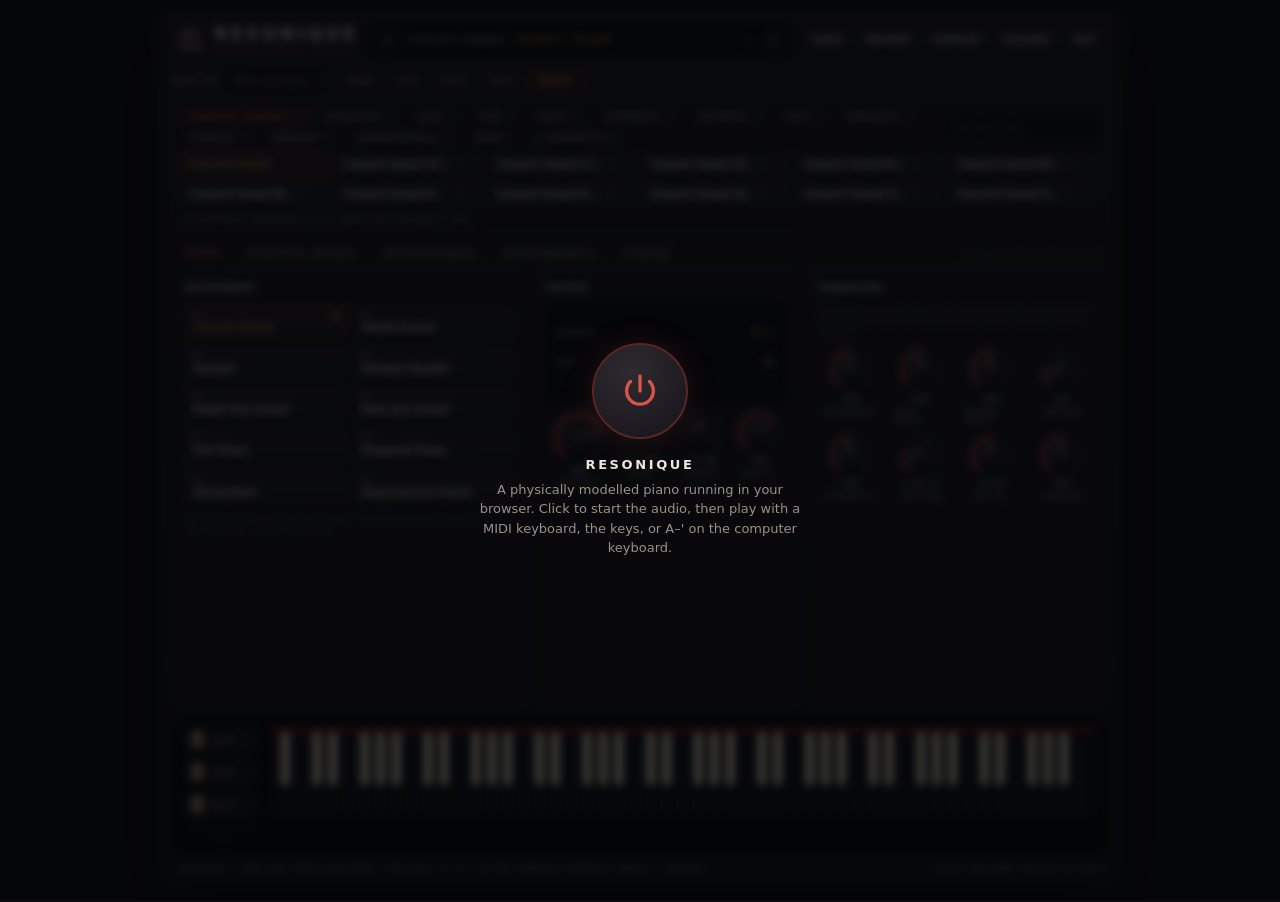
==== docs/index.html @ 9c4cf545 "Phase 13: web build (WebAssembly engine, one-file page), tuning-parameter and panic-tail fixes - vst" ====
<!doctype html>
<html lang="en">
<head>
  <meta charset="utf-8">
  <meta name="viewport" content="width=device-width, initial-scale=1">
  <title>Resonique 0.2.0 - physically modelled piano</title>
  <meta name="description" content="Resonique: a physically modelled acoustic piano that runs in the browser. The same engine as the VST3 plugin, compiled to WebAssembly.">
  <style>
/* ============================================================================
   Resonique: the family console (E-Piano / Eight Ball lineage) in piano
   colours: polished ebony chassis, ivory text, felt-red accent, brass readouts.
   ============================================================================ */
:root {
  --bg: #0b0a0c;
  --chassis-1: #1b181b;
  --chassis-2: #100f12;
  --panel: #17151a;
  --panel-edge: #2c272d;
  --screen: #080709;
  --text: #ece6dc;
  --ivory: #f1e9d8;
  --muted: #9a918a;
  --faint: #534c52;
  --accent: #d9544a;
  --accent-glow: rgba(217, 84, 74, 0.45);
  --accent-dim: #5a2621;
  --brass: #c9a35b;
  --track: #2e292f;
  --sans: "Segoe UI", system-ui, -apple-system, sans-serif;
  --mono: "Cascadia Mono", "Consolas", ui-monospace, monospace;
}

* { box-sizing: border-box; }
html, body { margin: 0; }
body {
  min-height: 100vh;
  background: radial-gradient(1400px 700px at 50% -10%, #1d191d 0%, var(--bg) 60%) var(--bg);
  color: var(--text);
  font-family: var(--sans);
  display: flex;
  justify-content: center;
  padding: 24px 16px;
  -webkit-font-smoothing: antialiased;
}
button { font-family: inherit; color: inherit; }

.synth {
  width: 100%;
  max-width: 1180px;
  background: linear-gradient(180deg, var(--chassis-1), var(--chassis-2));
  border: 1px solid var(--panel-edge);
  border-radius: 16px;
  padding: 16px 18px 14px;
  box-shadow: 0 30px 80px rgba(0, 0, 0, 0.65), inset 0 1px 0 rgba(255, 255, 255, 0.05);
  display: flex;
  flex-direction: column;
  gap: 12px;
  user-select: none;
}

/* ---------------------------------------------------------------- LEDs --- */
.led {
  display: inline-block;
  width: 8px; height: 8px;
  border-radius: 50%;
  background: #2b2220;
  box-shadow: inset 0 1px 1px rgba(0, 0, 0, 0.6);
  flex: none;
  transition: background 60ms, box-shadow 60ms;
}
.led.on, .selected > .led, .power.on .led {
  background: var(--accent);
  box-shadow: 0 0 8px var(--accent-glow), 0 0 2px var(--accent);
}
.led.half { background: #8a3a33; }

.ctl-label, .panel-title, .knob-label, .pd-label, .vs-label {
  font-size: 10px;
  letter-spacing: 0.14em;
  text-transform: uppercase;
  color: var(--muted);
  font-weight: 600;
}

/* -------------------------------------------------------------- top bar --- */
.topbar { display: flex; align-items: center; gap: 16px; flex-wrap: wrap; }
.brand { display: flex; align-items: center; gap: 10px; }
.brand-logo { width: 40px; height: 40px; }
.brand-text { display: flex; flex-direction: column; line-height: 1.1; }
.brand-mark { font-size: 21px; font-weight: 800; letter-spacing: 0.2em; color: var(--ivory); }
.brand-sub { font-size: 9.5px; letter-spacing: 0.22em; color: var(--accent); margin-top: 3px; }

.patch-display {
  flex: 1;
  min-width: 220px;
  display: flex;
  align-items: center;
  gap: 6px;
  background: var(--screen);
  border: 1px solid #000;
  border-radius: 6px;
  padding: 5px 6px;
  box-shadow: inset 0 2px 6px rgba(0, 0, 0, 0.8);
}
.pd-text { flex: 1; min-width: 0; display: flex; align-items: baseline; gap: 10px; padding: 0 4px; }
.pd-name { font-family: var(--mono); color: var(--brass); font-size: 15px; text-shadow: 0 0 8px rgba(201, 163, 91, 0.35); white-space: nowrap; overflow: hidden; text-overflow: ellipsis; }
.pd-step {
  flex: none; width: 26px; height: 26px; padding: 0;
  display: flex; align-items: center; justify-content: center;
  background: #15131a; border: 1px solid var(--panel-edge); border-radius: 5px; cursor: pointer;
}
.pd-step svg { width: 12px; height: 12px; fill: none; stroke: var(--muted); stroke-width: 1.8; stroke-linecap: round; stroke-linejoin: round; }
.pd-step:hover svg { stroke: var(--accent); }
.pd-step:active { transform: translateY(1px); }
.pd-fav { flex: none; width: 26px; height: 26px; padding: 0; background: transparent; border: none; cursor: pointer; font-size: 16px; color: var(--faint); }
.pd-fav.on { color: var(--brass); text-shadow: 0 0 6px rgba(201, 163, 91, 0.6); }

.preset-actions { display: flex; gap: 6px; flex-wrap: wrap; }
.pd-btn {
  background: linear-gradient(180deg, #25222a, #1a181e);
  border: 1px solid var(--panel-edge);
  border-radius: 6px;
  padding: 6px 10px;
  font-size: 11px; font-weight: 700; letter-spacing: 0.12em;
  color: var(--text);
  cursor: pointer;
}
.pd-btn:hover { border-color: #3d3740; }
.pd-btn:active { transform: translateY(1px); }
.pd-btn.primary { background: linear-gradient(180deg, #3a2320, #2a1816); border-color: var(--accent-dim); color: #ff9c8a; }
.pd-btn.primary:hover { border-color: var(--accent); }
.pd-btn.danger { background: #2a1512; border-color: #5b2a22; color: #ff9c8a; }
.pd-btn.small { padding: 4px 8px; font-size: 10px; }
.pd-btn:disabled { opacity: 0.45; cursor: default; }

.top-controls { display: flex; align-items: center; gap: 12px; flex-wrap: wrap; }
.indicator { display: flex; align-items: center; gap: 6px; font-size: 10px; letter-spacing: 0.14em; color: var(--muted); font-weight: 600; }
.panic {
  background: #2a1512; border: 1px solid #5b2a22; color: #ff9c8a;
  border-radius: 6px; padding: 6px 12px;
  font-size: 11px; letter-spacing: 0.14em; font-weight: 700; cursor: pointer;
}
.panic:hover { background: #3a1a15; }
.panic:active { transform: translateY(1px); }

/* ------------------------------------------------------- preset browser --- */
.browser {
  background: var(--panel);
  border: 1px solid var(--panel-edge);
  border-radius: 10px;
  padding: 8px;
  display: flex; flex-direction: column; gap: 8px;
}
.browser-head { display: flex; align-items: center; gap: 6px; }
.cat-tabs { display: flex; flex-wrap: wrap; gap: 4px; flex: 1; }
.cat-tab {
  position: relative;
  background: transparent;
  border: 1px solid transparent;
  border-radius: 5px;
  padding: 4px 9px;
  font-size: 10px; font-weight: 700; letter-spacing: 0.12em; text-transform: uppercase;
  color: var(--muted);
  cursor: pointer;
}
.cat-tab:hover { color: var(--text); }
.cat-tab.active { color: var(--accent); border-color: var(--accent-dim); background: #221615; }
.cat-tab.has-current::after {
  content: ""; position: absolute; top: 3px; right: 3px;
  width: 4px; height: 4px; border-radius: 50%; background: var(--accent);
}
.cat-tab .count { color: var(--faint); margin-left: 4px; font-weight: 600; }
#preset-search {
  width: 190px;
  background: var(--screen); color: var(--text);
  border: 1px solid var(--panel-edge); border-radius: 5px;
  padding: 5px 8px; font: 12px var(--sans); outline: none;
  user-select: text;
}
#preset-search:focus { border-color: var(--accent-dim); }

.preset-grid {
  display: grid;
  grid-template-columns: repeat(6, minmax(0, 1fr));
  grid-auto-rows: 30px;
  gap: 6px;
  height: 66px;
  overflow-y: auto;
  padding-right: 2px;
}
.preset-btn {
  position: relative;
  display: flex; align-items: center;
  padding: 0 40px 0 10px;
  background: linear-gradient(180deg, #24212a, #1a181e);
  border: 1px solid var(--panel-edge);
  border-radius: 6px;
  font-size: 12px; font-weight: 600; text-align: left;
  cursor: pointer;
  min-width: 0;
}
.preset-btn:hover { border-color: #3d3740; }
.preset-btn:active { transform: translateY(1px); }
.preset-btn.selected { border-color: var(--accent); background: linear-gradient(180deg, #2e1f1d, #1f1716); color: var(--brass); }
.pb-name { white-space: nowrap; overflow: hidden; text-overflow: ellipsis; }
.pb-fav, .pb-del {
  position: absolute; top: 50%; transform: translateY(-50%);
  width: 18px; height: 18px; line-height: 17px; text-align: center;
  border-radius: 4px; color: var(--faint); font-size: 14px;
}
.pb-fav { right: 22px; opacity: 0.45; }
.pb-fav.on { color: var(--brass); opacity: 1; }
.preset-btn:hover .pb-fav { opacity: 1; }
.pb-del { right: 4px; opacity: 0; }
.preset-btn:hover .pb-del { opacity: 1; }
.pb-del:hover { background: #3a1a15; color: #ff9c8a; }
.grid-empty { grid-column: 1 / -1; grid-row: 1 / 3; align-self: center; font-size: 12px; color: var(--muted); line-height: 1.6; padding: 0 4px; }
.path { font-family: var(--mono); color: var(--text); font-size: 11px; word-break: break-all; }
.preset-grid::-webkit-scrollbar { width: 6px; }
.preset-grid::-webkit-scrollbar-thumb { background: #33303a; border-radius: 3px; }
.preset-desc { font-size: 11px; color: var(--muted); min-height: 14px; padding: 0 4px; white-space: nowrap; overflow: hidden; text-overflow: ellipsis; }

/* ------------------------------------------------------------ page tabs --- */
.page-tabs {
  display: flex; align-items: center; gap: 4px;
  border-bottom: 1px solid var(--panel-edge);
  padding: 0 2px;
  margin-bottom: -6px;
}
.page-tab {
  display: flex; align-items: center; gap: 7px;
  background: transparent;
  border: 1px solid transparent; border-bottom: none;
  border-radius: 7px 7px 0 0;
  padding: 7px 14px 6px;
  font-size: 11px; font-weight: 700; letter-spacing: 0.16em;
  color: var(--muted);
  cursor: pointer;
  position: relative; top: 1px;
}
.page-tab:hover { color: var(--text); }
.page-tab.active { color: var(--accent); background: var(--panel); border-color: var(--panel-edge); }
.page-hint { margin-left: auto; font-size: 10px; color: var(--faint); letter-spacing: 0.04em; padding-right: 4px; }
.pages { display: grid; }
.page { grid-area: 1 / 1; display: flex; flex-direction: column; gap: 12px; min-width: 0; }
.page:not(.active) { visibility: hidden; pointer-events: none; }

/* --------------------------------------------------------------- panels --- */
.row { display: grid; gap: 12px; flex: 1; align-content: stretch; }
.row-main { grid-template-columns: minmax(0, 1.35fr) minmax(0, 1fr) minmax(0, 1.15fr); }
.row-physics { grid-template-columns: minmax(0, 1.15fr) minmax(0, 1fr) minmax(0, 1fr); }
.col { display: flex; flex-direction: column; gap: 12px; min-width: 0; }
.col > .panel { flex: 1; }
.row-mics { grid-template-columns: minmax(0, 1.1fr) minmax(0, 1fr) minmax(0, 1fr); }
.row-perf { grid-template-columns: minmax(0, 1.2fr) minmax(0, 1fr) minmax(0, 0.9fr); }
.row-tuning { grid-template-columns: minmax(0, 1fr) minmax(0, 1.6fr); }

.panel {
  background: var(--panel);
  border: 1px solid var(--panel-edge);
  border-radius: 10px;
  padding: 10px 12px 12px;
  display: flex; flex-direction: column; gap: 10px;
  box-shadow: inset 0 1px 0 rgba(255, 255, 255, 0.03);
  min-width: 0;
}
.panel-head { display: flex; align-items: center; justify-content: space-between; min-height: 22px; gap: 8px; }
.panel-title { color: var(--ivory); }
.panel-note { font-size: 10px; color: var(--faint); line-height: 1.4; }
.panel.off .knob-row { opacity: 0.4; }

.power {
  display: flex; align-items: center; gap: 6px;
  background: #1f1c22; border: 1px solid var(--panel-edge); border-radius: 5px;
  padding: 3px 8px; font-size: 10px; letter-spacing: 0.14em; font-weight: 700;
  color: var(--muted); cursor: pointer;
}
.power.on { color: var(--text); }

.screen {
  position: relative;
  background: var(--screen);
  border: 1px solid #000;
  border-radius: 6px;
  height: 64px;
  overflow: hidden;
  box-shadow: inset 0 2px 8px rgba(0, 0, 0, 0.9);
}
.screen.tall { height: 120px; }
.screen svg { position: absolute; inset: 4px 0; width: 100%; height: calc(100% - 8px); }
.scr-grid { stroke: #1c1a20; stroke-width: 1; vector-effect: non-scaling-stroke; }
.scr-line { fill: none; stroke: var(--accent); stroke-width: 1.6; vector-effect: non-scaling-stroke; filter: drop-shadow(0 0 3px var(--accent-glow)); stroke-linejoin: round; }
.scr-line2 { fill: none; stroke: var(--brass); stroke-width: 1.2; vector-effect: non-scaling-stroke; opacity: 0.8; }
.scr-bar { fill: var(--accent); opacity: 0.85; }
.scr-bar.dim { fill: var(--faint); }
.scr-text {
  position: absolute; right: 8px; top: 5px;
  font-family: var(--mono); font-size: 10px; color: #cfc8bd;
  background: rgba(7, 8, 10, 0.75); padding: 1px 4px; border-radius: 3px;
}
.scr-text.left { right: auto; left: 8px; }

/* ---------------------------------------------------------------- knobs --- */
.knob-row { display: flex; justify-content: space-around; gap: 4px; flex-wrap: wrap; }
.knob { display: flex; flex-direction: column; align-items: center; gap: 2px; width: 64px; }
.knob-svg { width: 56px; height: 56px; cursor: ns-resize; touch-action: none; outline: none; overflow: visible; }
.knob-svg:focus-visible .k-face { stroke: var(--accent); }
.k-track { fill: none; stroke: var(--track); stroke-width: 4; stroke-linecap: round; }
.k-value { fill: none; stroke: var(--accent); stroke-width: 4; stroke-linecap: round; filter: drop-shadow(0 0 3px var(--accent-glow)); }
.k-tick { fill: var(--faint); }
.k-face { fill: url(#knobFace); stroke: #050607; stroke-width: 1.5; }
.k-pointer { stroke: var(--ivory); stroke-width: 2.6; stroke-linecap: round; }
.knob:hover .k-track { stroke: #3a343b; }
.knob-value { font-family: var(--mono); font-size: 11px; color: var(--text); min-height: 14px; white-space: nowrap; }
.knob.active .knob-value { color: var(--accent); }
.knob-label { font-size: 9px; }
.knob.knob-lg { width: 76px; }
.knob.knob-lg .knob-svg { width: 68px; height: 68px; }

/* ---------------------------------------------------- instrument bank --- */
.instrument-bank { display: grid; grid-template-columns: repeat(2, minmax(0, 1fr)); gap: 6px; }
.inst-btn {
  position: relative;
  display: flex; flex-direction: column; align-items: flex-start; gap: 2px;
  padding: 7px 10px 8px;
  background: linear-gradient(180deg, #24212a, #1a181e);
  border: 1px solid var(--panel-edge);
  border-radius: 7px;
  cursor: pointer; text-align: left;
  box-shadow: 0 2px 0 #0b0c0e;
}
.inst-btn:hover { border-color: #3d3740; }
.inst-btn:active { transform: translateY(1px); box-shadow: 0 1px 0 #0b0c0e; }
.inst-btn .led { position: absolute; top: 9px; right: 9px; }
.inst-num { font-family: var(--mono); font-size: 10px; color: var(--muted); }
.inst-name { font-size: 12px; font-weight: 600; line-height: 1.2; color: var(--ivory); }
.inst-btn.selected { border-color: var(--accent-dim); background: linear-gradient(180deg, #2e2220, #1e1717); }
.inst-btn.selected .inst-name { color: var(--brass); }

/* -------------------------------------------------------------- switches --- */
.switch-row { display: flex; align-items: center; justify-content: space-between; gap: 6px; flex-wrap: wrap; }
.labeled-row { display: grid; grid-template-columns: 74px minmax(0, 1fr); align-items: center; gap: 8px; }
.seg { display: inline-flex; background: #100f13; border: 1px solid var(--panel-edge); border-radius: 6px; padding: 2px; gap: 2px; flex-wrap: wrap; }
.seg button {
  background: transparent; border: none; border-radius: 4px;
  padding: 4px 8px;
  font-size: 10px; font-weight: 700; letter-spacing: 0.1em; text-transform: uppercase;
  color: var(--muted); cursor: pointer;
}
.seg button:hover { color: var(--text); }
.seg button.on { background: #2e1f1d; color: var(--accent); box-shadow: inset 0 0 0 1px var(--accent-dim); }
.seg button:focus-visible { outline: 1px solid var(--accent); }
.param-select {
  min-width: 0; width: 100%;
  background: var(--screen); color: var(--text);
  border: 1px solid var(--panel-edge); border-radius: 5px;
  padding: 4px 2px 4px 4px;
  font: 600 11px var(--sans); cursor: pointer;
}
.param-select:hover { border-color: #3d3740; }
.param-select:focus-visible { outline: 1px solid var(--accent); }

/* ------------------------------------------------------------- stats ------- */
.stat-screen { display: flex; flex-direction: column; justify-content: center; gap: 7px; padding: 0 10px; height: auto; min-height: 118px; }
.vs-row { display: flex; justify-content: space-between; align-items: baseline; }
.vs-value { font-family: var(--mono); color: var(--muted); font-size: 12px; }
.vs-value b { color: var(--brass); font-size: 15px; font-weight: 600; }
.meter { position: relative; height: 6px; background: #15131a; border-radius: 3px; overflow: hidden; }
.meter-fill { height: 100%; width: 0%; background: linear-gradient(90deg, #3d8f5a 0%, #b8b23b 75%, #ff5a3d 100%); transition: width 60ms linear; }
.meter-clip { position: absolute; right: 0; top: 0; width: 6px; height: 100%; background: #3a1512; }
.meter-clip.on { background: #ff3b2f; box-shadow: 0 0 6px #ff3b2f; }
.cpu-fill { background: linear-gradient(90deg, #3a6f8f 0%, #b8b23b 70%, #ff5a3d 100%); }

/* --------------------------------------------------------------- keybed --- */
.keybed {
  display: flex; gap: 12px; align-items: stretch;
  background: #000; border: 1px solid #1d1a1e; border-radius: 12px; padding: 10px 12px;
  box-shadow: inset 0 4px 14px rgba(0, 0, 0, 0.9);
}
.pedals { display: flex; flex-direction: column; justify-content: center; gap: 6px; width: 92px; flex: none; }
.pedal-btn {
  display: flex; align-items: center; gap: 8px;
  background: #16141a; border: 1px solid #2c2730; border-radius: 6px;
  padding: 5px 8px; cursor: pointer;
}
.pedal-btn:hover { border-color: var(--accent-dim); }
.pedal-shoe { width: 14px; height: 22px; border-radius: 3px 3px 6px 6px; background: linear-gradient(180deg, #d8c290, #8c7a4a); box-shadow: 0 1px 0 #000; transition: transform 80ms; }
.pedal-btn.on .pedal-shoe { transform: translateY(2px) scaleY(0.82); background: linear-gradient(180deg, #ffe3a0, #b89a55); box-shadow: 0 0 8px rgba(201, 163, 91, 0.5); }
.pedal-btn.half .pedal-shoe { transform: translateY(1px) scaleY(0.92); }
.pedal-label { font-size: 9px; letter-spacing: 0.14em; color: var(--muted); font-weight: 700; }
.pedal-btn.on .pedal-label { color: var(--brass); }
.piano { flex: 1; min-width: 0; }
.piano-svg { display: block; width: 100%; height: auto; touch-action: none; cursor: pointer; }
.felt { fill: #6a1f1a; }
.wkey { fill: #0d0c0e; stroke: #34303a; stroke-width: 1; transition: fill 40ms; }
.wkey:hover { fill: #18161a; }
.wkey.down { fill: var(--accent); stroke: var(--accent); }
.bkey { fill: #efe6d2; stroke: #8f8678; stroke-width: 1; transition: fill 40ms; }
.bkey:hover { fill: #fff8e8; }
.bkey.down { fill: var(--accent); stroke: #b85a20; }
.klabel { fill: #5b5660; font: 600 9px var(--sans); text-anchor: middle; pointer-events: none; }
.kbd-hint { font-size: 9px; color: var(--faint); line-height: 1.4; text-align: center; }

/* ----------------------------------------------------------- tuning editor --- */
.detune-editor { position: relative; height: 150px; background: var(--screen); border: 1px solid #000; border-radius: 6px; overflow: hidden; box-shadow: inset 0 2px 8px rgba(0,0,0,.9); }
.detune-editor svg { position: absolute; inset: 0; width: 100%; height: 100%; touch-action: none; cursor: ns-resize; }
.dt-key { fill: #141217; stroke: #26232a; stroke-width: 0.5; }
.dt-key.black { fill: #1f1c23; }
.dt-bar { fill: var(--accent); opacity: 0.85; }
.dt-zero { stroke: #3a343b; stroke-width: 1; }
.dt-label { fill: var(--muted); font: 600 9px var(--mono); text-anchor: middle; pointer-events: none; }
.dt-readout { position: absolute; left: 8px; top: 5px; font: 10px var(--mono); color: #cfc8bd; background: rgba(7,8,10,.75); padding: 1px 4px; border-radius: 3px; pointer-events: none; }
.scala-status { font: 11px var(--mono); color: var(--muted); padding: 2px 0; }
.scala-status b { color: var(--brass); font-weight: 600; }

/* ----------------------------------------------------------- velocity editor --- */
.vel-editor svg { cursor: ns-resize; }
.vel-dot { fill: var(--ivory); stroke: var(--accent); stroke-width: 1.5; }

/* ---------------------------------------------------------- mic diagram --- */
.mic-svg .mic-piano { fill: #15131a; stroke: #3a343b; stroke-width: 1.2; }
.mic-svg .mic-board { fill: #2a1f1c; opacity: 0.6; }
.mic-svg .mic-bridge { stroke: var(--brass); stroke-width: 1.4; fill: none; }
.mic-svg .mic-dot { fill: var(--accent); }
.mic-svg .mic-cap { fill: none; stroke: var(--accent); stroke-width: 1; opacity: 0.6; }
.mic-svg .mic-ear { fill: var(--ivory); opacity: 0.8; }
.mic-svg text { fill: var(--muted); font: 600 9px var(--sans); text-anchor: middle; }

/* ------------------------------------------------------------ statusbar --- */
.statusbar { display: flex; justify-content: space-between; align-items: center; gap: 12px; font-family: var(--mono); font-size: 11px; color: var(--muted); padding: 0 4px; }
.monitor { flex: 1; min-width: 0; white-space: pre; overflow: hidden; text-overflow: ellipsis; }
.audio-status { display: flex; align-items: center; gap: 6px; flex: none; }

/* ---------------------------------------------------------------- modal --- */
.modal { position: fixed; inset: 0; z-index: 20; display: flex; align-items: center; justify-content: center; background: rgba(5, 6, 8, 0.7); }
.modal.hidden { display: none; }
.modal-card {
  width: min(440px, calc(100vw - 32px));
  background: linear-gradient(180deg, #1f1b22, #15131a);
  border: 1px solid var(--panel-edge); border-radius: 12px; padding: 18px;
  display: flex; flex-direction: column; gap: 12px;
  box-shadow: 0 20px 60px rgba(0, 0, 0, 0.7);
}
.modal-title { font-size: 12px; font-weight: 700; letter-spacing: 0.16em; text-transform: uppercase; color: var(--ivory); }
.modal-body { font-size: 13px; color: var(--muted); line-height: 1.5; }
.modal-body b { color: var(--text); }
.modal-input {
  background: var(--screen); color: var(--brass);
  border: 1px solid var(--panel-edge); border-radius: 6px;
  padding: 9px 10px; font: 14px var(--mono); outline: none; user-select: text;
}
.modal-input:focus { border-color: var(--accent-dim); }
.modal-label { font-size: 10px; letter-spacing: 0.14em; text-transform: uppercase; color: var(--muted); font-weight: 600; margin-top: 4px; }
.modal-actions { display: flex; justify-content: flex-end; gap: 8px; }

/* ====================================================== plugin overrides === */
body.plugin { display: block; padding: 0; height: 100vh; overflow: hidden; background: var(--bg); }
body.plugin .synth {
  position: absolute; top: 10px; left: 50%;
  width: 1180px; max-width: none;
  transform-origin: top center;
  transform: translateX(-50%);
}

</style>
</head>
<body class="plugin">
  <!-- shared SVG defs: knob face gradient + the logo -->
  <svg width="0" height="0" style="position:absolute" aria-hidden="true" focusable="false">
    <defs>
      <radialGradient id="knobFace" cx="38%" cy="30%" r="80%">
        <stop offset="0%" stop-color="#3d3a40"/>
        <stop offset="60%" stop-color="#1f1c22"/>
        <stop offset="100%" stop-color="#121014"/>
      </radialGradient>
      <symbol id="logo" viewBox="0 0 40 40">
        <rect x="1.5" y="1.5" width="37" height="37" rx="8" fill="#1a171a" stroke="#3a343b"/>
        <path d="M8 19 a12 12 0 0 1 24 0" fill="none" stroke="#efe6d2" stroke-width="1.6" stroke-linecap="round"/>
        <path d="M12 19 a8 8 0 0 1 16 0" fill="none" stroke="#efe6d2" stroke-width="1.6" stroke-linecap="round" opacity="0.7"/>
        <path d="M16 19 a4 4 0 0 1 8 0" fill="none" stroke="#efe6d2" stroke-width="1.6" stroke-linecap="round" opacity="0.45"/>
        <circle cx="20" cy="19" r="2.2" fill="#d9544a"/>
        <rect x="6" y="25" width="28" height="2" fill="#d9544a"/>
        <rect x="6" y="27" width="28" height="8" fill="#0d0c0e"/>
        <rect x="10" y="27" width="3" height="5" fill="#efe6d2"/><rect x="15" y="27" width="3" height="5" fill="#efe6d2"/>
        <rect x="23" y="27" width="3" height="5" fill="#efe6d2"/><rect x="28" y="27" width="3" height="5" fill="#efe6d2"/>
      </symbol>
    </defs>
  </svg>

  <main class="synth">
    <header class="topbar">
      <div class="brand">
        <svg class="brand-logo" aria-hidden="true"><use href="#logo"/></svg>
        <div class="brand-text">
          <span class="brand-mark">RESONIQUE</span>
          <span class="brand-sub" id="brand-sub">PHYSICAL PIANO</span>
        </div>
      </div>
      <div class="patch-display">
        <button id="preset-prev" type="button" class="pd-step" aria-label="Previous preset">
          <svg viewBox="0 0 12 12" aria-hidden="true"><path d="M8 2 4 6l4 4"/></svg>
        </button>
        <div class="pd-text">
          <span id="preset-cat" class="pd-label">PRESET</span>
          <span id="preset-name" class="pd-name"></span>
        </div>
        <button id="preset-fav" type="button" class="pd-fav" title="Favourite">&#9733;</button>
        <button id="preset-next" type="button" class="pd-step" aria-label="Next preset">
          <svg viewBox="0 0 12 12" aria-hidden="true"><path d="m4 2 4 4-4 4"/></svg>
        </button>
      </div>
      <div class="preset-actions">
        <button id="preset-save" type="button" class="pd-btn">SAVE</button>
        <button id="preset-load" type="button" class="pd-btn" title="Load a .rqpreset file">IMPORT</button>
        <button id="preset-export" type="button" class="pd-btn" title="Export the current sound as a .rqpreset file">EXPORT</button>
        <button id="preset-folder" type="button" class="pd-btn" title="Open the preset folder">FOLDER</button>
        <button id="preset-init" type="button" class="pd-btn" title="Every parameter to its default">INIT</button>
      </div>
      <div class="top-controls">
        <span class="indicator"><span class="led" id="midi-led" title="Note activity"></span>MIDI</span>
        <span class="indicator"><span class="led" id="sustain-led"></span>SUS</span>
        <span class="indicator"><span class="led" id="sost-led"></span>SOST</span>
        <span class="indicator"><span class="led" id="soft-led"></span>SOFT</span>
        <button id="panic-btn" type="button" class="panic">PANIC</button>
      </div>
    </header>

    <section class="browser" aria-label="Presets">
      <div class="browser-head">
        <div class="cat-tabs" id="cat-tabs" role="tablist"></div>
        <input id="preset-search" type="search" placeholder="Search presets…" spellcheck="false" autocomplete="off">
      </div>
      <div class="preset-grid" id="preset-grid"></div>
      <div class="preset-desc" id="preset-desc"></div>
    </section>

    <nav class="page-tabs" role="tablist" aria-label="Sections">
      <button type="button" class="page-tab" data-page="main" role="tab">MAIN</button>
      <button type="button" class="page-tab" data-page="physics" role="tab">PHYSICAL MODEL</button>
      <button type="button" class="page-tab" data-page="mics" role="tab">MICROPHONES</button>
      <button type="button" class="page-tab" data-page="perf" role="tab">PERFORMANCE</button>
      <button type="button" class="page-tab" data-page="tuning" role="tab">TUNING</button>
      <span class="page-hint" id="page-hint"></span>
    </nav>
    <div class="pages">
      <div class="page" data-page="main"><section class="row row-main" id="main-row"></section></div>
      <div class="page" data-page="physics"><section class="row row-physics" id="physics-row"></section></div>
      <div class="page" data-page="mics"><section class="row row-mics" id="mics-row"></section></div>
      <div class="page" data-page="perf"><section class="row row-perf" id="perf-row"></section></div>
      <div class="page" data-page="tuning"><section class="row row-tuning" id="tuning-row"></section></div>
    </div>

    <section class="keybed">
      <div class="pedals" id="pedals">
        <span class="kbd-hint">Keys A–' play · Z / X octave</span>
      </div>
      <div id="piano" class="piano"></div>
    </section>

    <footer class="statusbar">
      <span id="midi-monitor" class="monitor">Connecting to plugin…</span>
      <span class="audio-status"><span class="led" id="audio-led"></span><span id="audio-info">—</span></span>
    </footer>
  </main>

  <div id="modal" class="modal hidden" role="dialog" aria-modal="true" aria-labelledby="modal-title">
    <div class="modal-card">
      <div id="modal-title" class="modal-title"></div>
      <div id="modal-body" class="modal-body"></div>
      <input id="modal-input" class="modal-input" type="text" maxlength="60" spellcheck="false" autocomplete="off">
      <div id="modal-label2" class="modal-label"></div>
      <input id="modal-input2" class="modal-input" type="text" maxlength="40" spellcheck="false" autocomplete="off">
      <div class="modal-actions">
        <button id="modal-cancel" type="button" class="pd-btn">CANCEL</button>
        <button id="modal-ok" type="button" class="pd-btn primary">OK</button>
      </div>
    </div>
  </div>

  <script>
// ============================================================================
//  Parameter definitions. Must match vst/Source/dsp/ParamTable.h exactly (IDs,
//  names, kinds, ranges, defaults, units, log skew, choice lists, order).
//  tests/check-params.ps1 compares the two. New parameters are only appended.
// ============================================================================
'use strict';

const INSTRUMENTS = ['Concert Grand', 'Studio Grand', 'Upright', 'Vintage Upright', 'Bright Pop Grand',
                     'Dark Jazz Grand', 'Felt Piano', 'Prepared Piano', 'Honky-Tonk', 'Experimental Grand'];
const REVERB_TYPES = ['Room', 'Chamber', 'Hall', 'Stage', 'Impulse Response'];
const PERSPECTIVES = ['Player', 'Close Stereo', 'Concert Audience', 'Wide Stereo', 'Mono', 'Custom'];
const PEDAL_MODES = ['Continuous', 'Switch'];
const TEMPERAMENTS = ['Equal', 'Pythagorean', 'Just Intonation', 'Meantone 1/4', 'Werckmeister III',
                      'Kirnberger III', 'Vallotti', 'Young', 'Custom / Scala'];
const ROOTS = ['C', 'C#', 'D', 'D#', 'E', 'F', 'F#', 'G', 'G#', 'A', 'A#', 'B'];
const NUM_VOICES = 128;

const choiceParam = (id, name, group, choices, def) =>
  ({ id, name, group, type: 'choice', min: 0, max: choices.length - 1, step: 1, def, choices });
const f = (id, name, group, min, max, def, unit, extra) => Object.assign({ id, name, group, type: 'float', min, max, def, unit }, extra || {});
const intParam = (id, name, group, min, max, def, unit) => ({ id, name, group, type: 'int', min, max, def, unit, step: 1 });

const PARAM_DEFS = [
  // ---- main page
  choiceParam('instrument', 'Instrument', 'main', INSTRUMENTS, 0),
  f('master', 'Master', 'output', 0, 1, 0.8, '%', { noPreset: true }),
  f('toneBass', 'Bass', 'output', -12, 12, 0, 'dB', { bipolar: true }),
  f('toneTreble', 'Treble', 'output', -12, 12, 0, 'dB', { bipolar: true }),
  f('hammerHardness', 'Hardness', 'main', 0, 1, 0.5, '%'),
  f('dynamics', 'Dynamics', 'perf', 0, 1, 0.5, '%'),
  f('velCurve', 'Curve', 'perf', -1, 1, 0, 'bip', { bipolar: true }),
  f('stringResonance', 'Str. Reso', 'main', 0, 1, 0.5, '%'),
  f('soundboardResonance', 'Board Reso', 'main', 0, 1, 0.5, '%'),
  f('stereoWidth', 'Width', 'output', 0, 1, 0.7, '%'),
  f('reverbMix', 'Reverb', 'room', 0, 1, 0.18, '%'),
  f('reverbSize', 'Size', 'room', 0, 1, 0.5, '%'),
  f('reverbDamp', 'Damping', 'room', 0, 1, 0.5, '%'),
  choiceParam('reverbType', 'Type', 'room', REVERB_TYPES, 2),
  f('reverbPredelay', 'Predelay', 'room', 0, 100, 12, 'ms'),
  // ---- physical model page
  f('inharmonicity', 'Inharmonic.', 'strings', 0.25, 4, 1, 'x', { skew: 'log' }),
  f('stringStiffness', 'Stiffness', 'strings', 0.25, 4, 1, 'x', { skew: 'log' }),
  f('stringDecay', 'Decay', 'strings', 0.25, 4, 1, 'x', { skew: 'log' }),
  f('hammerPosition', 'Position', 'hammer', 0.5, 2, 1, 'x', { skew: 'log' }),
  f('hammerMass', 'Mass', 'hammer', 0.5, 2, 1, 'x', { skew: 'log' }),
  f('feltStiffness', 'Felt K', 'hammer', 0.25, 4, 1, 'x', { skew: 'log' }),
  f('feltExponent', 'Felt Exp.', 'hammer', -1, 1, 0, 'exp', { bipolar: true }),
  f('unisonDetune', 'Unison', 'strings', 0, 6, 1.0, 'ct'),
  f('damperEfficiency', 'Dampers', 'board', 0.25, 4, 1, 'x', { skew: 'log' }),
  f('bridgeCoupling', 'Bridge', 'strings', 0, 1, 0.5, '%'),
  f('soundboardSize', 'Board Size', 'board', 0.7, 1.4, 1, 'x', { skew: 'log' }),
  f('soundboardDamping', 'Board Damp', 'board', 0.3, 3, 1, 'x', { skew: 'log' }),
  f('soundboardBrightness', 'Brightness', 'board', -1, 1, 0, 'bip', { bipolar: true }),
  // ---- microphones
  choiceParam('micPerspective', 'Perspective', 'mics', PERSPECTIVES, 0),
  f('micDistance', 'Distance', 'mics', 0.3, 8, 1.2, 'm', { skew: 'log' }),
  f('micSpread', 'Spread', 'mics', 0, 1, 0.6, '%'),
  f('micPosition', 'Position', 'mics', -1, 1, 0, 'bip', { bipolar: true }),
  f('earlyReflections', 'Reflections', 'mics', 0, 1, 0.3, '%'),
  // ---- performance
  intParam('polyphony', 'Polyphony', 'perf', 8, 128, 64, ''),
  choiceParam('pedalMode', 'Pedal Mode', 'perf', PEDAL_MODES, 0),
  f('halfPedalPoint', 'Half Point', 'perf', 0.1, 0.9, 0.5, '%'),
  f('softPedalDepth', 'Soft Depth', 'perf', 0, 1, 0.6, '%'),
  intParam('pitchBendRange', 'Bend Range', 'perf', 0, 12, 2, 'st'),
  // ---- mechanical noises
  f('noiseHammer', 'Hammer', 'noise', 0, 1, 0.5, '%'),
  f('noiseKeyRelease', 'Release', 'noise', 0, 1, 0.4, '%'),
  f('noiseDamper', 'Damper', 'noise', 0, 1, 0.4, '%'),
  f('noisePedal', 'Pedal', 'noise', 0, 1, 0.4, '%'),
  f('noiseMaster', 'Amount', 'noise', 0, 1, 0.5, '%'),
  // ---- tuning
  choiceParam('temperament', 'Temperament', 'tuning', TEMPERAMENTS, 0),
  choiceParam('temperamentRoot', 'Root', 'tuning', ROOTS, 0),
  f('concertPitch', 'A4', 'tuning', 415, 466, 440, 'Hz'),
  f('stretch', 'Stretch', 'tuning', 0, 1, 0.6, '%'),
  // ---- level matching
  f('presetGain', 'Preset Gain', 'output', -24, 12, 0, 'dB', { bipolar: true }),
];

const PARAM_BY_ID = Object.fromEntries(PARAM_DEFS.map(d => [d.id, d]));

function clamp(v, lo, hi) { return v < lo ? lo : (v > hi ? hi : v); }

function paramToNorm(def, v) {
  v = clamp(v, def.min, def.max);
  if (def.skew === 'log') return Math.log(v / def.min) / Math.log(def.max / def.min);
  return (v - def.min) / (def.max - def.min);
}
function paramFromNorm(def, n) {
  n = clamp(n, 0, 1);
  let v = def.skew === 'log' ? def.min * Math.pow(def.max / def.min, n) : def.min + (def.max - def.min) * n;
  if (def.step) v = Math.round(v / def.step) * def.step;
  return clamp(v, def.min, def.max);
}

function formatParam(def, v) {
  if (def.type === 'choice') return def.choices[clamp(Math.round(v), 0, def.choices.length - 1)];
  switch (def.unit) {
    case '%': return `${Math.round(v * 100)}%`;
    case 'bip': return `${v > 0.004 ? '+' : ''}${Math.round(v * 100)}%`;
    case 'dB': return `${v > 0.05 ? '+' : ''}${v.toFixed(1)} dB`;
    case 'Hz': return `${v.toFixed(1)} Hz`;
    case 'ct': return `${v.toFixed(2)} ct`;
    case 'st': return `${Math.round(v)} st`;
    case 'm': return `${v.toFixed(2)} m`;
    case 'ms': return `${Math.round(v)} ms`;
    case 'x': return `x${v.toFixed(2)}`;
    case 'exp': return `${v > 0.004 ? '+' : ''}${v.toFixed(2)}`;
    default: return def.type === 'int' ? String(Math.round(v)) : v.toFixed(2);
  }
}

function defaultParamValues() {
  const v = {};
  for (const d of PARAM_DEFS) v[d.id] = d.def;
  return v;
}

</script>
<script>
// the engine, compiled to WebAssembly from vst/Source (vst/webhost/wasm-engine.cpp)
const RESONIQUE_WASM_B64 = 'AGFzbQEAAAAB/wNAYAF/AX9gAn9/AGACf38Bf2ABfwBgA39/fwF/YAZ/f39/f38Bf2AFf39/f38Bf2AEf39/fwF/YAN/f38AYAR/f39/AGAFf39/f38AYAZ/f39/f38AYAh/f39/f39/fwF/YAd/f39/f39/AX9gAABgAAF/YAV/fn5+fgBgAX8BfWABfAF8YAF9AX1gB39/f39/f38AYAV/f39/fgF/YAR/fn5/AGAFf39+f38AYAR/fX1/AX1gC39/f39/f39/f31/AGAOf39/f39/f39/f31/f38AYAJ/fABgAnx8AXxgAXwBfWACfH8BfGAMf39/f39/f39/f39/AX9gBX9/f398AX9gBn9/f39+fgF/YAt/f39/f39/f39/fwF/YAd/f39/f35+AX9gCn9/f39/f39/f38AYA9/f39/f39/f39/f39/f38AYAh/f39/f39/fwBgBH9+f38Bf2ABfAF/YAR/f3x/AX9gB39/f318fHwAYAN/f3wAYAp/f39/fHx8f39/AGACfH8Bf2ADfHx/AXxgAn1/AX9gAX0Bf2ABfgF/YAJ/fgBgAn9/AX5gAn9/AXxgBH5+fn4Bf2ADfn5+AX9gAn5+AXxgAn5+AX1gA39+fwF+YAJ+fwF/YAd/fH9/f39/AX9gA39/fgBgA39/fwF9YAN/f38BfGAFf39/[base64]/[base64]/Ac0BZHLpAqUDpwOpA6sDrQOvA7EDswO1A7cDuQO7A70DvwPlAuYC6gL3AvgC+QL6AvsC/ALzAv0C/gL/[base64]/gH/[base64]/[base64]/RJqZmZmZmek/QQFBAEEBEDggAUG9DUHGDUEARAAAAAAAACjARAAAAAAAAChARAAAAAAAAAAAQQNBAEEAEDggAUG8FkHHFkEARAAAAAAAACjARAAAAAAAAChARAAAAAAAAAAAQQNBAEEAEDggAUGHDUGWDUEARAAAAAAAAAAARAAAAAAAAPA/RAAAAAAAAOA/QQFBAEEAEDggAUHzDUH8DUEARAAAAAAAAAAARAAAAAAAAPA/RAAAAAAAAOA/QQFBAEEAEDggAUG1FEG+FEEARAAAAAAAAPC/RAAAAAAAAPA/RAAAAAAAAAAAQQJBAEEAEDggAUHwF0GUGEEARAAAAAAAAAAARAAAAAAAAPA/RAAAAAAAAOA/QQFBAEEAEDggAUGAGEGlGEEARAAAAAAAAAAARAAAAAAAAPA/RAAAAAAAAOA/QQFBAEEAEDggAUGZEkGlEkEARAAAAAAAAAAARAAAAAAAAPA/RGZmZmZmZuY/QQFBAEEAEDggAUGVCkGfCkEARAAAAAAAAAAARAAAAAAAAPA/RArXo3A9Csc/QQFBAEEAEDggAUGOFEGpFEEARAAAAAAAAAAARAAAAAAAAPA/RAAAAAAAAOA/QQFBAEEAEDggAUHYD0GeE0EARAAAAAAAAAAARAAAAAAAAPA/RAAAAAAAAOA/[base64]/RAAAAAAAACBARDMzMzMzM/M/QQdBAUEAEDggAUHkGUHuGUEARAAAAAAAAAAARAAAAAAAAPA/RDMzMzMzM+M/QQFBAEEAEDggAUHCEEHeEEEARAAAAAAAAPC/RAAAAAAAAPA/RAAAAAAAAAAAQQJBAEEAEDggAUHQDUHhDUEARAAAAAAAAAAARAAAAAAAAPA/RDMzMzMzM9M/[base64]/RM3MzMzMzOw/RAAAAAAAAOA/QQFBAEEAEDggAUH5EUGIEkEARAAAAAAAAAAARAAAAAAAAPA/RDMzMzMzM+M/QQFBAEEAEDggAUHTFkHiFkEDRAAAAAAAAAAARAAAAAAAAChARAAAAAAAAABAQQZBAEEAEDggAUHcDkGZFUEARAAAAAAAAAAARAAAAAAAAPA/RAAAAAAAAOA/QQFBAEEAEDggAUHVFUHDFUEARAAAAAAAAAAARAAAAAAAAPA/RJqZmZmZmdk/QQFBAEEAEDggAUHQDkGMFUEARAAAAAAAAAAARAAAAAAAAPA/RJqZmZmZmdk/QQFBAEEAEDggAUHWEUGmFUEARAAAAAAAAAAARAAAAAAAAPA/RJqZmZmZmdk/QQFBAEEAEDggAUHEDkGyFUEARAAAAAAAAAAARAAAAAAAAPA/RAAAAAAAAOA/[base64]/[base64]/0LA1AgAv0M/Knx0k1igD8AAAAAZc3tQf0LA0AgAkEAOgAoIAJCADcDICACQQA2AhggAkKAgID8AzcDECACQgA3AwggAkEAOgAGIAJBADsBBCACQX82AgAgAv0MAAAAAAAAAAAAAAAAAAAAAP0LAzAgAkGgCzYCcCACQgQ3A2ggAkKlxbOf/Iz26j43A2AgAkEAOgCYASAC/QwAAAAAAAAAAAAAAAAAAAAA/QsDeCAC/QwAAAAAAAAAAAAAAAAAAAAA/QsDiAEgAv0MAAAAAAAAAAAAAAAAAAAAAP0LA6gBIAJBAToAoAEgAv0MAAAAAAAAAAAAAAAAAAAAAP0LA9CHASACQoCAgIAQNwPIhwEgAkKAgICAgICAwD83A8CHASACQgA3A7iHASACQQA2AvRaIAJCgICAgICAgMA/NwLsWiACQgA3AuRaIAJBADYCoC4gAkKAgICAgICAwD83A5guIAJCADcDkC4gAkEAOgDIASACQoCAgICAgIDwPzcDwAEgAkKas+bMmbPm5D83A7gBIAJBADYCmIgBIAJCgICAgICAgPg/NwOQiAEgAkKlxbOf/Iz2+j43A4iIASACQoCAgICAgNzzwAA3A4CIASAC/QyamZmZmZmpPwAAAAAAUKRA/QsD4IcBIAL9DAAAAAAAAAAA5iybf8Y0OT/9CwPwhwEgBUGgiAFqIgVBgKCIAUcNAAsgBELAADcDgKSIASAEQYCgiAFqQf8BQYAE/AsAIAFBgAI7AfSliAEgAUGAgID8AzYC8KWIASABQoCAgICAgIDwPzcD6KWIASABQoCAgICAgNzzwAA3A+CliAEgAUGAgID8AzYC2KWIASABQfiliAFqIQQDQCAEIAdqIgJCADcDGCACQoCAgICAgIDAPzcDECAC/QwAAMhCAAAgQQAAgD8AAAAA/QsDACAC/QwAAAAAAAAAAAAAAAAAAAAA/QsDICAC/QwAAAAAAAAAAAAAAAAAAAAA/QsDMCACQgA3A1ggAkKAgICAgICAwD83A1AgAv0MAADIQgAAIEEAAIA/AAAAAP0LA0AgAv0MAAAAAAAAAAAAAAAAAAAAAP0LA2AgAv0MAAAAAAAAAAAAAAAAAAAAAP0LA3AgAkKAgICAgICAwD83A5ABIAL9DAAAyEIAACBBAACAPwAAAAD9CwOAASACQgA3A7gBIAL9DAAAAAAAAAAAAAAAAAAAAAD9CwOYASAC/QwAAAAAAAAAAAAAAAAAAAAA/QsDqAEgAkKAgICAgICAwD83A9ABIAL9DAAAyEIAACBBAACAPwAAAAD9CwPAASACQgA3A/gBIAL9DAAAAAAAAAAAAAAAAAAAAAD9CwPoASAC/QwAAAAAAAAAAAAAAAAAAAAA/QsD2AEgB0GAAmoiB0GAMEcNAAsgAf0MAAAAAAAA8D8AAAAAAADwP/0LA4jWiAEgAf0MmpmZmZmZ+T/8qfHSTWJAP/0LA/jViAEgAUKAgICAgIDQv8AANwOY1ogBIAFBoNaIAWpBAEGgxQD8CwAgAUEAOgDSm4kBIAFBgAI7AdCbiQEgAUKlxbOf/Iz2+j43A8ibiQEgAUKAgICAgIDc88AANwPAm4kBIAFB1JuJAWpBAEGElgL8CwAgAUG54AA2AuCxiwEgAUKAgICAgIDc88AANwPYsYsBIAFB2LGLAWohBEEQIQcDQCAEIAdqIgJCs+bM+bPmzJk/NwIMIAJCADcCBCACQQA6AAAgAv0MAAAAAAAAAAAAAAAAAAAAAP0LAhQgAkEANgIkIAJCADcDOCACQoCAgICAgID4PzcDMCACQvf8/[base64]/0LA5DiiwEgAf0MMzMzMzMz4z8AAAAAAAAAAP0LA/jhiwEgAf0MAAAAAABw50AzMzMzMzPzP/0LA+jhiwEgAUECNgLI4osBIAFCgICAgICAgPA/NwPA4osBIAFCgICAgICAgPA/NwO44osBIAFCgICAgICA3PPAADcDsOKLASABQQA6AIjiiwEgAUHM4osBakEAQawC/AsAIAFCADcDiOWLASABQoCAgIAQNwOA5YsBIAFCmrPm9AM3A/jkiwEgAUEAOgCQ5YsBIAFCgICAgICAgPi/fzcDsOWLASABQoCAgICAgID4v383A6jliwEgAUKAgICAgICA+L9/NwOg5YsBIAFBAjYCmOWLASABQbjliwFqQQBBzAD8CwAgAUIANwOQ5osBIAFCgICAgICAgPg/NwOI5osBIAH9DAAAAAAAAAAAAAAAAAAAAAD9CwOY5osBIAH9DAAAAAAAAAAAAAAAAAAAAAD9CwOo5osBIAFCADcDwOaLASABQoCAgICAgID4PzcDuOaLASAB/QwAAAAAAAAAAAAAAAAAAAAA/QsDyOaLASAB/QwAAAAAAAAAAAAAAAAAAAAA/QsD2OaLASABQgA3A/DmiwEgAUKAgICAgICA+D83A+jmiwEgAf0MAAAAAAAAAAAAAAAAAAAAAP0LA/jmiwEgAf0MAAAAAAAAAAAAAAAAAAAAAP0LA4jniwEgAUKAgICAgICA+D83A5jniwEgAf0MAAAAAAAAAAAAAAAAAAAAAP0LA7DniwEgAf0MAAAAAAAAAAAAAAAAAAAAAP0LA6DniwEgAUIANwPA54sBIAFCgICAgICAgPg/NwPI54sBIAH9DAAAAAAAAAAAAAAAAAAAAAD9CwOA6YsBIAFCgICAgICAgPg/NwPY6IsBIAFCADcD0OiLASABQoCAgICAgID4PzcDqOiLASABQgA3A6DoiwEgAUKAgICAgICA+D83A/jniwEgAUIANwPw54sBIAH9DAAAAAAAAAAAAAAAAAAAAAD9CwPw6IsBIAH9DAAAAAAAAAAAAAAAAAAAAAD9CwPg6IsBIAH9DFK4fj8AAAAAAAAAAFK4fj/[base64]/9CwOI64sBIAH9DAAAAAAAAAAAAAAAAAAA8D/9CwP46osBIAH9DAAAAAAAAAAAAAAAAAAA8D/9CwPo6osBIAH9DAAAAAAAAPA/mpmZmZmZ6T/9CwPY6osBIAH9DAAAAAAAAPA/AAAAAAAAAAD9CwPI6osBIAH9DAAAAAAAAPA/AAAAAAAAAAD9CwO46osBIAH9DAAAAAAAAAAAAAAAAAAAAAD9CwO46YsBIAFCmrPmzJmz5uQ/NwOw6YsBIAH9DAAAAAAAAAAAAAAAAAAAAAD9CwPQ6YsBIAFCmrPmzJmz5uQ/NwPI6YsBIAH9DAAAAAAAAAAAAAAAAAAAAAD9CwPo6YsBIAFCmrPmzJmz5uQ/NwPg6YsBIAH9DAAAAAAAAAAAAAAAAAAAAAD9CwOA6osBIAFCmrPmzJmz5uQ/NwP46YsBIAFCmrPmzJmz5uQ/NwOQ6osBIAH9DAAAAAAAAAAAAAAAAAAAAAD9CwOY6osBIAFCmrPmzJmz5uQ/NwOo6osBIAFBADsBsOqLASABQpqz5syZs+b0PzcDmOuLASABQaDriwFqQQBBwgD8CwAgAUKAgICAgICA8D83A+jriwEgAf0MAAAAAAAAAAAAAAAAAAAAAP0LA/DriwEgAf0MAAAAAAAAAAAAAAAAAAAAAP0LA4DsiwEgAUEAOwGs7IsBIAFBADYCqOyLASABQoCAgICAgID4PzcDoOyLASAB/QwAAIA/mpkZPwAAAAAAAEhC/QsDkOyLASABQbDsiwFqQQBBhAz8CwAgA0EMakEAQcAB/AsAQQAhAgNAAkBBzIsCLQAAQQFxDQBBzIsCEN0DRQ0AEAtBzIsCQYECOwAACyADQQxqIgQgAkECdGpBwIsCKAIAIAJBBnRqKwMgtjgCACACQQFqIgJBMEcNAAsgCCAEQcAB/AoAACADQdABaiQAIAFBuPiLAWoiAkEAQcgB/AsAIAFCs+bMmbPmzPE/NwOI+osBIAFCgICAgICA4L3AADcDgPqLASABQZD6iwFqQQBB7AX8CwAgAUF/NgL8/4sBIAFBkKCMAWpBAEHABfwLACABQYiAjAFqQQBBhCD8CwAgASAAOQOAgIwBIAlBDGpBAEHAAfwLAANAAkBBzIsCLQAAQQFxDQBBzIsCEN0DRQ0AEAtBzIsCQYECOwAACyAJQQxqIgMgBkECdGpBwIsCKAIAIAZBBnRqKwMgtjgCACAGQQFqIgZBMEcNAAsgAiADQcAB/AoAAEHghsUAEM0DIgNBAEHghsUA/AsAIAEgAxARNgL0/4sBQeCGxQAQzQMiA0EAQeCGxQD8CwAgASADEBE2Avj/iwEgASABKAKIgIwBQQFqIgM2AoiAjAEgAiABQfj5iwFqIAAgAxASIQMgASgC9P+LASADQdyGxQD8CgAAIAMQciABQQA2Avz/iwEgAUEIaiACQcAB/AoAACABQQE6AMgBQQAhBxBJGiABIAA5A+CliAEgASAAOQMAIAH9DAAAAAAAAAAAAAAAAAAAAAD9CwOgm4kBIAH9DAAAAAAAAAAAAAAAAAAAAAD9CwOwm4kBIAFBoNaIAWpBAEGABvwLACABRAAAAAAAAPA/[base64]/[base64]/ovwDQQhqIAUQRiADKwMAIQAgBEEANgIMIANBiAFqIABE+n5qvHSTiD+i/ANBCGogBRBGIAMrAwAhACAEQQA2AgwgA0GUAWogAET6fmq8dJOIP6L8A0EIaiAFEEYgAysDACEAIARBADYCDCADQaABaiAARPp+arx0k4g/ovwDQQhqIAUQRiADKwMAIQAgBEEANgIMIANBrAFqIABE+n5qvHSTiD+i/ANBCGogBRBGIAMQRyADQQI2AhggAxBIIANCgICAgICAgPA/NwMIIAMQSCADQoCAgICAgIDwPzcDECADQQEgAysDACIARPp+arx0k4g/ovwCIgUgAygCgAFBAmsiBiAFIAZIGyAFQQBMGzYC1AIgA0QAAAAAAADwPyAARM3MzMzMzNw/okQAAAAAADDBQKREGC1EVPshGcCiIACjEFehtjgCyAIgBEEQaiQAIAIrAwAhACAIQQA2AgwgAkHQA2ogAEQK16NwPQq3P6L8AkEIaiIDIAhBDGoQRiAIQQA2AgggAkHcA2ogAyAIQQhqEEYgAkEANgLoAyACRF44VSl6ak/AIAIrAwAiAKMQV7YiFDgCtAcgAiAUOAKoByACRAAAAAAAAPA/IABEXI/C9Shc3z+iIg1EAAAAAABAz0CkRBgtRFT7IRlAoiAAoyIMEF9ESFPeXn6h5j+iIguhIAtEAAAAAAAA8D+gIgujIg45A5AHIAIgDBBSIgxEAAAAAAAAAMCiIAujIg85A4gHIAJEAAAAAAAA8D8gDKEiEEQAAAAAAADgP6IgC6MiDDkDgAcgAiAQIAujIgs5A/[base64]/oCIPRAAAAAAAAOA/oiALoyIMOQPgBCACIA+aIAujIgs5A9gEIAIgDDkD0AQgAiANOQPABCACIA45A7gEIAIgDDkDsAQgAiALOQOoBCACIAw5A6AEIAJEAAAAAAAA8D9EAAAAAAAAmcAgAKMQV6E5A8gHIAJEAAAAAAAAAEBE1j+tqgZR10AgAKMiDBBfREhT3l5+ofY/oiILoSALRAAAAAAAAABAoCINoyILOQOwBiACIAwQUkQAAAAAAAAQwKIgDaMiDDkDqAYgAiALOQOgBiACIAw5A5gGIAJCgICAgICAgPg/NwOQBiACIAs5A4AGIAIgDDkD+AUgAiALOQPwBSACIAw5A+gFIAJCgICAgICAgPg/[base64]/NwPYByACIAs5A/gHIAJCiq6PhdfHwuM/NwPQByACQubMmbPmzJnzPzcD8AcgAiALOQOQCCACQubMmbPmzJnzPzcD6AcgAkKAgICAgICA+D83A4gIIAIgCzkDqAggAkKAgICAgICA+D83A4AIIAJCs+bMmbPmzOk/NwOgCCACRAAAAAAAAPA/RAAAAAAAAHnAIACjEFehOQPACCACQrPmzJmz5szpPzcDmAggAkKz5syZs+bM+T83A7gIIAJCs+bMmbPmzPk/NwOwCCAC/QzNzAw/Zmbmvs3MzD4K16O+/QsChAQgAkK4vZT005mzpr5/NwKUBCACQQA7AcgIIAL9DAEAAAABAAAAAQAAAAEAAAAgAP0UIhH9DE825QrvcoE/9iNFZFjFiz/98gEiEv0hAPwC/REgEv0hAfwC/RwBIBH9DI+DEmba/pU/OcyXF2AfnT/98gEiEv0hAPwC/RwCIBL9IQH8Av0cAyISIAIoAtQDQQJr/REiE/22ASAS/QwBAAAAAQAAAAEAAAABAAAA/Tn9Uv0LAuwDIAL9DAEAAAABAAAAAQAAAAEAAAAgEf0MXTP5Zpsboz+QJ0nXTL6pP/3yASIR/SEA/AL9ESAR/SEB/AL9HAEiESAT/bYBIBH9DAEAAAABAAAAAQAAAAEAAAD9Of1S/VsC/AMAIAhBEGokACABQdChiAFqIQMgAUHQAWohBANAIAQgB2oiAi0ABEEBRgRAIAEgASgC1KWIAUEBazYC1KWIASACQQA6AAYgAkEAOwEEAkAgAigCACIFQf8ASw0AIAMgBUECdGoiBSgCACAHQaCIAW5HDQAgBUF/[base64]/Zg0AIAFB2KWIAWogAkGo1sQAahATIAogASgCzAEQFAsgAUEBEBYgASABKAL0/4sBIgI2AswBIAIEQCABQdiliAFqIAJBqNbEAGoQEyABQcCbiQFqIAIQFAsgCUHQAWokACABC/QLAQN/IABBLzYCHCAAQoGAgIDAAzcCFCAAQcoYNgIQIABBADYCCCAAQoCAgICAgNzzwAA3AwAgAEEgakEAQYQB/AsAIABBqAFqQQBBhAH8CwAgAEGwAmpBAEGEAfwLACAAQbgDakEAQYQB/AsAIABBwARqQQBBhAH8CwAgAEHIBWpBAEGEAfwLACAAQdAGakEAQYQB/AsAIABCgICAgICAgPg/NwPYByAAQfgIakEAQYQB/AsAIABBgApqQQBBhAH8CwAgAEGIC2pBAEGEAfwLACAAQeAHakEAQZQB/AsAIAD9DDMzMzMzM+M/AAAAAAAA4D/9CwOgDCAA/QwAAAAAAADQPwAAAAAAABhA/QsDkAwgAEHYADYCyAwgAEKAgICAgICA6D83A8AMIABCADcDuAwgAEKAgICAgICA+D83A7AMIABB0AxqQQBBhAH8CwAgAEKAgICAgICU0sAANwPoDSAAQpqz5syZs+bUPzcD4A0gAEKAgICAgIDAnMAANwPYDSAAQfANakEAQYQB/AsAIAD9DAAAAAAAAPA/AAAAAAAA8D/9CwPIDyAA/QwAAAAAAADwPwAAAAAAAPA//QsDuA8gAP0MAAAAAABAf0AAAAAAAADwP/0LA6gPIAD9DJqZmZmZmfk//Knx0k1iQD/9CwOYDyAA/QwAAAAAAABAQAAAAAAAADJA/QsDiA8gAP0MAAAAAAAASEAAAAAAAADwP/0LA/gOIABB2A9qQQBBhAH8CwAgAEHgEGpBAEGEAfwLAEHoESECA0AgACACaiIBQpqz5syZs5a4wAA3AxAgAUEANgIIIAFCvICAgBA3AwAgAUEYakEAQcwg/AsAIAH9DDMzMzMzM+M/eekmMQisfD/9CwP4ICAB/QwAAAAAAIB7QAAAAAAA4IVA/QsD6CAgAUGIIWpBAEHMIPwLACAB/QwzMzMzMzPjP3npJjEIrHw//QsD6EEgAf0MAAAAAACAe0AAAAAAAOCFQP0LA9hBIAFB+MEAakEAQcwg/AsAIAH9DAAAAAAAwJJAAAAAAAAAAAD9CwPAYyAB/QwAAAAAAAA5QJqZmZmZmak//QsDsGMgAf0MAAAAAAAAGEAAAAAAAADgP/0LA5hjIAH9DDMzMzMzM+M/AAAAAAAA0D/9CwOIYyAB/QwAAAAAZc3tQQAAAAAAAARA/QsD+GIgAf0MAAAAAAAAAAD8qfHSTWKAP/0LA+hiIAH9DDMzMzMzM+M/eekmMQisfD/9CwPYYiAB/QwAAAAAAIB7QAAAAAAA4IVA/QsDyGIgAUGAgID8AzYC0GMgAUEBOgCoYyACQdjjAGoiAkGo1sQARw0ACyAAQajWxABqIQNBACECA0AgAiADaiIBQgA3AxggAUKAgICAgICAwD83AxAgAf0MAADIQgAAIEEAAIA/AAAAAP0LAwAgAf0MAAAAAAAAAAAAAAAAAAAAAP0LAyAgAf0MAAAAAAAAAAAAAAAAAAAAAP0LAzAgAUIANwNYIAFCgICAgICAgMA/NwNQIAH9DAAAyEIAACBBAACAPwAAAAD9CwNAIAH9DAAAAAAAAAAAAAAAAAAAAAD9CwNgIAH9DAAAAAAAAAAAAAAAAAAAAAD9CwNwIAFCgICAgICAgMA/NwOQASAB/QwAAMhCAAAgQQAAgD8AAAAA/QsDgAEgAUIANwO4ASAB/QwAAAAAAAAAAAAAAAAAAAAA/QsDmAEgAf0MAAAAAAAAAAAAAAAAAAAAAP0LA6gBIAFCgICAgICAgMA/NwPQASAB/QwAAMhCAAAgQQAAgD8AAAAA/QsDwAEgAUIANwP4ASAB/QwAAAAAAAAAAAAAAAAAAAAA/QsD6AEgAf0MAAAAAAAAAAAAAAAAAAAAAP0LA9gBIAJBgAJqIgJBgDBHDQALIAD9DAAAAAAAAPA/AAAAAAAA8D/9CwO4hkUgAP0MmpmZmZmZ+T/8qfHSTWJAP/0LA6iGRSAAQQA2AtiGRSAAQoCAgICAgID4PzcD0IZFIABCgICAgICA0L/AADcDyIZFIAAL9pUBBRp/[base64]/RwB/QwAAAAAAAAAAAAAAAAAAAAA/bgB/QwIAAAACwAAAAAAAAAAAAAA/bYB/VsDAAAgCSAAKgK0AUMAAPpDlrsiHkQAAAAAAMB3QCAeRAAAAAAAwHdAZhs5AwggCSAAKgK4AUMAAIA/[base64]/QsDCCAEQdAe/QADAP0LAxggBEHgHv0AAwD9CwMoIARB8B79AAMA/QsDOCAEQYAf/QADAP0LA0ggBEGQH/0AAwD9CwNYIARBoB/9AAMA/QsDaCAEQbAf/QADAP0LA3ggCUEQaiAEQQhqIgZBgAH8CgAAIAlBCDYCkAEgBP0MAAAAAAAAAAAAAAAAAAAAAP0LA3ggBP0MAAAAAAAAAAAAAAAAAAAAAP0LA2ggBEHAH/0AAwD9CwMIIARB0B/9AAMA/QsDGCAEQeAf/QADAP0LAyggBEHwH/0AAwD9CwM4IARBgCD9AAMA/QsDSCAEQZAg/QADAP0LA1ggCUGYAWogBkGAAfwKAAAgCUEGNgKYAiAEQThqQQBB0AD8CwAgBEGgIP0AAwD9CwMIIARBsCD9AAMA/QsDGCAEQcAg/QADAP0LAyggCUGoA2ogBkGAAfwKAAAgCUEDNgKoBCAJQrPmzJmz5sz5PzcDiA8gCUKAgICAgIDAp8AANwPoDiAJQp6AgIDABTcDCCAJQoCAgICAgICewAA3A/gOIAYgCUHoCGoiCkGIAfwKAAACQCAEKAKIASIGQQBMDQAgBkEDcSEIIAZBBE8EQCAGQfz///8HcSELA0AgBEEIaiAHQQR0aiIGIAYrAwhEuhLf+1VfC0CiOQMIIAYgBisDGES6Et/7VV8LQKI5AxggBiAGKwMoRLoS3/tVXwtAojkDKCAGIAYrAzhEuhLf+1VfC0CiOQM4IAdBBGohByAFQQRqIgUgC0cNAAsgCEUNAQtBACEGA0AgBEEIaiAHQQR0aiIFIAUrAwhEuhLf+1VfC0CiOQMIIAdBAWohByAGQQFqIgYgCEcNAAsLIAogBEEIaiIGQYQB/AoAACAGIAlB8AlqIgtBiAH8CgAAAkAgBCgCiAEiB0EATA0AIAdBA3EhCkEAIQVBACEGIAdBBE8EQCAHQfz///8HcSEMQQAhBwNAIARBCGogBkEEdGoiCCAIKwMIRJqZmZmZmbk/oDkDCCAIIAgrAxhEmpmZmZmZuT+gOQMYIAggCCsDKESamZmZmZm5P6A5AyggCCAIKwM4RJqZmZmZmbk/oDkDOCAGQQRqIQYgB0EEaiIHIAxHDQALIApFDQELA0AgBEEIaiAGQQR0aiIHIAcrAwhEmpmZmZmZuT+gOQMIIAZBAWohBiAFQQFqIgUgCkcNAAsLIAsgBEEIaiIGQYQB/AoAACAGIAlBsARqIgtBiAH8CgAAAkAgBCgCiAEiB0EATA0AIAdBA3EhCkEAIQVBACEGIAdBBE8EQCAHQfz///8HcSEMQQAhBwNAIARBCGogBkEEdGoiCCAIKwMIRGZmZmZmZvY/ojkDCCAIIAgrAxhEZmZmZmZm9j+iOQMYIAggCCsDKERmZmZmZmb2P6I5AyggCCAIKwM4RGZmZmZmZvY/ojkDOCAGQQRqIQYgB0EEaiIHIAxHDQALIApFDQELA0AgBEEIaiAGQQR0aiIHIAcrAwhEZmZmZmZm9j+iOQMIIAZBAWohBiAFQQFqIgUgCkcNAAsLIAsgBEEIaiIGQYQB/AoAACAGIAlBuAVqIgtBiAH8CgAAAkAgBCgCiAEiB0EATA0AIAdBA3EhCkEAIQVBACEGIAdBBE8EQCAHQfz///8HcSEMQQAhBwNAIARBCGogBkEEdGoiCCAIKwMIRGZmZmZmZvI/ojkDCCAIIAgrAxhEZmZmZmZm8j+iOQMYIAggCCsDKERmZmZmZmbyP6I5AyggCCAIKwM4RGZmZmZmZvI/ojkDOCAGQQRqIQYgB0EEaiIHIAxHDQALIApFDQELA0AgBEEIaiAGQQR0aiIHIAcrAwhEZmZmZmZm8j+iOQMIIAZBAWohBiAFQQFqIgUgCkcNAAsLIAsgBEEIaiIGQYQB/AoAACAGIAlBwAxqIgtBiAH8CgAAAkAgBCgCiAEiB0EATA0AIAdBA3EhCkEAIQVBACEGIAdBBE8EQCAHQfz///8HcSEMQQAhBwNAIARBCGogBkEEdGoiCCAIKwMIRGZmZmZmZvI/ojkDCCAIIAgrAxhEZmZmZmZm8j+iOQMYIAggCCsDKERmZmZmZmbyP6I5AyggCCAIKwM4RGZmZmZmZvI/ojkDOCAGQQRqIQYgB0EEaiIHIAxHDQALIApFDQELA0AgBEEIaiAGQQR0aiIHIAcrAwhEZmZmZmZm8j+iOQMIIAZBAWohBiAFQQFqIgUgCkcNAAsLIAsgBEEIaiIGQYQB/AoAACAEQThqQQBB0AD8CwAgBEHQIP0AAwD9CwMIIARB4CD9AAMA/QsDGCAEQfAg/QADAP0LAyggCUHQEGogBkGAAfwKAAAgCUEDNgLQESAEQZABaiQADAkLIAkQRAwICyMAQZABayIGJAAgCRBEIAlBgd+12gI2AgQgCUH7CzYCACAGQQhqIAlB6AhqIgtBiAH8CgAAAkAgBigCiAEiBUEATA0AIAVBA3EhCiAFQQRPBEAgBUH8////B3EhDEEAIQUDQCAGQQhqIARBBHRqIgggCCsDCES+ONvu9SLHP6I5AwggCCAIKwMYRL442+71Isc/ojkDGCAIIAgrAyhEvjjb7vUixz+iOQMoIAggCCsDOES+ONvu9SLHP6I5AzggBEEEaiEEIAVBBGoiBSAMRw0ACyAKRQ0BCwNAIAZBCGogBEEEdGoiBSAFKwMIRL442+71Isc/ojkDCCAEQQFqIQQgB0EBaiIHIApHDQALCyALIAZBCGoiBEGEAfwKAAAgBCAJQfAJaiILQYgB/AoAAAJAIAYoAogBIgVBAEwNACAFQQNxIQpBACEHQQAhBCAFQQRPBEAgBUH8////B3EhDEEAIQUDQCAGQQhqIARBBHRqIgggCCsDCES4HoXrUbi+v6A5AwggCCAIKwMYRLgehetRuL6/oDkDGCAIIAgrAyhEuB6F61G4vr+gOQMoIAggCCsDOES4HoXrUbi+v6A5AzggBEEEaiEEIAVBBGoiBSAMRw0ACyAKRQ0BCwNAIAZBCGogBEEEdGoiBSAFKwMIRLgehetRuL6/oDkDCCAEQQFqIQQgB0EBaiIHIApHDQALCyALIAZBCGoiBEGEAfwKAAAgCUKas+bMmbPm7D83A5AMIAQgCUG4BWoiC0GIAfwKAAACQCAGKAKIASIFQQBMDQAgBUEDcSEKQQAhB0EAIQQgBUEETwRAIAVB/P///wdxIQxBACEFA0AgBkEIaiAEQQR0aiIIIAgrAwhEZmZmZmZm9j+iOQMIIAggCCsDGERmZmZmZmb2P6I5AxggCCAIKwMoRGZmZmZmZvY/[base64]/P///wdxIQxBACEFA0AgBkEIaiAEQQR0aiIIIAgrAwhEmpmZmZmZ+T+iOQMIIAggCCsDGESamZmZmZn5P6I5AxggCCAIKwMoRJqZmZmZmfk/ojkDKCAIIAgrAzhEmpmZmZmZ+T+iOQM4IARBBGohBCAFQQRqIgUgDEcNAAsgCkUNAQsDQCAGQQhqIARBBHRqIgUgBSsDCESamZmZmZn5P6I5AwggBEEBaiEEIAdBAWoiByAKRw0ACwsgCyAGQQhqIgRBhAH8CgAAIAlCs+bMmbPmzPE/NwOwDCAJQpqz5syZs+b8PzcDqAwgCULmzJmz5syZ6z83A9gHIAlC5syZs+bMmes/NwPQByAEIAlBwAxqIgtBiAH8CgAAAkAgBigCiAEiBUEATA0AIAVBA3EhCkEAIQdBACEEIAVBBE8EQCAFQfz///8HcSEMQQAhBQNAIAZBCGogBEEEdGoiCCAIKwMIRAAAAAAAAOg/ojkDCCAIIAgrAxhEAAAAAAAA6D+iOQMYIAggCCsDKEQAAAAAAADoP6I5AyggCCAIKwM4RAAAAAAAAOg/ojkDOCAEQQRqIQQgBUEEaiIFIAxHDQALIApFDQELA0AgBkEIaiAEQQR0aiIFIAUrAwhEAAAAAAAA6D+iOQMIIARBAWohBCAHQQFqIgcgCkcNAAsLIAsgBkEIaiIEQYQB/AoAACAJQs2Zs+bMmbP+PzcDwA8gCUKAgICAgICAlMAANwOADyAJQoCAgICAgICawAA3A/gOIAlCs+bMmbPmzOk/NwOYDCAGQThqQQBB0AD8CwAgBkGQJv0AAwD9CwMIIAZBoCb9AAMA/QsDGCAGQbAm/QADAP0LAyggCUHQEGogBEGAAfwKAAAgCUEDNgLQESAGQZABaiQADAcLIwBBkAFrIgQkACAJEEUgCUGb9fniAzYCBCAJQdgYNgIAIARBCGogCUHoCGoiC0GIAfwKAAACQCAEKAKIASIFQQBMDQAgBUEDcSEKIAVBBE8EQCAFQfz///[base64]/AoAACAGIAlB8AlqIgtBiAH8CgAAAkAgBCgCiAEiBUEATA0AIAVBA3EhCkEAIQdBACEGIAVBBE8EQCAFQfz///8HcSEMQQAhBQNAIARBCGogBkEEdGoiCCAIKwMIRAAAAAAAANA/oDkDCCAIIAgrAxhEAAAAAAAA0D+gOQMYIAggCCsDKEQAAAAAAADQP6A5AyggCCAIKwM4RAAAAAAAANA/oDkDOCAGQQRqIQYgBUEEaiIFIAxHDQALIApFDQELA0AgBEEIaiAGQQR0aiIFIAUrAwhEAAAAAAAA0D+gOQMIIAZBAWohBiAHQQFqIgcgCkcNAAsLIAsgBEEIaiIGQYQB/AoAACAJQs2Zs+bMmbPuPzcDkAwgBiAJQbgFaiILQYgB/AoAAAJAIAQoAogBIgVBAEwNACAFQQNxIQpBACEHQQAhBiAFQQRPBEAgBUH8////B3EhDEEAIQUDQCAEQQhqIAZBBHRqIgggCCsDCEQAAAAAAADoP6I5AwggCCAIKwMYRAAAAAAAAOg/ojkDGCAIIAgrAyhEAAAAAAAA6D+iOQMoIAggCCsDOEQAAAAAAADoP6I5AzggBkEEaiEGIAVBBGoiBSAMRw0ACyAKRQ0BCwNAIARBCGogBkEEdGoiBSAFKwMIRAAAAAAAAOg/ojkDCCAGQQFqIQYgB0EBaiIHIApHDQALCyALIARBCGoiBkGEAfwKAAAgBiAJQcAGaiILQYgB/AoAAAJAIAQoAogBIgVBAEwNACAFQQNxIQpBACEHQQAhBiAFQQRPBEAgBUH8////B3EhDEEAIQUDQCAEQQhqIAZBBHRqIgggCCsDCERmZmZmZmbmP6I5AwggCCAIKwMYRGZmZmZmZuY/ojkDGCAIIAgrAyhEZmZmZmZm5j+iOQMoIAggCCsDOERmZmZmZmbmP6I5AzggBkEEaiEGIAVBBGoiBSAMRw0ACyAKRQ0BCwNAIARBCGogBkEEdGoiBSAFKwMIRGZmZmZmZuY/ojkDCCAGQQFqIQYgB0EBaiIHIApHDQALCyALIARBCGoiBkGEAfwKAAAgBP0MAAAAAAAAAAAAAAAAAAAAAP0LA3ggBP0MAAAAAAAAAAAAAAAAAAAAAP0LA2ggBP0MAAAAAAAAAAAAAAAAAAAAAP0LA1ggBEHAJv0AAwD9CwMIIARB0Cb9AAMA/QsDGCAEQeAm/QADAP0LAyggBEHwJv0AAwD9CwM4IARBgCf9AAMA/QsDSCAJQfgKaiAGQYAB/AoAACAJQQU2AvgLIAlCzZmz5syZs/o/NwOgDyAJQoCAgICAgICvwAA3A5gPIAlCgICAgICAgJvAADcDgA8gCUKAgICAgICAocAANwP4DiAJQpqz5syZs+b0PzcDoAwgCULmzJmz5syZ8z83A5gMIARBOGpBAEHQAPwLACAEQZAn/QADAP0LAwggBEGgJ/0AAwD9CwMYIARBsCf9AAMA/QsDKCAJQdAQaiAGQYAB/AoAACAJQQM2AtARIARBkAFqJAAMBgsjAEGQAWsiBiQAIAkQRSAJQbKVvusENgIEIAlBuhg2AgAgBkEIaiAJQegIaiILQYgB/AoAAAJAIAYoAogBIgVBAEwNACAFQQNxIQogBUEETwRAIAVB/P///wdxIQxBACEFA0AgBkEIaiAEQQR0aiIIIAgrAwhEvjjb7vUixz+iOQMIIAggCCsDGES+ONvu9SLHP6I5AxggCCAIKwMoRL442+71Isc/[base64]/P///wdxIQxBACEFA0AgBkEIaiAEQQR0aiIIIAgrAwhEuB6F61G4vr+gOQMIIAggCCsDGES4HoXrUbi+v6A5AxggCCAIKwMoRLgehetRuL6/[base64]/P///wdxIQxBACEFA0AgBkEIaiAEQQR0aiIIIAgrAwhEZmZmZmZm9j+iOQMIIAggCCsDGERmZmZmZmb2P6I5AxggCCAIKwMoRGZmZmZmZvY/[base64]/P///wdxIQxBACEFA0AgBkEIaiAEQQR0aiIIIAgrAwhEmpmZmZmZ+T+iOQMIIAggCCsDGESamZmZmZn5P6I5AxggCCAIKwMoRJqZmZmZmfk/ojkDKCAIIAgrAzhEmpmZmZmZ+T+iOQM4IARBBGohBCAFQQRqIgUgDEcNAAsgCkUNAQsDQCAGQQhqIARBBHRqIgUgBSsDCESamZmZmZn5P6I5AwggBEEBaiEEIAdBAWoiByAKRw0ACwsgCyAGQQhqIgRBhAH8CgAAIAlC5syZs+bMmfk/NwOwDyAJQoCAgICAgID0PzcDoA8gCUKAgICAgIDQssAANwOYDyAJQoCAgICAgICXwAA3A4APIAlCgICAgICAgJ/AADcD+A4gCUKAgICAgICAo8AANwPoDiAJQpqz5syZs+b4PzcDoAwgCULmzJmz5syZ6z83A5gMIAZBOGpBAEHQAPwLACAGQcAn/QADAP0LAwggBkHQJ/0AAwD9CwMYIAZB4Cf9AAMA/QsDKCAJQdAQaiAEQYAB/AoAACAJQQM2AtARIAZBkAFqJAAMBQsjAEGQAWsiBiQAIAkQRSAJQcO3/vMFNgIEIAlB+A82AgAgBkEIaiAJQegIaiILQYgB/AoAAAJAIAYoAogBIgVBAEwNACAFQQNxIQogBUEETwRAIAVB/P///wdxIQxBACEFA0AgBkEIaiAEQQR0aiIIIAgrAwhEZ80YAfPAgD+iOQMIIAggCCsDGERnzRgB88CAP6I5AxggCCAIKwMoRGfNGAHzwIA/[base64]/P///wdxIQxBACEFA0AgBkEIaiAEQQR0aiIIIAgrAwhEMzMzMzMz07+gOQMIIAggCCsDGEQzMzMzMzPTv6A5AxggCCAIKwMoRDMzMzMzM9O/[base64]/P///[base64]/P///[base64]/NwPADyAJQoCAgICAgIDoPzcDmAwgBCAJQcAMaiILQYgB/AoAAAJAIAYoAogBIgVBAEwNACAFQQNxIQpBACEHQQAhBCAFQQRPBEAgBUH8////B3EhDEEAIQUDQCAGQQhqIARBBHRqIgggCCsDCEQAAAAAAAD0P6I5AwggCCAIKwMYRAAAAAAAAPQ/ojkDGCAIIAgrAyhEAAAAAAAA9D+iOQMoIAggCCsDOEQAAAAAAAD0P6I5AzggBEEEaiEEIAVBBGoiBSAMRw0ACyAKRQ0BCwNAIAZBCGogBEEEdGoiBSAFKwMIRAAAAAAAAPQ/ojkDCCAEQQFqIQQgB0EBaiIHIApHDQALCyALIAZBCGoiBEGEAfwKAAAgBkE4akEAQdAA/AsAIAZB8Cf9AAMA/QsDCCAGQYAo/QADAP0LAxggBkGQKP0AAwD9CwMoIAlB0BBqIARBgAH8CgAAIAlBAzYC0BEgBkGQAWokAAwECyAJEEUgCULmzJmz5syZ8z83A9gHIAlCgICAgICAgJbAADcD0AcgCUHU2ar8BjYCBCAJQYMQNgIAIA1BOGpBAEHQAPwLACANQaAo/QADAP0LAwggDUGwKP0AAwD9CwMYIA1BwCj9AAMA/QsDKCAJQagDaiANQQhqIgVBgAH8CgAAIAlBAzYCqAQgBSAJQbAEaiIKQYgB/AoAAAJAIA0oAogBIgVBAEwNACAFQQNxIQggBUEETwRAIAVB/P///[base64]/AoAAAJAIA0oAogBIgZBAEwNACAGQQNxIQhBACEHQQAhBCAGQQRPBEAgBkH8////B3EhC0EAIQYDQCANQQhqIARBBHRqIgUgBSsDCESamZmZmZn5P6I5AwggBSAFKwMYRJqZmZmZmfk/ojkDGCAFIAUrAyhEmpmZmZmZ+T+iOQMoIAUgBSsDOESamZmZmZn5P6I5AzggBEEEaiEEIAZBBGoiBiALRw0ACyAIRQ0BCwNAIA1BCGogBEEEdGoiBiAGKwMIRJqZmZmZmfk/ojkDCCAEQQFqIQQgB0EBaiIHIAhHDQALCyAKIA1BCGoiBEGEAfwKAAAgCUKAgICAgICA8D83A5AMIAQgCUHADGoiCkGIAfwKAAACQCANKAKIASIGQQBMDQAgBkEDcSEIQQAhB0EAIQQgBkEETwRAIAZB/P///wdxIQtBACEGA0AgDUEIaiAEQQR0aiIFIAUrAwhEzczMzMzM3D+iOQMIIAUgBSsDGETNzMzMzMzcP6I5AxggBSAFKwMoRM3MzMzMzNw/[base64]/AsAIA1B0Cj9AAMA/QsDCCANQeAo/QADAP0LAxggDUHwKP0AAwD9CwMoIAlB0BBqIARBgAH8CgAAIAlBAzYC0BEMAwsgCRBEIAlC5syZs+bMmfM/NwOwDCAJQoCAgICAgICRwAA3A6gMIAlCgICAgICAgPw/NwOgDCAJQeX77tQHNgIEIAlB4RE2AgAgCUKagICAgAU3AwggDUEIaiAJQegIaiIKQYgB/AoAAAJAIA0oAogBIgVBAEwNACAFQQNxIQggBUEETwRAIAVB/P///wdxIQsDQCANQQhqIARBBHRqIgUgBSsDCESX/h0vxBgfQKI5AwggBSAFKwMYRJf+HS/EGB9AojkDGCAFIAUrAyhEl/4dL8QYH0CiOQMoIAUgBSsDOESX/h0vxBgfQKI5AzggBEEEaiEEIAZBBGoiBiALRw0ACyAIRQ0BCwNAIA1BCGogBEEEdGoiBiAGKwMIRJf+HS/EGB9AojkDCCAEQQFqIQQgB0EBaiIHIAhHDQALCyAKIA1BCGoiBEGEAfwKAAAgBCAJQfAJaiIKQYgB/AoAAAJAIA0oAogBIgZBAEwNACAGQQNxIQhBACEHQQAhBCAGQQRPBEAgBkH8////B3EhC0EAIQYDQCANQQhqIARBBHRqIgUgBSsDCESamZmZmZnJP6A5AwggBSAFKwMYRJqZmZmZmck/oDkDGCAFIAUrAyhEmpmZmZmZyT+gOQMoIAUgBSsDOESamZmZmZnJP6A5AzggBEEEaiEEIAZBBGoiBiALRw0ACyAIRQ0BCwNAIA1BCGogBEEEdGoiBiAGKwMIRJqZmZmZmck/oDkDCCAEQQFqIQQgB0EBaiIHIAhHDQALCyAKIA1BCGoiBEGEAfwKAAAgCf0MAAAAAAAANkAAAAAAAAAoQP0LA/gOIAn9DAAAAAAAwFdAmpmZmZmZ9T/9CwPoDiAJQoCAgICAgID8PzcDwA8gCUKas+bMmbPm+D83A6APIAlCzZmz5syZs+4/NwOQDCAJQrPmzJmz5szxPzcDmAwgDUE4akEAQdAA/AsAIA1BgCn9AAMA/QsDCCANQZAp/QADAP0LAxggDUGgKf0AAwD9CwMoIAlB0BBqIARBgAH8CgAAIAlBAzYC0BEMAgtBACEFIwBBkAFrIgQkACAJEEUgCUH2nbPdeDYCBCAJQfYYNgIAIARBsCn9AAMA/QsDCCAEQcAp/QADAP0LAxggBEHQKf0AAwD9CwMoIARB4Cn9AAMA/QsDOCAEQfAp/QADAP0LA0ggBEGAKv0AAwD9CwNYIARBkCr9AAMA/QsDaCAEQaAq/[base64]/QsDGCAEQdAq/QADAP0LAyggBEHgKv0AAwD9CwM4IAlBmAFqIAZBgAH8CgAAIAlBBDYCmAIgBEEoakEAQeAA/AsAIARB8Cr9AAMA/QsDCCAEQYAr/QADAP0LAxggCUGoA2ogBkGAAfwKAAAgCUECNgKoBCAGIAlBsARqIgpBiAH8CgAAAkAgBCgCiAEiBkEATA0AIAZBA3EhCCAGQQRPBEAgBkH8////B3EhCwNAIARBCGogB0EEdGoiBiAGKwMIRDMzMzMzM+M/ojkDCCAGIAYrAxhEMzMzMzMz4z+iOQMYIAYgBisDKEQzMzMzMzPjP6I5AyggBiAGKwM4RDMzMzMzM+M/ojkDOCAHQQRqIQcgBUEEaiIFIAtHDQALIAhFDQELQQAhBgNAIARBCGogB0EEdGoiBSAFKwMIRDMzMzMzM+M/ojkDCCAHQQFqIQcgBkEBaiIGIAhHDQALCyAKIARBCGoiBkGEAfwKAAAgBiAJQbgFaiILQYgB/AoAAAJAIAQoAogBIgdBAEwNACAHQQNxIQhBACEFQQAhBiAHQQRPBEAgB0H8////B3EhDEEAIQoDQCAEQQhqIAZBBHRqIgcgBysDCERmZmZmZmbmP6I5AwggByAHKwMYRGZmZmZmZuY/ojkDGCAHIAcrAyhEZmZmZmZm5j+iOQMoIAcgBysDOERmZmZmZmbmP6I5AzggBkEEaiEGIApBBGoiCiAMRw0ACyAIRQ0BCwNAIARBCGogBkEEdGoiByAHKwMIRGZmZmZmZuY/ojkDCCAGQQFqIQYgBUEBaiIFIAhHDQALCyALIARBCGoiBkGEAfwKAAAgBEE4aiIKQQBB0AD8CwAgBEGQK/0AAwD9CwMIIARBoCv9AAMA/QsDGCAEQbAr/QADAP0LAyggCUH4CmogBkGAAfwKAAAgCUEDNgL4CyAJ/QwAAAAAAABOQAAAAAAAAD5A/QsD+A4gCf0MAAAAAAAAPkCamZmZmZnpP/0LA+gOIAlCzZmz5syZs/o/NwOwDyAJQoCAgICAgICCwAA3A6gPIAlCgICAgICAgITAADcDiA8gCULNmbPmzJmz+j83A6AMIAYgCUHADGoiC0GIAfwKAAACQCAEKAKIASIHQQBMDQAgB0EDcSEIQQAhBiAHQQRPBEAgB0H8////B3EhDEEAIQUDQCAEQQhqIAZBBHRqIgcgBysDCETNzMzMzMzcP6I5AwggByAHKwMYRM3MzMzMzNw/[base64]/QADAP0LAwggBEHQK/0AAwD9CwMYIARB4Cv9AAMA/QsDKCAJQdAQaiAGQYAB/AoAACAJQQM2AtARIARBkAFqJAAMAQsgCRBFCyANQZABaiQAIA9BEGoiBiAJQdgR/[base64]/oiEmRAAAAAAAAPA/IB6jIScgBisDgA8gBisD+A4iKKMhKUQAAAAAAADwPyACoyIjmiEtIAYrA7APIS4gBisD8A4hLyAGKwPoDiEwQQAhAwNAIAggA0EGdGoiCUQAAAAAAAA5QCAvIAMgA2y4RDMzMzMzM9M/oiADQRhsuKCiIDCgIARBDXQgBHMiBEERdiAEcyIEQQV0IARzIgRBCHa4RDMzMzMzM2M+okQzMzMzMzPTv6AgA7giMUQAAAAAAADQP6JEAAAAAAAA0D+gRAAAAAAAAPA/[base64]/wBRDQIaIARB8P8BcUHw/wFHIARB//8BTXFFBEAgHiAeoSIeIB6jDAMLIB5EAAAAAAAAMEOivUKAgICAgICAoAN9IUULIEVCgICAgICAgPM/fSJGQjSHuSIkQfD0ACsDAKIgRkItiKdB/[base64]/okQAAAAAAADwP6REAAAAAAAAAAClEFwgKKKjIh62OAIEIAkgHiAtohBXIh4gIiAjoiIgEF+itjgCDCAJIB4gIBBSorY4AgggMZ9EtoNfkBZW4D+iRFBp6zHHKM4/oCAHQQ10IAdzIgRBEXYgBHMiBEEFdCAEcyIEQQh2uESamZmZmZlZPqJEmpmZmZmZ6T+gov0UIj79DAAAAAAAABJAAAAAAAAAFkD98gEgBEENdCAEcyIEQRF2IARzIgRBBXQgBHMiBEEIdrhEGC1EVPshmT6i/RQiP/3wASJA/SEBEFIhHiBA/SEAEFIhICA+/QwAAAAAAAAaQAAAAAAAAB5A/fIBID/98AEiQf0hARBSISQgCSAEQQ10IARzIgRBEXYgBHMiBEEFdCAEcyIEQQh2uEQK16NwPQpHPqJE4XoUrkfhyj+gRAAAAAAAAPA/IDKjn6IgLqL9FCJAICD9FCAe/SIB/fIBIkL9IQC2/RMgQv0hAbb9IAEgQCBB/SEAEFL9FCAk/SIB/fIBIkH9IQC2/SACIEH9IQG2/SAD/QsDKCA+/QwAAAAAAADgPwAAAAAAAPg//fIBID/98AEiQf0hARBSIR4gQf0hABBSISAgPv0MAAAAAAAABEAAAAAAAAAMQP3yASA//fABIj79IQEQUiEkIAkgQCAg/RQgHv0iAf3yASI//SEAtv0TID/9IQG2/SABIEAgPv0hABBS/RQgJP0iAf3yASI+/SEAtv0gAiA+/SEBtv0gA/[base64]/[base64]/[base64]//////////////////////2uASE+IAdBBGoiByAQRw0ACyA+ID4gPv0NCAkKCwwNDg8AAQIDAAECA/2uASI+ID4gPv0NBAUGBwABAgMAAQIDAAECA/[base64]/okRVVVVVVVX5P6AiICAgokQAAAAAAAA8wKIMAQsgA0HIAE0EQCADQRVrIQQMAgsgA0HIAGu4IiAgIKJEL6G9hPYSmj+iCyAfoiAeoCEeIANBFWsiBEHXAEsNAQsgBSAEQQN0aisDGCAeoCEeCyAeRHsUrkfheoQ/oiADtyIeoERVVVVVVVW1P6JEAAAAAAAAF8CgEFggBSsDCKIhKyAJIB5EHMdxHMdxnD+iRKqqqqqqqvq/oEQAAAAAAADwP6QiH0QAAAAAAADwvyAfRAAAAAAAAPC/[base64]/[base64]/[base64]/[base64]/ojkDAAwCCyANIB85AxAgDSAfmjkDAAwBCyAMQQBMDQELQQEgESADQbHz3fF5bHMiAyADQQFNGyEFRAAAAAAAAPA/IAKjISIgSLshKUQAAAAAAADwPyBHu6MhJyAeRMikeIFMioc/okRGWO5phOXOv6BEAAAAAAAA8D+kRAAAAAAAAAAApSEeICEgSbuiRAAAAAAAAOA/pES4HoXrUbieP6UhISAfRDMzMzMzM9M/oiAGKwOwDCIfoiEoQQAhAwNAIA0gA0EDdGoiByAfIAVBDXQgBXMiBEERdiAEcyIEQQV0IARzIgRBCHa4RAAAAAAAAIA+okQAAAAAAADwv6CiRAAAAAAAAPA/oCAHKwMAoiAoIARBDXQgBHMiBEERdiAEcyIEQQV0IARzIgVBCHa4RAAAAAAAAIA+okQAAAAAAADwv6CioDkDACADQQFqIgMgDEcNAAsgHkSouiJbnyCov6JEboSoPw8mvD+gIh5EAAAAAAAA4D8gIKMiH0QAAAAAAADgv6KiIS8gHiAfoiEwRAAAAAAAAPA/ICCjISggIkSDyMltMF/kP6IhMSAkRBgtRFT7IQlAoiEyICcgJKIhKiApRPyp8dJNYlA/oiEzICNE/[base64]/[base64]/oiAFQQ10IAVzIgVBEXYgBXMiBUEFdCAFcyIFQQh2uEQAAAAAAACAPqJEAAAAAAAA8L+goiApohBYIB6iIR4LIB4gOmYNASAeRBgtRFT7IRlAoiIjICOiIiH9FCFAICEgIaD9FCFBICFEAAAAAAAAEECi/RQhQiAI/QoDgDAhRP0MAAAAAAAAAAAAAAAAAAAAACE+QQAhECAJKAIIQQJ0IRwDQCAIIBBBBnRqIgogHGoiHSoCGLv9FCAdKgJYu/0iASI/ID/98gEgQSAKKgIEu/0UIAoqAkS7/SIBIj/98gH98gEgCioCALv9FCAKKgJAu/0iAf0MGC1EVPshGUAYLURU+yEZQP3yASJDIEP98gEgQP3xASJDIEP98gEgPyA//fIBIEL98gH98AEgRP3yAf3zASA+/fABIT4gEEECaiIQQeAARw0ACyAqIAYrA8gHoiAIKwOIMCAeRC1DHOviNgo/okQAAAAAAADwP6CiID4gPiA//Q0ICQoLDA0ODwABAgMEBQYH/fAB/SEARHsUrkfherQ/oqCiICiiIB4gM6IgHiA0oiAuoKIgJaAgJ6KgISECQCADRQ0AIAYrA9gHIjVEAAAAAAAAAABlDQAgISAfRAAAAAAAANA/okQAAAAAAADwP6REAAAAAAAAcD6iIAVBDXQgBXMiBUERdiAFcyIFQQV0IAVzIgVBCHa4oiA1okQAAAAAAADwP6CiISELIBkgA0ECdCIKaiAetjgCACAKIBhqICFEAAAAAABAn0CkRHsUrkfhepQ/[base64]/okSamZmZmZnZP6AgJqK2OAIAIANBD00EQCAKIBFqIDEgIaIgIyAfoqO2OAIACyAEIgNBgAFHDQALIAdBgAE2AgAMAQsgB0EBIAMgA0EBTRs2AgAgA0H/[base64]/[base64]/pCILRAAAAAAAAAAAIAtEAAAAAAAAAABmGyILOQMQIAAgC0SamZmZmZnpP6JEMzMzMzMz4z+gtjgCGEQAAAAAAADwPyALIAugoRBYIQtEAAAAAAAA8D8gACsDCKMiDP0UIAv9IgH9DBgtRFT7IRlAAAAAAAAAAAAgDJr9IgH98gEhDSAAQcjCAGohBiAAQcg/aiEHIABByDlqIQggAEHINmohCQNAIAkgAkECdCIDaiANIAUgAkEGdGoiBP1dAwD9X/3yASIO/SEBEFciCyAO/[base64]/Knx0k1iUD+iIRZBfyEDA0AgBEEMbCELIAMgDyAEQdjjAGxqIgIoAggiAUcEQCAFIAFBAnRqIAs2AgAgASEDCyAOIARBA3RqRAAAAAAAAPA/RAAAAAAAAEDAIAIrA7BjRAAAAAAAAPA/[base64]/IABBOGpBAEGAwgD8CwAgAP0MAAAAAAAA8D8AAAAAAADwP/0LA+iNAiAA/QwAAAAAAADwPwAAAAAAAPA//QsD2I0CIAD9DAAAAAAAAPA/AAAAAAAA8D/9CwPIjQIgAP0MAAAAAAAA8D8AAAAAAADwP/0LA7iNAiAA/QwAAAAAAADwPwAAAAAAAPA//QsDqI0CIAD9DAAAAAAAAPA/AAAAAAAA8D/9CwOYjQIgAP0MAAAAAAAA8D8AAAAAAADwP/0LA4iNAiAA/QwAAAAAAADwPwAAAAAAAPA//QsD+IwCIAD9DAAAAAAAAPA/AAAAAAAA8D/9CwPojAIgAP0MAAAAAAAA8D8AAAAAAADwP/0LA9iMAiAA/QwAAAAAAADwPwAAAAAAAPA//QsDyIwCIAD9DAAAAAAAAPA/AAAAAAAA8D/9CwO4jAIgAP0MAAAAAAAA8D8AAAAAAADwP/0LA6iMAiAA/QwAAAAAAADwPwAAAAAAAPA//QsDmIwCIAD9DAAAAAAAAPA/AAAAAAAA8D/9CwOIjAIgAP0MAAAAAAAA8D8AAAAAAADwP/0LA/iLAiAA/QwAAAAAAADwPwAAAAAAAPA//QsD6IsCIAD9DAAAAAAAAPA/AAAAAAAA8D/9CwPYiwIgAP0MAAAAAAAA8D8AAAAAAADwP/0LA8iLAiAA/QwAAAAAAADwPwAAAAAAAPA//QsDuIsCIAD9DAAAAAAAAPA/AAAAAAAA8D/9CwOoiwIgAP0MAAAAAAAA8D8AAAAAAADwP/0LA5iLAiAA/QwAAAAAAADwPwAAAAAAAPA//QsDiIsCIAD9DAAAAAAAAPA/AAAAAAAA8D/9CwP4igIgAP0MAAAAAAAA8D8AAAAAAADwP/0LA+iKAiAA/QwAAAAAAADwPwAAAAAAAPA//QsD2IoCIAD9DAAAAAAAAPA/AAAAAAAA8D/9CwPIigIgAP0MAAAAAAAA8D8AAAAAAADwP/0LA7iKAiAA/QwAAAAAAADwPwAAAAAAAPA//QsDqIoCIAD9DAAAAAAAAPA/AAAAAAAA8D/9CwOYigIgAP0MAAAAAAAA8D8AAAAAAADwP/0LA4iKAiAA/QwAAAAAAADwPwAAAAAAAPA//QsD+IkCIAD9DAAAAAAAAPA/AAAAAAAA8D/9CwPoiQIgAP0MAAAAAAAA8D8AAAAAAADwP/0LA9iJAiAA/QwAAAAAAADwPwAAAAAAAPA//QsDyIkCIAD9DAAAAAAAAPA/AAAAAAAA8D/9CwO4iQIgAP0MAAAAAAAA8D8AAAAAAADwP/0LA6iJAiAA/QwAAAAAAADwPwAAAAAAAPA//QsDmIkCIAD9DAAAAAAAAPA/AAAAAAAA8D/9CwOIiQIgAP0MAAAAAAAA8D8AAAAAAADwP/0LA/iIAiAA/QwAAAAAAADwPwAAAAAAAPA//QsD6IgCIAD9DAAAAAAAAPA/AAAAAAAA8D/9CwPYiAIgAP0MAAAAAAAA8D8AAAAAAADwP/0LA8iIAiAA/QwAAAAAAADwPwAAAAAAAPA//QsDuIgCIABBkJQCakEAQYgC/AsAIABBuMYBaiEDA0AgAyACQQJ0aiIB/QwAAIA/AACAPwAAgD8AAIA//QsDUCAB/QwAAIA/AACAPwAAgD8AAIA//QsDQCAB/QwAAIA/AACAPwAAgD8AAIA//QsDMCAB/QwAAIA/AACAPwAAgD8AAIA//QsDICAB/QwAAIA/AACAPwAAgD8AAIA//QsDECAB/QwAAIA/AACAPwAAgD8AAIA//QsDACACQRhqIgJBoAhHDQALIABBAToAEQusGQQPfAl/A3sBfSMAQUBqIhEkAAJAIAFFBEAgAC0AyAFBAXFFDQELIABBADoAyAEgACAAKgKQASIdQwAAAD9gOgDh64sBIAAgACoClAG7IgM5A+jriwEgACAAKwPI64sBRAAAAAAAAPA/[base64]/[base64]/V0DAP1f/fIBIhv9IQEQVyICIBv9IQAiAxBSorY4AgAgFCAXaiACIAMQX6K2OAIAIBQgFmogEyoCFCATKgI4lDgCACAUIBVqIBMqAhQgEyoCPJQ4AgAgEkEBaiISQeAARw0ACwsgACAAKgIMuyICOQOo6YsBIAEEQCAAIAI5A6DpiwELIAD9XQMQ/V/9DFscLqGlQrU/WxwuoaVCtT/98gEiGv0hARBYIQJE1j+tqgZR10AgACsD6OGLASIFoyIDEF8hBEQAAAAAAADwPyEIIAAgAkQAAAAAAADwP6AiCSADEFIiBiACRAAAAAAAAPC/[base64]/SEAEFghAyAAIAUQUiINIANEAAAAAAAA8L+gIgqiIg4gA0QAAAAAAADwP6AiC6AiBSAGIAOfREhT3l5+ofY/[base64]/[base64]/pCIHRAAAAAAAAAAAIAdEAAAAAAAAAABmGzkDUCABQcgAahBIIAH9DM3MDD9mZua+zczMPgrXo779CwKEBCABQri9lPTTmbOmvn83ApQEIAH9DAEAAAABAAAAAQAAAAEAAAAgASsDACACRGEyVTAqqVM/okRhMlUwKqlDP6Ci/RQiGv0MmpmZmZkZP0AzMzMzM/NEQP3yASIb/SEA/AL9ESAb/SEB/AL9HAEiGyABKALUA0ECa/0RIhz9tgEgG/0MAQAAAAEAAAABAAAAAQAAAP05/VL9WwL8AwAgAf0MAQAAAAEAAAABAAAAAQAAACAa/QxmZmZmZmYcQJqZmZmZmSZA/fIBIhv9IQD8Av0RIBv9IQH8Av0cASAa/QxmZmZmZuYxQDMzMzMzszdA/fIBIhr9IQD8Av0cAiAa/SEB/AL9HAMiGiAc/bYBIBr9DAEAAAABAAAAAQAAAAEAAAD9Of1S/QsC7AMLIAMgASsDwAOhmUQtQxzr4jYaP2VFBEAgASADOQPAAyABIANEAAAAAAAA8D+kIgJEAAAAAAAAAAAgAkQAAAAAAAAAAGYbIgI5A1ggAUQAAAAAAADwPyACRAAAAAAAWMvAokQAAAAAANzOQKAgASsDSCICRM3MzMzMzNw/oqREGC1EVPshGcCiIAKjEFehtjgCkAMLIAQgASsDyAOhmUT8qfHSTWJQP2VFBEAgASAEOQPIAyABQQEgBET8qfHSTWJQP6IgASsDSKL8AiISIAEoAsgBQQJrIhMgEiATSBsgEkEATBs2ApwDCyABIAU5A9gHIBFCgICAgICAgPg/[base64]/D83AwBEZmZmZmZm1j8hAkQAAAAAAADwPwwECyAA/V0CfCEaIBFBADoAGCARIBr9X/0LBAAgACoCiAG7IQJEAAAAAAAA8D8MAwsgEUEAOgAYIBFCs+bMmbPmzPE/NwMIIBFCmrPmzJmz5vQ/NwMARAAAAAAAANA/[base64]/QADMP0LAzggASAR/QADIP0LAyggASAR/QADEP0LAxggASAR/QADAP0LAwggASARKwMAIgg5A7gIIAEgESsDMCICOQPwByABIBErAyAiAzkDiAggASARKwMoIgQ5A6AIIAEtAMgIRQRAIAFBAToAyAggASAEOQOYCCABIAM5A4AIIAEgAjkD6AcgASAIOQOwCAsgAUQAAAAAAADwPyABKwMAIgREXI/C9Shc3z+iIgUgESsDOJoQWEQAAAAAADChQKKkRBgtRFT7IRlAoiAEoyIDEF9Eq6qqqqqq6j+iIgKhIAJEAAAAAAAA8D+gIgKjIgc5A/AEIAEgAxBSIgNEAAAAAAAAAMCiIAKjIgY5A+gEIAEgA0QAAAAAAADwP6AiCUQAAAAAAADgP6IgAqMiAzkD4AQgASAJmiACoyICOQPYBCABIAM5A9AEIAEgBzkDwAQgASAGOQO4BCABIAM5A7AEIAEgAjkDqAQgASADOQOgBCABRAAAAAAAAPA/IAVEAAAAAACU0UAgCERmZmZmZmbWP6JEAAAAAAAA8D+go0QAAAAAAJTRQKREAAAAAACIs0ClpEQYLURU+yEZQKIgBKMiAxBfREhT3l5+oeY/oiICoSACRAAAAAAAAPA/oCICoyIIOQOQByABIAMQUiIDRAAAAAAAAADAoiACoyIEOQOIByABRAAAAAAAAPA/IAOhIgVEAAAAAAAA4D+iIAKjIgM5A4AHIAEgBSACoyICOQP4BiABIAM5A/AGIAEgCDkD4AYgASAEOQPYBiABIAM5A9AGIAEgAjkDyAYgASADOQPABiAAIBH9AAMIIhr9IQC2/RMgGv0hAbb9IAH9WwKU7IsBACAAKALMASIBBHwgASsD0IZFBUQAAAAAAADwPwshAiAAIAAqAsQBu0RbHC6hpULFP6IQWCACorZDAABIQpQ4ApzsiwELIBFBQGskAAvNBAECfyAAKAL0/4sBIgEEQCABEHILIAAoAvj/iwEiAQRAIAEQcgsgACwA8/+LAUEASARAIAAoAvD/iwEaIAAoAuj/iwEQcgsgACgC3P+LASIBBEAgAEEANgLg/4sBIAAoAuT/iwEaIAEQcgsgACwA2/+LAUEASARAIAAoAtj/iwEaIAAoAtD/[base64]/IAAgACgCiICMAUEBaiIBNgKIgIwBIAAoAvz/iwEhAiAAQbj4iwFqIABB+PmLAWogACsDgICMASABEBIhASAAQQAgAmtBAnRqQfj/iwFqIgAoAgAgAUHchsUA/AoAACABEHIgACgCAAscACAAQQAgACgC/P+LAWtBAnRqQfj/iwFqKAIAC1UBAX8gAEEBIAAoAvz/iwFrIgE2Avz/iwEgACAAIAFBAnRqQfT/[base64]/AsAIAAgAC0ArOyLAToAreyLAUEAIQVBACEGRAAAAAAAAPA/IAArA9DriwEiVqFEAAAAAAAA8D+kRAAAAAAAAAAApSJVIFWiIFWfoiFYIABBwJuJAWoiAysDCCJbtkMAgDvFlEMAAIA/kiJDQwAAAAAgQ0MAAAAAXhsiQ/[base64]/cyBVRCuHFtnO9+8/Y3EgBnIhBiAEIAVBMGwiE2oiAgJ9IFVEAAAAgLX45D5kRQRAIAJBgICA/AM2AiggAkKAgID8g4CAwD83AyAgAv0MAACAPwAAgD8AAIA/AACAP/0LAxAgAv0MAACAPwAAgD8AAIA/AACAP/0LAwBDAACAPwwBCyAJRQRAIAL9DAAAAAAAAAAAAAAAAAAAAAD9DAAAgD8AAIA/AACAPwAAgD8gEyAVaiIJ/QADACBVIFuitv0TIjT95gH95QH96wH9CwMAIAL9DAAAAAAAAAAAAAAAAAAAAAD9DAAAgD8AAIA/AACAPwAAgD8gCf0AAxAgNP3mAf3lAf3rAf0LAxAgAv0MAACAPwAAgD8AAIA/AACAPyAJ/V0DICA0/eYB/eUBIjb9DAAAAAAAAAAAAAAAAAAAAAD9RCA2/U79WwMgACAC/QwAAIA/AACAPwAAgD8AAIA/IAn9XQMoIDT95gH95QEiNP0MAAAAAAAAAAAAAAAAAAAAAP1EIDT9TiI0/VoCKAAgNP0fAQwBCyACIEM4AiggAiBDOAIkIAIgQzgCICACIDX9CwMQIAIgNf0LAwAgQws4AiwgBUEBaiIFQdgARw0ACyADIAZBAXE6ABIgAEHYsYsBaiEVIABB0AFqIQJB0AEhEQNAAkAgAi0ABEEBRw0AQQAhA0QAAAAAAAAAACFV/[base64]////[base64]/ZQ0AIAIoAsyHASIMQQBMDQAgAkHQAWohBCACKwOIiAEgVaK2IkP9EyE0QQAhBQNAAkAgBCAFQdQsbGoiAygCxCwiCUEATA0AIANBgBBqIQsgA0GAIGohCEEAIQYgCUEETwRAIAlB/P///wdxIQZBACEDA0AgCyADQQJ0Igpq/QwAAAAAAAAAAAAAAAAAAAAA/QwAAIA/AACAPwAAgD8AAIA/[base64]///8HcSEDQQAhDQNAIAsgDUECdCIMaiITIAggDGr9AAIAIDb95gEiNSA1/eYBIjT9DKuqKj2rqio9q6oqPauqKj395gH9DAAAAL8AAAC/AAAAvwAAAL/95AEgNP3mAf0MAACAPwAAgD8AAIA/AACAP/3kASI3IBP9AAIAIjn95gEgNP0MiYgIPImICDyJiAg8iYgIPP3mAf0Mq6oqvquqKr6rqiq+q6oqvv3kASA0/eYB/QwAAIA/AACAPwAAgD8AAIA//eQBIDX95gEiNCAJIAxqIgz9AAIAIjX95gH95QH9CwIAIAwgNCA5/eYBIDcgNf3mAf3kAf0LAgAgDUEEaiINIANHDQALIAMgBUYNAQsDQCALIANBAnQiDGoiDSAIIAxqKgIAIEWUIkQgRJQiQ0Orqio9lEMAAAC/kiBDlEMAAIA/kiJHIA0qAgAiSJQgQ0OJiAg8lEOrqiq+kiBDlEMAAIA/[base64]/pCJVRAAAAAAAAAAAIFVEAAAAAAAAAABmG0QAAAAAAADgPxAhCyAAIBFBoIgBaiIRaiECIBFB0KGIAUcNAAsgAEHo4YsBaiICIAL9AAO4ByI1IAL9AAPYByI2/Q0ICQoLDA0ODxAREhMUFRYXIjQgNCA1IAL9AAPIByI1/Q0AAQIDBAUGBxgZGhscHR4fIjf98QEgNSA2/Q0AAQIDBAUGBxgZGhscHR4f/fIBIDf98AEiNSA0IDX98QH97AH9DJXWJugLLhE+ldYm6AsuET79Sf1SIjT9WwO4BwAgAiAC/QADmAgiNiAC/QADuAgiN/0NCAkKCwwNDg8QERITFBUWFyI1IDUgNiAC/QADqAgiNv0NAAECAwQFBgcYGRobHB0eHyI5/fEBIDYgN/0NAAECAwQFBgcYGRobHB0eH/3yASA5/fABIjYgNSA2/fEB/ewB/QyV1iboCy4RPpXWJugLLhE+/Un9UiI1/VsDsAgBIAIgNf1bA5gIACACIAL9AAPoByI3IAL9AAOICCI5/Q0ICQoLDA0ODxAREhMUFRYXIjYgNiA3IAL9AAP4ByI3/Q0AAQIDBAUGBxgZGhscHR4fIjv98QEgNyA5/Q0AAQIDBAUGBxgZGhscHR4f/fIBIDv98AEiNyA2IDf98QH97AH9DJXWJugLLhE+ldYm6AsuET79Sf1SIjb9WwOACAEgAiA2/VsD6AcAIAIgNP1bA9AHASA1/SEBIlVEMzMzMzMz0z+iRGZmZmZmZtY/oEQAAAAAAAAAQKQiVkQzMzMzMzPTPyBWRDMzMzMzM9M/ZhshViA2/SEBRJX2Bl+YTEU/okQAAAAAAADwPyBVRDMzMzMzM9M/pZ+jRJqZmZmZmfk/pCJVROxRuB6F69E/IFVE7FG4HoXr0T9mGyJVoiFXIDb9IQBEmpmZmZmZ+T+iIVkgNf0hACFYAnwgAi0AyQhBAUYEQCBYRAAAAAAAAOA/oiBWoiFYIAL9AAPgCCE2IAL9AAPQCCE3IAL9AAP4CCE1IAIrA/AIDAELIAIgNP0LA/gIIAIgVjkD8AggAiBZOQPgCCACIFc5A9gIIAIgVTkD0AggAkEBOgDJCCACIFhEAAAAAAAA4D+iIFaiIlg5A+gIIFX9FCBX/SIBITcgWf0UIFj9IgEhNiA0ITUgVgshWyACQQA2AtwJIAIgNP0LA7AJIAIgVjkDqAkgAiBYOQOgCSACIFk5A5gJIAIgVzkDkAkgAiBVOQOICSACIFYgW6G2QwAAAD2UOALQCSACIDQgNf3xASI0/SEAtv0TIDT9IQG2/SAB/QwAAAA9AAAAPQAAAD0AAAA9/eYB/VsC1AkAIAIgVf0UIFf9IgEgN/3xASI0/SEAtv0TIDT9IQG2/SABIFn9FCBY/[base64]/QACECAO/QACkBT95gEgNP3kASI0IARBCEYNABogDv0AAiAgDv0AAqAU/eYBIDT95AEiNCAEQQxGDQAaIA79AAIwIA79AAKwFP3mASA0/eQBCyI0IDQgNP0NBAUGBwABAgMMDQ4PAAECA/3kASI0IDQgNP0NCAkKCwABAgMAAQIDAAECA/3kAf0fACFDIAQgFEYNAQsgDkGAFGohFgNAIA4gBEECdCIYaioCACAWIBhqKgIAlCBDkiFDIARBAWoiBCAURw0ACwsgQ7sLIVkgVSAOKgLILLuiIFmgIFagIVYgEEEBaiIQIBJHDQALCyACIAIrA9iHASJbIAIrA/iHASBWmqIiVqEgAisD8IcBoiBWoCJaOQPYhwEgAiBXIFogW6CiIFWgOQPQhwEgDyoCACFHIApBADYCaCAKQgA3A2ACQCACLQAoRQ0AIApCADcDUCAK/QwAAAAAAAAAAAAAAAAAAAAA/[base64]////B3EhDkEAIQ/9DAAAAAAAAAAAAAAAAAAAAAAiNCE1A0AgBCAPQQJ0IhZq/QACACAWIBtq/QACACI2/eYBIDX95AEhNSAWIBpq/QACACA2/eYBIBYgGGr9AAIA/eYBIDT95AEhNCAPQQRqIg8gDkcNAAsgNSA1IDT9DQQFBgcAAQIDDA0ODwABAgP95AEiNSA1IDT9DQgJCgsAAQIDAAECAwABAgP95AH9HwAhRCA0IDQgNP0NBAUGBwABAgMMDQ4PAAECA/3kASI0IDQgNP0NCAkKCwABAgMAAQIDAAECA/[base64]/[base64]////B3EhBEQAAAAAAADwPyBWo/0UITRBACEOA0AgCkHgAGogDkECdGogCiAOQQN0av0ABAAgNP3yASI1/SEAtv0TIDX9IQG2/SAB/[base64]/[base64]/VYCAAMgBP0ABAD95AEiNP1aAgABIBIgNP1aAgACIBAgNP1aAgADIApBgARqIg0gNSAKQYAHaiIQIApBgAZqIhIgCkGABWoiDiAN/VwCAP1WAgAB/VYCAAL9VgIAA/3kASI1/VoCAAAgDiA1/VoCAAEgEiA1/VoCAAIgECA1/VoCAAMgCiA0/[base64]/[base64]/QwAAAAAAAAAAAAAAAAAAAAA/QsCECAF/QwAAAAAAAAAAAAAAAAAAAAA/[base64]/[base64]/SEAtv0TIDT9IQG2/SABITQgAv0AA9AIIjX9IQC2/RMgNf0hAbb9IAEhNSACKwPwCLYhQyAGQQBKBEAgAigCgAQhFCACKAL8AyEZIAIoAvgDIQ8gAigC9AMhFiACKALwAyEdIAIoAuwDIR4gAigC6AMhCyAIQYADaiEgIAIoAtQDIQMgAigC3AMhBSACKALQAyEMIAIrA/[base64]/AQgWCBJIEggChu7IlaiIFkgAioC+AQgWyBWoraSIki7IlyiobaSOAL4BCACIFcgVqIgVSBcoqG2OAL8BCACKgLQCSFJIAwgC0ECdCIXaiAC/V0DyAkgNP3kASI0/[base64]/R8BIlSUIEiSIkg4AgAgByAgaiBHIEaUIEogT5QgTCBQlCBLIFGUIE0gUpQgTiBTlJKSkpKSIFSUIEWSIkU4AgAgByAVaiBIIEkgQ5IiQ5Q4AgAgByARaiBFIEOUOAIAIAtBAWogA28hCyAEQQFqIgQgBkcNAAsgAiALNgLoAwsgAiBDuzkD8AggAiA0/V/9CwPgCCACIDX9X/0LA9AIAkACQCACKAKwA0EETgRAIAZBAEwEQCAC/QAD+AgiNP0hALb9EyA0/SEBtv0gASE0DAMLIAZBAnQiA0UiBUUEQCAIQYABakEAIAP8CwALIAVFBEAgCEEAIAP8CwALIAL9AAP4CCI0/SEAtv0TIDT9IQG2/SABITQMAQsgCEGAAWohDUEAIQVBACEEIAJByABqIgMCfwJAIAZBAEwNAANAAkAgFSAFQQJ0IgtqKgIAQwAAAABcDQAgCyARaioCAEMAAAAAXA0AIAYgBUEBaiIFRw0BDAILC0EADAELIAMoAtwCIAZqCyIFNgLcAgJAIAMrAwBEAAAAAAAAGECi/AIgBUgEQCADLQDgAkUEQCADEEcgA0EBOgDgAgsgBkEATA0BIAZBAnQiA0UiBUUEQCANQQAgA/wLAAsgBQ0BIAhBACAD/[base64]/[base64]/lJMiREOamRk/[base64]/IAMoAjggB2oFIAcLQQJ0aioCACFHIBkgBSAmayIHQQBIBH8gAygCRCAHagUgBwtBAnRqKgIAIUggFCAFICVrIgdBAEgEfyADKAJQIAdqBSAHC0ECdGoqAgAhSSAOIAUgJGsiB0EASAR/[base64]/QAD+AgiNP0hALb9EyA0/SEBtv0gASE0IAZBAEwNAQsgAv0AA6gGITUgAv0AA5gGITYgAisDkAYhViAC/QADyAUhNyAC/QADuAUhOSACKwOwBSFVIAL9AAOIByE7IAL9AAP4BiE8IAIrA/AGIVcgAv0AA/gFIT0gAv0AA+gFIT4gAisD4AUhWSAC/QADmAUhPyAC/QADiAUhQCACKwOABSFYIAL9AAPYBiFBIAL9AAPIBiFCIAIrA8AGIVsgCEGAAWohCyAIQYADaiEMQQAhBQNAIAwgBUECdCIDaioCACFEIAMgC2oqAgAhRSACKgLsBiFDIAIgQiAC/V0C1AkgNP3kASI0/R8BIkdDMzOzvpRDAACAP5IiSCAIQYACaiADaioCAJQgAyAIaioCACBHQ2ZmZj+UIkeUkrsiWv0U/fIBIEEgAioC6AYgWyBaoraSuyJa/RQiOP3yAf3xASI6/SEBtjgC7AYgAiBDIDr9IQC2kjgC6AYgAioCrAUhQyACIEAgOP3yASA/IAIqAqgFIFggWqK2krsiWv0UIjj98gH98QEiOv0hAbY4AqwFIAIgQyA6/SEAtpI4AqgFIAIqAowGIUkgAiA+IDj98gEgPSACKgKIBiBZIFqitpIiQ7v9FP3yAf3xASI4/SEBtjgCjAYgAiBJIDj9IQC2kjgCiAYgAioC3AUhSSACKgLYBSFKIAIqApwHIUwgAiA8IEUgR5QgRCBIlJK7Ilr9FP3yASA7IAIqApgHIFcgWqK2krsiWv0UIjj98gH98QEiOv0hAbY4ApwHIAIgTCA6/SEAtpI4ApgHIAIqArwGIUUgAioCuAYhRCACIDkgOP3yASA3IEogVSBaoraSuyJa/RQiOP3yAf3xASI6/SEBtjgC3AUgAiBJIDr9IQC2kjgC2AUgAiA2IDj98gEgNSBEIFYgWqK2kiJEu/0U/fIB/[base64]/XwR9IEQFIEVDAQCgQJRDAQCAwJIQcENemEw+lEPNzEw/kiJFjCBFIERDAAAAAF0bCzgCACADICJqIEOLIkRDzcxMP18EfSBDBSBEQwEAoECUQwEAgMCSEHBDXphMPpRDzcxMP5IiRIwgRCBDQwAAAABdGws4AgAgBUEBaiIFIAZHDQALCyACIDT9X/0LA/gIIAIgAigC3AkgBmoiAzYC3AkgA0EfSgRAIAJCADcDwAkgAv0MAAAAAAAAAAAAAAAAAAAAAP0LA8gJIAJBADYC2AkgAiAC/QADmAn9CwPgCCACIAL9AAOICf0LA9AIIAIgAisDqAk5A/AIIAIgAv0AA7AJ/QsD+AgLIAhBgARqJAACQCATDQAgBkEATA0AQQAhAiAGQQRPBEAgBkH8////B3EhAkEAIQ0DQCAJIA1BAnQiA2oiBSADIBFq/QAEACAF/QACAP3kAf0MAAAAPwAAAD8AAAA/AAAAP/3mAf0LAgAgDUEEaiINIAJHDQALIAIgBkYNAQsDQCAJIAJBAnQiA2oiBSADIBFqKgIAIAUqAgCSQwAAAD+UOAIAIAJBAWoiAiAGRw0ACwsCQAJ/AkACQCAGQQBMIgsNACAALQCt7IsBQQFxRQ0AIAAoArDsiwFBAWohBSATRQRAQQAhAgNAIAkgAkECdGoiAyACIAVqskMAAAC9lEMAAIA/kiADKgIAlDgCACACQQFqIgIgBkcNAAsMAQsMAQsgACoCqOyLASFDIABBqOyLAWoiAyALRQ0BGgwCC0EAIQICQAJAIAZBBEkNACATIAZBAnQiA2ogCUsgEyADIAlqSXENACAGQfz///8HcSECIAX9ESE0/QwAAAAAAQAAAAIAAAADAAAAITVBACENA0AgCSANQQJ0IgNqIgsgNSA0/a4B/foB/QwAAAC9AAAAvQAAAL0AAAC9/eYB/QwAAIA/AACAPwAAgD8AAIA//eQBIjYgC/0AAgD95gH9CwIAIAMgE2oiAyAD/QACACA2/eYB/QsCACA1/QwEAAAABAAAAAQAAAAEAAAA/a4BITUgDUEEaiINIAJHDQALIAIgBkYNAQsgAkEBciEDIAZBAXEEQCAJIAJBAnQiC2oiCCACIAVqskMAAAC9lEMAAIA/[base64]///8HcSED/QwAAAAAAAAAAAAAAAAAAAAAITRBACEJA0AgByAJQQJ0IgRq/QACACI2IDb95gEgBCAMav0AAgAiNiA2/eYBIAIgBGr9AAIAIjYgNv3mAf3kAf3mASA0/eQBITQgCUEEaiIJIANHDQALIDQgNCA0/Q0EBQYHAAECAwwNDg8AAQID/eQBIjQgNCA0/Q0ICQoLAAECAwABAgMAAQID/eQB/[base64]/P///wdxIQP9DAAAAAAAAAAAAAAAAAAAAAAhNEEAIQkDQCAHIAlBAnQiBGr9AAIAIjYgNv3mASAEIAxq/QACACI2IDb95gEgBCAGav0AAgAiNiA2/eYB/eQB/[base64]///8HcSED/QwAAAAAAAAAAAAAAAAAAAAAITRBACECA0AgBSACQdQsbGoiBiAGIAYgBv1cAqAu/VYC9FoB/VYCyIcBAv1WApy0AQMgNP3kASE0IAJBBGoiAiADRw0ACyA0IDQgNP0NBAUGBwABAgMMDQ4PAAECA/3kASI0IDQgNP0NCAkKCwABAgMAAQIDAAECA/[base64]/AEsNACAKIAJBAnRqIgIoAgAgCEGgiAFuRw0AIAJBfzYCAAsgBUF/NgIACyAAIAhBoIgBaiIIaiECIAhB0KGIAUcNAAsCQCAALQDRm4kBDQAgAC0A0puJAUEBcQ0AIABB+LyJAWohBSAAQfibiQFqIQJBACEDA0AgNSACIANBAnQiBmr9AAMAIjQgNP3mAf3kASAFIAZq/QADACI0IDT95gH95AEgAiAGQRByIgZq/QADACI0IDT95gH95AEgBSAGav0AAwAiNCA0/eYB/eQBITUgA0EIaiIDQaAIRw0ACyA1IDUgNf0NBAUGBwABAgMMDQ4PAAECA/3kASI0IDQgNP0NCAkKCwABAgMAAQIDAAECA/3kAf0fAEMVvpoXYA0AIAJBAEGAwgD8CwAgAEEBOgDRm4kBCyAAQaDWiAFqIQICQCAAKgKg2YgBi0MAJHRJX0UEQCAA/QwAAAAAAAAAAAAAAAAAAAAA/QsDsJuJASAA/QwAAAAAAAAAAAAAAAAAAAAA/QsDoJuJASACQQBBgAb8CwAgAEEBOgD1pYgBDAELIAAtAPWliAENACAA/QADoNaIASI0IDT95gEgAP0AA6DZiAEiNCA0/eYB/eQBIAD9AAOw1ogBIjQgNP3mAf3kASAA/QADsNmIASI0IDT95gH95AEgAP0AA8DWiAEiNCA0/eYB/eQBIAD9AAPA2YgBIjQgNP3mAf3kASAA/QAD0NaIASI0IDT95gH95AEgAP0AA9DZiAEiNCA0/eYB/eQBIAD9AAPg1ogBIjQgNP3mAf3kASAA/QAD4NmIASI0IDT95gH95AEgAP0AA/DWiAEiNCA0/eYB/eQBIAD9AAPw2YgBIjQgNP3mAf3kASAA/QADgNeIASI0IDT95gH95AEgAP0AA4DaiAEiNCA0/eYB/eQBIAD9AAOQ14gBIjQgNP3mAf3kASAA/QADkNqIASI0IDT95gH95AEgAP0AA6DXiAEiNCA0/eYB/eQBIAD9AAOg2ogBIjQgNP3mAf3kASAA/QADsNeIASI0IDT95gH95AEgAP0AA7DaiAEiNCA0/eYB/eQBIAD9AAPA14gBIjQgNP3mAf3kASAA/QADwNqIASI0IDT95gH95AEgAP0AA9DXiAEiNCA0/eYB/eQBIAD9AAPQ2ogBIjQgNP3mAf3kASAA/QAD4NeIASI0IDT95gH95AEgAP0AA+DaiAEiNCA0/eYB/eQBIAD9AAPw14gBIjQgNP3mAf3kASAA/QAD8NqIASI0IDT95gH95AEgAP0AA4DYiAEiNCA0/eYB/eQBIAD9AAOA24gBIjQgNP3mAf3kASAA/QADkNiIASI0IDT95gH95AEgAP0AA5DbiAEiNCA0/eYB/eQBIAD9AAOg2IgBIjQgNP3mAf3kASAA/QADoNuIASI0IDT95gH95AEgAP0AA7DYiAEiNCA0/eYB/eQBIAD9AAOw24gBIjQgNP3mAf3kASAA/QADwNiIASI0IDT95gH95AEgAP0AA8DbiAEiNCA0/eYB/eQBIAD9AAPQ2IgBIjQgNP3mAf3kASAA/QAD0NuIASI0IDT95gH95AEgAP0AA+DYiAEiNCA0/eYB/eQBIAD9AAPg24gBIjQgNP3mAf3kASAA/QAD8NiIASI0IDT95gH95AEgAP0AA/DbiAEiNCA0/eYB/eQBIAD9AAOA2YgBIjQgNP3mAf3kASAA/QADgNyIASI0IDT95gH95AEgAP0AA5DZiAEiNCA0/eYB/eQBIAD9AAOQ3IgBIjQgNP3mAf3kASI0IDQgNP0NBAUGBwABAgMMDQ4PAAECA/3kASI0IDQgNP0NCAkKCwABAgMAAQIDAAECA/[base64]/AEsNACAFIAlBAnRqIgkoAgAgAkGgiAFuRw0AIAlBfzYCAAsgA0F/NgIACyACQaCIAWoiAkGAoIgBRw0ACyAAQdCviwFqQQBB2AD8CwAgAEGAsYsBakEAQdgA/AsAIABBwJuJAWoQFSAA/QwAAAAAAAAAAAAAAAAAAAAA/QsDsJuJASAA/QwAAAAAAAAAAAAAAAAAAAAA/[base64]/[base64]/IAArA+jriwEiViBWoKFEAAAAAAAA8D+kRAAAAAAAAAAApSJWIFaiRAAAAAAAAAhAIFYgVqChoiFWCyAAQQA6AODriwEgACBWOQPQ64sBIABCADcD2OuLASAA/QwAAAAAAAAAAAAAAAAAAAAA/QsD8OuLASAA/QwAAAAAAAAAAAAAAAAAAAAA/QsDgOyLASAAQQA6AK3siwELIABBADYCsOyLAUEAIQILIAEgJ0gNAAsLC8MdBAx/[base64]/[base64]////[base64]/hiRAAAAAAAAPA/IBFEAAAAAAAA4D+ioaI5A0ggAyAEKwOAYzkDUCADIAQrA4hjOQNYIAQrA5hjIRUgBCsDkGMhDyADQgA3AzAgAyAURLgehetRuJ4/ovwCNgJwIANBADYCbCAD/QwAAAAAAAAAAAAAAAAAAAAA/QsDeCADQQE6ACggA/0MAAAAAAAAAAAAAAAAAAAAAP0LA4gBIANBADoAmAEgA0EANgIYIANBAToABSASRAAAAAAAAPA/pEQIBAKBQCCAP6UgEEQzMzMzMzPzv6IQWBBcIRAgAyAVIA+jIBNEAAAAAAAA4D+gIg8QXCAQRAAAAAAAAPC/[base64]/P///wdxIQH9DAAAAAAAAAAAAAAAAAAAAAAhGEEAIQUDQCALIAVB1CxsaiIDIAMgAyAD/VwCoC79VgL0WgH9VgLIhwEC/VYCnLQBAyAY/eQBIRggBUEEaiIFIAFHDQALIBggGCAY/Q0EBQYHAAECAwwNDg8AAQID/eQBIhggGCAY/Q0ICQoLAAECAwABAgMAAQID/eQB/[base64]/AoAACAFQYAMaiAGQYQMakGABPwKAAAgBUGAFGogBkGEGGpBgAT8CgAAIAVBgBhqIAZBhBBqQYAE/AoAACAFQYAcaiAGQYQUakGABPwKAAAgBUGAIGogBkGEHGpBgAT8CgAAIAVBgCRqIAZBBGoiC0GABPwKAAAgBSAG/QACtCD9CwKwLCAFIAb9AAKkIP0LAqAsIAUgBv0AApQg/QsCkCwgBSAG/QAChCD9CwKALCAFQYAoaiEMQQAhBwJAIAVBgBBqIgggAiAEakGkBGpJIAsgBUGALGpJcUUEQANAIAwgB0ECdCICaiACIAtqIgH9XQIA/V/9DBgtRFT7IRlAGC1EVPshGUD98gEiGP0hALb9EyAY/SEBtv0gASAB/V0CCP1f/QwYLURU+yEZQBgtRFT7IRlA/fIBIhj9IQC2/SACIBj9IQG2/SAD/QsCACACIAhq/QwAAIA/AACAPwAAgD8AAIA//[base64]/oiERIAFBA0cNACAWRHsUrkfheoQ/ZEUNACADIBZEMzMzMzMz67+iRAAAAAAAAPA/oLY4AsSHAQsgAyAELQCoYzoAoAEgBCsDsGMhDyAD/QwAAAAAAAAAAAAAAAAAAAAA/QsDqAEgA/0MAAAAAAAAAAAAAAAAAAAAAP0LA9CHASADRAAAAAAAAPA/RAAAAAAAQK/AIAMrA4CIASIXoxBXoTkDwAEgA0QAAAAAAADwP0QAAAAAAEDfwCAXIA9EAAAAAAAA8D+loqMQV6E5A7gBIAMgBCsDwGMgEEQAAAAAAAAQQKREAAAAAAAA0D+loiATRAAAAAAAAPA/pEQAAAAAAAAAAKVEzczMzMzM/D+iRJqZmZmZmbk/oKMiEDkD6IcBIAQrA7hjIQ8gA0QAAAAAAADwPyAXQQFEAAAAAABwB0EgF6Ob/AIiASABQQFMGyIBuKKjOQNgIAMgATYCaCADRAAAAAAAAPA/IBCjOQP4hwEgAyARIA8gDyARYxsiDzkD4IcBIAMgAysDiIgBIBCaoiAPoxBXOQPwhwEgAyAEKwPwYjkDQCADIAQrA/hiRAAAAAAAAPA/IBZEAAAAAAAA4D+ioaI5A0ggAyAEKwOAYzkDUCADIAQrA4hjOQNYIAQrA5hjIRMgBCsDkGMhDyADQgA3AzAgAyAXRLgehetRuJ4/ovwCNgJwIANBADYCbCAD/QwAAAAAAAAAAAAAAAAAAAAA/QsDeCADQQE6ACggA/0MAAAAAAAAAAAAAAAAAAAAAP0LA4gBIANBADoAmAEgA0GBAjsBBCADQQA6AAYgA0IANwMgIANCgICAgICAgPg/NwOQiAEgA0EANgIYIBJEAAAAAAAA8D+kRAgEAoFAIIA/pSAVRDMzMzMzM/O/ohBYEFwhECADIBMgD6MgFEQAAAAAAADgP6AiDxBcIBBEAAAAAAAA8L+gEFwgE0QAAAAAAADwPyAWRAAAAAAAANA/oqEgD0RmZmZmZmbWPxBcoqKiOQM4IAArA6DsiwEiECADKwOQiAGhIg+ZREivvJry13o+Yw0AIAMgEDkDkIgBIAMoAsyHASIIQQBMDQAgA0HQAWohDSAPRBgtRFT7IRlAoiADKwOIiAGitiIg/RMhGkEAIQUDQAJAIA0gBUHULGxqIgEoAsQsIgZBAEwNACABQYAMaiEHIAFBgAhqIQogAUGAJGohC0EAIQEgBkEETwRAIAZB/P///wdxIQFBACECA0AgCiACQQJ0IgxqIgkgCyAMav0AAgAgGv3mASIYIBj95gEiGf0Mq6oqPauqKj2rqio9q6oqPf3mAf0MAAAAvwAAAL8AAAC/AAAAv/3kASAZ/eYB/QwAAIA/AACAPwAAgD8AAIA//eQBIhsgCf0AAgAiHP3mASAZ/QyJiAg8iYgIPImICDyJiAg8/eYB/Qyrqiq+q6oqvquqKr6rqiq+/eQBIBn95gH9DAAAgD8AAIA/AACAPwAAgD/95AEgGP3mASIZIAcgDGoiCf0AAgAiGP3mAf3lAf0LAgAgCSAZIBz95gEgGyAY/eYB/eQB/[base64]/[base64]/VwCpCn9VgKkKgH9VgKkKwL9VgKkLAMiDSAAIAAgACAA/VwCpCX9VgKkJgH9VgKkJwL9VgKkKAMiDiAAIAAgACAA/VwCpCH9VgKkIgH9VgKkIwL9VgKkJAMiDyAAIAAgACAA/VwCpB39VgKkHgH9VgKkHwL9VgKkIAMiECAAIAAgACAA/VwCpBn9VgKkGgH9VgKkGwL9VgKkHAMiESAAIAAgACAA/VwCpBX9VgKkFgH9VgKkFwL9VgKkGAMiEiAAIAAgACAA/VwCpBH9VgKkEgH9VgKkEwL9VgKkFAMiEyAAIAAgACAA/VwCpA39VgKkDgH9VgKkDwL9VgKkEAMiFCAAIAAgACAA/VwCpAn9VgKkCgH9VgKkCwL9VgKkDAMiFSAAIAAgACAA/VwCpAX9VgKkBgH9VgKkBwL9VgKkCAMiFiAAIAAgACAA/VwCpAH9VgKkAgH9VgKkAwL9VgKkBAMgACgCJCII/RH9uAEiF/24ASIY/bgBIhn9uAEiGv24ASIb/bgBIhz9uAEiHf24ASIe/bgBIh/9uAEiIP24ASIMIAwgDCAM/Q0ICQoLDA0ODwABAgMAAQID/bgBIgwgDCAM/Q0EBQYHAAECAwABAgMAAQID/bgBIgwgDP0NAAECAwABAgMAAQIDAAECA/04/QwoAAAAKQAAACoAAAArAAAA/QwkAAAAJQAAACYAAAAnAAAA/QwgAAAAIQAAACIAAAAjAAAA/QwcAAAAHQAAAB4AAAAfAAAA/QwYAAAAGQAAABoAAAAbAAAA/QwUAAAAFQAAABYAAAAXAAAA/QwQAAAAEQAAABIAAAATAAAA/QwMAAAADQAAAA4AAAAPAAAA/QwIAAAACQAAAAoAAAALAAAA/QwEAAAABQAAAAYAAAAHAAAA/QwAAAAAAQAAAAIAAAADAAAAIBYgF/07/VIgFSAY/Tv9UiAUIBn9O/1SIBMgGv07/VIgEiAb/Tv9UiARIBz9O/1SIBAgHf07/VIgDyAe/Tv9UiAOIB/9O/1SIA0gIP07/VL9UCINIA0gDP0NCAkKCwwNDg8AAQIDAAECA/23ASINIA0gDP0NBAUGBwABAgMAAQIDAAECA/23Af0bAEEBakEAIAggDP0bACIIRxsgACgCpC0iCSAISiIKGyAAKAKkLiILIAkgCCAKGyIISiIJGyAAKAKkLyALIAggCRtKG0EHdGoLIgdBADYCLCAHQQA2AhQgByACNgIIIAcgATYCBCAHQQE6AAAgB0IANwNoIAcgA0MAAIA/lkMAAIC/l7tEGC1EVPsh6T+iRBgtRFT7Iek/oLYiAxBgOAIQIAcgAxBWOAIMIAAgACgCCEHHjKKOBmsiCDYCCCAHQQA2AmQgB0IANwNYIAdBASAIIAhBAU0bNgJ8IAZEAAAAAAAA8D+kRAAAAAAAAAAApSEiIAVEAAAAAAAA8D+kRAAAAAAAAAAApSEhRAAAAAAAAPA/IAArAwAiBaMhBiAHAnwCQAJAAkACQAJAIAEOBQABAgMEBgsgB0GAgID8AzYCbCAHICFEmpmZmZmZ+T8QXCIjRM3MzMzMzNw/orY4AnggByAjIAREzczMzMzM/D+iorY4AiAgByAGmiAhRHsUrkfheoQ/okT6fmq8dJOIP6BELUMc6+I2Gj+loxBXtjgCKCAHIAX9FP0MexSuR+F6tD8tQxzr4jZKP/3yASIM/SEA/AL9ESAM/SEB/AL9HAH9WwMYACAHIAZEJEmSJEmSPMCiEFciJCAGIAK3RDtD1VmMokPAokRG6v+e24+HQKCiIgYQX6K2OAJ0IAcgJCAGEFKitjgCcCAHRAAAAAAAAPA/ICJEAAAAAABAv0CiRAAAAAAAQK9AoCAFRM3MzMzMzNw/oqREGC1EVPshGcCiIAWjEFehtjgCYCAHRAAAAAAAAPA/ICJEAAAAAADgpUCiICFEMzMzMzMz4z+iRJqZmZmZmdk/oKJEAAAAAAAgjECgIAVEXI/C9Shc3z+ipEQYLURU+yEZQKIgBaMiBhBfRAAAAAAAAOQ/oiIFoSAFRAAAAAAAAPA/oCIFozkDUCAHIAYQUiIGRAAAAAAAAADAoiAFozkDSCAHRAAAAAAAAPA/IAahIgZEAAAAAAAA4D+iIAWjIiE5A0AgByAGIAWjOQM4IAcgITkDMCAjIARE+n5qvHSTiD+ioiAiRGZmZmZmZuY/okQzMzMzMzPTP6CiDAQLIAdCADcDOCAHQYCAgPQDNgJ4IAdBgICA/AM2AmwgByAERGZmZmZmZtY/orY4AiAgByAGRHIcx3Ecx1vAohBXtjgCKCAHIAZEAAAAAAAAScCiEFciISAGRMGWavwzmYVAoiIGEF+itjgCdCAHICEgBhBSorY4AnAgByAF/RT9DJqZmZmZmak//Knx0k1iQD/98gEiDP0hAPwC/REgDP0hAfwC/RwB/VsDGAAgB0QAAAAAAADwPyAFRM3MzMzMzNw/okQAAAAAAJTBQKREGC1EVPshGcCiIAWjEFehtjgCYCAHRAAAAAAAAPA/ICJEAAAAAABwl0CiRAAAAAAAIJxAoCAFRFyPwvUoXN8/oqREGC1EVPshGUCiIAWjIiEQX0RyHMdxHMfhP6IiBaEgBUQAAAAAAADwP6AiBqM5A1AgByAhEFJEAAAAAAAAAMCiIAajOQNIIAcgBZogBqM5A0AgByAFIAajOQMwIARE+n5qvHSTeD+iDAMLIAdCADcDOCAHQc2Zs+4DNgJ4IAdBgICA/AM2AmwgByAGRFVVVVVV1VTAohBXIiK2OAIoIAcgBEQAAAAAAADQP6IgIaK2OAIgIAcgIiAGRF44VSl6ao9AoiIGEF+itjgCdCAHICIgBhBSorY4AnAgByAF/RT9DLgehetRuK4//Knx0k1iYD/98gEiDP0hAPwC/REgDP0hAfwC/RwB/VsDGAAgB0QAAAAAAADwPyAFRM3MzMzMzNw/okQAAAAAAFi7QKREGC1EVPshGcCiIAWjEFehtjgCYCAHRAAAAAAAAPA/IAVEXI/C9Shc3z+iRAAAAAAAUKRApEQYLURU+yEZQKIgBaMiIhBfRLdt27Zt2+Y/oiIFoSAFRAAAAAAAAPA/[base64]/fNlyQKIiBhBforY4AnQgByAhIAYQUqK2OAJwIAcgBf0U/QzsUbgehevBP/p+arx0k2g//fIBIgz9IQD8Av0RIAz9IQH8Av0cAf1bAxgAIAdEAAAAAAAA8D8gBUTNzMzMzMzcP6JEAAAAAACIo0CkRBgtRFT7IRnAoiAFoxBXobY4AmAgB0QAAAAAAADwPyAFRFyPwvUoXN8/okQAAAAAAMCCQKREGC1EVPshGUCiIAWjIgYQX0S3bdu2bdvmP6IiBaEgBUQAAAAAAADwP6AiBaM5A1AgByAGEFIiBkQAAAAAAAAAwKIgBaM5A0ggB0QAAAAAAADwPyAGoSIGRAAAAAAAAOA/[base64]/QwK16NwPQq3P/yp8dJNYmA//fIBIgz9IQD8Av0RIAz9IQH8Av0cAf1bAxgAIAdEAAAAAAAA8D8gBUTNzMzMzMzcP6JEAAAAAABwp0CkRBgtRFT7IRnAoiAFoxBXobY4AmAgB0QAAAAAAADwPyAFRFyPwvUoXN8/okQAAAAAACCMQKREGC1EVPshGUCiIAWjIgYQX0S3bdu2bdvmP6IiBaEgBUQAAAAAAADwP6AiBaM5A1AgByAGEFIiBkQAAAAAAAAAwKIgBaM5A0ggB0QAAAAAAADwPyAGoSIGRAAAAAAAAOA/oiAFoyIhOQNAIAcgBiAFozkDOCAHICE5AzAgBET6fmq8dJNoP6ILtjgCJAsLwwECAX8BfAJAIAFB7QBrQah/[base64]/oEQAAAAAAADgPxAhCwu4DAMCfAF7AX8CQEH/ACACQQAgAkEAShsiBiAGQf8AThu4RAgEAoFAIIA/oiEDAkACQAJAAkACQAJAAkAgAUFAag48AAcBAgcHBwcHBwcHBwcHBwcHBwcHBwcHBwcHBwcHBwcHBwcHBwcHBwcHBwcHBwcHBwcHBwcHBwcDBAcFBwsgACADRAAAAAAAAPA/pCIDOQPI64sBIAArA9DriwEhBCAAAnwgAC0A4euLAUEBRgRARAAAAAAAAPA/RAAAAAAAAAAAIANEAAAAAAAA4D9mGwwBCyADRAAAAAAAANA/oCAAKwPo64sBoSIDIAOgRAAAAAAAAPA/pEQAAAAAAAAAAKUiAyADokQAAAAAAAAIQCADIAOgoaILIgM5A9DriwEgBEQAAAAAAADgP2YiASADRAAAAAAAAOA/YyICcw0GIAAoAswBIgZFDQYgAEHYsYsBakEEQQMgASACchtBAEOamRm/[base64]/[base64]/1UAAAB/VQAAAL9VAAAA/1UAAAE/VQAAAX9VAAABv1UAAAH/VQAAAj9VAAACf1UAAAK/VQAAAv9VAAADP1UAAAN/VQAAA79VAAADyEFIAZBAXEEQCAAQQA6AAULIAX9FgFBAXEEQCAAQaWIAWpBADoAAAsgBf0WAkEBcQRAIABBxZACakEAOgAACyAF/RYDQQFxBEAgAEHlmANqQQA6AAALIAX9FgRBAXEEQCAAQYWhBGpBADoAAAsgBf0WBUEBcQRAIABBpakFakEAOgAACyAF/RYGQQFxBEAgAEHFsQZqQQA6AAALIAX9FgdBAXEEQCAAQeW5B2pBADoAAAsgBf0WCEEBcQRAIABBhcIIakEAOgAACyAF/RYJQQFxBEAgAEGlyglqQQA6AAALIAX9FgpBAXEEQCAAQcXSCmpBADoAAAsgBf0WC0EBcQRAIABB5doLakEAOgAACyAF/RYMQQFxBEAgAEGF4wxqQQA6AAALIAX9Fg1BAXEEQCAAQaXrDWpBADoAAAsgBf0WDkEBcQRAIABBxfMOakEAOgAACyAF/[base64]/1UAAAB/VQAAAL9VAAAA/1UAAAE/VQAAAX9VAAABv1UAAAH/VQAAAj9VAAACf1UAAAK/VQAAAv9VAAADP1UAAAN/VQAAA79VAAADyEBIARBAXEEQCAAQQA6AAULIAH9FgFBAXEEQCAAQaWIAWpBADoAAAsgAf0WAkEBcQRAIABBxZACakEAOgAACyAB/RYDQQFxBEAgAEHlmANqQQA6AAALIAH9FgRBAXEEQCAAQYWhBGpBADoAAAsgAf0WBUEBcQRAIABBpakFakEAOgAACyAB/RYGQQFxBEAgAEHFsQZqQQA6AAALIAH9FgdBAXEEQCAAQeW5B2pBADoAAAsgAf0WCEEBcQRAIABBhcIIakEAOgAACyAB/RYJQQFxBEAgAEGlyglqQQA6AAALIAH9FgpBAXEEQCAAQcXSCmpBADoAAAsgAf0WC0EBcQRAIABB5doLakEAOgAACyAB/RYMQQFxBEAgAEGF4wxqQQA6AAALIAH9Fg1BAXEEQCAAQaXrDWpBADoAAAsgAf0WDkEBcQRAIABBxfMOakEAOgAACyAB/RYPQQFxBEAgAEHl+w9qQQA6AAALIAJBEGoiAkGAAUcNAAsLDAAgAEEBOgCs7IsBCwoAIAAoAtSliAELogICBn8Be0HQASEFIABB0AFqIQMDQAJAIAMtAARBAUcNACADKALMhwEiBEEATA0AQQAhAiAEQQRPBED9DAAAAAAAAAAAAAAAAAAAAAAgAf0cACEHIARB/P///wdxIQJBACEBA0AgAyABQdQsbGoiBiAGIAYgBv1cApQu/VYC6FoB/VYCvIcBAv1WApC0AQMgB/2uASEHIAFBBGoiASACRw0ACyAHIAcgB/0NCAkKCwwNDg8AAQIDAAECA/2uASIHIAcgB/0NBAUGBwABAgMAAQIDAAECA/[base64]/QADAP0LAwAgAiABQRByIgRqIAAgBGr9AAMA/QsDACACIAFBIHIiBGogACAEav0AAwD9CwMAIAIgAUEwciIBaiAAIAFq/QADAP0LAwAgA0EIaiIDQdgARw0ACyACC9s3Axp/CXwCfiMAQUBqIgkkACAJQgA3AzggCf0MAAAAAAAAAAAAAAAAAAAAAP0LAyggCUEANgIgIAlCADcDGCABEGIiAkH3////B0kEQAJAIAJBCk0EQCAJIAI6ABcgCUEMaiEGDAELIAJB+P///wdxIgtBCGoQzQMhBiAJIAtB+P///[base64]/////B3FBAWsiDiAIQQBOGyIMSQRAIAQgDCAHaxDRAwwBCwJAIAhBAEgEQCACIA42AiQMAQsgAkEKOgArIAQhBgsgBiAMakEAOgAACyACIAU2AhggAiAFNgIUIAIgBSACKAIkIAIsACsiBiAGQQBIG2o2AhwgAi0AMEEDcUUNAAJAIAdBAEgEQEEBIAdB/////wdrIgYgBkEASCIGGyEHIAVBfkH/////ByAGG2ohBQwBCyAHRQ0BCyACIAUgB2o2AhgLIANBADYCOCADQgA3AzAgA0EANgIsIANCADcCJEF/[base64]/[base64]/Rg0BCyAOQQ9qIQYDQCAHKAIMIgwhBSAHKAIQIgIgDEYEQCAOIAg6AA4gDkEOaiEFIAYhAgsCfwJAQfb///8HIAQoAgQgBCwACyIPIA9BAEgbIghrIg0gBSAaIAIgBWsQWyIWIAIgFhsiFyAFayIbSwRAIwBBEGsiAiQAAkACQAJAIAUgF0YNACAEKAIIIhBB/////wdxQQFrIQ0gBCgCBCIPIAQsAAsiCCAIQQBIIhIbIQwgFyAFayEIIAQoAgAiFCAEIBIbIhggBU0gBSAMIBhqQQFqSXFFBEAgCCAMaiEPAkAgCCANQQogEhsiDSAMa00EQCAUIAQgEEEASBshDQwBCyAPQff///8HTw0DQfj///8HIA8gDUEBdCIQIA8gEEsbQfj///8HcUEIaiANQfP///[base64]/wBxOgALDAELIAhB9////wdPDQECfyAIQQpNBEAgAiAIOgAPIAJBBGohDCAQQRh2DAELIAhB+P///wdxIg1BCGoQzQMhDCACIA1B+P///wdrNgIMIAIgCDYCCCACIAw2AgQgBCgCCEH/////B3FBAWshDSAEKAIEIQ8gBC0ACwshECAIBEAgDCAFIAj8CgAACyAIIAxqQQA6AAAgAigCBCACQQRqIAIsAA8iDEEASCIIGyESAkAgAigCCCAMIAgbIgggDUEKIBDAIhhBAEgiDRsiFCAPIBBB/wFxIA0bIg1rSwRAIAQgFCAIIA1qIBRrIA0gDUEAIAggEhDSAyACLQAPIQwMAQsgCEUNACAEKAIAIAQgGEEASBshDyAIBEAgDSAPaiASIAj8CgAACyAIIA1qIQgCQCAELAALQQBIBEAgBCAINgIEDAELIAQgCEH/[base64]/////B3FBAWsgD0EAThsiAiAIa0sEQCAEIAJB9v///wcgAmsgCCAIQQAgDSAFENIDDAELIAhB9v///wdGDQEgBCgCACAEIA9BAEgbIQIgDQRAIAIgCGogBSAN/AoAAAsCQCAELAALQQBIBEAgBEH2////BzYCBAwBCyAEQfYAOgALCyACQQA6APb///8HCyAFIA5BDmpGDQEgBygCDCEMDAgLIAUgDkEOakcNB0EEIQUMCAtBBCEFIAhB9v///wdGDQcgBygCDCICIAcoAhBGBEAgByAHKAIAKAIoEQAAGgwICyAHIAJBAWo2AgwMBwsgBS0AAAsiCEF/[base64]///8HTw0CAkAgBEEKTQRAIAMgBDoA2wEgA0HQAWohAgwBCyAEQfj///8HcSIHQQhqEM0DIQIgAyAHQfj///[base64]////wdPDQYgAkEKSw0BCyADIAI6ANsBIANB0AFqIQcMAQsgAkH4////B3EiBEEIahDNAyEHIAMgBEH4////B2s2AtgBIAMgAjYC1AEgAyAHNgLQAQsgAgRAIAcgBiAC/[base64]////B08NBSACQQpLDQELIAMgAjoAIyADQRhqIQcMAQsgAkH4////B3EiBEEIahDNAyEHIAMgBEH4////B2s2AiAgAyACNgIcIAMgBzYCGAsgAgRAIAcgBiAC/AoAAAsgAiAHakEAOgAAIANCADcDEAJAAkAgAygCGCADQRhqIgQgAywAIyICQQBIIgUbIgZBLiADKAIcIAIgBRsiAhBbIgVFDQAgBSAGa0F/Rg0AIAJFDQEgA0EANgLQASADIAYgA0HQAWoQbiIcOQMQIAMoAtABIgJFDQEgAi0AAA0BIAIgAygCGCAEIAMsACNBAEgbRg0BDAcLAkAgBkEvIAIQWyIERQ0AIAQgBmtBf0YNACACIAZBLyACEFsiBCAGayIFIAIgBUkbIAIgBBsiBEH3////B08NBAJAIARBCk0EQCADIAQ6ANsBIANB0AFqIQIMAQsgBEH4////B3EiBUEIahDNAyECIAMgBUH4////B2s2AtgBIAMgBDYC1AEgAyACNgLQAQsgBARAIAIgBiAE/[base64]////wdPDQUCQCACQQpNBEAgAyACOgAPDAELIAJB+P///wdxIghBCGoQzQMhByADIAhB+P///[base64]///8HTw0CIAMoAhghBQJAIAJBdU8EQCADIAY6ANsBIANB0AFqIQcMAQsgBkH4////B3EiCEEIahDNAyEHIAMgCEH4////[base64]/UQ0BGkHg4wArAwAiHiAcRAAAAAAAAPC/oCIcvUKAgICAcIO/[base64]/wFrQZ+Afk0EQCAcRAAAAAAAAAAAYQRAIwBBEGsiAkQAAAAAAADwvzkDCCACKwMIRAAAAAAAAAAAowwDCyAcICVCgICAgICAgPj/AFENAhogAkHw/wFxQfD/AUcgAkH//wFNcUUEQCAcIByhIhwgHKMMAwsgHEQAAAAAAAAwQ6K9QoCAgICAgICgA30hJQsgJUKAgICAgICA8z99IiZCLoinQT9xQQR0IgIrA/hkICZCNIe5oCIeQeDjACsDACIfIAIrA/BkICUgJkKAgICAgICAeIN9vyACKwPwbKEgAisD+GyhoiIcvUKAgICAcIO/[base64]/////wEgAigCCCIEQQF0IgUgBiAFIAZLGyAEQf////8ATxsiBAR/[base64]/AIhE0ECIRUMAQsgCiwAC0EASARAIAogAygCMCADQTBqIAIbIAQQ1gNBASEVDAELIAhBAEgEQCAKIAMoAjAgBxDXAwUgCiADKAI4NgIIIAogAykDMDcCAAtBASEVDAALAAshAiAJLAAXQQBIBEAgCSgCFBogCSgCDBByCyACBEAgAEHQ/4sBaiIBIAlBKGoiC0cEQCAJLAAzIQICQCAALADb/4sBQQBIBEAgASAJKAIoIAsgAkEASCIBGyAJKAIsIAIgARsQ1gMMAQsgAkEASARAIAEgCSgCKCAJKAIsENcDDAELIAEgCSgCMDYCCCABIAkpAyg3AgALIABB3P+LAWogCSgCNCIBIAEgCSgCOCICQQN0aiACEDELAkAgAEHo/4sBaiIBIAlBKGoiC0YNACAJLAAzIQIgACwA8/[base64]/[base64]/////ASAEQQF0IgUgAyADIAVJGyAEQf////8ATxsiA0GAgICAAk8NACADQQN0EM0DIQQgACADNgIIIABBADYCBCAAIAQ2AgAgAiABayICBEAgBCABIAL8CgAACyAAIAJBA3U2AgQPCxA6AAsIAEHsEhBDAAt6AQN/IAEQYiICQff///8HSQRAAkAgAkEKTQRAIAAgAjoACyAAIQMMAQsgAkH4////B3EiBEEIahDNAyEDIAAgBEH4////B2s2AgggACACNgIEIAAgAzYCAAsgAgRAIAMgASAC/AoAAAsgAiADakEAOgAAIAAPCxAyAAurAQEBfyAALADb/4sBQQBIBEAgACgC2P+LARogACgC0P+LARByCyAAQQA2Atj/iwEgAEIANwLQ/4sBIAAoAtz/iwEiAQRAIABBADYC4P+LASAAKALk/4sBGiABEHILIABBADYC5P+LASAAQgA3Atz/iwEgACwA8/+LAUEASARAIAAoAuj/iwFBADoAACAAQQA2Auz/iwEPCyAAQQA6APP/iwEgAEEAOgDo/4sBCx4AIAAoAuj/iwEgAEHo/4sBaiAALADz/4sBQQBIGwsKACAAKALg/4sBC8IEAQN/[base64]/QADGP0LAxAgASAF/[base64]/QsDECAAIAr9AAMI/[base64]///8fIAdBAXQiAiAIIAIgCEsbIAdB////D08bIgIEQCACQYCAgCBPDQIgBCACQQZ0EM0DIgE2AgALIAQgAjYCDCAEIAEgBUEGdGoiCTYCBCAJIAMpASY3ASYgCSADKQMgNwMgIAkgA/0AAxD9CwMQIAkgA/[base64]/QADEP0LAxAgAiAD/QADAP0LAwAgAygCMCEBIANBADYCMCACIAE2AjAgAygCNCEBIANBADYCNCACIAE2AjQgAygCOCEBIANBADYCOCACIAE2AjggAkFAayECIANBQGshAQsgAyAIaiEIIAUEQANAIAIgASkBJjcBJiACIAEpAyA3AyAgAiAB/QADEP0LAxAgAiAB/[base64]/QdCLAigCACICBEBB1IsCIAIiAEHUiwIoAgAiAQRAIAAgAUEMbGohAANAIABBDGshASAAQQFrLAAAQQBIBEAgAEEEaygCABogASgCABByCyABIgAgAkcNAAtB0IsCKAIAIQALIABrQQxtNgIAQdiLAigCABogABByCwt9AQJ/QeCLAigCACICBEBB5IsCIAIiAEHkiwIoAgAiAQRAIAAgAUEMbGohAANAIABBDGshASAAQQFrLAAAQQBIBEAgAEEEaygCABogASgCABByCyABIgAgAkcNAAtB4IsCKAIAIQALIABrQQxtNgIAQeiLAigCABogABByCwt9AQJ/QfCLAigCACICBEBB9IsCIAIiAEH0iwIoAgAiAQRAIAAgAUEMbGohAANAIABBDGshASAAQQFrLAAAQQBIBEAgAEEEaygCABogASgCABByCyABIgAgAkcNAAtB8IsCKAIAIQALIABrQQxtNgIAQfiLAigCABogABByCwt9AQJ/QYCMAigCACICBEBBhIwCIAIiAEGEjAIoAgAiAQRAIAAgAUEMbGohAANAIABBDGshASAAQQFrLAAAQQBIBEAgAEEEaygCABogASgCABByCyABIgAgAkcNAAtBgIwCKAIAIQALIABrQQxtNgIAQYiMAigCABogABByCwt9AQJ/QZCMAigCACICBEBBlIwCIAIiAEGUjAIoAgAiAQRAIAAgAUEMbGohAANAIABBDGshASAAQQFrLAAAQQBIBEAgAEEEaygCABogASgCABByCyABIgAgAkcNAAtBkIwCKAIAIQALIABrQQxtNgIAQZiMAigCABogABByCwt9AQJ/QaCMAigCACICBEBBpIwCIAIiAEGkjAIoAgAiAQRAIAAgAUEMbGohAANAIABBDGshASAAQQFrLAAAQQBIBEAgAEEEaygCABogASgCABByCyABIgAgAkcNAAtBoIwCKAIAIQALIABrQQxtNgIAQaiMAigCABogABByCwsLAEH5FkEAENwDAAsdAQF/IwBBEGsiASQAIAEgADYCAEGsHSABENwDAAvjEAEIfyMAQZABayIBJAAgABBFIABBzOeojQE2AgQgAEGDDDYCACABQYAh/QADAP0LAwggAUGQIf0AAwD9CwMYIAFBoCH9AAMA/QsDKCABQbAh/QADAP0LAzggAUHAIf0AAwD9CwNIIAFB0CH9AAMA/QsDWCABQeAh/QADAP0LA2ggAUHwIf0AAwD9CwN4IABBEGogAUEIaiIDQYAB/AoAACAAQQg2ApABIAH9DAAAAAAAAAAAAAAAAAAAAAD9CwN4IAH9DAAAAAAAAAAAAAAAAAAAAAD9CwNoIAFBgCL9AAMA/QsDCCABQZAi/QADAP0LAxggAUGgIv0AAwD9CwMoIAFBsCL9AAMA/QsDOCABQcAi/QADAP0LA0ggAUHQIv0AAwD9CwNYIABBmAFqIANBgAH8CgAAIABBBjYCmAIgAf0MAAAAAAAAAAAAAAAAAAAAAP0LA3ggAf0MAAAAAAAAAAAAAAAAAAAAAP0LA2ggAUHgIv0AAwD9CwMIIAFB8CL9AAMA/QsDGCABQYAj/QADAP0LAyggAUGQI/0AAwD9CwM4IAFBoCP9AAMA/QsDSCABQbAj/QADAP0LA1ggAEGgAmogA0GAAfwKAAAgAEEGNgKgAyAB/QwAAAAAAAAAAAAAAAAAAAAA/QsDeCAB/QwAAAAAAAAAAAAAAAAAAAAA/QsDaCAB/QwAAAAAAAAAAAAAAAAAAAAA/QsDWCAB/QwAAAAAAAAAAAAAAAAAAAAA/QsDSCABQcAj/QADAP0LAwggAUHQI/0AAwD9CwMYIAFB4CP9AAMA/QsDKCABQfAj/QADAP0LAzggAEGoA2ogA0GAAfwKAAAgAEEENgKoBCAAQqCAgIDgBTcDCCADIABBsARqIgZBiAH8CgAAAkAgASgCiAEiA0EATA0AIANBA3EhBSADQQRPBEAgA0H8////B3EhBwNAIAFBCGogAkEEdGoiAyADKwMIRM3MzMzMzPw/ojkDCCADIAMrAxhEzczMzMzM/D+iOQMYIAMgAysDKETNzMzMzMz8P6I5AyggAyADKwM4RM3MzMzMzPw/ojkDOCACQQRqIQIgBEEEaiIEIAdHDQALIAVFDQELQQAhAwNAIAFBCGogAkEEdGoiBCAEKwMIRM3MzMzMzPw/ojkDCCACQQFqIQIgA0EBaiIDIAVHDQALCyAGIAFBCGoiAkGEAfwKAAAgAiAAQbgFaiIHQYgB/AoAAAJAIAEoAogBIgJBAEwNACACQQNxIQVBACEEQQAhAyACQQRPBEAgAkH8////B3EhCEEAIQYDQCABQQhqIANBBHRqIgIgAisDCESamZmZmZn1P6I5AwggAiACKwMYRJqZmZmZmfU/ojkDGCACIAIrAyhEmpmZmZmZ9T+iOQMoIAIgAisDOESamZmZmZn1P6I5AzggA0EEaiEDIAZBBGoiBiAIRw0ACyAFRQ0BCwNAIAFBCGogA0EEdGoiAiACKwMIRJqZmZmZmfU/ojkDCCADQQFqIQMgBEEBaiIEIAVHDQALCyAHIAFBCGoiAkGEAfwKAAAgAf0MAAAAAAAAAAAAAAAAAAAAAP0LA3ggAf0MAAAAAAAAAAAAAAAAAAAAAP0LA2ggAf0MAAAAAAAAAAAAAAAAAAAAAP0LA1ggAUGAJP0AAwD9CwMIIAFBkCT9AAMA/QsDGCABQaAk/QADAP0LAyggAUGwJP0AAwD9CwM4IAFBwCT9AAMA/QsDSCAAQeAHaiACQYAB/AoAACAAQQU2AuAIIAIgAEHoCGoiBkGIAfwKAAACQCABKAKIASICQQBMDQAgAkEDcSEFQQAhAyACQQRPBEAgAkH8////B3EhB0EAIQQDQCABQQhqIANBBHRqIgIgAisDCETNzMzMzMzsP6I5AwggAiACKwMYRM3MzMzMzOw/[base64]/QsDCCABQeAk/QADAP0LAxggAUHwJP0AAwD9CwMoIAFBgCX9AAMA/QsDOCABQZAl/QADAP0LA0ggAEH4CmogAkGAAfwKAAAgAEEFNgL4CyAB/QwAAAAAAAAAAAAAAAAAAAAA/QsDeCAB/QwAAAAAAAAAAAAAAAAAAAAA/QsDaCAB/QwAAAAAAAAAAAAAAAAAAAAA/QsDWCAB/QwAAAAAAAAAAAAAAAAAAAAA/QsDSCABQaAl/QADAP0LAwggAUGwJf0AAwD9CwMYIAFBwCX9AAMA/QsDKCABQdAl/QADAP0LAzggAEHADGogAkGAAfwKAAAgAEEENgLADSAA/QwAAAAAAMBnQDMzMzMzM+s//QsDmA8gAP0MzczMzMzM7D/xaOOItfgkP/0LA4gPIAD9DAAAAAAAADhAAAAAAAAALED9CwP4DiAA/QwAAAAAAIBTQAAAAAAAAPQ//QsD6A4gAEHWADYCuAwgAEKAgICAgIDc48AANwPYDSAAQs2Zs+bMmbP6PzcDwA8gAEKas+bMmbPm7D83A5gMIAFBOGpBAEHQAPwLACABQeAl/QADAP0LAwggAUHwJf0AAwD9CwMYIAFBgCb9AAMA/QsDKCAAQdAQaiACQYAB/AoAACAAQQM2AtARIAFBkAFqJAALqRUBCn8gAEGwBGoiAkEAQYQB/AsAIABBuAVqIgNBAEGEAfwLACAAQcAGaiIEQQBBhAH8CwAgAEKAgICAgICA+D83A8gHIABB6AhqIgVBAEGEAfwLACAAQfAJaiIGQQBBhAH8CwAgAEH4CmoiB0EAQYQB/AsAIABB0AdqQQBBlAH8CwAgAP0MMzMzMzMz4z8AAAAAAADgP/0LA5AMIAD9DAAAAAAAANA/AAAAAAAAGED9CwOADCAAQdgANgK4DCAAQoCAgICAgIDoPzcDsAwgAEIANwOoDCAAQoCAgICAgID4PzcDoAwgAEHADGoiCEEAQYQB/AsAIABCgICAgICAlNLAADcD2A0gAEKas+bMmbPm1D83A9ANIABCgICAgICAwJzAADcDyA0gAEHgDWoiCUEAQYQB/AsAIAD9DAAAAAAAAPA/AAAAAAAA8D/9CwO4DyAA/QwAAAAAAADwPwAAAAAAAPA//QsDqA8gAP0MAAAAAABAf0AAAAAAAADwP/0LA5gPIAD9DJqZmZmZmfk//Knx0k1iQD/9CwOIDyAA/QwAAAAAAABAQAAAAAAAADJA/QsD+A4gAP0MAAAAAAAASEAAAAAAAADwP/0LA+gOIABByA9qIgpBAEGEAfwLACAAQdAQakEAQYQB/AsAIABBLzYCDCAAQt6B39DFAzcCBCAAQcoYNgIAIwBBgAFrIgFB8Cv9AAMA/QsDACABQYAs/QADAP0LAxAgAUGQLP0AAwD9CwMgIAFBoCz9AAMA/QsDMCABQbAs/QADAP0LA0AgAUHALP0AAwD9CwNQIAFB0Cz9AAMA/QsDYCABQeAs/QADAP0LA3AgAEEQaiABQYAB/AoAACAAQQg2ApABIAH9DAAAAAAAAAAAAAAAAAAAAAD9CwNwIAH9DAAAAAAAAAAAAAAAAAAAAAD9CwNgIAFB8Cz9AAMA/QsDACABQYAt/QADAP0LAxAgAUGQLf0AAwD9CwMgIAFBoC39AAMA/QsDMCABQbAt/QADAP0LA0AgAUHALf0AAwD9CwNQIABBmAFqIAFBgAH8CgAAIABBBjYCmAIgAf0MAAAAAAAAAAAAAAAAAAAAAP0LA3AgAf0MAAAAAAAAAAAAAAAAAAAAAP0LA2AgAUHQLf0AAwD9CwMAIAFB4C39AAMA/QsDECABQfAt/QADAP0LAyAgAUGALv0AAwD9CwMwIAFBkC79AAMA/QsDQCABQaAu/QADAP0LA1AgAEGgAmogAUGAAfwKAAAgAEEGNgKgAyABQSBqQQBB4AD8CwAgAUGwLv0AAwD9CwMAIAFBwC79AAMA/QsDECAAQagDaiABQYAB/AoAACAAQQI2AqgEIAH9DAAAAAAAAAAAAAAAAAAAAAD9CwNwIAH9DAAAAAAAAAAAAAAAAAAAAAD9CwNgIAH9DAAAAAAAAAAAAAAAAAAAAAD9CwNQIAH9DAAAAAAAAAAAAAAAAAAAAAD9CwNAIAFB0C79AAMA/QsDACABQeAu/QADAP0LAxAgAUHwLv0AAwD9CwMgIAFBgC/9AAMA/QsDMCACIAFBgAH8CgAAIABBBDYCsAUgAf0MAAAAAAAAAAAAAAAAAAAAAP0LA3AgAf0MAAAAAAAAAAAAAAAAAAAAAP0LA2AgAf0MAAAAAAAAAAAAAAAAAAAAAP0LA1AgAf0MAAAAAAAAAAAAAAAAAAAAAP0LA0AgAUGQL/0AAwD9CwMAIAFBoC/9AAMA/QsDECABQbAv/QADAP0LAyAgAUHAL/0AAwD9CwMwIAMgAUGAAfwKAAAgAEEENgK4BiABQTBqIgJBAEHQAPwLACABQdAv/QADAP0LAwAgAUHgL/0AAwD9CwMQIAFB8C/9AAMA/QsDICAEIAFBgAH8CgAAIABBAzYCwAcgAEKAgICAgICA+D83A8gHIAH9DAAAAAAAAAAAAAAAAAAAAAD9CwNwIAH9DAAAAAAAAAAAAAAAAAAAAAD9CwNgIAH9DAAAAAAAAAAAAAAAAAAAAAD9CwNQIAFBgDD9AAMA/QsDACABQZAw/QADAP0LAxAgAUGgMP0AAwD9CwMgIAFBsDD9AAMA/QsDMCABQcAw/QADAP0LA0AgAEHgB2ogAUGAAfwKAAAgAEEFNgLgCCAB/QwAAAAAAAAAAAAAAAAAAAAA/QsDcCAB/QwAAAAAAAAAAAAAAAAAAAAA/QsDYCAB/QwAAAAAAAAAAAAAAAAAAAAA/QsDUCABQdAw/QADAP0LAwAgAUHgMP0AAwD9CwMQIAFB8DD9AAMA/QsDICABQYAx/QADAP0LAzAgAUGQMf0AAwD9CwNAIAUgAUGAAfwKAAAgAEEFNgLoCSAB/QwAAAAAAAAAAAAAAAAAAAAA/QsDcCAB/QwAAAAAAAAAAAAAAAAAAAAA/QsDYCAB/QwAAAAAAAAAAAAAAAAAAAAA/QsDUCAB/QwAAAAAAAAAAAAAAAAAAAAA/QsDQCABQaAx/QADAP0LAwAgAUGwMf0AAwD9CwMQIAFBwDH9AAMA/QsDICABQdAx/QADAP0LAzAgBiABQYAB/AoAACAAQQQ2AvAKIAH9DAAAAAAAAAAAAAAAAAAAAAD9CwNwIAH9DAAAAAAAAAAAAAAAAAAAAAD9CwNgIAH9DAAAAAAAAAAAAAAAAAAAAAD9CwNQIAFB4DH9AAMA/QsDACABQfAx/QADAP0LAxAgAUGAMv0AAwD9CwMgIAFBkDL9AAMA/QsDMCABQaAy/QADAP0LA0AgByABQYAB/AoAACAAQQU2AvgLIAD9DAAAAAAAANA/AAAAAAAA4D/9CwOQDCAA/QwAAAAAAADQPwAAAAAAABhA/[base64]/QsDACABQcAy/QADAP0LAxAgAUHQMv0AAwD9CwMgIAFB4DL9AAMA/QsDMCAIIAFBgAH8CgAAIABBBDYCwA0gAEKAgICAgIDQ58AANwPYDSAAQpqz5syZs+bUPzcD0A0gAEKAgICAgIDAnMAANwPIDSACQQBB0AD8CwAgAUHwMv0AAwD9CwMAIAFBgDP9AAMA/QsDECABQZAz/QADAP0LAyAgCSABQYAB/AoAACAAQQM2AuAOIAD9DAAAAAAAAPA/AAAAAAAA8D/9CwO4DyAA/QwAAAAAAADwPwAAAAAAAPA//QsDqA8gAP0MAAAAAADAYkAAAAAAAADwP/0LA5gPIAD9DJqZmZmZmfk/LUMc6+I2Gj/9CwOIDyAA/QwAAAAAAABAQAAAAAAAADJA/QsD+A4gAP0MAAAAAAAASEAAAAAAAADwP/0LA+gOIAFBoDP9AAMA/QsDACABQbAz/QADAP0LAxAgAUHAM/0AAwD9CwMgIAFB0DP9AAMA/QsDMCABQeAz/QADAP0LA0AgAUHwM/0AAwD9CwNQIAFBgDT9AAMA/QsDYCABQZA0/QADAP0LA3AgCiABQYAB/AoAACAAQQg2AsgQC90EAwd/[base64]///8HcSIFQQJ0aiEDIAr9EyELQQAhBANAIAIgBEECdGogC/0LAgAgBEEEaiIEIAVHDQALIAUgBkYNAQsgAiABIAdrQQJ0aiECA0AgAyAKOAIAIANBBGoiAyACRw0ACwsgACABQQJ0QQJ1NgIEDwsgACgCACIEBEAgAEEANgIEIAQQciAAQQA2AgggAEIANwIAQQAhAwsgAUGAgICABE8NAUH/////AyADQQF0IgQgASABIARJGyADQf////8BTxsiA0GAgICABE8NASADQQJ0EM0DIQUgACADNgIIIAAgBTYCACACKgIAIQogBSEDIAFBAnQiBkEEayICQQxPBEAgAyACQQJ2QQFqIgdB/P///wdxIgJBAnRqIQMgCv0TIQtBACEEA0AgBSAEQQJ0aiAL/[base64]/AsACwJAIAAoAkQiAUEATA0AIAFBAnQiAUUNACAAKAJAQQAgAfwLAAsCQCAAKAJQIgFBAEwNACABQQJ0IgFFDQAgACgCTEEAIAH8CwALAkAgACgCXCIBQQBMDQAgAUECdCIBRQ0AIAAoAlhBACAB/[base64]/QwzM7M+MzOzPjMzs74zM7M+/QsDmAIgAP0MAgAAAAIAAAACAAAAAgAAACAA/QoDACIB/Qwi/fZ14JxxPwbwFkhQ/Hg//fIBIgL9IQD8Av0RIAL9IQH8Av0cASAB/Qx2cRsN4C2AP+hqK/aX3YM//fIBIgH9IQD8Av0cAiAB/SEB/AL9HAMiASAAKAKMAUECa/0R/bYBIAH9DAIAAAACAAAAAgAAAAIAAAD9Of1S/QsD2AEgAP0MBAAAAAQAAAAEAAAABAAAACAAKwMIIgdEL26jAbwFUj+iRC9uowG8BUI/oCAAKwMAIgii/RQiASAAKAIYIgZBBnQiBUGwOmr9AAQA/fIBIgL9IQD8Av0RIAL9IQH8Av0cASABIAVBwDpq/QAEAP3yASIC/SEA/AL9HAIgAv0hAfwC/RwDIgIgACgCIEECa/0RIgP9tgEgAv0MBAAAAAQAAAAEAAAABAAAAP05/VIiAv0LA7gBIAD9DAQAAAAEAAAABAAAAAQAAAAgASAFQdA6av0ABAD98gEiBP0hAPwC/REgBP0hAfwC/RwBIAEgBUHgOmr9AAQA/fIBIgH9IQD8Av0cAiAB/SEB/AL9HAMiASAD/bYBIAH9DAQAAAAEAAAABAAAAAQAAAD9Of1SIgP9CwPIASAAIAL9/gH9DJU6G0d77iPAlTobR3vuI8D98gEgCCAGQQN0QbA8aisDACAHRJqZmZmZmfk/okSamZmZmZnZP6Ciov0UIgH98wEiBP0hABBYtv0TIAT9IQEQWLb9IAEgAv0MlTobR3vuI8CVOhtHe+4jwP0NCAkKCwwNDg8AAQIDAAECA/3+Af0MlTobR3vuI8CVOhtHe+4jwP3yASAB/fMBIgL9IQAQWLb9IAIgAv0hARBYtv0gA/0LA+gBIAAgA/3+Af0MlTobR3vuI8CVOhtHe+4jwP3yASAB/fMBIgL9IQAQWLb9EyAC/SEBEFi2/SABIAP9DJU6G0d77iPAlTobR3vuI8D9DQgJCgsMDQ4PAAECAwABAgP9/gH9DJU6G0d77iPAlTobR3vuI8D98gEgAf3zASIB/SEAEFi2/[base64]/QACACAEIBBq/QACACAS/eYBIAUgEGr9AAIA/eYB/eUB/[base64]/QACACAEIA5q/QACACAS/eYBIA4gEGr9AAIA/eYB/eUB/[base64]/QACACAEIA5q/QACACAS/eYBIA4gEGr9AAIA/eYB/eUB/[base64]/QACACAEIA5q/QACACAS/eYBIA4gEGr9AAIA/eYB/eUB/[base64]/QACACAEIA5q/QACACAS/eYBIA4gEGr9AAIA/eYB/eUB/[base64]/QACACAEIA5q/QACACAS/eYBIA4gEGr9AAIA/eYB/eUB/[base64]/QACACAEIA5q/QACACAS/eYBIA4gEGr9AAIA/eYB/eUB/[base64]/QACAP3mAf3lAf0LAgAgBUEEaiIFQeAARw0ACwwBCwNAIAEgD0ECdCIFaiIQIBAqAgAgBCAFaioCACAYlCAFIAlqKgIAlJM4AgAgASAFQQRyIgVqIhAgECoCACAEIAVqKgIAIBiUIAUgCWoqAgCUkzgCACAPQQJqIg9B4ABHDQALC0MAAAAAIRhBACEEAkACQCAB/REiEiAC/REgA/0cASAH/RwCIAj9HAMiE/0MgAEAAIABAACAAQAAgAEAAP2uAf06IBMgEiAC/RwBIAP9HAIgB/0cAyIS/QyAAQAAgAEAAIABAACAAQAA/a4BIhMgEv0NAAECAwABAgMAAQIDAAECA/06/U4gAP0RIBP9OiASIABBgANqIgX9Ef06/U79UP1TDQAgACAIQYADakkgBSAIS3ENAP0MAAAAAAAAAAAAAAAAAAAAACISIRMDQCAAIARBAnQiBWoiCSADIAVq/QACACIUIAEgBWoiD/0AAgAiFf3mASACIAVq/QACACIWIAn9AAIAIhf95gH95AH9CwIAIA8gFiAV/eYBIBQgF/3mAf3lASIU/QsCACAFIAhq/QACACAU/eYBIBL95AEhEiAFIAdq/QACACAU/eYBIBP95AEhEyAEQQRqIgRB4ABHDQALIBMgEyAU/Q0EBQYHAAECAwwNDg8AAQID/eQBIhMgEyAT/Q0ICQoLAAECAwABAgMAAQID/eQB/[base64]/QAC8AL95gEgAf0AAuACIAb9AALgAv3mASAB/QAC0AIgBv0AAtAC/eYBIAH9AALAAiAG/QACwAL95gEgAf0AArACIAb9AAKwAv3mASAB/QACoAIgBv0AAqAC/eYBIAH9AAKQAiAG/QACkAL95gEgAf0AAoACIAb9AAKAAv3mASAB/QAC8AEgBv0AAvAB/eYBIAH9AALgASAG/QAC4AH95gEgAf0AAtABIAb9AALQAf3mASAB/QACwAEgBv0AAsAB/eYBIAH9AAKwASAG/QACsAH95gEgAf0AAqABIAb9AAKgAf3mASAB/QACkAEgBv0AApAB/eYBIAH9AAKAASAG/[base64]/QAC8AX95gEgAf0AAuACIAb9AALgBf3mASAB/QAC0AIgBv0AAtAF/eYBIAH9AALAAiAG/QACwAX95gEgAf0AArACIAb9AAKwBf3mASAB/QACoAIgBv0AAqAF/eYBIAH9AAKQAiAG/QACkAX95gEgAf0AAoACIAb9AAKABf3mASAB/QAC8AEgBv0AAvAE/eYBIAH9AALgASAG/QAC4AT95gEgAf0AAtABIAb9AALQBP3mASAB/QACwAEgBv0AAsAE/eYBIAH9AAKwASAG/QACsAT95gEgAf0AAqABIAb9AAKgBP3mASAB/QACkAEgBv0AApAE/eYBIAH9AAKAASAG/QACgAT95gEgAf0AAnAgBv0AAvAD/eYBIAH9AAJgIAb9AALgA/3mASAB/QACUCAG/QAC0AP95gEgAf0AAkAgBv0AAsAD/eYBIAH9AAIwIAb9AAKwA/3mASAB/QACICAG/QACoAP95gEgAf0AAhAgBv0AApAD/eYBIAH9AAIAIAb9AAKAA/3mAf3kAf3kAf3kAf3kAf3kAf3kAf3kAf3kAf3kAf3kAf3kAf3kAf3kAf3kAf3kAf3kAf3kAf3kAf3kAf3kAf3kAf3kAf3kASISIBIgEv0NBAUGBwABAgMMDQ4PAAECA/3kASISIBIgEv0NCAkKCwABAgMAAQIDAAECA/3kAf1aAgQAIA0gAf0AAvACIAb9AALwCP3mASAB/QAC4AIgBv0AAuAI/eYBIAH9AALQAiAG/QAC0Aj95gEgAf0AAsACIAb9AALACP3mASAB/QACsAIgBv0AArAI/eYBIAH9AAKgAiAG/QACoAj95gEgAf0AApACIAb9AAKQCP3mASAB/QACgAIgBv0AAoAI/eYBIAH9AALwASAG/QAC8Af95gEgAf0AAuABIAb9AALgB/3mASAB/QAC0AEgBv0AAtAH/eYBIAH9AALAASAG/QACwAf95gEgAf0AArABIAb9AAKwB/3mASAB/QACoAEgBv0AAqAH/eYBIAH9AAKQASAG/QACkAf95gEgAf0AAoABIAb9AAKAB/3mASAB/QACcCAG/QAC8Ab95gEgAf0AAmAgBv0AAuAG/eYBIAH9AAJQIAb9AALQBv3mASAB/QACQCAG/QACwAb95gEgAf0AAjAgBv0AArAG/eYBIAH9AAIgIAb9AAKgBv3mASAB/QACECAG/QACkAb95gEgAf0AAgAgBv0AAoAG/eYB/eQB/eQB/eQB/eQB/eQB/eQB/eQB/eQB/eQB/eQB/eQB/eQB/eQB/eQB/eQB/eQB/eQB/eQB/eQB/eQB/eQB/eQB/eQBIhIgEiAS/Q0EBQYHAAECAwwNDg8AAQID/eQBIhIgEiAS/Q0ICQoLAAECAwABAgMAAQID/eQB/VoCCAAgDSAB/QAC8AIgBv0AAvAL/eYBIAH9AALgAiAG/QAC4Av95gEgAf0AAtACIAb9AALQC/3mASAB/QACwAIgBv0AAsAL/eYBIAH9AAKwAiAG/QACsAv95gEgAf0AAqACIAb9AAKgC/3mASAB/QACkAIgBv0AApAL/eYBIAH9AAKAAiAG/QACgAv95gEgAf0AAvABIAb9AALwCv3mASAB/QAC4AEgBv0AAuAK/eYBIAH9AALQASAG/QAC0Ar95gEgAf0AAsABIAb9AALACv3mASAB/QACsAEgBv0AArAK/eYBIAH9AAKgASAG/QACoAr95gEgAf0AApABIAb9AAKQCv3mASAB/QACgAEgBv0AAoAK/eYBIAH9AAJwIAb9AALwCf3mASAB/QACYCAG/QAC4An95gEgAf0AAlAgBv0AAtAJ/eYBIAH9AAJAIAb9AALACf3mASAB/QACMCAG/QACsAn95gEgAf0AAiAgBv0AAqAJ/eYBIAH9AAIQIAb9AAKQCf3mASAB/QACACAG/QACgAn95gH95AH95AH95AH95AH95AH95AH95AH95AH95AH95AH95AH95AH95AH95AH95AH95AH95AH95AH95AH95AH95AH95AH95AEiEiASIBL9DQQFBgcAAQIDDA0ODwABAgP95AEiEiASIBL9DQgJCgsAAQIDAAECAwABAgP95AH9WgIMACANIAH9AALwAiAG/QAC8A795gEgAf0AAuACIAb9AALgDv3mASAB/QAC0AIgBv0AAtAO/eYBIAH9AALAAiAG/QACwA795gEgAf0AArACIAb9AAKwDv3mASAB/QACoAIgBv0AAqAO/eYBIAH9AAKQAiAG/QACkA795gEgAf0AAoACIAb9AAKADv3mASAB/QAC8AEgBv0AAvAN/eYBIAH9AALgASAG/QAC4A395gEgAf0AAtABIAb9AALQDf3mASAB/QACwAEgBv0AAsAN/eYBIAH9AAKwASAG/QACsA395gEgAf0AAqABIAb9AAKgDf3mASAB/QACkAEgBv0AApAN/eYBIAH9AAKAASAG/QACgA395gEgAf0AAnAgBv0AAvAM/eYBIAH9AAJgIAb9AALgDP3mASAB/QACUCAG/QAC0Az95gEgAf0AAkAgBv0AAsAM/eYBIAH9AAIwIAb9AAKwDP3mASAB/QACICAG/QACoAz95gEgAf0AAhAgBv0AApAM/eYBIAH9AAIAIAb9AAKADP3mAf3kAf3kAf3kAf3kAf3kAf3kAf3kAf3kAf3kAf3kAf3kAf3kAf3kAf3kAf3kAf3kAf3kAf3kAf3kAf3kAf3kAf3kAf3kASISIBIgEv0NBAUGBwABAgMMDQ4PAAECA/3kASISIBIgEv0NCAkKCwABAgMAAQIDAAECA/3kAf1aAhAAIA0gAf0AAvACIAb9AALwEf3mASAB/QAC4AIgBv0AAuAR/eYBIAH9AALQAiAG/QAC0BH95gEgAf0AAsACIAb9AALAEf3mASAB/QACsAIgBv0AArAR/eYBIAH9AAKgAiAG/QACoBH95gEgAf0AApACIAb9AAKQEf3mASAB/QACgAIgBv0AAoAR/eYBIAH9AALwASAG/QAC8BD95gEgAf0AAuABIAb9AALgEP3mASAB/QAC0AEgBv0AAtAQ/eYBIAH9AALAASAG/QACwBD95gEgAf0AArABIAb9AAKwEP3mASAB/QACoAEgBv0AAqAQ/eYBIAH9AAKQASAG/QACkBD95gEgAf0AAoABIAb9AAKAEP3mASAB/QACcCAG/QAC8A/95gEgAf0AAmAgBv0AAuAP/eYBIAH9AAJQIAb9AALQD/3mASAB/QACQCAG/QACwA/95gEgAf0AAjAgBv0AArAP/eYBIAH9AAIgIAb9AAKgD/3mASAB/QACECAG/QACkA/95gEgAf0AAgAgBv0AAoAP/eYB/eQB/eQB/eQB/eQB/eQB/eQB/eQB/eQB/eQB/eQB/eQB/eQB/eQB/eQB/eQB/eQB/eQB/eQB/eQB/eQB/eQB/eQB/eQBIhIgEiAS/Q0EBQYHAAECAwwNDg8AAQID/eQBIhIgEiAS/Q0ICQoLAAECAwABAgMAAQID/eQB/VoCFAAgDSAB/QAC8AIgBv0AAvAU/eYBIAH9AALgAiAG/QAC4BT95gEgAf0AAtACIAb9AALQFP3mASAB/QACwAIgBv0AAsAU/eYBIAH9AAKwAiAG/QACsBT95gEgAf0AAqACIAb9AAKgFP3mASAB/QACkAIgBv0AApAU/eYBIAH9AAKAAiAG/QACgBT95gEgAf0AAvABIAb9AALwE/3mASAB/QAC4AEgBv0AAuAT/eYBIAH9AALQASAG/QAC0BP95gEgAf0AAsABIAb9AALAE/3mASAB/QACsAEgBv0AArAT/eYBIAH9AAKgASAG/QACoBP95gEgAf0AApABIAb9AAKQE/3mASAB/QACgAEgBv0AAoAT/eYBIAH9AAJwIAb9AALwEv3mASAB/QACYCAG/QAC4BL95gEgAf0AAlAgBv0AAtAS/eYBIAH9AAJAIAb9AALAEv3mASAB/QACMCAG/QACsBL95gEgAf0AAiAgBv0AAqAS/eYBIAH9AAIQIAb9AAKQEv3mASAB/QACACAG/QACgBL95gH95AH95AH95AH95AH95AH95AH95AH95AH95AH95AH95AH95AH95AH95AH95AH95AH95AH95AH95AH95AH95AH95AH95AEiEiASIBL9DQQFBgcAAQIDDA0ODwABAgP95AEiEiASIBL9DQgJCgsAAQIDAAECAwABAgP95AH9WgIYACANIAH9AALwAiAG/QAC8Bf95gEgAf0AAuACIAb9AALgF/3mASAB/QAC0AIgBv0AAtAX/eYBIAH9AALAAiAG/QACwBf95gEgAf0AArACIAb9AAKwF/3mASAB/QACoAIgBv0AAqAX/eYBIAH9AAKQAiAG/QACkBf95gEgAf0AAoACIAb9AAKAF/3mASAB/QAC8AEgBv0AAvAW/eYBIAH9AALgASAG/QAC4Bb95gEgAf0AAtABIAb9AALQFv3mASAB/QACwAEgBv0AAsAW/eYBIAH9AAKwASAG/QACsBb95gEgAf0AAqABIAb9AAKgFv3mASAB/QACkAEgBv0AApAW/eYBIAH9AAKAASAG/QACgBb95gEgAf0AAnAgBv0AAvAV/eYBIAH9AAJgIAb9AALgFf3mASAB/QACUCAG/QAC0BX95gEgAf0AAkAgBv0AAsAV/eYBIAH9AAIwIAb9AAKwFf3mASAB/QACICAG/QACoBX95gEgAf0AAhAgBv0AApAV/eYBIAH9AAIAIAb9AAKAFf3mAf3kAf3kAf3kAf3kAf3kAf3kAf3kAf3kAf3kAf3kAf3kAf3kAf3kAf3kAf3kAf3kAf3kAf3kAf3kAf3kAf3kAf3kAf3kASISIBIgEv0NBAUGBwABAgMMDQ4PAAECA/3kASISIBIgEv0NCAkKCwABAgMAAQIDAAECA/3kAf1aAhwAC8wnAwl/[base64]/RMhFEEAIQ0DQCABIAwgDWpBAnQiEmoiEyAT/QACACAFIBJq/QACACAU/eYB/eQB/[base64]/[base64]/RMhFEEAIQ0DQCABIAwgDWpBAnQiEmoiEyAT/QACACAFIBJq/QACACAU/eYB/eQB/[base64]/[base64]///8HcSEIQQAhCwNAIAAgC0ECdCIFaiIMIAMgBWr9AAIAIhQgASAFaiIN/QACACIV/eYBIAIgBWr9AAIAIhYgDP0AAgAiF/3mAf3kASAEIAVq/QACACIY/eYB/QsCACANIBggFiAV/eYBIBQgF/[base64]/QwAAAAAAAAAAAAAAAAAAAAAIRRBACEBA0AgACABIANqQQJ0Igtq/QACACAGIAtq/QACAP3mASAU/eQBIRQgAUEEaiIBIAhHDQALIBQgFCAU/Q0EBQYHAAECAwwNDg8AAQID/eQBIhQgFCAU/Q0ICQoLAAECAwABAgMAAQID/eQB/[base64]/[base64]/QwAAAAAAAAAAAAAAAAAAAAAIRRBACEBA0AgACABIANqQQJ0Igtq/QACACAGIAtq/QACAP3mASAU/eQBIRQgAUEEaiIBIAhHDQALIBQgFCAU/Q0EBQYHAAECAwwNDg8AAQID/eQBIhQgFCAU/Q0ICQoLAAECAwABAgMAAQID/eQB/[base64]/[base64]/QwAAAAAAAAAAAAAAAAAAAAAIRRBACEBA0AgACABIANqQQJ0Igtq/QACACAGIAtq/QACAP3mASAU/eQBIRQgAUEEaiIBIAhHDQALIBQgFCAU/Q0EBQYHAAECAwwNDg8AAQID/eQBIhQgFCAU/Q0ICQoLAAECAwABAgMAAQID/eQB/[base64]/[base64]/QwAAAAAAAAAAAAAAAAAAAAAIRRBACEBA0AgACABIANqQQJ0Ighq/QACACAGIAhq/QACAP3mASAU/eQBIRQgAUEEaiIBIAdHDQALIBQgFCAU/Q0EBQYHAAECAwwNDg8AAQID/eQBIhQgFCAU/Q0ICQoLAAECAwABAgMAAQID/eQB/R8AIRkgBCAHRg0BCwNAIAAgBUECdCIBaioCACABIAZqKgIAlCAZkiEZIAVBAWoiBSACRw0ACwsgCiAKKgIYIBmSOAIYAkAgAiARTg0AAkAgESACayIDQQRJBEAgAiEFDAELIAIgA0F8cSIEaiEF/QwAAAAAAAAAAAAAAAAAAAAAIRRBACEBA0AgACABIAJqQQJ0Igdq/QACACAGIAdq/QACAP3mASAU/eQBIRQgAUEEaiIBIARHDQALIBQgFCAU/Q0EBQYHAAECAwwNDg8AAQID/eQBIhQgFCAU/Q0ICQoLAAECAwABAgMAAQID/eQB/R8AIQkgAyAERg0BCwNAIAAgBUECdCIBaioCACABIAZqKgIAlCAJkiEJIAVBAWoiBSARRw0ACwsgCiAKKgIcIAmSOAIcC+YJAwp/BnsEfSAAQYAUaiEKIABBgAxqIQsgAEGACGohDCAAQYAEaiEIAkACQAJAAkAgACgCxCwiBkEATA0AQRAgBiAGQRBPGyEFIABBgCxqIQcCQCAGQQRPBEAgCCAI/QACACAH/QACACAB/RMiDv3mAf3kAf0LAgACQCAFQRxxIgRBBEYNACAAIAD9AAKQBCAA/QACkCwgDv3mAf3kAf0LApAEIARBCEYNACAAIAD9AAKgBCAA/QACoCwgDv3mAf3kAf0LAqAEIARBDEYNACAAIAD9AAKwBCAA/QACsCwgDv3mAf3kAf0LArAECyAEIAVGDQELA0AgCCAEQQJ0IglqIg0gDSoCACAHIAlqKgIAIAGUkjgCACAEQQFqIgQgBUcNAAsLIAJDAAAAAF5FDQAgAEGAHGohB0EAIQQCQCAGQQRPBEAgBkH8////B3EhBCAC/RMhDkEAIQUDQCAIIAVBAnQiCWoiDSAN/QACACAHIAlq/QACACAO/eYB/eQB/[base64]/QACACIRIAAgBGoiCf0AAgAiEv3mAf3lASAEIAdq/QACACIT/eYB/QsCACAJIBMgESAQ/eYBIA8gEv3mAf3kAf3mASIP/QsCACAEIApq/QACACAP/[base64]/QwAAAAAAAAAAAAAAAAAAAAAIQ5BACEDA0AgCCADQQJ0IgRqIgcgBCAMav0AAgAiDyAH/QACACIQ/eYBIAQgC2r9AAIAIhEgACAEaiIH/QACACIS/eYB/eUB/QsCACAHIBEgEP3mASAPIBL95gH95AEiD/0LAgAgBCAKav0AAgAgD/3mASAO/eQBIQ4gA0EEaiIDIAVHDQALIA4gDiAO/Q0EBQYHAAECAwwNDg8AAQID/eQBIg4gDiAO/Q0ICQoLAAECAwABAgMAAQID/eQB/[base64]/AkAgFiAMBH9B////BwUgC0UNAUGAgIAICyALazYCAEEBIQxBAAwBC0EAIQxBAQshCyACQQFqIgIgCUcNAAsLAkAgFQ0AQf///wMhAgJAAkAgDUEBaw4CAQACC0H///[base64]/AIiArdEAAAAAAAAcMGiIAWg/AI2AgAgCUEBaiEJIBEhDQwBCyAF/[base64]/////B3EiA0H61L2ABE0EQCACQf//P3FB+8MkRg0BIANB/LKLgARNBEAgDEIAWQRAIAEgAEQAAEBU+yH5v6AiCEQxY2IaYbTQvaAiADkDACABIAggAKFEMWNiGmG00L2gOQMIQQEhAgwFCyABIABEAABAVPsh+T+gIghEMWNiGmG00D2gIgA5AwAgASAIIAChRDFjYhphtNA9oDkDCEF/[base64]/LLLgARGDQIgDEIAWQRAIAEgAEQAADB/[base64]/okQAAAAAAAA4Q6BEAAAAAAAAOMOgIgn8AiECAkAgACAJRAAAQFT7Ifm/oqAiCiAJRDFjYhphtNA9oiILoSIIRBgtRFT7Iem/YwRAIAJBAWshAiAJRAAAAAAAAPC/oCIJRDFjYhphtNA9oiELIAAgCUQAAEBU+yH5v6KgIQoMAQsgCEQYLURU+yHpP2RFDQAgAkEBaiECIAlEAAAAAAAA8D+gIglEMWNiGmG00D2iIQsgACAJRAAAQFT7Ifm/[base64]/wdPBEAgASAAIAChIgA5AwAgASAAOQMIQQAhAgwBCyAEQRBqIgJBCHIhByAMQv////////[base64]/rFX4x3HPqJE1WHBGaABKr+gokSm+BARERGBP6CgIQUgACADoiEEIAJFBEAgBCADIAWiRElVVVVVVcW/oKIgAKAPCyAAIAMgAUQAAAAAAADgP6IgBCAFoqGiIAGhIARESVVVVVVVxT+ioKELwAECAXwCfyMAQRBrIgIkAAJ8IAC9QiCIp0H/////B3EiA0H7w6T/[base64]/oKIgAURCOgXhU1WlP6IgAESBXgz9///fv6JEAAAAAAAA8D+goKC2C0sBAnwgACAAIACiIgGiIgIgASABoqIgAUSnRjuMh83GPqJEdOfK4vkAKr+goiACIAFEsvtuiRARgT+iRHesy1RVVcW/oKIgAKCgtgv2AgIDfwN8IwBBEGsiAyQAAkAgALwiBEH/////B3EiAkHan6TuBE0EQCABIAC7IgYgBkSDyMltMF/kP6JEAAAAAAAAOEOgRAAAAAAAADjDoCIFRAAAAFD7Ifm/[base64]/AdPBEAgASAAIACTuzkDAEEAIQIMAQsgAyACIAJBF3ZBlgFrIgJBF3Rrvrs5AwggA0EIaiADIAJBAUEAEE8hAiADKwMAIQUgBEEASARAIAEgBZo5AwBBACACayECDAELIAEgBTkDAAsgA0EQaiQAIAIL6gICA38BfCMAQRBrIgMkAAJ9IAC8IgJB/////[base64]/[base64]/ogwBCyAHQoCAgICAgIDwP3y/IgIgAaIiASACoCIDRAAAAAAAAPA/YwR8IwBBEGsiBCAEQoCAgICAgIAINwMIIAQrAwhEAAAAAAAAEACiOQMIRAAAAAAAAAAAIANEAAAAAAAA8D+gIgAgASACIAOhoCADRAAAAAAAAPA/IAChoKCgRAAAAAAAAPC/oCIAIABEAAAAAAAAAABhGwUgAwtEAAAAAAAAEACiCw8LIAe/IgAgAaIgAKALC8MEAwJ/A3wCfgJ8IAC9QjSIp0H/D3EiAUHJB2tBP08EQCABQckHSQRAIABEAAAAAAAA8D+gDwsgAL0hBgJAIAFBiQhJDQBEAAAAAAAAAAAgBkKAgICAgICAeFENAhogAUH/D08EQCAARAAAAAAAAPA/oA8LIAZCAFkEQCMAQRBrIgFEAAAAAAAAAHA5AwggASsDCEQAAAAAAAAAcKIPCyAGQoCAgICAgLPIQFQNACMAQRBrIgFEAAAAAAAAABA5AwggASsDCEQAAAAAAAAAEKIPCyABQQAgBkIBhkKAgICAgICAjYF/[base64]/[base64]/[base64]/QBNBH0gAEMAAAAAlAUCfSAAiyIAQwAAAEuSQwAAAMuSIACTIgFDAAAAP14EQCAAIAGSQwAAgL+SDAELIAAgAZIiAEMAAIA/kiAAIAFDAAAAv18bCyIAjCAAIAJBAEgbCwUgAAv8AAvlAQECfyACQQBHIQMCQAJAAkAgAEEDcUUNACACRQ0AIAFB/[base64]/AXEhAQNAIAEgAC0AAEYEQCAADwsgAEEBaiEAIAJBAWsiAg0ACwtBAAuPDAMFfAN+Bn8jAEEQayINJAACQAJAIAG9IghCNIinIgxB/w9xIg5BvghrIg9B/35LIAC9IgdCNIinIgpB/w9rQYJwT3ENACAIQgGGIglCgICAgICAgBB8QoGAgICAgIAQVARARAAAAAAAAPA/IQIgB0KAgICAgICA+D9RDQIgCVANAiAAIAGgIQIgB0IBhiIHQoCAgICAgIBwVg0CIAlCgICAgICAgHBWDQJEAAAAAAAA8D8hAiAHQoCAgICAgIDw/wBRDQJEAAAAAAAAAAAgASABoiAIQgBTIAdCgICAgICAgPD/[base64]////////////AIMhBwsgD0H/fk0EQEQAAAAAAADwPyECIAdCgICAgICAgPg/UQ0CIA5BvQdNBEAgASABmiAHQoCAgICAgID4P1YbRAAAAAAAAPA/oCECDAMLIAxB/w9LIAdCgICAgICAgPg/VkcEQCMAQRBrIgpEAAAAAAAAAHA5AwggCisDCEQAAAAAAAAAcKIhAgwDCyMAQRBrIgpEAAAAAAAAABA5AwggCisDCEQAAAAAAAAAEKIhAgwCCyAKDQAgAEQAAAAAAAAwQ6K9Qv///////////wCDQoCAgICAgICgA30hBwsCfCAIQoCAgECDvyIFIA0gB0KAgICA0Kql8z99IghCNIe5IgNBiJYBKwMAoiAIQi2Ip0H/AHFBBXQiCisD4JYBoCAHIAhCgICAgICAgHiDfSIHQoCAgIAIfEKAgICAcIO/IgAgCisDyJYBIgSiRAAAAAAAAPC/oCICIAe/[base64]/IgOiIQAgASAFoSADoiABIA0rAwggAiADoaCioCEBAkAgAL1CNIinQf8PcSIKQckHa0E/[base64]/fb8iASAAoiABoEQAAAAAAAAAf6IMAQsgB0KAgICAgICA8D98Ige/IgEgAKIiAyABoCIAmUQAAAAAAADwP2MEfCMAQRBrIgogCkQAAAAAAAAQADkDCCAKKwMIRAAAAAAAABAAojkDCCAHQoCAgICAgICAgH+DvyAARAAAAAAAAPC/RAAAAAAAAPA/IABEAAAAAAAAAABjGyICoCIFIAMgASAAoaAgACACIAWhoKCgIAKhIgAgAEQAAAAAAAAAAGEbBSAAC0QAAAAAAAAQAKILDAELIAe/IgEgAKIgAaALIQILIA1BEGokACACC04CAX8BfgJ/QQAgAEI0iKdB/w9xIgFB/wdJDQAaQQIgAUGzCEsNABpBAEIBQbMIIAFrrYYiAkIBfSAAg0IAUg0AGkECQQEgACACg1AbCwuoAQACQCABQYAITgRAIABEAAAAAAAA4H+iIQAgAUH/D0kEQCABQf8HayEBDAILIABEAAAAAAAA4H+iIQBB/RcgASABQf0XTxtB/g9rIQEMAQsgAUGBeEoNACAARAAAAAAAAGADoiEAIAFBuHBLBEAgAUHJB2ohAQwBCyAARAAAAAAAAGADoiEAQfBoIAEgAUHwaE0bQZIPaiEBCyAAIAFB/wdqrUI0hr+iC8QBAgJ/AXwjAEEQayIBJAACQCAAvUIgiKdB/////wdxIgJB+8Ok/wNNBEAgAkGAgMDyA0kNASAARAAAAAAAAAAAQQAQUSEADAELIAJBgIDA/wdPBEAgACAAoSEADAELIAAgARBQIQIgASsDCCEAIAErAwAhAwJAAkACQAJAIAJBA3FBAWsOAwECAwALIAMgAEEBEFEhAAwDCyADIAAQTiEADAILIAMgAEEBEFGaIQAMAQsgAyAAEE6aIQALIAFBEGokACAAC4ADAgF8A38jAEEQayIEJAACQCAAvCIDQf////8HcSICQdqfpPoDTQRAIAJBgICAzANJDQEgALsQVCEADAELIAJB0aftgwRNBEAgALshASACQeOX24AETQRAIANBAEgEQCABRBgtRFT7Ifk/oBBTjCEADAMLIAFEGC1EVPsh+b+gEFMhAAwCC0QYLURU+yEJwEQYLURU+yEJQCADQQBOGyABoJoQVCEADAELIAJB1eOIhwRNBEAgAkHf27+FBE0EQCAAuyEBIANBAEgEQCABRNIhM3982RJAoBBTIQAMAwsgAUTSITN/fNkSwKAQU4whAAwCC0QYLURU+yEZQEQYLURU+yEZwCADQQBIGyAAu6AQVCEADAELIAJBgICA/AdPBEAgACAAkyEADAELIAAgBEEIahBVIQIgBCsDCCEBAkACQAJAAkAgAkEDcUEBaw4DAQIDAAsgARBUIQAMAwsgARBTIQAMAgsgAZoQVCEADAELIAEQU4whAAsgBEEQaiQAIAAL7QEBA38CQAJAAkAgAUH/AXEiAwRAIABBA3EEQANAIAAtAAAiAkUNBSACIAFB/[base64]/wFxRw0ACwsgAAtsAQN/[base64]/IAAgATcDcCAAIAAoAiwgACgCBCIDa6w3A3ggACgCCCECAkAgAVANACABIAIgA2usWQ0AIAMgAadqIQILIAAgAjYCaAuLAgIDfwJ+AkAgACkDcCIEQgBSIAQgACkDeCAAKAIEIgEgACgCLCICa6x8IgVXcUUEQCMAQRBrIgIkAEF/IQECQCAAEGYNACAAIAJBD2pBASAAKAIgEQQAQQFHDQAgAi0ADyEBCyACQRBqJAAgASIDQQBODQEgACgCBCEBIAAoAiwhAgsgAEJ/NwNwIAAgATYCaCAAIAUgAiABa6x8NwN4QX8PCyAFQgF8IQUgACgCBCEBIAAoAgghAgJAIAApA3AiBFANACAEIAV9IgQgAiABa6xZDQAgASAEp2ohAgsgACACNgJoIAAgBSAAKAIsIgAgAWusfDcDeCAAIAFPBEAgAUEBayADOgAACyADC78CAQF/IwBB0ABrIgQkAAJAIANBgIABTgRAIARBIGogASACQgBCgICAgICAgP//ABB/IAQpAyghAiAEKQMgIQEgA0H//wFJBEAgA0H//wBrIQMMAgsgBEEQaiABIAJCAEKAgICAgICA//8AEH9B/f8CIAMgA0H9/wJPG0H+/wFrIQMgBCkDGCECIAQpAxAhAQwBCyADQYGAf0oNACAEQUBrIAEgAkIAQoCAgICAgIA5EH8gBCkDSCECIAQpA0AhASADQfSAfksEQCADQY3/AGohAwwBCyAEQTBqIAEgAkIAQoCAgICAgIA5EH9B6IF9IAMgA0HogX1NG0Ga/gFqIQMgBCkDOCECIAQpAzAhAQsgBCABIAJCACADQf//AGqtQjCGEH8gACAEKQMINwMIIAAgBCkDADcDACAEQdAAaiQAC7wGAgR/A34jAEGAAWsiBSQAAn4CQAJAIAMgBEIAQgAQeEUNAAJ/IARC////////P4MhCgJ/IARCMIinQf//AXEiBkH//wFHBEBBBCAGDQEaQQJBAyADIAqEUBsMAgsgAyAKhFALC0UNACACQjCIpyIIQf//AXEiB0H//wFHDQELIAVBEGogASACIAMgBBB/IAUgBSkDECICIAUpAxgiASACIAEQeiAFKQMAIQQgBSkDCAwBCyABIAJC////////////AIMiCiADIARC////////////AIMiCRB4QQBMBEAgBUHwAGogASACQgBCABB/IAEgCiADIAkQeCEGIAEgBSkDcCAGGyEEIAIgBSkDeCAGGwwBCyAEQjCIp0H//wFxIQYgBwR+IAEFIAVB4ABqIAEgCkIAQoCAgICAgMC7wAAQfyAFKQNoIgpCMIinQfgAayEHIAUpA2ALIQQgBkUEQCAFQdAAaiADIAlCAEKAgICAgIDAu8AAEH8gBSkDWCIJQjCIp0H4AGshBiAFKQNQIQMLIAlC////////P4NCgICAgICAwACEIQsgCkL///////8/[base64]///////8/WARAA0AgBEI/iCEBIAdBAWshByAEQgGGIQQgASAJQgGGhCIJQoCAgICAgMAAVA0ACwsgCEGAgAJxIQYgB0EATARAIAVBQGsgBCAJQv///////z+DIAdB+ABqIAZyrUIwhoRCAEKAgICAgIDAwz8QfyAFKQNAIQQgBSkDSAwBCyAJQv///////z+DIAYgB3KtQjCGhAshASAAIAQ3AwAgACABNwMIIAVBgAFqJAAL1jIDEH8HfgF8IwBBMGsiDiQAAkACQCACQQJLDQAgAkECdCgChLcBIRIgAi0AgLcBIREDQAJ/[base64]/lLwiA0H///8DcSEGAn8gA0EXdiICQf8BcSIBBEAgAUH/AUcEQCAGrUIZhiEUIAJB/wFxQYD/AGoMAgsgBq1CGYYhFEH//wEMAQtBACAGRQ0AGiAIIAatQgAgBmciAUHRAGoQdyAIKQMIQoCAgICAgMAAhSEUIAgpAwAhFUGJ/wAgAWsLIQEgDiAVNwMAIA4gAa1CMIYgA0Efdq1CP4aEIBSENwMIIAhBEGokACAOKQMIIRQgDikDACEVDAILAkACQAJAAkACQAJAIAgNAEEAIQggAkFfcUHOAEcNAANAIAhBAkYNAgJ/IAEoAgQiAiABKAJoRwRAIAEgAkEBajYCBCACLQAADAELIAEQaAshAiAILACiESEHIAhBAWohCCAHIAJBIHJGDQALCyAIDgQDAQEAAQsCQAJ/IAEoAgQiAiABKAJoRwRAIAEgAkEBajYCBCACLQAADAELIAEQaAtBKEYEQEEBIQhBfyEGDAELQoCAgICAgOD//wAhFCABKQNwQgBTDQYgASABKAIEQQFrNgIEDAYLA0ACfyABKAIEIgIgASgCaEcEQCABIAJBAWo2AgQgAi0AAAwBCyABEGgLIgdBwQBrIQICQAJAIAdBMGtBCkkNACACQRpJDQAgB0HfAEYNACAHQeEAa0EaTw0BCyAGQQFrIQYgCEEBaiEIDAELC0KAgICAgIDg//[base64]/IAEoAgQiAiABKAJoRwRAIAEgAkEBajYCBCACLQAADAELIAEQaAshAgJAAn8DQCACQTBHBEACQCACQS5HDQQgASgCBCICIAEoAmhGDQAgASACQQFqNgIEIAItAAAMAwsFIAEoAgQiAiABKAJoRwR/QQEhDSABIAJBAWo2AgQgAi0AAAVBASENIAEQaAshAgwBCwsgARBoCyICQTBHBEBBASEQDAELA0AgF0IBfSEXAn8gASgCBCICIAEoAmhHBEAgASACQQFqNgIEIAItAAAMAQsgARBoCyICQTBGDQALQQEhEEEBIQ0LQoCAgICAgMD/PyEVA0ACQCACIQgCQAJAIAJBMGsiCUEKSQ0AIAJBLkciByACQSByIghB4QBrQQVLcQ0CIAcNACAQDQJBASEQIBQhFwwBCyAIQdcAayAJIAJBOUobIQICQCAUQgdXBEAgAiAKQQR0aiEKDAELIBRCHFgEQCAFQTBqIAIQfCAFQSBqIBkgFUIAQoCAgICAgMD9PxB/IAVBEGogBSkDMCAFKQM4IAUpAyAiGSAFKQMoIhUQfyAFIAUpAxAgBSkDGCAWIBgQdiAFKQMIIRggBSkDACEWDAELIAJFDQAgCw0AIAVB0ABqIBkgFUIAQoCAgICAgID/PxB/[base64]////////v///ABB/IAVBgAFqIAUpA5ABIAUpA5gBQn9C////////v///ABB/IAUpA4ABIRYgBSkDiAEMAQsgEkHiAWusIBRXBEAgCkEATgRAA0AgBUGgA2ogFiAYQgBCgICAgICAwP+/fxB2IBYgGEKAgICAgICA/[base64]///////////8AgyAFKQPYAiIVQoCAgICAgICAgH+DhDcD+AIgBSAXNwPwAiAFKQP4AiEaIAUpA/ACCyEXIAVBwAJqIAogCkEBcUUgFiAYQgBCABB4QQBHIAFBIElxcSIBchB9IAVBsAJqIBkgFSAFKQPAAiAFKQPIAhB/[base64]/[base64]/A9MBEAgDyAVpyAHQTBGGyEPIARBkAZqIApBAnRqIgMgCwR/[base64]/Qv///////7///wAQfyAEQUBrIAQpA1AgBCkDWEJ/Qv///////7///[base64]/QQAFIBQgFEKAlOvcA4AiFUKAlOvcA359IRQgFacLIQwgASAUPgIAIAIgAiACIA0gFEIAUhsgDSACQQFrQf8PcSIGRxsgAyANRhshASANQQFrIQogAyANRw0ACyAPQR1rIQ8gAiEBIAxFDQALIANBAWtB/w9xIgMgAUYEQCAEQZAGaiICIAFB/g9qQf8PcUECdGoiASABKAIAIAZBAnQgAmooAgByNgIAIAYhAQsgC0EJaiELIARBkAZqIANBAnRqIAw2AgAMAQsLAkADQCABQQFqQf8PcSECIARBkAZqIAFBAWtB/w9xQQJ0aiEFA0BBCUEBIAtBLUobIQwCQANAQQAhBgJAA0ACQCADIAZqQf8PcSIHIAFGDQAgBEGQBmogB0ECdGooAgAiCiAGQQJ0KALQtgEiB0kNACAHIApJDQIgBkEBaiIGQQRHDQELCyALQSRHDQBCACEUQQAhBkIAIRUDQCABIAMgBmpB/w9xIgJGBEAgAUEBakH/[base64]/w9xIAMgBxshAyAKIA1xIBBsIQcgBkEBakH/D3EiBiABRw0ACyAHRQ0BIAIgA0cEQCABQQJ0IAlqIAc2AgAgAiEBDAMLIAUgBSgCAEEBcjYCAAwBCwsLIARBkAVqRAAAAAAAAPA/QeEBIAlrEF4QeyAEKQOQBSEUIAQgBCkDmAVC////////////AIMgF0KAgICAgICAgIB/g4Q3A7gFIAQgFDcDsAUgBCkDuAUhGSAEKQOwBSEYIARBgAVqRAAAAAAAAPA/QfEAIAlrEF4QeyAEQaAFaiAWIBcgBCkDgAUgBCkDiAUQaiAEQfAEaiAWIBcgBCkDoAUiFCAEKQOoBSIVEIEBIARB4ARqIBggGSAEKQPwBCAEKQP4BBB2IAQpA+gEIRcgBCkD4AQhFgsCQCADQQRqQf8PcSICIAFGDQACQCAEQZAGaiACQQJ0aigCACICQf/Jte4BTQRAIAJFBEAgA0EFakH/D3EgAUYNAgsgBEHwA2ogCLdEAAAAAAAA0D+iEHsgBEHgA2ogFCAVIAQpA/ADIAQpA/gDEHYgBCkD6AMhFSAEKQPgAyEUDAELIAJBgMq17gFHBEAgBEHQBGogCLdEAAAAAAAA6D+iEHsgBEHABGogFCAVIAQpA9AEIAQpA9gEEHYgBCkDyAQhFSAEKQPABCEUDAELIAi3IRsgASADQQVqQf8PcUYEQCAEQZAEaiAbRAAAAAAAAOA/ohB7IARBgARqIBQgFSAEKQOQBCAEKQOYBBB2IAQpA4gEIRUgBCkDgAQhFAwBCyAEQbAEaiAbRAAAAAAAAOg/ohB7IARBoARqIBQgFSAEKQOwBCAEKQO4BBB2IAQpA6gEIRUgBCkDoAQhFAsgCUHvAEsNACAEQdADaiAUIBVCAEKAgICAgIDA/z8QaiAEQcADaiAUIBVCAEKAgICAgIDA/z8QdiAEKQPQAyAEKQPYA0IAQgAQeCEBIBUgBCkDyAMgARshFSAUIAQpA8ADIAEbIRQLIARBsANqIBYgFyAUIBUQdiAEQaADaiAEKQOwAyAEKQO4AyAYIBkQgQEgBCkDqAMhFyAEKQOgAyEWAkAgE0ECayAHQf////8HcU4NACAEIBdC////////////AIM3A5gDIAQgFjcDkAMgBEGAA2ogFiAXQgBCgICAgICAgP8/[base64]/[base64]/IAAoAgQiASAAKAJoRwRAIAAgAUEBajYCBCABLQAADAELIAAQaAsiA0EwayIBQQlNIAZCMH0iBkKuj4XXx8LrowFTcQ0ACyABQQpPDQADQAJ/[base64]/////B3EiAUHE8NaMBE8EQCABQYCAgPwHSw0FIAJBAEgEQEMAAIC/[base64]/lCIFlCIEIAQgBEMQMM86lENoiAi9kpRDAACAP5IiBkMAAEBAIAYgBZSTIgWTQwAAwEAgACAFlJOVlCEFIAFFBEAgACAAIAWUIASTkw8LIAAgBSADk5QgA5MgBJMhAwJAAkACQCABQQFqDgMAAgECCyAAIAOTQwAAAD+UQwAAAL+SDwsgAEMAAIC+XQRAIAMgAEMAAAA/kpNDAAAAwJQPCyAAIAOTIgAgAJJDAACAP5IPCyABQRd0IgJBgICA/ANqviEEIAFBOU8EQCAAIAOTQwAAgD+SIgAgAJJDAAAAf5QgACAElCABQYABRhtDAACAv5IPC0GAgID8AyACa74hBSABQRZNBH1DAACAPyAFkyAAIAOTkgUgACADIAWSk0MAAIA/kgsgBJQhAAsgAAumAQIBfQF/AkAgAIsiAbwiAkHVvrL4A08EQCACQYGAgIkETwRAQwAAAAAgAZVDAACAP5IhAQwCC0MAAIA/QwAAAEAgASABkhBvQwAAAECSlZMhAQwBCyACQfmKi/[base64]//[base64]/[base64]/[base64]/[base64]/AU0EQCACQfgBcUHsjQJqIQACf0HEjQIoAgAiAUEBIAJBA3Z0IgJxRQRAQcSNAiABIAJyNgIAIAAMAQsgACgCCAshASAAIAM2AgggASADNgIMQQwhAkEIDAELQR8hACACQf///[base64]/QcSNAigCACIBQQEgB0EDdnQiAnFFBEBBxI0CIAEgAnI2AgAgAAwBCyAAKAIICyEBIAAgAzYCCCABIAM2AgwgAyAANgIMIAMgATYCCAwBC0EfIQIgB0H///[base64]/AU0EQCADQfgBcUHsjQJqIQACf0HEjQIoAgAiAUEBIANBA3Z0IgJxRQRAQcSNAiABIAJyNgIAIAAMAQsgACgCCAshASAAIAQ2AgggASAENgIMIAQgADYCDCAEIAE2AggMAQtBHyEAIANB////[base64]/[base64]/wFNBEAgBSgCCCICIAFGBEBBxI0CQcSNAigCAEF+IARBA3Z3cTYCAAwFCyACIAE2AgwgASACNgIIDAQLIAUoAhghCCABIAVHBEAgBSgCCCICIAE2AgwgASACNgIIDAMLIAUoAhQiAgR/[base64]/AU0EQCAAQfgBcUHsjQJqIQICf0HEjQIoAgAiBEEBIABBA3Z0IgBxRQRAQcSNAiAAIARyNgIAIAIMAQsgAigCCAshACACIAM2AgggACADNgIMIAMgAjYCDCADIAA2AggPC0EfIQEgAEH///8HTQRAIABBJiAAQQh2ZyICa3ZBAXEgAkEBdHJBPnMhAQsgAyABNgIcIANCADcCECABQQJ0QfSPAmohBAJ/[base64]/IABFBEAgARBxDwsgAUFATwRAQcCNAkEwNgIAQQAPCwJ/[base64]/AU0EQCAHKAIIIgIgBUYEQEHEjQJBxI0CKAIAQX4gA0EDdndxNgIADAILIAIgBTYCDCAFIAI2AggMAQsgBygCGCEKAkAgBSAHRwRAIAcoAggiAiAFNgIMIAUgAjYCCAwBCwJAIAcoAhQiAgR/[base64]/AU0EQCADIAAoAggiBEcNAkHEjQJBxI0CKAIAQX4gAkEDdndxNgIADAULIAAoAhghBiAAIANHBEAgACgCCCICIAM2AgwgAyACNgIIDAQLIAAoAhQiBAR/[base64]/[base64]/QcSNAigCACIDQQEgAUEDdnQiAXFFBEBBxI0CIAEgA3I2AgAgAgwBCyACKAIICyEBIAIgADYCCCABIAA2AgwgACACNgIMIAAgATYCCA8LQR8hAyABQf///[base64]/AX4CQEGEigIoAgAiAq0gAK1CB3xC+P///x+DfCIDQv////8PWARAPwBBEHQiASADpyIATw0BIAAgAWtB//8DakEQdkAAIgFBf0cEQEEAEAILIAFBf0cNAQtBwI0CQTA2AgBBfw8LQYSKAiAANgIAIAIL0gkCBH8EfiMAQfAAayIGJAAgBEL///////////8AgyEJAkACQCABUCIFIAJC////////////AIMiCkKAgICAgIDA//8AfUKAgICAgIDAgIB/VCAKUBtFBEAgA0IAUiAJQoCAgICAgMD//wB9IgtCgICAgICAwICAf1YgC0KAgICAgIDAgIB/URsNAQsgBSAKQoCAgICAgMD//wBUIApCgICAgICAwP//AFEbRQRAIAJCgICAgICAIIQhBCABIQMMAgsgA1AgCUKAgICAgIDA//8AVCAJQoCAgICAgMD//wBRG0UEQCAEQoCAgICAgCCEIQQMAgsgASAKQoCAgICAgMD//wCFhFAEQEKAgICAgIDg//8AIAIgASADhSACIASFQoCAgICAgICAgH+FhFAiBRshBEIAIAEgBRshAwwCCyADIAlCgICAgICAwP//AIWEUA0BIAEgCoRQBEAgAyAJhEIAUg0CIAEgA4MhAyACIASDIQQMAgsgAyAJhEIAUg0AIAEhAyACIQQMAQsgAyABIAEgA1QgCSAKViAJIApRGyIIGyEKIAQgAiAIGyIMQv///////z+DIQkgAiAEIAgbIgtCMIinQf//AXEhByAMQjCIp0H//wFxIgVFBEAgBkHgAGogCiAJIAogCSAJUCIFG3lCwABCACAFG3ynIgVBD2sQdyAGKQNoIQkgBikDYCEKQRAgBWshBQsgASADIAgbIQMgC0L///////8/gyEBIAcEfiABBSAGQdAAaiADIAEgAyABIAFQIgcbeULAAEIAIAcbfKciB0EPaxB3QRAgB2shByAGKQNQIQMgBikDWAtCA4YgA0I9iIRCgICAgICAgASEIQEgCUIDhiAKQj2IhCELIAIgBIUhBAJ+IANCA4YiAiAFIAdGDQAaIAUgB2siB0H/AEsEQEIAIQFCAQwBCyAGQUBrIAIgAUGAASAHaxB3IAZBMGogAiABIAcQfiAGKQM4IQEgBikDMCAGKQNAIAYpA0iEQgBSrYQLIQkgC0KAgICAgICABIQhCyAKQgOGIQoCQCAEQgBTBEBCACEDQgAhBCAJIAqFIAEgC4WEUA0CIAogCX0hAiALIAF9IAkgClatfSIEQv////////8DVg0BIAZBIGogAiAEIAIgBCAEUCIHG3lCwABCACAHG4SnQQxrIgcQdyAFIAdrIQUgBikDKCEEIAYpAyAhAgwBCyAJIAp8IgIgCVStIAEgC3x8IgRCgICAgICAgAiDUA0AIAlCAYMgBEI/hiACQgGIhIQhAiAFQQFqIQUgBEIBiCEECyAMQoCAgICAgICAgH+DIQMgBUH//wFOBEAgA0KAgICAgIDA//8AhCEEQgAhAwwBC0EAIQcCQCAFQQBKBEAgBSEHDAELIAZBEGogAiAEIAVB/wBqEHcgBiACIARBASAFaxB+IAYpAwAgBikDECAGKQMYhEIAUq2EIQIgBikDCCEECyAEQj2GIAJCA4iEIQEgBEIDiEL///////8/[base64]////////////AIMiBUKAgICAgIDA//8AViAFQoCAgICAgMD//wBRGw0AIAJCAFIgA0L///////////8AgyIGQoCAgICAgMD//wBWIAZCgICAgICAwP//AFEbDQAgACAChCAFIAaEhFAEQEEADwsgASADg0IAWQRAIAAgAlQgASADUyABIANRGwRAQX8PCyAAIAKFIAEgA4WEQgBSDwsgACACViABIANVIAEgA1EbBEBBfw8LIAAgAoUgASADhYRCAFIhBAsgBAvAAQIBfwJ+QX8hAwJAIABCAFIgAUL///////////8AgyIEQoCAgICAgMD//wBWIARCgICAgICAwP//AFEbDQAgAkL///////////8AgyIFQoCAgICAgMD//wBWIAVCgICAgICAwP//AFJxDQAgACAEIAWEhFAEQEEADwsgASACg0IAWQRAIAEgAlIgASACU3ENASAAIAEgAoWEQgBSDwsgAEIAUiABIAJVIAEgAlEbDQAgACABIAKFhEIAUiEDCyADC5gQAgV/D34jAEHQAmsiBSQAIARC////////P4MhCyACQv///////z+DIQogAiAEhUKAgICAgICAgIB/gyEMIARCMIinQf//AXEhBwJAAkAgAkIwiKdB//8BcSIIQf//AWtBgoB+TwRAIAdB//8Ba0GBgH5LDQELIAFQIAJC////////////AIMiDkKAgICAgIDA//8AVCAOQoCAgICAgMD//wBRG0UEQCACQoCAgICAgCCEIQwMAgsgA1AgBEL///////////8AgyICQoCAgICAgMD//wBUIAJCgICAgICAwP//AFEbRQRAIARCgICAgICAIIQhDCADIQEMAgsgASAOQoCAgICAgMD//wCFhFAEQCADIAJCgICAgICAwP//AIWEUARAQgAhAUKAgICAgIDg//8AIQwMAwsgDEKAgICAgIDA//8AhCEMQgAhAQwCCyADIAJCgICAgICAwP//AIWEUARAQgAhAQwCCyABIA6EUARAQoCAgICAgOD//wAgDCACIAOEUBshDEIAIQEMAgsgAiADhFAEQCAMQoCAgICAgMD//wCEIQxCACEBDAILIA5C////////P1gEQCAFQcACaiABIAogASAKIApQIgYbeULAAEIAIAYbfKciBkEPaxB3QRAgBmshBiAFKQPIAiEKIAUpA8ACIQELIAJC////////[base64]/gBQgGGIAUpA/ABQj+IhCIEQgAgAkIAEIABIAVB0AFqQgAgBSkD6AF9QgAgBEIAEIABIAVBwAFqIAUpA9gBQgGGIAUpA9ABQj+IhCIEQgAgAkIAEIABIAVBsAFqQgAgBSkDyAF9QgAgBEIAEIABIAVBoAFqIAJCACAFKQO4AUIBhiAFKQOwAUI/iIRCAX0iAkIAEIABIAVBkAFqIANCD4ZCACACQgAQgAEgBUHwAGogAkIAQgAgBSkDqAEgBSkDoAEiDiAFKQOYAXwiBCAOVK18IARCAVatfH1CABCAASAFQYABakIBIAR9QgAgAkIAEIABIAYgCCAHa2oiCEH//[base64]/////w+DIhMgAUI/iCIXIApCAYaEQv////8PgyIKfnwiDVatfCAEIBB+fCAEIBN+IhEgCiAQfnwiDyARVK1CIIYgD0IgiIR8IA0gD0IghnwiDyANVK18IA8gDyAUQv////8PgyIUIAp+Ig0gAiALfnwiESANVK0gESARIBMgDkL+////[base64]/////////wBYBEAgFiAXhCEVIAVB0ABqIAQgAkKAgICAgIDAAFQiB60iC4YiCiACIAuGIARCAYggB0E/c62IhCIEIAMgEhCAASAIQf7/AGogBiAHG0EBayEGIAFCMYYgBSkDWH0gBSkDUCIBQgBSrX0hC0IAIAF9DAELIAVB4ABqIAJCP4YgBEIBiIQiCiACQgGIIgQgAyASEIABIAFCMIYgBSkDaH0gBSkDYCICQgBSrX0hCyABIQ5CACACfQshAiAGQf//AU4EQCAMQoCAgICAgMD//wCEIQxCACEBDAELAn4gBkEASgRAIAtCAYYgAkI/iIQhASAEQv///////[base64]//wBUIAIgBSkDEFYgASAFKQMYIgRWIAEgBFEbca18IgNWrXwiBCADIARCgICAgICAwP//AFQgAiAFKQMAViABIAUpAwgiAlYgASACURtxrXwiASADVK18IAyEIQwLIAAgATcDACAAIAw3AwggBUHQAmokAAvPAQIEfgJ/IwBBEGsiBiQAIAG9IgVC/////////weDIQIgAAJ+IAVCNIhC/w+DIgNCAFIEQCADQv8PUgRAIAJCBIghBCADQoD4AHwhAyACQjyGDAILIAJCBIghBEL//wEhAyACQjyGDAELIAJQBEBCACEDQgAMAQsgBiACQgAgAnmnIgdBMWoQdyAGKQMIQoCAgICAgMAAhSEEQYz4ACAHa60hAyAGKQMACzcDACAAIAVCgICAgICAgICAf4MgA0IwhoQgBIQ3AwggBkEQaiQAC4QBAgJ/[base64]/CX4jAEHgAGsiBSQAIARC////////P4MhCiACIASFQoCAgICAgICAgH+DIQsgAkL///////8/gyIMQiCIIQ8gBEIwiKdB//8BcSEHAkACQCACQjCIp0H//wFxIglB//8Ba0GCgH5PBEAgB0H//wFrQYGAfksNAQsgAVAgAkL///////////8AgyINQoCAgICAgMD//wBUIA1CgICAgICAwP//AFEbRQRAIAJCgICAgICAIIQhCwwCCyADUCAEQv///////////wCDIgJCgICAgICAwP//AFQgAkKAgICAgIDA//8AURtFBEAgBEKAgICAgIAghCELIAMhAQwCCyABIA1CgICAgICAwP//AIWEUARAIAIgA4RQBEBCgICAgICA4P//ACELQgAhAQwDCyALQoCAgICAgMD//wCEIQtCACEBDAILIAMgAkKAgICAgIDA//8AhYRQBEAgASANhCECQgAhASACUARAQoCAgICAgOD//wAhCwwDCyALQoCAgICAgMD//wCEIQsMAgsgASANhFAEQEIAIQEMAgsgAiADhFAEQEIAIQEMAgsgDUL///////8/WARAIAVB0ABqIAEgDCABIAwgDFAiBht5QsAAQgAgBht8pyIGQQ9rEHdBECAGayEGIAUpA1giDEIgiCEPIAUpA1AhAQsgAkL///////8/Vg0AIAVBQGsgAyAKIAMgCiAKUCIIG3lCwABCACAIG3ynIghBD2sQdyAGIAhrQRBqIQYgBSkDSCEKIAUpA0AhAwsgByAJaiAGakH//wBrIQYCQCAKQg+GIg5CIIhCgICAgAiEIgIgAUIgiCIEfiIQIANCD4YiEUIgiCIKIA9CgIAEhCINfnwiDyAQVK0gDyADQjGIIA6EQv////8PgyIDIAxC/////w+DIgx+fCIOIA9UrXwgAiANfnwgDiAOIBFCgID+/w+DIg8gDH4iESAEIAp+fCIQIBFUrSAQIBAgAyABQv////[base64]//8BTgRAIAtCgICAgICAwP//AIQhC0IAIQEMAQsCfiAGQQBMBEBBASAGayIHQf8ATQRAIAVBMGogASACIAZB/wBqIgYQdyAFQSBqIAQgAyAGEHcgBUEQaiABIAIgBxB+IAUgBCADIAcQfiAFKQMwIAUpAziEQgBSrSAFKQMgIAUpAxCEhCEBIAUpAyggBSkDGIQhAiAFKQMAIQQgBSkDCAwCC0IAIQEMAgsgA0L///////8/gyAGrUIwhoQLIAuEIQsgAVAgAkIAWSACQoCAgICAgICAgH9RG0UEQCALIARCAXwiAVCtfCELDAELIAEgAkKAgICAgICAgIB/hYRCAFIEQCAEIQEMAQsgCyAEIARCAYN8IgEgBFStfCELCyAAIAE3AwAgACALNwMIIAVB4ABqJAALdQEBfiAAIAEgBH4gAiADfnwgA0IgiCICIAFCIIgiBH58IANC/////w+DIgMgAUL/////D4MiAX4iBUIgiCADIAR+fCIDQiCIfCABIAJ+IANC/////w+DfCIBQiCIfDcDCCAAIAVC/////w+DIAFCIIaENwMAC0QBAX8jAEEQayIFJAAgBSABIAIgAyAEQoCAgICAgICAgH+FEHYgBSkDACEBIAAgBSkDCDcDCCAAIAE3AwAgBUEQaiQAC/8DAgJ+BX8jAEEgayIFJAAgAUL///////8/gyECAn4gAUIwiEL//wGDIgOnIgRBgfgAa0H9D00EQCACQgSGIABCPIiEIQIgBEGA+ABrrSEDAkAgAEL//////////w+DIgBCgYCAgICAgIAIWgRAIAJCAXwhAgwBCyAAQoCAgICAgICACFINACACQgGDIAJ8IQILQgAgAiACQv////////8HViIEGyEAIAStIAN8DAELAkAgACAChFANACADQv//AVINACACQgSGIABCPIiEQoCAgICAgIAEhCEAQv8PDAELIARB/ocBSwRAQgAhAEL/DwwBC0GA+ABBgfgAIANQIgYbIgggBGsiB0HwAEoEQEIAIQBCAAwBCyACIAJCgICAgICAwACEIAYbIQJBACEGIAQgCEcEQCAFQRBqIAAgAkGAASAHaxB3IAUpAxAgBSkDGIRCAFIhBgsgBSAAIAIgBxB+IAUpAwhCBIYgBSkDACICQjyIhCEAAkAgBq0gAkL//////////w+DhCICQoGAgICAgICACFoEQCAAQgF8IQAMAQsgAkKAgICAgICAgAhSDQAgAEIBgyAAfCEACyAAQoCAgICAgIAIhSAAIABC/////////wdWIgQbIQAgBK0LIQIgBUEgaiQAIAFCgICAgICAgICAf4MgAkI0hoQgAIS/C+YDAgV/An4jAEEgayIEJAAgAUL///////8/gyEHAkAgAUIwiEL//wGDIginIgNBgf8Aa0H9AU0EQCAHQhmIpyECAkAgAFAgAUL///8PgyIHQoCAgAhUIAdCgICACFEbRQRAIAJBAWohAgwBCyAAIAdCgICACIWEQgBSDQAgAkEBcSACaiECC0EAIAIgAkH///8DSyIFGyECQYGBf0GAgX8gBRsgA2ohAwwBCwJAIAAgB4RQDQAgCEL//wFSDQAgB0IZiKdBgICAAnIhAkH/ASEDDAELIANB/oABSwRAQf8BIQMMAQtBgP8AQYH/ACAIUCIFGyIGIANrIgJB8ABKBEBBACEDQQAhAgwBCyAHIAdCgICAgICAwACEIAUbIQdBACEFIAMgBkcEQCAEQRBqIAAgB0GAASACaxB3IAQpAxAgBCkDGIRCAFIhBQsgBCAAIAcgAhB+IAQpAwgiAEIZiKchAgJAIAQpAwAgBa2EIgdQIABC////D4MiAEKAgIAIVCAAQoCAgAhRG0UEQCACQQFqIQIMAQsgByAAQoCAgAiFhEIAUg0AIAJBAXEgAmohAgsgAkGAgIAEcyACIAJB////A0siAxshAgsgBEEgaiQAIAFCIIinQYCAgIB4cSADQRd0ciACcr4LTwEBfyAAKAI8IQMjAEEQayIAJAAgAyABIAJB/[base64]/[base64]/[base64]/NwMIIABCADcDAAsQACAAQn83AwggAEIANwMAC4kBAQR/A0ACQCACIARMDQACQCAAKAIMIgUgACgCECIDSQRAIAIgBGsiBiADIAVrIgMgAyAGShsiAwRAIAEgBSAD/AoAAAsgACAAKAIMIANqNgIMDAELIAAgACgCACgCKBEAACIDQX9GDQEgASADOgAAQQEhAwsgASADaiEBIAMgBGohBAwBCwsgBAsEAEF/CzMBAn9BfyEBIAAgACgCACgCJBEAAEF/RwRAIAAoAgwiAi0AACEBIAAgAkEBajYCDAsgAQsEAEF/C4wBAQR/A0ACQCACIARMDQAgACgCGCIFIAAoAhwiA08EQCAAIAEtAAAgACgCACgCNBECAEF/[base64]/[base64]/wBxOgALCyAAIAFqQQA6AAALC18BA38gACgCLCIBIAAoAhgiAkkEQCAAIAI2AiwgAiEBC0F/IQMCQCAALQAwQQhxRQ0AIAEgACgCECICSwR/IAAgATYCECABBSACCyAAKAIMIgBNDQAgAC0AACEDCyADC44BAQJ/IAAoAiwiAyAAKAIYIgJJBEAgACACNgIsIAIhAwsCf0F/IAAoAgwiAiAAKAIITQ0AGiABQX9GBEAgACADNgIQIAAgAkEBazYCDEEADwsgAC0AMEEQcUUEQEF/IAJBAWstAAAgAUH/AXFHDQEaCyAAIAM2AhAgACACQQFrIgA2AgwgACABOgAAIAELC9kCAQh/IAFBf0YEQEEADwsgACgCCCEFIAAoAgwhBiAAAn8gACgCGCICIAAoAhxHBEAgACgCLAwBCyAALQAwQRBxRQRAQX8PCyAAKAIsIQcgACgCFCEEIABBIGoiA0EAENMDIANBCiAAKAIoQf////[base64]/[base64]/[base64]////B0kEQAJAIAFBCk0EQCAAIAE6AAsMAQsgAUF4cUEIaiIDEM0DIQQgAiADQYCAgIB4cjYCDCACIAE2AgggAiAENgIEIAAgAigCDDYCCCAAIAIpAgQ3AgAgACgCACEACyACQRBqJAAgAA8LEDIACykBAX8gACgCACIBBEAgARCZAUF/RwRAIAAoAgBFDwsgAEEANgIAC0EBCykBAX8gACgCACIBBEAgARCcAUF/[base64]/A0YNAwwBCyABQf8PTQRAIAAgAUE/cUGAAXI6AAEgACABQQZ2QcABcjoAAEECDwsgAUGAQHFBgMADRyABQYCwA09xRQRAIAAgAUE/cUGAAXI6AAIgACABQQx2QeABcjoAACAAIAFBBnZBP3FBgAFyOgABQQMPCyABQYCABGtB//8/TQRAIAAgAUE/cUGAAXI6AAMgACABQRJ2QfABcjoAACAAIAFBBnZBP3FBgAFyOgACIAAgAUEMdkE/cUGAAXI6AAFBBA8LC0HAjQJBGTYCAEF/BUEBCw8LIAAgAToAAEEBCxIAIABFBEBBAA8LIAAgARCyAQt/AgF/AX4gAL0iA0I0iKdB/w9xIgJB/w9HBHwgAkUEQCABIABEAAAAAAAAAABhBH9BAAUgAEQAAAAAAADwQ6IgARC0ASEAIAEoAgBBQGoLNgIAIAAPCyABIAJB/gdrNgIAIANC/////////4eAf4NCgICAgICAgPA/hL8FIAALC4UTAhJ/An4jAEFAaiIGJAAgBiABNgI8IAZBKWohFCAGQSdqIRUgBkEoaiEQAkACQAJAAkADQEEAIQEDQCABIAtB/////wdzSg0CIAEgC2ohCyAGKAI8IgohAQJAAkACQAJAIAotAAAiCQRAA0ACQAJAIAlB/wFxIgVFBEAgASEHDAELIAVBJUcNASABIQkDQCAJLQABQSVHBEAgCSEHDAILIAFBAWohASAJLQACIQUgCUECaiIHIQkgBUElRg0ACwsgBiAHNgI8IAEgCmsiASALQf////8HcyIWSg0JIAAEQCAAIAogARC2AQsgAQ0HIAdBAWohAUF/[base64]/[base64]/AXFBCEkNAAsgBiABNgI8AkAgBUEbRwRAIAVFDQwgDkEATgRAIABFBEAgBCAOQQJ0aiAFNgIADAwLIAYgAyAOQQN0aikDADcDMAwCCyAARQ0IIAZBMGogBSACELgBDAELIA5BAE4NC0EAIQEgAEUNCAsgAC0AAEEgcQ0LIAxB//97cSIJIAwgDEGAwABxGyEFQQAhDEGqCiEOIBAhBwJAAkACfwJAAkACQAJAAkACQAJ/[base64]//e3EgBSATGyEFAkAgF0IAUg0AIAgNACAQIQpBACEIDA4LIAggF1AgECAKa2oiASABIAhIGyEIDA0LIAYtADAhAQwLCyAGKAIwIgFBlB0gARsiCiIHQQBB/////wcgCCAIQf////8HTxsiBRBbIgEgB2sgBSABGyIBIApqIQcgCEEATgRAIAkhBSABIQgMDAsgCSEFIAEhCCAHLQAADQ8MCwsgBikDMCIYQgBSDQFBACEBDAkLIAgEQCAGKAIwDAILQQAhASAAQSAgDUEAIAUQugEMAgsgBkEANgIMIAYgGD4CCCAGIAZBCGoiATYCMEF/[base64]/////wdzSg0DQT0hByANIAkgDGoiCCAIIA1IGyIBIBZLDQQgAEEgIAEgCCAFELoBIAAgDiAMELYBIABBMCABIAggBUGAgARzELoBIABBMCAJIA9BABC6ASAAIAogDxC2ASAAQSAgASAIIAVBgMAAcxC6AQwBCwsLQQAhCwwDC0E9IQcLQcCNAiAHNgIAC0F/IQsLIAZBQGskACALC8gBAQN/[base64]/IAAoAgAiAywAAEEwayIBQQlLBEBBAA8LA0BBfyEEIAJBzJmz5gBNBEBBfyABIAJBCmwiBWogASAFQf////[base64]/////58BVg0ACwsgAKchAiAAQgpaBEADQCABQQFrIgEgAiIDIAJBCm4iAkEKbGtBMHI6AAAgA0HjAEsNAAsLIAIEQCABQQFrIgEgAkEwcjoAAAsgAQt0AQF/IwBBgAJrIgUkAAJAIAIgA0wNACAEQYDABHENACACIANrIgNBgAIgA0GAAkkiAhsiBARAIAUgASAE/AsACyACRQRAA0AgACAFQYACELYBIANBgAJrIgNB/wFLDQALCyAAIAUgAxC2AQsgBUGAAmokAAuqAgECfyMAQdABayIDJAAgAyACNgLMASADQaABaiICQQBBKPwLACADIAMoAswBNgLIAUEAIAEgA0HIAWogA0HQAGogAhC1AUEASAR/QX8FIAAgACgCACICQV9xNgIAAn8CQAJAIAAoAjBFBEAgAEHQADYCMCAAQQA2AhwgAEIANwMQIAAoAiwhBCAAIAM2AiwMAQsgACgCEA0BC0F/[base64]/AINCgICAgICAgPj/AFEEQCAAQSAgAiAPQQNqIgMgBEH//[base64]/[base64]/RAAAAAAAAPA/RAAAAAAAAPg/IAMgBkYbRAAAAAAAAPg/IBIgB0EBdiIDRhsgAyASSxshGAJAIBcNACATLQAAQS1HDQAgGJohGCABmiEBCyAKIA4gEmsiAzYCACABIBigIAFhDQAgCiADIAdqIgM2AgAgA0GAlOvcA08EQANAIApBADYCACAIIApBBGsiCksEQCAIQQRrIghBADYCAAsgCiAKKAIAQQFqIgM2AgAgA0H/k+vcA0sNAAsLIA0gCGtBAnVBCWwhCUEKIQcgCCgCACIDQQpJDQADQCAJQQFqIQkgAyAHQQpsIgdPDQALCyAKQQRqIgMgBiADIAZJGyEGCwNAIAYiDiAITSIHRQRAIAZBBGsiBigCAEUNAQsLAkAgFEHnAEcEQCAEQQhxIQMMAQsgCUF/c0F/IAtBASALGyIGIAlKIAlBe0pxIgMbIAZqIQtBf0F+IAMbIAVqIQUgBEEIcSIDDQBBdyEGAkAgBw0AIA5BBGsoAgAiCkUNAEEKIQNBACEGIApBCnANAANAIAYiB0EBaiEGIAogA0EKbCIDcEUNAAsgB0F/cyEGCyAOIA1rQQJ1QQlsIQcgBUFfcUHGAEYEQEEAIQMgCyAGIAdqQQlrIgZBACAGQQBKGyIGIAYgC0obIQsMAQtBACEDIAsgByAJaiAGakEJayIGQQAgBkEAShsiBiAGIAtKGyELC0F/IQogC0H9////B0H+////ByADIAtyIhIbSg0BIAsgEkEAR2pBAWohFQJAIAVBX3EiB0HGAEYEQCAJIBVB/////wdzSg0DIAlBACAJQQBKGyEGDAELIBAgCSAJQR91IgZzIAZrrSAQELkBIgZrQQFMBEADQCAGQQFrIgZBMDoAACAQIAZrQQJIDQALCyAGQQJrIhEgBToAACAGQQFrQS1BKyAJQQBIGzoAACAQIBFrIgYgFUH/////B3NKDQILIAYgFWoiBSAPQf////[base64]///[base64]/IwBBoAFrIgQkACAEIAAgBEGeAWogARsiADYClAEgBCABIAFBAEdrNgKYASAEQQBBkAH8CwAgBEF/[base64]/[base64]/[base64]//A3EiAkH//wNHDQAgA0EFSg0AIAEgA0ECdGooAgAiAEEIakGQGyAAGw8LQb8eIQACQAJ/[base64]/IAIgCGogByITQStGaiIILAAAQTBrQQlNBEAgCkEMaiEPQgAhFkEAIQlBACEOQv////8PIRcjAEEQayILJAACQCAILQAAIgxFBEAgCCEGDAELIAghBgJAA0AgDMAiAkEgRiACQQlrQQVJckUNASAGLQABIQwgBkEBaiEGIAwNAAsMAQsCQCAMQf8BcSICQStrDgMAAQABC0F/QQAgAkEtRhshCSAGQQFqIQYLQQAhAgNAAkACQCAGLQAAIgdBMGsiDEH/AXFBCkkNACAHQeEAa0H/AXFBGU0EQCAHQdcAayEMDAELIAdBwQBrQf8BcUEZSw0BIAdBN2shDAsgDEH/AXFBCk8NACALQgpCACAWQgAQgAFBASEHAkAgCykDCEIAUg0AIBZCCn4iGCAMrUL/AYMiGUJ/hVYNACAYIBl8IRZBASEOIAIhBwsgBkEBaiEGIAchAgwBCwsgDwRAIA8gBiAIIA4bNgIACwJAAkACQCACBEBBwI0CQcQANgIAQQAhCUL/////DyEWDAELIBZC/////w9UDQELAkAgCQ0ACyAWQv////[base64]/IAtBA3FFBEAgBUEBayEFIAZFDQJBAQwBCyAGRQ0BQQALNgIACyALQYDnhA9sIAVBgKMFbGpBgNav4wdqrAwBCyAWQuQAfSIWIBZCkAN/IhhCkAN+fSIXQj+HpyAYp2ohEgJAAkACQCAXpyIFQZADaiAFIBdCAFMbIgUEfwJ/[base64]/[base64]/AUsNASAGQS4QYSIIQQAgCC0AAEEuRhsNASAFQQFqIggEQCAOIAYgCPwKAAALIAUgDmpBADoAAEGgwAEhBQNAIAUtAABFDQIgDiAFEGIiBmshCCAGBEAgCCAFIAb8CgAACyAFIAZqQQFqIQUgCBDCASIIRQ0ACwsgCEHckgIoAgAiBUEsTwR/[base64]/[base64]/[base64]/[base64]/AkACQCAFLQAAIgZBK2sOAwEAAQALIAooAnwMAQsgBS0AASEGIAVBAWohBSAKKAJ8QQFrCyEIAkAgBkH/[base64]/AoAAAsgCigCfCANagshDSACQQFqIQIgASANSw0BCwsgAUEBayANIAEgDUYbIQ1BAAshBiAAIA1qQQA6AAALIApBgAFqJAAgBgs4ACAAQdAPayAAIABBk/H//wdKGyIAQQNxBEBBAA8LIABB7A5qIgBB5ABvBEBBAQ8LIABBkANvRQu7AgEEfyADQdCTAiADGyIFKAIAIQMCQAJ/AkAgAUUEQCADDQFBAA8LQX4gAkUNARoCQCADBEAgAiEEDAELIAEtAAAiA8AiBEEATgRAIAAEQCAAIAM2AgALIARBAEcPC0GIigIoAgAoAgBFBEBBASAARQ0DGiAAIARB/78DcTYCAEEBDwsgA0HCAWsiA0EySw0BIANBAnQoAtDFASEDIAJBAWsiBEUNAyABQQFqIQELIAEtAAAiBkEDdiIHQRBrIANBGnUgB2pyQQdLDQADQCAEQQFrIQQgBkH/AXFBgAFrIANBBnRyIgNBAE4EQCAFQQA2AgAgAARAIAAgAzYCAAsgAiAEaw8LIARFDQMgAUEBaiIBLAAAIgZBQEgNAAsLIAVBADYCAEHAjQJBGTYCAEF/[base64]/[base64]/[base64]/wFxQQlNBEADQCAFQQpsIARB/wFxakEwayEFIAEtAAEhBCABQQFqIQEgBEEwa0H/AXFBCkkNAAsLIARB/wFxQe0ARwR/IAEFQQAhCSAIQQBHIQogAS0AASEEQQAhACABQQFqCyIHQQFqIQFBAyEDAkACQAJAAkACQAJAIARB/[base64]/[base64]/[base64]/IAIoAgQiBSACKAJoRwRAIAIgBUEBajYCBCAFLQAADAELIAIQaAtBMGsiBUEJTXENAAsgA60hFgsgBUEJSw0CIBZCCn4hFyAFrSEZA0ACQAJ/[base64]/wGDIBYgF4aEIRYgBAJ/IAIoAgQiAyACKAJoRwRAIAIgA0EBajYCBCADLQAADAELIAIQaAsiA0HBwwFqLQAAIgVNDQMgFiAZWA0ACwwCCwNAIAcgBCAFbGohBSAEAn8gAigCBCIDIAIoAmhHBEAgAiADQQFqNgIEIAMtAAAMAQsgAhBoCyIDQcHDAWotAAAiB00iEUUgBUHH4/E4SXENAAsgBa0hFiARDQEgBK0hFwNAIBYgF34iGSAHrUL/AYMiGkJ/hVYNAiAZIBp8IRYgBAJ/[base64]/[base64]/[base64]/IAAhAQNAIAEiAkEEaiEBIAIoAgANAAsgAiAAa0ECdQuJCAEFfyABKAIAIQQCQAJAAkACQAJAAkACQAJ/AkACQAJAAkAgA0UNACADKAIAIgVFDQAgAEUEQCACIQMMAwsgA0EANgIAIAIhAwwBCwJAQYiKAigCACgCAEUEQCAARQ0BIAJFDQwgAiEFA0AgBCwAACIDBEAgACADQf+/[base64]/[base64]/Sw0BIAYgB0EGdCIIciEHIARBAmoiBiAIQQBODQAaIAYtAABBgAFrIgZBP0sNASAGIAdBBnRyIQcgBEEDagshBCAAIAc2AgAgA0EBayEDIABBBGohAAwBC0HAjQJBGTYCACAEQQFrIQQMBQtBACEHDAALAAsgBEEBayEEIAUNASAELQAAIQULIAVB/[base64]/cSIDQRh2IANyIABzIQAgAUEBaiEBDAELCwtUAQJ/[base64]/[base64]/[base64]/[base64]/[base64]/AXFBMEcEQEEKIQIMAwsgACgCvAEQmgEaIABBvAFqIABBuAFqEJgBRQRAIAAoArwBEJkBQSByQf8BcUH4AEYNAkEBIQhBCCECDAMLIAQgBCgCAEECcjYCACAFQQA2AgAMBAsgACgCvAEQmQFB/wFxQTBHDQEgACgCvAEQmgEaIABBvAFqIABBuAFqEJgBBEAgBCAEKAIAQQJyNgIAIAVBADYCAAwECyAAKAK8ARCZAUEgckH/AXFB+ABGDQBBASEIDAELIAAoArwBEJoBGgsgAkEQRiEMQQAhAwNAAkAgAEG8AWogAEG4AWoQmAENAAJAAkAgCUH/AXEgACgCvAEQmQEiBkH/[base64]////8HIAobIQMMAQsgCkUEQCADQQBODQEgBCAEKAIAQQRyNgIAQf////[base64]/[base64]/wFxQf0ATQRAIAEoAgAgAkcNAwsgAUEEaiEBIAQgBiAEa0EBSmohBAwBCwsgBUH/AXFB/QBLDQEgACgCAEEBayACSQ0BCyADQQQ2AgALC6AJAgd/[base64]/AXEgBigCzAEQmQFB/wFxRw0BIAYoAswBEJoBGiAADQALIAJBADYCACACQQRqIQIMAQsLAkACQCAGKALMARCZAUH/AXEiAEEraw4DAAEAAQsgBigCzAEQmgEaIABBLUYhCQsgBkHMAWogBkHIAWoQmAEEQCAEIAQoAgBBBnI2AgAgBUIANwMADAILQRAhAAJAAkAgAUEQRwRAIAEEQCABIQAMAwsgBigCzAEQmQFB/wFxQTBHBEBBCiEADAMLIAYoAswBEJoBGiAGQcwBaiAGQcgBahCYAUUEQCAGKALMARCZAUEgckH/AXFB+ABGDQJBASEHQQghAAwDCyAEIAQoAgBBAnI2AgAgBUIANwMADAQLIAYoAswBEJkBQf8BcUEwRw0BIAYoAswBEJoBGiAGQcwBaiAGQcgBahCYAQRAIAQgBCgCAEECcjYCACAFQgA3AwAMBAsgBigCzAEQmQFBIHJB/wFxQfgARg0AQQEhBwwBCyAGKALMARCaARoLIACtIQ8gAEEQRiELQQAhAQNAAkAgBkHMAWogBkHIAWoQmAENAAJAAkAgCEH/AXEgBigCzAEQmQEiA0H/[base64]/h3wiDkIBg30iECAOhUIAUiAQQgBTcgsgCkEBcXIhCgsgBigCzAEQmgEaDAELCwJAIAdFBEAgBCAEKAIAQQRyNgIAQgAhDQwBCyAKQQFxBEAgBCAEKAIAQQRyNgIAQoCAgICAgICAgH9C////////////ACAJGyENDAELIAlFBEAgDUIAWQ0BIAQgBCgCAEEEcjYCAEL///////////8AIQ0MAQsgDUKBgICAgICAgIB/WgRAIAQgBCgCAEEEcjYCAEKAgICAgICAgIB/[base64]/wFxIAAoArwBEJkBQf8BcUcNASAAKAK8ARCaARogAg0ACyABQQA2AgAgAUEEaiEBDAELCwJAAkAgACgCvAEQmQFB/[base64]/wFxQfgARg0CQQEhB0EIIQIMAwsgBCAEKAIAQQJyNgIAIAVBADsBAAwECyAAKAK8ARCZAUH/[base64]//8DcWwiBiAGIAhqIgcgBkH//wNLGyEJIAsgBiAHckH//[base64]/wFxIAUoArwBEJkBQf8BcUcNASAFKAK8ARCaARogAg0ACyAGQQA2AgAgBkEEaiEGDAELCwJAAkAgBSgCvAEQmQFB/[base64]/wFxQfgARg0CQQEhB0EIIQEMAwsgAyADKAIAQQJyNgIAIARBADYCAAwECyAFKAK8ARCZAUH/[base64]/cyAKckEBcQR/[base64]/[base64]/AXFBMEcEQEEKIQAMAwsgBigCzAEQmgEaIAZBzAFqIAZByAFqEJgBRQRAIAYoAswBEJkBQSByQf8BcUH4AEYNAkEBIQdBCCEADAMLIAQgBCgCAEECcjYCACAFQgA3AwAMBAsgBigCzAEQmQFB/wFxQTBHDQEgBigCzAEQmgEaIAZBzAFqIAZByAFqEJgBBEAgBCAEKAIAQQJyNgIAIAVCADcDAAwECyAGKALMARCZAUEgckH/[base64]/QQEFQgAgDSANIAOsIg58Ig1WrSAOQj+HfCIOQgGDfSIQIA6FQgBSIBBCAFNyCyAJQQFxciEJCyAGKALMARCaARoMAQsLIAUgB0F/[base64]/[base64]/////[base64]/AXFBCkkNAwwBCyAGQQFGDQICQCAHDgMAAwADCyABLQABIgNBLkYNAUEBIQIgA0Ewa0H/[base64]/[base64]/////[base64]/[base64]/////[base64]/[base64]/[base64]/[base64]/[base64]/////wcgCBshBwwBCyAIRQRAIAdBAE4NASAEIAQoAgBBBHI2AgBB/////[base64]/[base64]/h3wiD0IBg30iESAPhUIAUiARQgBTcgsgC0EBcXIhCwsgBigCrAIQnQEaDAELCwJAIAhFBEAgBCAEKAIAQQRyNgIAQgAhDgwBCyALQQFxBEAgBCAEKAIAQQRyNgIAQoCAgICAgICAgH9C////////////ACAKGyEODAELIApFBEAgDkIAWQ0BIAQgBCgCAEEEcjYCAEL///////////8AIQ4MAQsgDkKBgICAgICAgIB/WgRAIAQgBCgCAEEEcjYCAEKAgICAgICAgIB/[base64]//wNxbCIGIAYgC2oiCCAGQf//A0sbIQwgDiAGIAhyQf//[base64]/cyAMckEBcQR/[base64]/[base64]/////[base64]/wFxQQpJDQMMAQsgBkEBRg0CAkAgBw4DAAMAAwsgAS0AASIDQS5GDQFBASECIANBMGtB/[base64]/[base64]/[base64]////[base64]/AXFBCkkNAwwBCyAGQQFGDQICQCAHDgMAAwADCyABLQABIgNBLkYNAUEBIQIgA0Ewa0H/[base64]/[base64]////[base64]/AXFBCkkNAwwBCyAGQQFGDQICQCAHDgMAAwADCyABLQABIgNBLkYNAUEBIQIgA0Ewa0H/[base64]/[base64]/[base64]/[base64]/gFJa0EBakgNARoLIAEgAxDJAyECQQALNgIEDAQLIABBICADQQFyZ2siBCACIAFrSgR/QT0FIAEgBGoiAiEBA38gA0ERSQR/A0AgAUEBayIBIANBAXEtAI0dOgAAIANBAXYiAw0AC0EABSABQQRrIgEgA0ECdEE8cSgCoIACNgAAIANBBHYhAwwBCwsLNgIEDAMLIABBIiADQQFyZ2tBA24iBCACIAFrSgR/QT0FIAEgBGoiAiEBA38gA0HBAEkEfwNAIAFBAWsiASADQQdxLQDgHDoAACADQQN2IgMNAAtBAAUgAUECayIBIANBAXRB/gBxLwHggAI7AAAgA0EGdiEDDAELCws2AgQMAgsgAEEjIANBAXJna0ECdiIEIAIgAWtKBH9BPQUgASAEaiICIQEDfyADQYECSQR/A0AgAUEBayIBIANBD3EtAOQTOgAAIANBBHYiAw0AC0EABSABQQJrIgEgA0EBdEH+A3EvAeCBAjsAACADQQh2IQMMAQsLCzYCBAwBCwJ/[base64]/[base64]/[base64]/IAIgAWsiBEETTARAQT0gBEHAACADQgGEeadrQdEJbEEMdiIFIAMgBUEDdCkD4IUCVGtBAWpIDQEaCwJ/IANC/////[base64]/QT0FIAEgBGoiAiEBA38gA0LBAFQEfwNAIAFBAWsiASADp0EHcS0A4Bw6AAAgA0IDiCIDQgBSDQALQQAFIAFBAmsiASADp0EBdEH+AHEvAeCAAjsAACADQgaIIQMMAQsLCzYCBAwCCyAAQcMAIANCAYR5p2tBAnYiBCACIAFrSgR/QT0FIAEgBGoiAiEBA38gA0KBAlQEfwNAIAFBAWsiASADp0EPcS0A5BM6AAAgA0IEiCIDQgBSDQALQQAFIAFBAmsiASADp0EBdEH+A3EvAeCBAjsAACADQgiIIQMMAQsLCzYCBAwBCwJ/IAMhBiAEIARsIgUgBGytIQggBK0hCSAFrSEKIAUgBWytIQdBACEFA38gBUEBciAGIAlUDQEaIAVBAnIgBiAKVA0BGiAFQQNyIAYgCFQNARogBiAHVAR/[base64]/[base64]/[base64]/IwBBwAFrIgAkACAAQiU3A7gBIABBuAFqIgZBAXJBvx4gAigCBBCUAiEHIAAgAEGQAWoiCDYCjAEQlQIhBQJAAn8CQAJ/[base64]/HkEBIAB0Qf////[base64]/Rhs2AgALIARBfyADIANB1JECRhs2AgggAEEeIAIgBCgCDBC+ASEBIAQoAggiAARAQYiKAigCABogAARAQYiKAkHUkQIgACAAQX9GGzYCAAsLIARBEGokACABC9wBAQJ/[base64]/[base64]/AXFBCk8EQCAHQSByQeEAa0H/AXFBBUsNAwsgBkEBaiEGDAALAAsDQCACIAZNDQEgBi0AAEEwa0H/[base64]/[base64]/[base64]/[base64]/[base64]/[base64]/IwBB8AJrIgAkACAAQiU3A+gCIABB6AJqIgZBAXJBvx4gAigCBBCUAiEHIAAgAEHAAmoiCDYCvAIQlQIhBQJAAn8CQAJ/[base64]/AXFBCk8EQCAHQSByQeEAa0H/AXFBBUsNAwsgBkEBaiEGDAALAAsDQCACIAZNDQEgBi0AAEEwa0H/[base64]/[base64]/IAIgAigCBCIFQbX7fnFBiARyNgIEIAEgAiADIAQQogIhACACIAU2AgQgAAs/AQF/AkAgACABRg0AA0AgACABQQFrIgFPDQEgAC0AACECIAAgAS0AADoAACABIAI6AAAgAEEBaiEADAALAAsLPwEBfwJAIAAgAUYNAANAIAAgAUEEayIBTw0BIAAoAgAhAiAAIAEoAgA2AgAgASACNgIAIABBBGohAAwACwALC9UEAQN/[base64]/[base64]/[base64]/[base64]/[base64]/0BAQN/[base64]/[base64]/[base64]/[base64]/[base64]/AiEBIAMtAABBBHFFBEAgACABQdAPaiABQewOaiABIAFB5ABJGyABQcUASBtB7A5rNgIACwviAQECfyMAQRBrIgUkACAFIAE2AgxBACEBAkAgAgJ/[base64]/[base64]/[base64]/[base64]////[base64]/[base64]/AXEgCygCKCALQShqIgQgCywAMyIBQQBIGy0AAEcNACAAEOABGiAGQQA6AAAgBCACIAsoAiwgCywAMyIBIAFBAEgbQQFLGyEKDA4LIAsoAhwgCywAIyIKIApBAEgbBEAgABDfAUH/AXEgCygCGCALQRhqIAssACMiCkEASBstAABGDQMgCy0AMyEBCyALKAIcIAogCkEASBshBAJAIAsoAiwgAUH/[base64]/[base64]/[base64]/[base64]/////wdPGyIIEHMiAwRAAkAgBEUEQCAAIAM2AgAMAQsgACgCACEEIAUEQCADIAQgBfwKAAALIAAgAzYCACAERQ0AIAQgACgCBBEDACAAKAIAIQMLIABBMDYCBCABIAMgByAGa2o2AgAgAiAAKAIAIAhqNgIADwsAC7YBAQZ/IAEoAgAhB0EAIAAoAgAiBSAAKAIEQS9GIgQbQX9BBCACKAIAIgMgBWsiBkEBdCADIAVGGyAGQf////[base64]/AXEhAgNAAkAgASADTw0AIAEtAAAgAkcNACABQQFqIQEMAQsLIwBBEGsiAiQAAkAgASAERg0AIAYsAAsiCSEDIAYoAgghCCAGKAIEIQcgASAGKAIAIAYgCUEASCIKGyILTyABIAsgByAJIAobakEBaklxRQRAIAcgAyADQQBIIgkbIgMgBCABayIEaiEHIAQgCEH/////B3FBAWtBCiAJGyIIIANrSwRAIAYgCCAHIAhrIAMgAxDQAgsgBigCACAGIAYsAAtBAEgbIANqIQMgBARAIAMgASAE/AoAAAsgAyAEakEAOgAAIAYsAAtBAEgEQCAGIAc2AgQMAgsgBiAHQf8AcToACwwBCyACQQRqIgcgASAEEJ8BIAIoAgQgByACLAAPIgFBAEgiChshBAJAIAIoAgggASAKGyIBIAYoAghB/////wdxQQFrQQogBiwACyIIQQBIIgMbIgkgBigCBCAIIAMbIgNrSwRAIAYgCSABIANqIAlrIAMgA0EAIAEgBBDSAwwBCyABBEAgBigCACAGIAhBAEgbIQggAQRAIAMgCGogBCAB/AoAAAsgASADaiEBAkAgBiwAC0EASARAIAYgATYCBAwBCyAGIAFB/wBxOgALCyABIAhqQQA6AAALCyAHENADGgsgAkEQaiQACyAAQYwBaiAAQYgBahCYAQRAIAUgBSgCAEECcjYCAAsgACgCjAEhAiAAKAIQENwBIAAoAhghASAAQQA2AhggAQRAIAEgACgCHBEDAAsgAEGQAWokACACC7ABAQN/IwBBIGsiBSQAIAAgASACahDFA0F4cUEIaiIGEM0DIQEgACgCACAAIAAsAAtBAEgbIQIgBARAIAEgAiAE/AoAAAsCQCADIARGDQAgAyAEayIHRQ0AIAEgBGogAiAEaiAH/AoAAAsgBUF/[base64]/AWogACAHQcgBaiAHQcQBaiAHQeAEahDSAkUNACAHQdQcKAAANgC3ASAHQc0cKQAANwOwASAAIAdBsAFqIAdBugFqIAdBgAFqIAAoAgAoAjARBwAaIAdBEGohAAJAIAcoAsQBIgEgBygCyAEiAmsiA0GJA04EQCADQQJ2QQJqEHEiACEIIABFDQELIAAhBCAHLQC/[base64]/[base64]/[base64]////8HcUEBa0EBIAkbIgggA2tLBEAgBiAIIAcgCGsgAyADENQCCyADQQJ0IAYoAgAgBiAGLAALQQBIG2ohAyAEBEAgAyABIAT8CgAACyADIARqQQA2AgAgBiwAC0EASARAIAYgBzYCBAwCCyAGIAdB/wBxOgALDAELIAJBBGoiByABIAQQ2QEgAigCBCAHIAIsAA8iA0EASCIKGyEEAkAgAigCCCADIAobIgMgBigCCEH/////[base64]/[base64]/[base64]/[base64]/IAsoAgAgCyAPGywAAAVBfwshEEEAIQ9BACEVA0AgBCASRg0BAkAgDyAQRwRAIA8hEQwBCyACIAIoAgAiEEEBajYCACAQIAo6AABBACERIBVBAWoiFSALKAIEIAssAAsiEyATQQBIG08EQCAPIRAMAQtBfyEQIAsoAgAiDyALIBNBAEgiExsgFWotAABB/[base64]/[base64]/IwBBoAhrIgAkACAAIAU3AxAgACAGNwMYIAAgAEGwB2oiBzYCrAcgAEGQBGohCQJAIAdB9RMgAEEQahDAASIHQeQATwRAEJUCIQcgACAFNwMAIAAgBjcDCCAAQawHaiAHQfUTIAAQlwIiB0F/[base64]/[base64]/[base64]/[base64]/[base64]/RwRAIAEgAUEEajYCDCABIAFBDGo2AgggAUEIaiECA0AgACgCACIDQQFGDQALIANFBEAgAEEBNgIAIAIQ6QIgAEF/NgIACwsgACgCBCEAIAFBEGokACAAQQFrC70FAQd/IwBBEGsiBiQAIAAgACgCBEEBajYCBEGUlgIoAgAiBCABTQRAIwBBkAFrIggkAAJAIAQgAUEBaiIDSQRAQZiWAigCACADTwRAIAMgBGsQ4gIMAgsgA0GAgICABE8EQAALQf////8DQZiWAigCACICQQF0IgUgAyADIAVJGyACQf////[base64]/[base64]/[base64]/IAJBAnQoAqDLASABcUEARwVBAAsLRgEBfwNAIAEgAkZFBEBBACEAIAMgASgCACIEQf8ATQR/IARBAnQoAqDLAQVBAAs2AgAgA0EEaiEDIAFBBGohAQwBCwsgAQs3AANAAkAgAiADRg0AIAIoAgAiAEH/[base64]/wFxQeYBSRsLOgADQCABIAJGRQRAIAEgAS0AACIAIABB3wBxIABB+wBrQf8BcUHmAUkbOgAAIAFBAWohAQwBCwsgAQsYACABIAFBIHIgAUHbAGtB/wFxQeYBSRsLOQADQCABIAJGRQRAIAEgAS0AACIAIABBIHIgAEHbAGtB/[base64]/Rhs2AgALIBBBfyAKIApB1JECRhs2AgwgCCACa0ECdSERIAYgBSIJayELQQAhDSMAQRBrIhIkAAJAIAQoAgAiCkUNACARRQ0AIAtBACAJGyEMA0AgEkEMaiAJIAxBBEkbIAooAgAQsgEiC0F/[base64]/[base64]/IwBBEGsiAyQAQYiKAigCACEEIAIEQEGIigJB1JECIAIgAkF/[base64]/AkAgAiADRg0AIAUgBkYNACAQIAEpAgA3AwggACgCCCEJIwBBEGsiESQAQYiKAigCACEIIAkEQEGIigJB1JECIAkgCUF/[base64]/[base64]/Rhs2AgALCyAFQRBqJAAgAQuNAQECfyMAQRBrIgYkACAEIAI2AgACf0ECIAZBDGoiBUEAIAAoAggQhgMiAEEBakECSQ0AGkEBIABBAWsiAiADIAQoAgBrSw0AGgN/IAIEfyAFLQAAIQAgBCAEKAIAIgFBAWo2AgAgASAAOgAAIAJBAWshAiAFQQFqIQUMAQVBAAsLCyEFIAZBEGokACAFC40BAQN/[base64]/Rhs2AgALIAhBfyAGIAZB1JECRhs2AgxBACACIAMgAmsgAUHclAIgARsQywEhBSAIKAIMIgYEQEGIigIoAgAaIAYEQEGIigJB1JECIAYgBkF/Rhs2AgALCyAIQRBqJAACQAJAIAVBAmoOAwICAQALIAUhBwsgCUEBaiEJIAcgCmohCiACIAdqIQIMAQsLIAoLFQAgACgCCCIARQRAQQEPCyAAEIsDC88FAQJ/IwBBEGsiACQAAn8gACACNgIMIAAgBTYCCAJAAkADQCACIANPBEBBACEFDAILQQIhBQJAAkAgAi8BACIBQf8ATQRAQQEhBSAGIAAoAggiAmtBAEwNBCAAIAJBAWo2AgggAiABOgAADAELIAFB/[base64]/cUGAAXI6AAAMAQsgAUH/twNNBEBBASEFIAMgAmtBA0gNBCACLwECIghBgPgDcUGAuANHDQIgBiAAKAIIIglrQQRIDQQgCEH/B3EgAUEKdEGA+ANxIAFBwAdxIgVBCnRyckH//z9LDQIgACACQQJqNgIMIAAgCUEBajYCCCAJIAVBBnZBAWoiAkECdkHwAXI6AAAgACAAKAIIIgVBAWo2AgggBSACQQR0QTBxIAFBAnZBD3FyQYABcjoAACAAIAAoAggiAkEBajYCCCACIAhBBnZBD3EgAUEEdEEwcXJBgAFyOgAAIAAgACgCCCIBQQFqNgIIIAEgCEE/[base64]/IAAgAjYCDCAAIAU2AggCQCADIAJrQQNIDQALAkACQANAAkAgAiADTw0AIAUgBk8NAEECIQkgAAJ/[base64]/Sg0GCyAKQQJGDQQgAi0AAiIJQcABcUGAAUcNBSAFIAlBP3EgCEE/cUEGdCABQQx0cnI7AQBBAwwBCyABQfQBSw0EQQEhCSADIAJrIgpBAkgNAyACLQABIgvAIQgCQAJAAkACQCABQfABaw4FAAICAgECCyAIQfAAakH/AXFBME8NBwwCCyAIQZB/Tg0GDAELIAhBv39KDQULIApBAkYNAyACLQACIghBwAFxQYABRw0EIApBA0YNAyACLQADIgpBwAFxQYABRw0EIAYgBWtBA0gNA0ECIQkgCkE/cSIKIAhBBnQiDEHAH3EgC0EMdEGA4A9xIAFBB3EiAUESdHJyckH//[base64]/[base64]/Tg0EDAELIAVBv39KDQMLIAdBwAFxQYABRw0CIABBA2oMAQsgAUH0AUsNASADIABrQQRIDQEgBCAGa0ECSQ0BIAAtAAMhByAALQACIQggACwAASEFAkACQAJAAkAgAUHwAWsOBQACAgIBAgsgBUHwAGpB/wFxQTBPDQQMAgsgBUGQf04NAwwBCyAFQb9/Sg0CCyAIQcABcUGAAUcNASAHQcABcUGAAUcNASAHQT9xIAhBBnRBwB9xIAFBEnRBgIDwAHEgBUE/cUEMdHJyckH//8MASw0BIAZBAWohBiAAQQRqCyEAIAZBAWohBgwBCwsgACACawsEAEEEC/oDACMAQRBrIgAkAAJ/IAAgAjYCDCAAIAU2AggCQANAAkAgAiADTwRAQQAhBQwBC0ECIQUgAigCACIBQf//wwBLDQAgAUGAcHFBgLADRg0AAkAgAUH/AE0EQEEBIQUgBiAAKAIIIgJrQQBMDQIgACACQQFqNgIIIAIgAToAAAwBCyABQf8PTQRAIAYgACgCCCICa0ECSA0EIAAgAkEBajYCCCACIAFBBnZBwAFyOgAAIAAgACgCCCICQQFqNgIIIAIgAUE/cUGAAXI6AAAMAQsgBiAAKAIIIgJrIQUgAUH//wNNBEAgBUEDSA0EIAAgAkEBajYCCCACIAFBDHZB4AFyOgAAIAAgACgCCCICQQFqNgIIIAIgAUEGdkE/[base64]/cUGAAXI6AAALIAAgACgCDEEEaiICNgIMDAELCyAFDAELQQELIQEgBCAAKAIMNgIAIAcgACgCCDYCACAAQRBqJAAgAQvLBAEEfyMAQRBrIgAkAAJ/IAAgAjYCDCAAIAU2AggCQCADIAJrQQNIDQALAkACQANAAkAgAiADTw0AIAUgBk8NACACLAAAIghB/wFxIQECfyAIQQBOBEAgAUH//8MASw0FQQEMAQsgCEFCSQ0EIAhBX00EQEEBIAMgAmtBAkgNBhpBAiEIIAItAAEiCUHAAXFBgAFHDQQgCUE/cSABQQZ0QcAPcXIhAUECDAELIAhBb00EQEEBIQggAyACayIKQQJIDQQgAiwAASEJAkACQCABQe0BRwRAIAFB4AFHDQEgCUFgcUGgf0YNAgwICyAJQaB/SA0BDAcLIAlBv39KDQYLIApBAkYNBCACLQACIghBwAFxQYABRw0FIAhBP3EgAUEMdEGA4ANxIAlBP3FBBnRyciEBQQMMAQsgCEF0Sw0EQQEhCCADIAJrIgpBAkgNAyACLAABIQkCQAJAAkACQCABQfABaw4FAAICAgECCyAJQfAAakH/AXFBME8NBwwCCyAJQZB/Tg0GDAELIAlBv39KDQULIApBAkYNAyACLQACIgtBwAFxQYABRw0EIApBA0YNAyACLQADIgpBwAFxQYABRw0EQQIhCCAKQT9xIAtBBnRBwB9xIAFBEnRBgIDwAHEgCUE/cUEMdHJyciIBQf//[base64]/Tg0EDAELIAFBv39KDQMLIAZBwAFxQYABRw0CQQMMAQsgAUF0Sw0BIAMgAGtBBEgNASAALQADIQYgAC0AAiEIIAAsAAEhAQJAAkACQAJAIAVB8AFrDgUAAgICAQILIAFB8ABqQf8BcUEwTw0EDAILIAFBkH9ODQMMAQsgAUG/f0oNAgsgCEHAAXFBgAFHDQEgBkHAAXFBgAFHDQEgBkE/cSAIQQZ0QcAfcSAFQRJ0QYCA8ABxIAFBP3FBDHRycnJB///[base64]/[base64]/AEQ2wNBzJ8CQej8ARDbA0HYnwJB+PwBENsDQeSfAkGI/QEQ2wNB8J8CQfT6ARDbA0H8nwJBmP0BENsDQYigAkGo/QEQ2wNBlKACQbj9ARDbA0GgoAJByP0BENsDQaygAkHY/[base64]/[base64]///[base64]/IAFB9////wdPBEAQMgALQfb///8HIAFBCiAAKAIIQf////8HcUEBayAALAALQQBOGyIAQQF0IgIgASACSxsgAEHz////A0sbC0oBAX8gAUH3////A08EQAALQfb///8DIAFBASAAKAIIQf////8HcUEBayAALAALQQBOGyIAQQF0IgIgASACSxsgAEHz////AUsbCz0BAX8jAEEQayICJAACQAJAIAFBHksNACAALQB4QQFxDQAgAEEBOgB4DAELIAEQxAMhAAsgAkEQaiQAIAALFgAgACABRgRAIABBADoAeA8LIAEQcgvpAgEBfyABQb+EPU0EQCABQY/OAE0EQCABQeMATQRAIAFBCU0EQCAAIAFBMHI6AAAgAEEBag8LIAAgAUEBdC8B0P4BOwAAIABBAmoPCyABQecHTQRAIAAgAUH//wNxQeQAbiICQTByOgAAIAAgASACQeQAbGtB//8DcUEBdC8B0P4BOwABIABBA2oPCyAAIAEQygMPCyABQZ+NBk0EQCAAIAFBkM4AbiICQTBqOgAAIABBAWogASACQZDOAGxrEMoDDwsgACABEMsDDwsgAUH/wdcvTQRAIAFB/6ziBE0EQCAAIAFBwIQ9biICQTBqOgAAIABBAWogASACQcCEPWxrEMsDDwsgACABEMwDDwsgAUH/k+vcA00EQCAAIAFBgMLXL24iAkEwajoAACAAQQFqIAEgAkGAwtcvbGsQzAMPCyAAIAFBgMLXL24iAkEBdC8B0P4BOwAAIABBAmogASACQYDC1y9saxDMAws0AQF/[base64]/[base64]/////[base64]/AHE6AAsLIAEgBWpBADoAAAsL5AEBA38jAEEgayIIJAAgACABIAJqEMUDQXhxQQhqIgoQzQMhASAAKAIAIAAgACwAC0EASBshCQJAIARFIgINACABIAkgBPwKAAALAkAgBkUiAg0AIAEgBGogByAG/[base64]/AHE6AAsMAwsgACgCBCICIAAoAghB/////wdxQQFrIgNHDQELIAAgA0EBIAMgAxDQAiADIQILIAAgAkEBajYCBCAAKAIAIQALIAAgAmoiAEEAOgABIAAgAToAAAsfACAAIAIQrQEhACACQQFqIgIEQCAAIAEgAvwKAAALC5oBAQR/AkAgARBiIgIgACgCCEH/////B3FBAWtBCiAALAALIgVBAEgiAxsiBE0EQCAAKAIAIAAgAxshAyACBEAgAyABIAL8CgAACwJAIAAsAAtBAEgEQCAAIAI2AgQMAQsgACACQf8AcToACwsgAiADakEAOgAADAELIAAgBCACIARrIAAoAgQgBSADGyIAQQAgACACIAEQ0gMLC2EBAX8gACgCCEH/////B3EiAyACTQRAIAAgA0EBayACIANrQQFqIAAoAgQiAEEAIAAgAiABENIDDwsgACACNgIEIAAoAgAhACACBEAgACABIAL8CgAACyAAIAJqQQA6AAALSgAgAkELTwRAIABBCiACQQprIAAtAAtB/wBxIgBBACAAIAIgARDSAw8LIAAgAjoACyACBEAgACABIAL8CgAACyAAIAJqQQA6AAALPwECfyABIQMgACABEMIDIgQhAANAIAMEQCAAIAI2AgAgA0EBayEDIABBBGohAAwBCwsgBCABQQJ0akEANgIAC/8BAQF/[base64]/wKAAALIAggBCAGaiACaiIBNgIYIAgoAhQgAUECdGpBADYCACAIIAgoAhw2AhAgCCAIKQIUNwMIIAAgCEEIahCsASAIQSBqJAALiAEBAn8CQAJAAkAgACwACyICQQBOBEBBASEDIAJBAUYNASAAIAJBAWpB/wBxOgALDAMLIAAoAgQiAiAAKAIIQf////8HcUEBayIDRw0BCyAAIANBASADIAMQ1AIgAyECCyAAIAJBAWo2AgQgACgCACEACyAAIAJBAnRqIgBBADYCBCAAIAE2AgALowEBBH8CQCABENEBIgIgACgCCEH/////B3FBAWtBASAALAALIgVBAEgiAxsiBE0EQCAAKAIAIAAgAxshAyACQQJ0IgQEQCADIAEgBPwKAAALAkAgACwAC0EASARAIAAgAjYCBAwBCyAAIAJB/wBxOgALCyADIAJBAnRqQQA2AgAMAQsgACAEIAIgBGsgACgCBCAFIAMbIgBBACAAIAIgARDZAwsL8wEBAX8jAEEQayICJAAgAiABNgIMQaSHAigCACICIAAgARC7ARogABBiIABqQQFrLQAAQQpHBEACQAJAIAIoAkwiAEEATgRAIABFDQFB4IwCKAIAIABB/////wNxRw0BCwJAIAIoAlBBCkYNACACKAIUIgAgAigCEEYNACACIABBAWo2AhQgAEEKOgAADAILIAIQzgMMAQsgAiACKAJMIgBB/////wMgABs2AkwCQAJAIAIoAlBBCkYNACACKAIUIgAgAigCEEYNACACIABBAWo2AhQgAEEKOgAADAELIAIQzgMLIAIoAkwaIAJBADYCTAsLAAs0AQF/AkAgAC0AAAR/QQAFIAAtAAEiAUEBRwRAIAFBAnENAiAAQQI6AAELIAFBAUcLDwsACywAIAJFBEAgACgCBCABKAIERg8LIAAgAUYEQEEBDwsgACgCBCABKAIEEGNFC9QEAQV/[base64]/[base64]/[base64]/[base64]/[base64]/AAAAAAAAQkDNzMzMzMzwPwAAAAAAAEhAMzMzMzMz6z8AAAAAAABOQDMzMzMzM+M/AAAAAAAAUkB7FK5H4XrUPwAAAAAAAFVAexSuR+F6xD8AAAAAAABYQLpJDAIrh7Y/AAAAAAAAW0DpJjEIrByqPwAAAAAAADVAAAAAAABAj0AAAAAAAABCQAAAAAAAIIxAAAAAAAAASEAAAAAAAKCJQAAAAAAAAE5AAAAAAAAgh0AAAAAAAABVQAAAAAAAgIZAAAAAAAAAW0AAAAAAAJCFQAAAAAAAADVAmpmZmZmZ9T8AAAAAAABOQJqZmZmZmfE/AAAAAAAAW0AAAAAAAADwPwAAAAAAAEJAAAAAAAAA8D8AAAAAAABOQAAAAAAAABzAAAAAAAAAVUAAAAAAAAAQwAAAAAAAADVAZmZmZmZm8j8AAAAAAABCQHE9CtejcO0/AAAAAAAASECuR+F6FK7nPwAAAAAAAE5AmpmZmZmZ4T8AAAAAAABSQDMzMzMzM9M/AAAAAAAAVUAzMzMzMzPDPwAAAAAAAFhAy6FFtvP9tD8AAAAAAABbQEoMAiuHFqk/AAAAAAAANUAAAAAAAKCJQAAAAAAAAEJAAAAAAADAh0AAAAAAAABIQAAAAAAAgIZAAAAAAAAATkAAAAAAAECFQAAAAAAAAFVAAAAAAACghEAAAAAAAABbQAAAAAAAAIRAAAAAAAAANUDNzMzMzMz4PwAAAAAAgEBAmpmZmZmZ9T8AAAAAAIBGQGZmZmZmZvI/AAAAAAAATkBI4XoUrkfxPwAAAAAAAFVAzczMzMzM7D8AAAAAAABbQAAAAAAAAOg/AAAAAAAANUDNzMzMzMz8PwAAAAAAAEhAZmZmZmZm9j8AAAAAAABSQGZmZmZmZvI/AAAAAAAAW0DNzMzMzMzwPwAAAAAAADVAAAAAAAAAI0AAAAAAAABIQAAAAAAAACBAAAAAAAAATkDNzMzMzMwcQAAAAAAAAFVAzczMzMzMFEAAAAAAAABbQM3MzMzMzAxAAAAAAAAANUCkcD0K16PAPwAAAAAAAEhApHA9CtejwD8AAAAAAABSQLgehetRuL4/AAAAAAAAWECamZmZmZm5PwAAAAAAAFtAw/UoXI/[base64]/C9Si8PwAAAAAAAEhAeekmMQisvD8AAAAAAABSQOF6FK5H4bo/AAAAAAAAWEAK16NwPQq3PwAAAAAAAFtAK4cW2c73sz8AAAAAAABCQAAAAAAAAPA/[base64]/D8AAAAAAABOQJqZmZmZmfE/AAAAAAAAUkCamZmZmZnhPwAAAAAAAFVA7FG4HoXr0T8AAAAAAABYQDMzMzMzM8M/AAAAAAAAW0B7FK5H4Xq0PwAAAAAAADVAAAAAAABwl0AAAAAAAABIQAAAAAAAMJFAAAAAAAAAVUAAAAAAACCMQAAAAAAAAFtAAAAAAAAAiUAAAAAAAAA1QGZmZmZmZtY/AAAAAAAAW0BmZmZmZmbWPwAAAAAAADVAMzMzMzMz0z8AAAAAAABOQGZmZmZmZtY/AAAAAAAAW0DhehSuR+HaPwAAAAAAAEJAAAAAAAAAGEAAAAAAAABOQAAAAAAAAPC/AAAAAAAAVUAAAAAAAADwPwAAAAAAADVArkfhehSu/z8AAAAAAABCQM3MzMzMzPQ/AAAAAAAASEBcj8L1KFzvPwAAAAAAAE5AKVyPwvUo5D8AAAAAAABSQB+F61G4HtU/AAAAAAAAVUAfhetRuB7FPwAAAAAAAFhACtejcD0Ktz8AAAAAAABbQDm0yHa+n6o/AAAAAAAANUAAAAAAAIiTQAAAAAAAAEJAAAAAAABokEAAAAAAAABIQAAAAAAAIIxAAAAAAAAATkAAAAAAAMCHQAAAAAAAAFVAAAAAAAAgh0AAAAAAAABbQAAAAAAA4IVAAAAAAAAANUAzMzMzMzP3PwAAAAAAgEBAAAAAAAAA9D8AAAAAAIBGQJqZmZmZmfE/AAAAAAAATkDNzMzMzMzwPwAAAAAAAFVAMzMzMzMz6z8AAAAAAABbQArXo3A9Cuc/AAAAAAAANUAAAAAAAADwPwAAAAAAAFtAAAAAAAAA8D8AAAAAAAA1QHsUrkfheqQ/AAAAAAAATkCamZmZmZmpPwAAAAAAAFhAmpmZmZmZuT8AAAAAAABbQJqZmZmZmck/AAAAAAAANUCamZmZmZnZPwAAAAAAAE5AzczMzMzM3D8AAAAAAABYQGZmZmZmZtY/AAAAAAAAW0AzMzMzMzPTPwAAAAAAADVAuB6F61G4rj8AAAAAAABOQHsUrkfherQ/[base64]/AAAAAAAAWEBSuB6F61G4PwAAAAAAAFtAexSuR+F6tD8AAAAAAAA1QAAAAAAAACxAAAAAAAAAREAAAAAAAAA4QAAAAAAAAE5AAAAAAAAAREAAAAAAAABWQAAAAAAAgEtAAAAAAAAANUCamZmZmZnpPwAAAAAAAE5AAAAAAAAA8D8AAAAAAABbQM3MzMzMzPQ/[base64]/AmpmZmZmZMUBmZmZmZmYnwABB3jYLyRs4wDMzMzMzMxvAmpmZmZmZJEBmZmZmZmYrwDMzMzMzMwtAAAAAAACANMAzMzMzMzMLwGZmZmZmZjvAmpmZmZmZJMAzMzMzMzMbQJqZmZmZGTHAAAAAAAAAAACamZmZmZkjwDMzMzMzMx/AmpmZmZmZF8CamZmZmZkjwAAAAAAAAADAZmZmZmZmJ8AzMzMzMzMPwDMzMzMzMx/AZmZmZmZmJ8AzMzMzMzMPwDMzMzMzMx/AAAAAAAAAAACamZmZmZkjwDMzMzMzMxvAmpmZmZmZF8BmZmZmZmYrwAAAAAAAAADAZmZmZmZmJ8AzMzMzMzMLwDMzMzMzMx/AmpmZmZmZJMAzMzMzMzMPwGZmZmZmZifAAAAAAAAAAACamZmZmZkXwDMzMzMzMw/AAAAAAAAAAMAzMzMzMzMfwAAAAAAAAABAMzMzMzMzH8AAAAAAAAAAwDMzMzMzMw/AmpmZmZmZF8AAAAAAAAAAAJqZmZmZmSPAAAAAAAAAAABmZmZmZmYYwDMzMzMzMw/[base64]/QGZmZmZmpkRAMzMzMzPzR0BmZmZmZqZNQGZmZmZmxlBAzczMzMzsU0CamZmZmXlWQM3MzMzMzOw/mpmZmZmZ+T9mZmZmZmYGQM3MzMzMzABAAwAAAAQAAAAEAAAABgAAAIP5ogBETm4A/CkVANFXJwDdNPUAYtvAADyZlQBBkEMAY1H+ALveqwC3YcUAOm4kANJNQgBJBuAACeouAByS0QDrHf4AKbEcAOg+pwD1NYIARLsuAJzphAC0JnAAQX5fANaROQBTgzkAnPQ5AItfhAAo+b0A+B87AN7/lwAPmAUAES/vAApaiwBtH20Az342AAnLJwBGT7cAnmY/AC3qXwC6J3UA5evHAD178QD3OQcAklKKAPtr6gAfsV8ACF2NADADVgB7/EYA8KtrACC8zwA29JoA46kdAF5hkQAIG+YAhZllAKAUXwCNQGgAgNj/ACdzTQAGBjEAylYVAMmocwB74mAAa4zAABnERwDNZ8MACejcAFmDKgCLdsQAphyWAESv3QAZV9EApT4FAAUH/wAzfj8AwjLoAJhP3gC7fTIAJj3DAB5r7wCf+F4ANR86AH/yygDxhx0AfJAhAGokfADVbvoAMC13ABU7QwC1FMYAwxmdAK3EwgAsTUEADABdAIZ9RgDjcS0Am8aaADNiAAC00nwAtKeXADdV1QDXPvYAoxAYAE12/ABknSoAcNerAGN8+AB6sFcAFxXnAMBJVgA71tkAp4Q4ACQjywDWincAWlQjAAAfuQDxChsAGc7fAJ8x/[base64]/XvQAtpmMA9L/[base64]/[base64]/QANhowAMUHeAJI5nQDdcIwAF7fnAAjfOwAVNysAXICgAFqAkwAQEZIAD+jYAGyArwDb/0sAOJAPAFkYdgBipRUAYcu7AMeJuQAQQL0A0vIEAEl1JwDrtvYA2yK7AAoUqgCJJi8AZIN2AAk7MwAOlBoAUTqqAB2jwgCv7a4AXCYSAG3CTQAtepwAwFaXAAM/gwAJ8PYAK0CMAG0xmQA5tAcADCAVANjDWwD1ksQAxq1LAE7KpQCnN80A5qk2AKuSlADdQmgAGWPeAHaM7wBoi1IA/Ns3AK6hqwDfFTEAAK6hAAz72gBkTWYA7QW3ACllMABXVr8AR/86AGr5uQB1vvMAKJPfAKuAMABmjPYABMsVAPoiBgDZ5B0APbOkAFcbjwA2zQkATkLpABO+pAAzI7UA8KoaAE9lqADSwaUACz8PAFt4zQAj+XYAe4sEAIkXcgDGplMAb27iAO/rAACbSlgAxNq3AKpmugB2z88A0QIdALHxLQCMmcEAw613AIZI2gD3XaAAxoD0AKzwLwDd7JoAP1y8ANDebQCQxx8AKtu2AKMlOgAAr5oArVOTALZXBAApLbQAS4B+ANoHpwB2qg4Ae1mhABYSKgDcty0A+uX9AInb/gCJvv0A5HZsAAap/AA+gHAAhW4VAP2H/wAoPgcAYWczACoYhgBNveoAs+evAI9tbgCVZzkAMb9bAITXSAAw3xYAxy1DACVhNQDJcM4AMMu4AL9s/QCkAKIABWzkAFrdoAAhb0cAYhLSALlchABwYUkAa1bgAJlSAQBQVTcAHtW3ADPxxAATbl8AXTDkAIUuqQAdssMAoTI2AAi3pADqsdQAFvchAI9p5AAn/3cADAOAAI1ALQBPzaAAIKWZALOi0wAvXQoAtPlCABHaywB9vtAAm9vBAKsXvQDKooEACGpcAC5VFwAnAFUAfxTwAOEHhgAUC2QAlkGNAIe+3gDa/SoAayW2AHuJNAAF8/4Aub+eAGhqTwBKKqgAT8RaAC34vADXWpgA9MeVAA1NjQAgOqYApFdfABQ/[base64]/9eNAG5q4gCw/[base64]/QtKAOH0+wCOO20A4oYsAOnUhAD8tKkA7+7RAC41yQAvOWEAOCFEABvZyACB/AoA+0pqAC8c2ABTtIQATpmMAFQizAAqVdwAwMbWAAsZlgAacLgAaZVkACZaYAA/Uu4AfxEPAPS1EQD8y/UANLwtADS87gDoXcwA3V5gAGeOmwCSM+8AyRe4AGFYmwDhV7wAUYPGANg+EADdcUgALRzdAK8YoQAhLEYAWfPXANl6mACeVMAAT4b6AFYG/ADlea4AiSI2ADitIgBnk9wAVeiqAIImOADK55sAUQ2kAJkzsQCp1w4AaQVIAGWy8AB/iKcAiEyXAPnRNgAhkrMAe4JKAJjPIQBAn9wA3EdVAOF0OgBn60IA/[base64]/WOABRW5wAh8QgAtZ0qAG9+TQClGVEAtfmrAILf1gCW3WEAFjYCAMQ6nwCDoqEAcu1tADmNegCCuKkAazJcAEYnWwAANO0A0gB3APz0VQABWU0A4HGAAEGz0gALrQFA+yH5PwAAAAAtRHQ+AAAAgJhG+DwAAABgUcx4OwAAAICDG/A5AAAAQCAlejgAAACAIoLjNgAAAAAd82k1/oIrZUcVZ0AAAAAAAAA4QwAA+v5CLna/OjuevJr3DL29/f/////fPzxUVVVVVcU/kSsXz1VVpT8X0KRnERGBPwAAAAAAAMhC7zn6/kIu5j8kxIL/vb/OP7X0DNcIa6w/zFBG0quygz+EOk6b4NdVPwBB7tMAC+JC8D9uv4gaTzubPDUz+6k99u8/XdzYnBNgcbxhgHc+muzvP9FmhxB6XpC8hX9u6BXj7z8T9mc1UtKMPHSFFdOw2e8/+o75I4DOi7ze9t0pa9DvP2HI5mFO92A8yJt1GEXH7z+Z0zNb5KOQPIPzxso+vu8/bXuDXaaalzwPiflsWLXvP/zv/ZIatY4890dyK5Ks7z/RnC9wPb4+PKLR0zLso+8/C26QiTQDarwb0/6vZpvvPw69LypSVpW8UVsS0AGT7z9V6k6M74BQvMwxbMC9iu8/FvTVuSPJkbzgLamumoLvP69VXOnj04A8UY6lyJh67z9Ik6XqFRuAvHtRfTy4cu8/PTLeVfAfj7zqjYw4+WrvP79TEz+MiYs8dctv61tj7z8m6xF2nNmWvNRcBITgW+8/YC86PvfsmjyquWgxh1TvP504hsuC54+8Hdn8IlBN7z+Nw6ZEQW+KPNaMYog7Ru8/fQTksAV6gDyW3H2RST/vP5SoqOP9jpY8OGJ1bno47z99SHTyGF6HPD+msk/OMe8/8ucfmCtHgDzdfOJlRSvvP14IcT97uJa8gWP14d8k7z8xqwlt4feCPOHeH/WdHu8/+r9vGpshPbyQ2drQfxjvP7QKDHKCN4s8CwPkpoUS7z+Py86JkhRuPFYvPqmvDO8/tquwTXVNgzwVtzEK/gbvP0x0rOIBQoY8MdhM/HAB7z9K+NNdOd2PPP8WZLII/O4/BFuOO4Cjhrzxn5JfxfbuP2hQS8ztSpK8y6k6N6fx7j+OLVEb+AeZvGbYBW2u7O4/0jaUPujRcbz3n+U02+fuPxUbzrMZGZm85agTwy3j7j9tTCqnSJ+FPCI0Ekym3u4/imkoemASk7wcgKwERdruP1uJF0iPp1i8Ki73IQrW7j8bmklnmyx8vJeoUNn10e4/EazCYO1jQzwtiWFgCM7uP+9kBjsJZpY8VwAd7UHK7j95A6Ha4cxuPNA8wbWixu4/MBIPP47/kzze09fwKsPuP7CvervOkHY8Jyo21dq/7j934FTrvR2TPA3d/ZmyvO4/jqNxADSUj7ynLJ12srnuP0mjk9zM3oe8QmbPotq27j9fOA+9xt54vIJPnVYrtO4/9lx77EYShrwPkl3KpLHuP47X/RgFNZM82ie1Nkev7j8Fm4ovt5h7PP3Hl9QSre4/CVQc4uFjkDwpVEjdB6vuP+rGGVCFxzQ8t0ZZiiap7j81wGQr5jKUPEghrRVvp+4/n3aZYUrkjLwJ3Ha54aXuP6hN7zvFM4y8hVU6sH6k7j+u6SuJeFOEvCDDzDRGo+4/WFhWeN3Ok7wlIlWCOKLuP2QZfoCqEFc8c6lM1FWh7j8oIl6/77OTvM07f2aeoO4/grk0h60Sary/2gt1EqDuP+6pbbjvZ2O8LxplPLKf7j9RiOBUPdyAvISUUfl9n+4/zz5afmQfeLx0X+zodZ/uP7B9i8BK7oa8dIGlSJqf7j+K5lUeMhmGvMlnQlbrn+4/09QJXsuckDw/Xd5PaaDuPx2lTbncMnu8hwHrcxSh7j9rwGdU/eyUPDLBMAHtoe4/VWzWq+HrZTxiTs8286LuP0LPsy/FoYi8Eho+VCek7j80NzvxtmmTvBPOTJmJpe4/Hv8ZOoRegLytxyNGGqfuP25XcthQ1JS87ZJEm9mo7j8Aig5bZ62QPJlmitnHqu4/tOrwwS+3jTzboCpC5azuP//nxZxgtmW8jES1FjKv7j9EX/NZg/Z7PDZ3FZmuse4/gz0epx8Jk7zG/5ELW7TuPykebIu4qV285cXNsDe37j9ZuZB8+SNsvA9SyMtEuu4/qvn0IkNDkrxQTt6fgr3uP0uOZtdsyoW8ugfKcPHA7j8nzpEr/K9xPJDwo4KRxO4/u3MK4TXSbTwjI+MZY8juP2MiYiIExYe8ZeVde2bM7j/VMeLjhhyLPDMtSuyb0O4/Fbu809G7kbxdJT6yA9XuP9Ix7pwxzJA8WLMwE57Z7j+zWnNuhGmEPL/9eVVr3u4/tJ2Ol83fgrx689O/a+PuP4czy5J3Gow8rdNamZ/o7j/62dFKj3uQvGa2jSkH7u4/uq7cVtnDVbz7FU+4ovPuP0D2pj0OpJC8OlnljXL57j80k6049NZovEde+/J2/+4/NYpYa+LukbxKBqEwsAXvP83dXwrX/3Q80sFLkB4M7z+smJL6+72RvAke11vCEu8/swyvMK5uczycUoXdmxnvP5T9n1wy4448etD/X6sg7z+sWQnRj+CEPEvRVy7xJ+8/ZxpOOK/NYzy15waUbS/vP2gZkmwsa2c8aZDv3CA37z/StcyDGIqAvPrDXVULP+8/b/r/P12tj7x8iQdKLUfvP0mpdTiuDZC88okNCIdP7z+nBz2mhaN0PIek+9wYWO8/DyJAIJ6RgryYg8kW42DvP6ySwdVQWo48hTLbA+Zp7z9LawGsWTqEPGC0AfMhc+8/Hz60ByHVgrxfm3szl3zvP8kNRzu5Kom8KaH1FEaG7z/TiDpgBLZ0PPY/i+cukO8/cXKdUezFgzyDTMf7UZrvP/CR048S94+82pCkoq+k7z99dCPimK6NvPFnji1Ir+8/CCCqQbzDjjwnWmHuG7rvPzLrqcOUK4Q8l7prNyvF7z/uhdExqWSKPEBFblt20O8/7eM75Lo3jrwUvpyt/dvvP53NkU07iXc82JCegcHn7z+JzGBBwQVTPPFxjyvC8+8/AAAgZUcV9z8Aou8u/AXnPTmDK2VHFee/vgQ63AnH3j/7L3BkRxXXv0hMA1Bsd9I/vJLqKLPHzr8u+RfhJWLKP/6CK2VHFee/9wM63AnH3j8/fCtlRxXXv+Rb8FBsd9I/5Y923QnHzr8258QedmHKP5unZLw/Fce/ShvwVNGExD88OCyn5InCv2buWigvs8A/+Kyxaygk9z8AsM3uXwnhv6HM0mb34fY/ANB2vZSE4L+K1DAOPaH2PwD46K5DAeC/hWzQMuxh9j8AQAs2xf7ev/iYEZX6I/Y/AOC3Gtn93b9sAs+kW+f1PwCQxwyu/9y/uE8hWgWs9T8AoP0ROATcvx5uFg/tcfU/AOA6MmcL2781+AtZCTn1PwCwLVovFdq/3a1h7U8B9T8AYPhafyHZv9B7SI64yvQ/AJBxsE0w2L/uTzO0OZX0PwDgqfmJQde/adWv38tg9D8AkBm1K1XWv1O55E5mLfQ/ABCboiNr1b+m2B0RAfvzPwCgXw9lg9S/NlgMt5XJ8z8AoPY36Z3Tv0r9tkocmfM/AGCNU6G60r+1meAMjmnzPwBAykCD2dG/sucTguQ68z8A4EA6hfrQv7G9hRkZDfM/ADDnMpwd0L/XcbLKJeDyPwBg+qJ9hc6/gs0TzwS08j8AgD1jyNPMv1DLfCywiPI/AKAUTAMmy7/lTZRjIl7yPwDgTy8cfMm/sRWGPVY08j8AAIA/AtbHvzivPuNGC/I/AOAFGqczxr/do8397uLxPwAAV+n1lMS/MDkLWEq78T8AoOAk5PnCvwAif4RTlPE/AMD9Wlliwb8819XABm7xPwCAvXWanL+/wuS3R19I8T8AwPlbV3u8v9GFAK1YI/E/AID0D8Zgub8nIlMP8P7wPwAAtkfiTLa/jzrQdyDb8D8AQAGyeD+zv9mAWdbmt/A/AMBCGn04sL+NQHv+PpXwPwAAtQiSb6q/gzvFyiVz8D8AAHdPlXqkv1wbDeSXUfA/AAAMxagjnb+ijiDBkTDwPwAAeCkmapG/IX6zJRAQ8D8AAOjY+CB3v2unyvl+wO8/AABQsVP+hj+E8fbTZUTvPwCAD+HMHKE/fxCEnwfM7j8AgIuM/E2sP+hal5k6V+4/AEBXHjKqsz/mPb3w1uXtPwCAi9CgGLk/szj/gbZ37T8AQATa6XK+P0PpTXK1DO0/AGB/UNLcwT9jdQ7csqTsPwCg3gOrdsQ/UcvW6I4/7D8AIOJ3QwfHP0wMAk8r3es/AECpi96OyT/KFWAAbH3rPwDg0mq4Dcw/jzMubjYg6z8A4M6vCoTOPzlQKSZwxeo/AIBntAp50D/dMSe8AW3qPwDAAWgFrNE/i/E/vNMW6j8A4P7UEdvSP63+Z0nRwuk/AIDFTkYG1D8CmXz05HDpPwDwOgm+LdU/8ryCOfsg6T8A0FAgkFHWP/FZ94cB0+g/APDqzdJx1z9t9rnr5YboPwCQfYWcjtg/lLlYtpc86D8AYOFVAajZPyIQxv8F9Oc/ANDTbhi+2j/KFRQYIq3nPwDgoK7y0Ns/jP+e+dxn5z8AQL89pODcP44KuRIAIOY/BbZEBqsEiTymNFcEAGDmP6n3Yuqb/2E8xfIlw/+f5j+6kDzLz36CPARauTgA4OY/JpNzVoj/iDzjlJng/x/nP7GCXydA/Yo8EA5ZFQBg5z9BgyO0df1yvNVbZRIAoOc/diskfOYIeDym6VkyAODnP7ci9ibkCGK80rK07f8f6D8vyaUeRgKEvMP8+i0AYOg/H5ryovT3bTxQa4z3/5/oP/2VSQlTBI68ZhVnOQDg6D9Fe8e+8wSKvEUXv+L/H+k/PCAOQDT6d7zRn1zM/1/pP11poAWA/3a8Z0e6OwCg6T8DfuzExPhwPKUtuef/3+k/AkaMR9l/jjyv/S7X/x/qP36uzU1VDGq8lf8E3v9f6j9rsumMqX2GPCuNXsr/n+o/3hNMtcmEgrzqA63d/9/qPzwuYOrIElg8TT0N8f8f6z+ceCet3fqOvFoWIc7/X+s/NxLGGRfLUzx05lDZ/5/rPwDOlEHZ93M8r6icEwDg6z/Am10hxAp1PJnfRlsAIOw/ycHpU6buazyu97lAAGDsP9ZwSiefB3y8iv1VYgCg7D8fTOh2QAt6vF0JTNn/3+w/17Wa+TP5iDzP1nX5/x/tP77hX2YILFi8kxxWov9f7T/zldKbKAR7vAyLIp3/n+0/NqIPNFEChzwWfrxlAODtPwzYpBYeAXW8kUf2AgAg7j/gYu8JL4CJPNim11cAYO4/+vcMWHULfrwMwO0nAKDuPxGYRQmDhIy8fMv1bADg7j/0dhWVJ4CPvMx9K3gAIO8/j1N0ctmBj7wKRQwmAGDvP9z/JycAcUC8M9WM6P+f7z+wqP3h3BtYvImGD9X/3+8/bo6Ryxr5hzxnIykEACDwP4FGMmXzf5s8aNbj4/9f8D97la7dCPqGPFenhQoAoPA/kfvTgN7iV7zMP18aAODwPxTwxQUzgpG89bqv+P8f8T/CuoBmu/qLvK2RTeX/X/E/7+c3FxJ/nbzhNqwRAKDxP//1FgUKAJw8SELIGQDg8T+gXdrk+4KQvG5e/g8AIPI/Q/ucTND9iLyR2J8mAGDyP4LRlHkq/ow82uamKQCg8j/Fi15xcwJwvDk+KeD/3/I/+aay2jl8mzyC8Nz3/x/zP1RS3G4z8X08YIta8P9f8z/rMc1MVgOevMyuDi4AoPM/d6TTS+fwdTw2sjsEAODzPzOInRTLfZw8/4fRAgAg9D8oPS3Prwh+PLF8OA0AYPQ/ppllhTcIgjyJn1YEAKD0P9K8T5Bc+om880M1BADg9D8pUxftJRF4vA9/Asz/H/U/3FR3hNiDmDxvs4f9/1/1Pwco0DHnCYe8uvcd8v+f9T8Ce3Jon/eHPIE0/Ov/3/U/PukwLpCAkbwAOPr+Qi7mPzBnx5NX8y49AQAAAAAA4L9bMFFVVVXVP5BF6////8+/EQHxJLOZyT+fyAbldVXFvwAAAAAAAOC/d1VVVVVV1T/L/f/////PvwzdlZmZmck/p0VnVVVVxb8w3kSjJEnCP2U9QqT//7+/ytYqKIRxvD//aLBD65m5v4XQr/eCgbc/zUXRdRNStb+f3uDD8DT3PwCQ5nl/zNe/H+ksangT9z8AAA3C7m/Xv6C1+ghg8vY/AOBRE+MT1799jBMfptH2PwB4KDhbuNa/0bTFC0mx9j8AeICQVV3Wv7oMLzNHkfY/AAAYdtAC1r8jQiIYn3H2PwCQkIbKqNW/2R6lmU9S9j8AUANWQ0/Vv8Qkj6pWM/Y/AEBrwzf21L8U3J1rsxT2PwBQqP2nndS/TFzGUmT29T8AqIk5kkXUv08skbVn2PU/ALiwOfTt07/ekFvLvLr1PwBwj0TOltO/eBrZ8mGd9T8AoL0XHkDTv4dWRhJWgPU/AIBG7+Lp0r/Ta+fOl2P1PwDgMDgblNK/k3+n4iVH9T8AiNqMxT7Sv4NFBkL/KvU/AJAnKeHp0b/fvbLbIg/1PwD4SCttldG/1940R4/z9D8A+LmaZ0HRv0Ao3s9D2PQ/AJjvlNDt0L/Io3jAPr30PwAQ2xilmtC/iiXgw3+i9D8AuGNS5kfQvzSE1CQFiPQ/APCGRSLrz78LLRkbzm30PwCwF3VKR8+/VBg509lT9D8AMBA9RKTOv1qEtEQnOvQ/ALDpRA0Czr/7+BVBtSD0PwDwdymiYM2/sfQ+2oIH9D8AkJUEAcDMv4/+V12P7vM/ABCJVikgzL/pTAug2dXzPwAQgY0Xgcu/K8EQwGC98z8A0NPMyeLKv7jadSskpfM/AJASLkBFyr8C0J/NIo3zPwDwHWh3qMm/HHqExVt18z8AMEhpbQzJv+I2rUnOXfM/AMBFpiBxyL9A1E2YeUbzPwAwFLSP1se/JMv/zlwv8z8AcGI8uDzHv0kNoXV3GPM/AGA3m5qjxr+QOT43yAHzPwCgt1QxC8a/QfiVu07r8j8AMCR2fXPFv9GpGQIK1fI/ADDCj3vcxL8q/beo+b7yPwAA0lEsRsS/qxsMehyp8j8AAIO8irDDvzC1FGByk/I/AABJa5kbw7/1oVdX+n3yPwBApJBUh8K/vzsdm7No8j8AoHn4ufPBv731j4OdU/I/AKAsJchgwb87CMmqtz7yPwAg91d/zsC/tkCpKwEq8j8AoP5J3DzAvzJBzJZ5FfI/AIBLvL1Xv7+b/NIdIAHyPwBAQJYIN76/C0hNSfTs8T8AQPk+mBe9v2llj1L12PE/AKDYTmf5u798flcRI8XxPwBgLyB53Lq/6SbLdHyx8T8AgCjnw8C5v7YaLAwBnvE/AMBys0amuL+9cLZ7sIrxPwAArLMBjbe/trzvJYp38T8AADhF8XS2v9oxTDWNZPE/AICHbQ5etb/dXyeQuVHxPwDgod5cSLS/TNIypA4/8T8AoGpN2TOzv9r5EHKLLPE/AGDF+Hkgsr8xtewoMBrxPwAgYphGDrG/rzSE2vsH8T8AANJqbPqvv7NrTg/u9fA/AEB3So3arb/OnypdBuTwPwAAheTsvKu/IaUsY0TS8D8AwBJAiaGpvxqY4nynwPA/AMACM1iIp7/RNsaDL6/wPwCA1mdecaW/OROgmNud8D8AgGVJilyjv9/nUq+rjPA/AEAVZONJob/7KE4vn3vwPwCA64LAcp6/GY81jLVq8D8AgFJS8VWavyz57KXuWfA/AICBz2I9lr+QLNHNSUnwPwAAqoz7KJK/qa3wxsY48D8AAPkgezGMv6kyeRNlKPA/AACqXTUZhL9Ic+onJBjwPwAA7MIDEni/lbEUBgQI8D8AACR5CQRgvxr6Jvcf4O8/AACQhPPvbz906mHCHKHvPwAAPTVB3Ic/LpmBsBBj7z8AgMLEo86TP82t7jz2Je8/AACJFMGfmz/nE5EDyOnuPwAAEc7YsKE/q7HLeICu7j8AwAHQW4qlP5sMnaIadO4/AIDYQINcqT+1mQqDkTruPwCAV+9qJ60/VppgCeAB7j8AwJjlmHWwP5i7d+UByu0/ACAN4/VTsj8DkXwL8pLtPwAAOIvdLrQ/zlz7Zqxc7T8AwFeHWQa2P53eXqosJ+0/AABqNXbatz/NLGs+bvLsPwBgHE5Dq7k/Anmnom2+7D8AYA27x3i7P20IN20mi+w/ACDnMhNDvT8EWF29lFjsPwBg3nExCr8/jJ+7M7Um7D8AQJErFWfAPz/n7O6D9es/ALCSgoVHwT/Bltt1/cTrPwAwys1uJsI/KEqGDB6V6z8AUMWm1wPDPyw+78XiZes/ABAzPMPfwz+LiMlnSDfrPwCAems2usQ/SjAdIUsJ6z8A8NEoOZPFP37v8oXo2+o/APAYJM1qxj+iPWAxHa/qPwCQZuz4QMc/p1jTP+aC6j8A8Br1wBXIP4tzCe9AV+o/AID2VCnpyD8nS6uQKizqPwBA+AI2u8k/0fKTE6AB6j8AACwc7YvKPxs82ySf1+k/ANABXFFbyz+QsccFJa7pPwDAvMxnKcw/L86X8i6F6T8AYEjVNfbMP3VLpO66XOk/AMBGNL3BzT84SOedxjTpPwDgz7gBjM4/5lJnL08N6T8AkBfACVXPP53X/45S5ug/ALgfEmwO0D98AMyfzr/oPwDQkw64cdA/DsO+2sCZ6D8AcIaea9TQP/sXI6ondOg/ANBLM4c20T8ImrOsAE/oPwBII2cNmNE/VT5l6Ekq6D8AgMzg//jRP2AC9JUBBug/AGhj119Z0j8po+BjJeLnPwCoFAkwudI/rbXcd7O+5z8AYEMQchjTP8Ill2eqm+c/ABjsbSZ30z9XBhfyB3nnPwAwr/tP1dM/DBPW28pW5z8A4C/j7jLUP2u2TwEAEOY/PFtCkWwCfjyVtE0DADDmP0FdAEjqv408eNSUDQBQ5j+3pdaGp3+OPK1vTgcAcOY/TCVUa+r8YTyuD9/+/4/mP/0OWUwnfny8vMVjBwCw5j8B2txIaMGKvPbBXB4A0OY/EZNJnRw/gzw+9gXr/+/mP1Mt4hoEgH68gJeGDgAQ5z9SeQlxZv97PBLpZ/z/L+c/JIe9JuIAjDxqEYHf/0/nP9IB8W6RAm68kJxnDwBw5z90nFTNcfxnvDXIfvr/j+c/gwT1nsG+gTzmwiD+/6/nP2VkzCkXfnC8AMk/7f/P5z8ci3sIcoCAvHYaJun/7+c/rvmdbSjAjTzoo5wEABDoPzNM5VHSf4k8jyyTFwAw6D+B8zC26f6KvJxzMwYAUOg/vDVla7+/iTzGiUIgAHDoP3V7EfNlv4u8BHn16/+P6D9Xyz2ibgCJvN8EvCIAsOg/CkvgON8AfbyKGwzl/8/oPwWf/0ZxAIi8Q46R/P/v6D84cHrQe4GDPMdf+h4AEOk/A7TfdpE+iTy5e0YTADDpP3YCmEtOgH88bwfu5v9P6T8uYv/Z8H6PvNESPN7/b+k/ujgmlqqCcLwNikX0/4/pP++oZJEbgIe8Pi6Y3f+v6T83k1qK4ECHvGb7Se3/z+k/AOCbwQjOPzxRnPEgAPDpPwpbiCeqP4q8BrBFEQAQ6j9W2liZSP90PPr2uwcAMOo/GG0riqu+jDx5HZcQAFDqPzB5eN3K/og8SC71HQBw6j/bq9g9dkGPvFIzWRwAkOo/EnbChAK/jrxLPk8qALDqP18//zwE/Wm80R6u1//P6j+0cJAS5z6CvHgEUe7/7+o/o94O4D4GajxbDWXb/w/rP7kKHzjIBlo8V8qq/v8v6z8dPCN0HgF5vNy6ldn/T+s/nyqGaBD/ebycZZ4kAHDrPz5PhtBF/4o8QBaH+f+P6z/5w8KWd/58PE/LBNL/r+s/xCvy7if/Y7xFXEHS/8/rPyHqO+63/2y83wlj+P/v6z9cCy6XA0GBvFN2teH/D+w/GWq3lGTBizzjV/rx/y/sP+3GMI3v/mS8JOS/3P9P7D91R+y8aD+EvPe5VO3/b+w/7OBT8KN+hDzVj5nr/4/sP/GS+Y0Gg3M8miElIQCw7D8EDhhkjv1ovJxGlN3/z+w/curHHL5+jjx2xP3q/+/sP/6In605vo48K/iaFgAQ7T9xWrmokX11PB33Dw0AMO0/2sdwaZDBiTzED3nq/0/tPwz+WMU3Dli85YfcLgBw7T9ED8FN1oB/vKqC3CEAkO0/XFz9lI98dLyDAmvY/6/tP35hIcUdf4w8OUdsKQDQ7T9Tsf+yngGIPPWQROX/7+0/icxSxtIAbjyU9qvN/w/uP9JpLSBAg3+83chS2/8v7j9kCBvKwQB7PO8WQvL/T+4/UauUsKj/cjwRXoro/2/uP1m+77Fz9le8Df+eEQCQ7j8ByAtejYCEvEQXpd//r+4/tSBD1QYAeDyhfxIaANDuP5JcVmD4AlC8xLy6BwDw7j8R5jVdRECFvAKNevX/D+8/BZHvOTH7T7zHiuUeADDvP1URc/KsgYo8lDSC9f9P7z9Dx9fUQT+KPGtMqfz/b+8/dXiYHPQCYrxBxPnh/4/vP0vnd/TRfXc8fuPg0v+v7z8xo3yaGQFvvJ7kdxwA0O8/sazOS+6BcTwxw+D3/+/vP1qHcAE3BW68bmBl9P8P8D/aChxJrX6KvFh6hvP/L/A/4LL8w2l/l7wXDfz9/0/wP1uUyzT+v5c8gk3NAwBw8D/LVuTAgwCCPOjL8vn/j/A/GnU3vt//bbxl2gwBALDwP+sm5q5/P5G8ONOkAQDQ8D/3n0h5+n2APP392vr/7/A/wGvWcAUEd7yW/boLABDxP2ILbYTUgI48XfTl+v8v8T/vNv1k+r+dPNma1Q0AUPE/rlAScHcAmjyaVSEPAHDxP+7e4+L5/Y08JlQn/P+P8T9zcjvcMACRPFk8PRIAsPE/iAEDgHl/mTy3nin4/8/xP2eMn6sy+WW8ANSK9P/v8T/rW6edv3+TPKSGiwwAEPI/Ilv9kWuAnzwDQ4UDADDyPzO/n+vC/5M8hPa8//9P8j9yLi5+5wF2PNkhKfX/b/I/YQx/drv8fzw8OpMUAJDyPytBAjzKAnK8E2NVFACw8j8CH/IzgoCSvDtS/uv/z/I/8txPOH7/iLyWrbgLAPDyP8VBMFBR/4W8r+J6+/8P8z+dKF6IcQCBvH9frP7/L/M/Fbe3P13/kbxWZ6YMAFDzP72CiyKCf5U8Iff7EQBw8z/M1Q3EugCAPLkvWfn/j/M/UaeyLZ0/lLxC0t0EALDzP+E4dnBrf4U8V8my9f/P8z8xEr8QOgJ6PBi0sOr/7/M/sFKxZm1/mDz0rzIVABD0PySFGV83+Gc8KYtHFwAw9D9DUdxy5gGDPGO0lef/T/Q/WomyuGn/iTzgdQTo/2/0P1TywpuxwJW858Fv7/+P9D9yKjryCUCbPASnvuX/r/Q/RX0Nv7f/lLzeJxAXAND0Pz1q3HFkwJm84j7wDwDw9D8cU4ULiX+XPNFL3BIAEPU/NqRmcWUEYDx6JwUWADD1PwkyI87Ov5a8THDb7P9P9T/XoQUFcgKJvKlUX+//b/U/EmTJDua/mzwSEOYXAJD1P5Dvr4HFfog8kj7JAwCw9T/ADL8KCEGfvLwZSR0A0PU/KUcl+yqBmLyJerjn/+/1PwRp7YC3fpS8ADj6/kIu5j8wZ8eTV/MuPQAAAAAAAOC/YFVVVVVV5b8GAAAAAADgP05VWZmZmek/eqQpVVVV5b/pRUibW0nyv8M/JosrAPA/AAAAAACg9j8AQdmWAQsXyLnygizWv4BWNygktPo8AAAAAACA9j8AQfmWAQsXCFi/[base64]/7QSnSv3baUygkWha9AAAAAAAg9T8AQfmZAQsXmGnBmMjRvwRU52i8rx+9AAAAAAAA9T8AQZmaAQsXqKurXGfRv/[base64]/P1RPLxe9AAAAAAAg9D8AQZmcAQsXwE9rIVzNvxtoyruRuiE9AAAAAAAA9D8AQbmcAQsXoJrH94/MvzSEn2hPeSc9AAAAAAAA9D8AQdmcAQsXoJrH94/[base64]/Ivwn623+/vSs9AAAAAABA8z8AQbmeAQsX4BACiavHv1hKU3KQ2ys9AAAAAABA8z8AQdmeAQsX4BACiavHv1hKU3KQ2ys9AAAAAAAg8z8AQfmeAQsX0BnnD9bGv2bisqNq5BC9AAAAAAAA8z8AQZmfAQsXkKdwMP/FvzlQEJ9Dnh69AAAAAAAA8z8AQbmfAQsXkKdwMP/FvzlQEJ9Dnh69AAAAAADg8j8AQdmfAQsXsKHj5SbFv49bB5CL3iC9AAAAAADA8j8AQfmfAQsXgMtsK03Evzx4NWHBDBc9AAAAAADA8j8AQZmgAQsXgMtsK03Evzx4NWHBDBc9AAAAAACg8j8AQbmgAQsXkB4g/HHDvzpUJ02GePE8AAAAAACA8j8AQdmgAQsX8B/4UpXCvwjEcRcwjSS9AAAAAABg8j8AQfmgAQsXYC/VKrfBv5ajERikgC69AAAAAABg8j8AQZmhAQsXYC/VKrfBv5ajERikgC69AAAAAABA8j8AQbmhAQsXkNB8ftfAv/Rb6IiWaQo9AAAAAABA8j8AQdmhAQsXkNB8ftfAv/Rb6IiWaQo9AAAAAAAg8j8AQfmhAQsX4Nsxkey/v/Izo1xUdSW9AAAAAAAA8j8AQZqiAQsWK24HJ76/PADwKiw0Kj0AAAAAAADyPwBBuqIBCxYrbgcnvr88APAqLDQqPQAAAAAA4PE/AEHZogELF8Bbj1RevL8Gvl9YVwwdvQAAAAAAwPE/AEH5ogELF+BKOm2Sur/IqlvoNTklPQAAAAAAwPE/AEGZowELF+BKOm2Sur/IqlvoNTklPQAAAAAAoPE/AEG5owELF6Ax1kXDuL9oVi9NKXwTPQAAAAAAoPE/AEHZowELF6Ax1kXDuL9oVi9NKXwTPQAAAAAAgPE/AEH5owELF2DlitLwtr/aczPJN5cmvQAAAAAAYPE/AEGZpAELFyAGPwcbtb9XXsZhWwIfPQAAAAAAYPE/AEG5pAELFyAGPwcbtb9XXsZhWwIfPQAAAAAAQPE/AEHZpAELF+AbltdBs7/fE/nM2l4sPQAAAAAAQPE/AEH5pAELF+AbltdBs7/fE/nM2l4sPQAAAAAAIPE/AEGZpQELF4Cj7jZlsb8Jo492XnwUPQAAAAAAAPE/AEG5pQELF4ARwDAKr7+RjjaDnlktPQAAAAAAAPE/AEHZpQELF4ARwDAKr7+RjjaDnlktPQAAAAAA4PA/AEH5pQELF4AZcd1Cq79McNbleoIcPQAAAAAA4PA/AEGZpgELF4AZcd1Cq79McNbleoIcPQAAAAAAwPA/AEG5pgELF8Ay9lh0p7/uofI0RvwsvQAAAAAAwPA/AEHZpgELF8Ay9lh0p7/uofI0RvwsvQAAAAAAoPA/AEH5pgELF8D+uYeeo7+q/ib1twL1PAAAAAAAoPA/AEGZpwELF8D+uYeeo7+q/ib1twL1PAAAAAAAgPA/AEG6pwELFngOm4Kfv+QJfnwmgCm9AAAAAACA8D8AQdqnAQsWeA6bgp+/5Al+fCaAKb0AAAAAAGDwPwBB+acBCxeA1QcbuZe/Oab6k1SNKL0AAAAAAEDwPwBBmqgBCxb8sKjAj7+cptP2fB7fvAAAAAAAQPA/AEG6qAELFvywqMCPv5ym0/Z8Ht+8AAAAAAAg8D8AQdqoAQsWEGsq4H+/5EDaDT/iGb0AAAAAACDwPwBB+qgBCxYQayrgf7/kQNoNP+IZvQAAAAAAAPA/AEGuqQELAvA/AEHNqQELA8DvPwBB2qkBCxaJdRUQgD/oK52Za8cQvQAAAAAAgO8/AEH5qQELF4CTWFYgkD/S9+IGW9wjvQAAAAAAQO8/AEGaqgELFskoJUmYPzQMWjK6oCq9AAAAAAAA7z8AQbmqAQsXQOeJXUGgP1PX8VzAEQE9AAAAAADA7j8AQdqqAQsWLtSuZqQ/KP29dXMWLL0AAAAAAIDuPwBB+aoBCxfAnxSqlKg/fSZa0JV5Gb0AAAAAAEDuPwBBmasBCxfA3c1zy6w/ByjYR/JoGr0AAAAAACDuPwBBuasBCxfABsAx6q4/ezvJTz4RDr0AAAAAAODtPwBB2asBCxdgRtE7l7E/m54NVl0yJb0AAAAAAKDtPwBB+asBCxfg0af1vbM/107bpV7ILD0AAAAAAGDtPwBBmawBCxegl01a6bU/Hh1dPAZpLL0AAAAAAEDtPwBBuawBCxfA6grTALc/Mu2dqY0e7DwAAAAAAADtPwBB2awBCxdAWV1eM7k/2ke9OlwRIz0AAAAAAMDsPwBB+awBCxdgrY3Iars/5Wj3K4CQE70AAAAAAKDsPwBBma0BCxdAvAFYiLw/06xaxtFGJj0AAAAAAGDsPwBBua0BCxcgCoM5x74/4EXmr2jALb0AAAAAAEDsPwBB2a0BCxfg2zmR6L8//QqhT9Y0Jb0AAAAAAADsPwBB+a0BCxfgJ4KOF8E/8gctznjvIT0AAAAAAODrPwBBma4BCxfwI34rqsE/NJk4RI6nLD0AAAAAAKDrPwBBua4BCxeAhgxh0cI/obSBy2ydAz0AAAAAAIDrPwBB2a4BCxeQFbD8ZcM/iXJLI6gvxjwAAAAAAEDrPwBB+a4BCxewM4M9kcQ/eLb9VHmDJT0AAAAAACDrPwBBma8BCxewoeTlJ8U/x31p5egzJj0AAAAAAODqPwBBua8BCxcQjL5OV8Y/eC48LIvPGT0AAAAAAMDqPwBB2a8BCxdwdYsS8MY/4SGc5Y0RJb0AAAAAAKDqPwBB+a8BCxdQRIWNicc/BUORcBBmHL0AAAAAAGDqPwBBmrABCxY566++yD/RLOmqVD0HvQAAAAAAQOo/AEG6sAELFvfcWlrJP2//oFgo8gc9AAAAAAAA6j8AQdmwAQsX4Io87ZPKP2khVlBDcii9AAAAAADg6T8AQfmwAQsX0FtX2DHLP6rhrE6NNQy9AAAAAADA6T8AQZmxAQsX4Ds4h9DLP7YSVFnESy29AAAAAACg6T8AQbmxAQsXEPDG+2/MP9IrlsVy7PG8AAAAAABg6T8AQdmxAQsXkNSwPbHNPzWwFfcq/yq9AAAAAABA6T8AQfmxAQsXEOf/DlPOPzD0QWAnEsI8AAAAAAAg6T8AQZqyAQsW3eSt9c4/EY67ZRUhyrwAAAAAAADpPwBBubIBCxews2wcmc8/MN8MyuzLGz0AAAAAAMDoPwBB2bIBCxdYTWA4cdA/kU7tFtuc+DwAAAAAAKDoPwBB+bIBCxdgYWctxNA/6eo8FosYJz0AAAAAAIDoPwBBmbMBCxfoJ4KOF9E/HPClYw4hLL0AAAAAAGDoPwBBubMBCxf4rMtca9E/gRal982aKz0AAAAAAEDoPwBB2bMBCxdoWmOZv9E/t71HUe2mLD0AAAAAACDoPwBB+bMBCxe4Dm1FFNI/6rpGut6HCj0AAAAAAODnPwBBmbQBCxeQ3HzwvtI/9ARQSvqcKj0AAAAAAMDnPwBBubQBCxdg0+HxFNM/uDwh03riKL0AAAAAAKDnPwBB2bQBCxcQvnZna9M/yHfxsM1uET0AAAAAAIDnPwBB+bQBCxcwM3dSwtM/XL0GtlQ7GD0AAAAAAGDnPwBBmbUBCxfo1SO0GdQ/neCQ7DbkCD0AAAAAAEDnPwBBubUBCxfIccKNcdQ/ddZnCc4nL70AAAAAACDnPwBB2bUBCxcwF57gydQ/pNgKG4kgLr0AAAAAAADnPwBB+bUBCxegOAeuItU/WcdkgXC+Lj0AAAAAAODmPwBBmbYBCxfQyFP3e9U/70Bd7u2tHz0AAAAAAMDmPwBBubYBC8AFYFnfvdXVP9xlpAgqCwq9AAAAAAAAAADRdJ4AV529KoBwUg///z4nCgAAAGQAAADoAwAAECcAAKCGAQBAQg8AgJaYAADh9QUYNXEAa////877//+Sv///[base64]/T//05TdDNfXzIxM2Jhc2ljX2lzdHJlYW1JY05TXzExY2hhcl90cmFpdHNJY0VFRUUAADiEAADYXAAASFwAAE5TdDNfXzIxNWJhc2ljX3N0cmluZ2J1ZkljTlNfMTFjaGFyX3RyYWl0c0ljRUVOU185YWxsb2NhdG9ySWNFRUVFAAAAPAAAAAAAAAB8XQAAIQAAACIAAADE////xP///3xdAAAjAAAAJAAAAChdAABgXQAAdF0AADxdAAA8AAAAAAAAAIRcAAAlAAAAJgAAAMT////E////[base64]/AQsBFABBr78BCxUXAAAAABcAAAAACRQAAAAAABQAABQAQd2/[base64]////////////////////////////////////////////////////////////////8AAQIDBAUGBwgJ/////////woLDA0ODxAREhMUFRYXGBkaGxwdHh8gISIj////////CgsMDQ4PEBESExQVFhcYGRobHB0eHyAhIiP/////////////////////////////////////////////////////////////////////////////////////////////////////////////////////////////////////////////////////////////////////////////////[base64]////////////////[base64]/[base64]/[base64]/[base64]///[base64]///[base64]/AAAAP0AAAD+AAAAlIQAAKR2AAAAAAAAAgAAACxrAAACAAAAwHYAAAIAAABOU3QzX18yMTBtb25leXB1bmN0SWNMYjBFRUUAEIQAAMh2AABOU3QzX18yMTBtb25leV9iYXNlRQAAAAAAAAAAGHcAAGQAAAD/[base64]/[base64]/[base64]//////////';
const RESONIQUE_VERSION = '0.2.0';
</script>
<script>
// the factory presets (vst/presets/factory_presets.json, generated by make_presets.py)
const FACTORY_JSON = {
 "format": "Resonique Factory Presets",
 "version": 1,
 "categories": [
  {
   "name": "Concert Grands",
   "presets": [
    {
     "name": "Concert Grand",
     "description": "The reference instrument: a 2.7 m grand from the player's seat",
     "params": {
      "instrument": 0,
      "micPerspective": 0,
      "reverbMix": 0.16,
      "reverbSize": 0.55,
      "reverbType": 2,
      "presetGain": -5.59
     }
    },
    {
     "name": "Concert Grand Stage",
     "description": "The same grand from the first rows of a hall, lid fully up",
     "params": {
      "bridgeCoupling": 0.6,
      "instrument": 0,
      "micPerspective": 2,
      "reverbDamp": 0.45,
      "reverbMix": 0.3,
      "reverbPredelay": 20,
      "reverbSize": 0.7,
      "reverbType": 2,
      "soundboardResonance": 0.55,
      "stringDecay": 1.1,
      "presetGain": 1.19
     }
    },
    {
     "name": "Concert Grand Close",
     "description": "Spot mics under the lid: more hammer, less hall",
     "params": {
      "instrument": 0,
      "micPerspective": 1,
      "noiseHammer": 0.7,
      "noiseMaster": 0.6,
      "reverbMix": 0.1,
      "reverbSize": 0.4,
      "reverbType": 0,
      "soundboardBrightness": 0.2,
      "presetGain": -8.21
     }
    },
    {
     "name": "Concert Grand Wide",
     "description": "A wide pair across the full keyboard, a little more unison shimmer",
     "params": {
      "instrument": 0,
      "micPerspective": 3,
      "reverbMix": 0.2,
      "reverbSize": 0.6,
      "reverbType": 2,
      "soundboardResonance": 0.55,
      "stereoWidth": 0.95,
      "stringResonance": 0.65,
      "unisonDetune": 1.3,
      "presetGain": -2.91
     }
    },
    {
     "name": "Concert Grand Dark",
     "description": "Needled hammers, the lid on the short stick",
     "params": {
      "feltStiffness": 0.7,
      "hammerHardness": 0.32,
      "instrument": 0,
      "micPerspective": 0,
      "reverbMix": 0.18,
      "reverbSize": 0.5,
      "reverbType": 2,
      "soundboardBrightness": -0.35,
      "toneTreble": -2,
      "presetGain": -5.27
     }
    },
    {
     "name": "Concert Grand Brilliant",
     "description": "Voiced bright for a big hall",
     "params": {
      "feltExponent": 0.2,
      "feltStiffness": 1.5,
      "hammerHardness": 0.7,
      "instrument": 0,
      "micPerspective": 0,
      "reverbMix": 0.22,
      "reverbSize": 0.65,
      "reverbType": 2,
      "soundboardBrightness": 0.3,
      "soundboardResonance": 0.55,
      "stringStiffness": 0.8,
      "presetGain": -6.07
     }
    },
    {
     "name": "Concert Grand Warm Hall",
     "description": "Softer felt and a large, damped hall",
     "params": {
      "hammerHardness": 0.42,
      "instrument": 0,
      "micPerspective": 2,
      "reverbDamp": 0.6,
      "reverbMix": 0.32,
      "reverbPredelay": 24,
      "reverbSize": 0.8,
      "reverbType": 2,
      "soundboardDamping": 0.85,
      "soundboardResonance": 0.6,
      "stereoWidth": 0.8,
      "presetGain": 0.38
     }
    },
    {
     "name": "Concert Grand Pure",
     "description": "Equal temperament, no stretch, dry: for sampling and tuning work",
     "params": {
      "instrument": 0,
      "micPerspective": 4,
      "noiseMaster": 0.3,
      "reverbMix": 0.04,
      "reverbSize": 0.3,
      "reverbType": 0,
      "stretch": 0,
      "presetGain": -4.09
     }
    },
    {
     "name": "Concert Grand Recital",
     "description": "A recital hall with a close, present image; slightly heavier hammers",
     "params": {
      "earlyReflections": 0.4,
      "hammerHardness": 0.47,
      "hammerMass": 1.1,
      "instrument": 0,
      "micDistance": 1.6,
      "micPerspective": 5,
      "micSpread": 0.75,
      "reverbDamp": 0.45,
      "reverbMix": 0.24,
      "reverbPredelay": 15,
      "reverbSize": 0.6,
      "reverbType": 1,
      "soundboardResonance": 0.58,
      "stringDecay": 0.95,
      "presetGain": -3.68
     }
    },
    {
     "name": "Concert Grand Stretch 442",
     "description": "Orchestral pitch and a strong stretch, as a concert tuner leaves it",
     "params": {
      "concertPitch": 442,
      "instrument": 0,
      "micPerspective": 0,
      "reverbMix": 0.18,
      "reverbSize": 0.6,
      "reverbType": 2,
      "stretch": 0.85,
      "unisonDetune": 0.7,
      "presetGain": -5.25
     }
    },
    {
     "name": "Concert Grand Open Lid",
     "description": "Full lid, lively board, lots of sympathetic bloom",
     "params": {
      "bridgeCoupling": 0.65,
      "instrument": 0,
      "micPerspective": 0,
      "reverbMix": 0.2,
      "reverbSize": 0.6,
      "reverbType": 2,
      "soundboardResonance": 0.72,
      "stringResonance": 0.8,
      "presetGain": -7.33
     }
    },
    {
     "name": "Concert Grand Soft Felt",
     "description": "A pianissimo-friendly voicing with a wide dynamic range",
     "params": {
      "dynamics": 0.7,
      "feltExponent": -0.2,
      "feltStiffness": 0.6,
      "hammerHardness": 0.38,
      "instrument": 0,
      "micPerspective": 0,
      "reverbMix": 0.2,
      "reverbSize": 0.6,
      "reverbType": 2,
      "presetGain": -4.14
     }
    },
    {
     "name": "Concert Grand Heavy Hammers",
     "description": "Heavier hammers: slower contact, fatter attack",
     "params": {
      "hammerHardness": 0.5,
      "hammerMass": 1.5,
      "instrument": 0,
      "micPerspective": 0,
      "reverbMix": 0.18,
      "reverbSize": 0.55,
      "reverbType": 2,
      "stringDecay": 1.15,
      "presetGain": -7.59
     }
    },
    {
     "name": "Concert Grand Bass Bloom",
     "description": "More bridge coupling and a bigger board for the low end",
     "params": {
      "bridgeCoupling": 0.75,
      "instrument": 0,
      "micPerspective": 0,
      "reverbMix": 0.2,
      "reverbSize": 0.65,
      "reverbType": 2,
      "soundboardResonance": 0.6,
      "soundboardSize": 1.2,
      "stringDecay": 1.2,
      "toneBass": 1.5,
      "presetGain": -4.52
     }
    },
    {
     "name": "Concert Grand Crisp",
     "description": "Strike point nearer the end of the string, cleaner partials",
     "params": {
      "hammerHardness": 0.58,
      "hammerPosition": 0.85,
      "inharmonicity": 0.9,
      "instrument": 0,
      "micPerspective": 0,
      "reverbMix": 0.16,
      "reverbSize": 0.5,
      "reverbType": 2,
      "presetGain": -5.1
     }
    },
    {
     "name": "Concert Grand Mono Broadcast",
     "description": "A single distant mono microphone, as on an old broadcast",
     "params": {
      "instrument": 0,
      "micPerspective": 4,
      "noiseMaster": 0.4,
      "reverbDamp": 0.6,
      "reverbMix": 0.2,
      "reverbSize": 0.5,
      "reverbType": 1,
      "toneBass": -1,
      "toneTreble": -1.5,
      "presetGain": -3.6
     }
    }
   ]
  },
  {
   "name": "Classical",
   "presets": [
    {
     "name": "Classical Hall",
     "description": "Audience perspective, long hall, moderate stretch",
     "params": {
      "instrument": 0,
      "micPerspective": 2,
      "reverbDamp": 0.5,
      "reverbMix": 0.34,
      "reverbPredelay": 26,
      "reverbSize": 0.85,
      "reverbType": 2,
      "stretch": 0.7,
      "presetGain": 3.16
     }
    },
    {
     "name": "Chamber Music",
     "description": "A small hall, close enough to hear the dampers",
     "params": {
      "instrument": 0,
      "micPerspective": 0,
      "noiseDamper": 0.6,
      "noiseMaster": 0.6,
      "reverbDamp": 0.45,
      "reverbMix": 0.24,
      "reverbPredelay": 14,
      "reverbSize": 0.55,
      "reverbType": 1,
      "soundboardResonance": 0.55,
      "stretch": 0.7,
      "presetGain": -6.0
     }
    },
    {
     "name": "Lieder Accompanist",
     "description": "Lid on the short stick, singer in front",
     "params": {
      "earlyReflections": 0.35,
      "hammerHardness": 0.4,
      "instrument": 0,
      "micDistance": 2.2,
      "micPerspective": 5,
      "micSpread": 0.5,
      "reverbDamp": 0.5,
      "reverbMix": 0.26,
      "reverbPredelay": 26,
      "reverbSize": 0.6,
      "reverbType": 1,
      "soundboardBrightness": -0.25,
      "stretch": 0.7,
      "presetGain": -0.52
     }
    },
    {
     "name": "Baroque Werckmeister",
     "description": "Werckmeister III at 415 Hz on a lighter, clearer instrument",
     "params": {
      "concertPitch": 415,
      "hammerHardness": 0.55,
      "hammerMass": 0.8,
      "instrument": 1,
      "reverbDamp": 0.5,
      "reverbMix": 0.22,
      "reverbSize": 0.5,
      "reverbType": 1,
      "stretch": 0.3,
      "stringDecay": 0.8,
      "temperament": 4,
      "temperamentRoot": 0,
      "unisonDetune": 0.5,
      "presetGain": 3.9
     }
    },
    {
     "name": "Meantone Fortepiano",
     "description": "Quarter-comma meantone, light hammers, fast decay: a fortepiano flavour",
     "params": {
      "concertPitch": 430,
      "damperEfficiency": 1.6,
      "feltExponent": 0.3,
      "feltStiffness": 1.6,
      "hammerHardness": 0.6,
      "hammerMass": 0.6,
      "inharmonicity": 1.4,
      "instrument": 1,
      "reverbMix": 0.16,
      "reverbSize": 0.4,
      "reverbType": 0,
      "soundboardDamping": 1.5,
      "soundboardResonance": 0.4,
      "soundboardSize": 0.85,
      "stretch": 0.2,
      "stringDecay": 0.55,
      "temperament": 3,
      "temperamentRoot": 0,
      "unisonDetune": 0.6,
      "presetGain": 5.66
     }
    },
    {
     "name": "Kirnberger Chapel",
     "description": "Kirnberger III in a stone chapel",
     "params": {
      "concertPitch": 440,
      "instrument": 0,
      "micPerspective": 2,
      "reverbDamp": 0.35,
      "reverbMix": 0.42,
      "reverbPredelay": 35,
      "reverbSize": 0.95,
      "reverbType": 2,
      "soundboardResonance": 0.6,
      "stretch": 0.5,
      "temperament": 5,
      "temperamentRoot": 0,
      "presetGain": -0.84
     }
    },
    {
     "name": "Vallotti Salon",
     "description": "Vallotti well temperament, warm salon piano",
     "params": {
      "concertPitch": 440,
      "hammerHardness": 0.45,
      "instrument": 5,
      "micPerspective": 0,
      "reverbDamp": 0.5,
      "reverbMix": 0.26,
      "reverbSize": 0.55,
      "reverbType": 1,
      "stereoWidth": 0.6,
      "stretch": 0.5,
      "temperament": 6,
      "temperamentRoot": 0,
      "presetGain": -0.22
     }
    },
    {
     "name": "Young Temperament Study",
     "description": "Young's temperament, dry practice room",
     "params": {
      "concertPitch": 440,
      "instrument": 1,
      "noiseMaster": 0.6,
      "reverbMix": 0.1,
      "reverbSize": 0.35,
      "reverbType": 0,
      "stretch": 0.6,
      "temperament": 7,
      "temperamentRoot": 0,
      "presetGain": 2.65
     }
    },
    {
     "name": "Pythagorean Early",
     "description": "Pythagorean tuning for early music lines, light touch",
     "params": {
      "concertPitch": 440,
      "hammerHardness": 0.52,
      "hammerMass": 0.75,
      "instrument": 1,
      "reverbDamp": 0.5,
      "reverbMix": 0.3,
      "reverbSize": 0.6,
      "reverbType": 1,
      "stretch": 0.2,
      "stringDecay": 0.75,
      "temperament": 1,
      "temperamentRoot": 0,
      "presetGain": 4.39
     }
    },
    {
     "name": "Just Intonation Drone",
     "description": "Just intonation on the long-string grand: pure fifths that bloom",
     "params": {
      "bridgeCoupling": 0.7,
      "concertPitch": 440,
      "instrument": 9,
      "reverbDamp": 0.4,
      "reverbMix": 0.35,
      "reverbPredelay": 30,
      "reverbSize": 0.9,
      "reverbType": 2,
      "soundboardResonance": 0.7,
      "stretch": 0,
      "stringDecay": 1.6,
      "stringResonance": 0.9,
      "temperament": 2,
      "temperamentRoot": 0,
      "presetGain": 1.96
     }
    },
    {
     "name": "Romantic Concert",
     "description": "Big, singing tone for the late-Romantic repertoire",
     "params": {
      "bridgeCoupling": 0.6,
      "hammerHardness": 0.5,
      "hammerMass": 1.2,
      "instrument": 0,
      "micPerspective": 2,
      "reverbDamp": 0.5,
      "reverbMix": 0.36,
      "reverbPredelay": 30,
      "reverbSize": 0.9,
      "reverbType": 2,
      "soundboardResonance": 0.65,
      "soundboardSize": 1.1,
      "stringDecay": 1.3,
      "presetGain": 0.02
     }
    },
    {
     "name": "Impressionist Haze",
     "description": "Soft hammers, lots of pedal resonance and a wash of hall",
     "params": {
      "damperEfficiency": 0.7,
      "feltStiffness": 0.6,
      "halfPedalPoint": 0.6,
      "hammerHardness": 0.33,
      "instrument": 0,
      "micPerspective": 3,
      "reverbDamp": 0.55,
      "reverbMix": 0.45,
      "reverbPredelay": 40,
      "reverbSize": 1,
      "reverbType": 2,
      "soundboardBrightness": -0.2,
      "soundboardResonance": 0.7,
      "stringResonance": 0.9,
      "presetGain": -3.43
     }
    },
    {
     "name": "\u00c9tudes Dry",
     "description": "A practice room: dry, clear, honest",
     "params": {
      "hammerHardness": 0.55,
      "instrument": 1,
      "micPerspective": 0,
      "noiseMaster": 0.55,
      "reverbMix": 0.07,
      "reverbSize": 0.3,
      "reverbType": 0,
      "presetGain": 0.51
     }
    },
    {
     "name": "Period Studio Grand",
     "description": "A 19th-century parlour grand: thinner strings, quicker decay",
     "params": {
      "hammerHardness": 0.45,
      "hammerMass": 0.8,
      "inharmonicity": 1.3,
      "instrument": 1,
      "reverbMix": 0.24,
      "reverbSize": 0.5,
      "reverbType": 1,
      "soundboardDamping": 1.3,
      "soundboardSize": 0.9,
      "stretch": 0.4,
      "stringDecay": 0.7,
      "unisonDetune": 1.4,
      "presetGain": 0.71
     }
    },
    {
     "name": "Cathedral Organ-Piano",
     "description": "A huge reverberant space and a board that will not stop",
     "params": {
      "instrument": 9,
      "micPerspective": 2,
      "reverbDamp": 0.3,
      "reverbMix": 0.55,
      "reverbPredelay": 60,
      "reverbSize": 1,
      "reverbType": 2,
      "soundboardResonance": 0.8,
      "soundboardSize": 1.35,
      "stereoWidth": 0.9,
      "stringDecay": 1.8,
      "stringResonance": 0.9,
      "presetGain": 6.66
     }
    },
    {
     "name": "Competition Hall",
     "description": "Bright, projecting, from the jury's seats",
     "params": {
      "feltStiffness": 1.3,
      "hammerHardness": 0.62,
      "instrument": 0,
      "micPerspective": 2,
      "reverbDamp": 0.5,
      "reverbMix": 0.3,
      "reverbPredelay": 22,
      "reverbSize": 0.75,
      "reverbType": 2,
      "soundboardBrightness": 0.2,
      "soundboardResonance": 0.55,
      "presetGain": 1.07
     }
    },
    {
     "name": "Soft Pedal Nocturne",
     "description": "Una corda flavour baked in: a brushed, intimate tone",
     "params": {
      "bridgeCoupling": 0.6,
      "feltExponent": -0.3,
      "feltStiffness": 0.5,
      "hammerHardness": 0.3,
      "instrument": 5,
      "micPerspective": 0,
      "reverbDamp": 0.6,
      "reverbMix": 0.3,
      "reverbSize": 0.6,
      "reverbType": 1,
      "softPedalDepth": 0.9,
      "soundboardBrightness": -0.3,
      "unisonDetune": 1.6,
      "presetGain": 2.21
     }
    }
   ]
  },
  {
   "name": "Jazz",
   "presets": [
    {
     "name": "Jazz Club Grand",
     "description": "A warm grand on a small stage",
     "params": {
      "instrument": 5,
      "micPerspective": 0,
      "noiseMaster": 0.6,
      "reverbDamp": 0.5,
      "reverbMix": 0.14,
      "reverbSize": 0.45,
      "reverbType": 0,
      "presetGain": -0.56
     }
    },
    {
     "name": "Jazz Trio Studio",
     "description": "Close mics, dry, present, tight unisons",
     "params": {
      "hammerHardness": 0.5,
      "instrument": 5,
      "micPerspective": 1,
      "noiseMaster": 0.6,
      "reverbDamp": 0.5,
      "reverbMix": 0.08,
      "reverbSize": 0.35,
      "reverbType": 0,
      "soundboardBrightness": 0.1,
      "stereoWidth": 0.75,
      "stringDecay": 0.85,
      "unisonDetune": 0.7,
      "presetGain": -3.75
     }
    },
    {
     "name": "Ballad Grand",
     "description": "Softer felt, longer decay, a little hall",
     "params": {
      "feltStiffness": 0.7,
      "hammerHardness": 0.36,
      "instrument": 5,
      "micPerspective": 0,
      "noiseMaster": 0.6,
      "reverbDamp": 0.5,
      "reverbMix": 0.26,
      "reverbPredelay": 18,
      "reverbSize": 0.6,
      "reverbType": 2,
      "stringDecay": 1.3,
      "stringResonance": 0.7,
      "presetGain": 0.68
     }
    },
    {
     "name": "Bebop Bright",
     "description": "Harder hammers for fast lines",
     "params": {
      "feltExponent": 0.2,
      "feltStiffness": 1.4,
      "hammerHardness": 0.66,
      "instrument": 5,
      "micPerspective": 0,
      "noiseMaster": 0.6,
      "reverbDamp": 0.5,
      "reverbMix": 0.1,
      "reverbSize": 0.4,
      "reverbType": 0,
      "soundboardBrightness": 0.25,
      "stringDecay": 0.9,
      "presetGain": -1.31
     }
    },
    {
     "name": "Late Night Felt Jazz",
     "description": "Felted hammers in a smoky room",
     "params": {
      "hammerHardness": 0.45,
      "instrument": 6,
      "micPerspective": 1,
      "noiseHammer": 0.8,
      "noiseMaster": 0.7,
      "reverbDamp": 0.6,
      "reverbMix": 0.2,
      "reverbSize": 0.5,
      "reverbType": 0,
      "presetGain": -9.67
     }
    },
    {
     "name": "Stride Upright",
     "description": "A bar upright with a bit of swing in the unisons",
     "params": {
      "hammerHardness": 0.6,
      "instrument": 2,
      "micPerspective": 0,
      "noiseMaster": 0.7,
      "reverbDamp": 0.5,
      "reverbMix": 0.12,
      "reverbSize": 0.4,
      "reverbType": 0,
      "unisonDetune": 2.2,
      "presetGain": -2.02
     }
    },
    {
     "name": "Modal Dark",
     "description": "Very dark, lid closed, heavy sustain",
     "params": {
      "feltStiffness": 0.45,
      "hammerHardness": 0.25,
      "hammerMass": 1.3,
      "instrument": 5,
      "micPerspective": 0,
      "noiseMaster": 0.6,
      "reverbDamp": 0.65,
      "reverbMix": 0.22,
      "reverbSize": 0.6,
      "reverbType": 1,
      "soundboardBrightness": -0.5,
      "soundboardResonance": 0.6,
      "stringDecay": 1.25,
      "toneTreble": -3,
      "presetGain": 0.19
     }
    },
    {
     "name": "Cocktail Piano",
     "description": "A bright, slightly detuned lounge grand",
     "params": {
      "hammerHardness": 0.6,
      "instrument": 5,
      "micPerspective": 0,
      "noiseMaster": 0.6,
      "reverbDamp": 0.5,
      "reverbMix": 0.2,
      "reverbSize": 0.5,
      "reverbType": 1,
      "soundboardSize": 0.9,
      "stringDecay": 0.85,
      "toneTreble": 1.5,
      "unisonDetune": 1.8,
      "presetGain": -3.31
     }
    },
    {
     "name": "Rhythm Section Grand",
     "description": "Punchy and controlled, sits in a band",
     "params": {
      "damperEfficiency": 1.4,
      "hammerHardness": 0.58,
      "hammerMass": 1.1,
      "instrument": 5,
      "micPerspective": 1,
      "noiseMaster": 0.6,
      "reverbDamp": 0.5,
      "reverbMix": 0.08,
      "reverbSize": 0.3,
      "reverbType": 0,
      "soundboardResonance": 0.4,
      "stringDecay": 0.8,
      "presetGain": -2.96
     }
    },
    {
     "name": "Vinyl Jazz",
     "description": "Rolled-off, older recording feel",
     "params": {
      "hammerHardness": 0.4,
      "instrument": 3,
      "micPerspective": 4,
      "noiseMaster": 0.8,
      "reverbDamp": 0.7,
      "reverbMix": 0.15,
      "reverbSize": 0.45,
      "reverbType": 0,
      "toneBass": 1,
      "toneTreble": -4,
      "presetGain": -0.33
     }
    },
    {
     "name": "Solo Piano Hall",
     "description": "A solo recital in a mid-size hall",
     "params": {
      "hammerHardness": 0.45,
      "instrument": 0,
      "micPerspective": 2,
      "noiseMaster": 0.6,
      "reverbDamp": 0.5,
      "reverbMix": 0.3,
      "reverbPredelay": 20,
      "reverbSize": 0.7,
      "reverbType": 2,
      "soundboardResonance": 0.6,
      "presetGain": 0.59
     }
    },
    {
     "name": "Brushed Ballad",
     "description": "A tiny unison shimmer and a close pair",
     "params": {
      "bridgeCoupling": 0.6,
      "hammerHardness": 0.4,
      "instrument": 5,
      "micPerspective": 1,
      "noiseMaster": 0.6,
      "reverbDamp": 0.55,
      "reverbMix": 0.2,
      "reverbSize": 0.5,
      "reverbType": 1,
      "stereoWidth": 0.6,
      "unisonDetune": 1.4,
      "presetGain": -2.93
     }
    },
    {
     "name": "Latin Bright Grand",
     "description": "Bright, percussive, tight",
     "params": {
      "damperEfficiency": 1.6,
      "hammerHardness": 0.6,
      "instrument": 4,
      "micPerspective": 1,
      "noiseMaster": 0.6,
      "reverbDamp": 0.5,
      "reverbMix": 0.1,
      "reverbSize": 0.35,
      "reverbType": 0,
      "stringDecay": 0.75,
      "presetGain": -5.21
     }
    },
    {
     "name": "Gospel Grand",
     "description": "Big, warm, rolling bass",
     "params": {
      "bridgeCoupling": 0.6,
      "hammerHardness": 0.55,
      "hammerMass": 1.2,
      "instrument": 5,
      "micPerspective": 0,
      "noiseMaster": 0.6,
      "reverbDamp": 0.5,
      "reverbMix": 0.2,
      "reverbSize": 0.55,
      "reverbType": 1,
      "soundboardResonance": 0.6,
      "soundboardSize": 1.15,
      "toneBass": 2,
      "presetGain": -5.73
     }
    },
    {
     "name": "Quiet Standards",
     "description": "For pp playing: wide dynamics, soft curve",
     "params": {
      "dynamics": 0.75,
      "hammerHardness": 0.4,
      "instrument": 5,
      "micPerspective": 0,
      "noiseMaster": 0.6,
      "reverbDamp": 0.55,
      "reverbMix": 0.24,
      "reverbSize": 0.55,
      "reverbType": 1,
      "velCurve": -0.35,
      "presetGain": 3.62
     }
    },
    {
     "name": "Fusion Studio Grand",
     "description": "Tight, bright, modern",
     "params": {
      "feltStiffness": 1.2,
      "hammerHardness": 0.6,
      "instrument": 1,
      "micPerspective": 1,
      "noiseMaster": 0.6,
      "reverbDamp": 0.5,
      "reverbMix": 0.09,
      "reverbSize": 0.35,
      "reverbType": 0,
      "soundboardBrightness": 0.2,
      "presetGain": -2.69
     }
    }
   ]
  },
  {
   "name": "Pop",
   "presets": [
    {
     "name": "Pop Grand",
     "description": "The bright studio grand that cuts through a mix",
     "params": {
      "instrument": 4,
      "micPerspective": 1,
      "reverbMix": 0.1,
      "reverbSize": 0.4,
      "reverbType": 0,
      "presetGain": -5.14
     }
    },
    {
     "name": "Pop Ballad",
     "description": "A touch softer with a plate-like chamber and longer decay",
     "params": {
      "dynamics": 0.6,
      "hammerHardness": 0.5,
      "instrument": 4,
      "micPerspective": 1,
      "reverbDamp": 0.45,
      "reverbMix": 0.24,
      "reverbPredelay": 18,
      "reverbSize": 0.6,
      "reverbType": 1,
      "soundboardResonance": 0.55,
      "stringDecay": 1.2,
      "presetGain": -4.96
     }
    },
    {
     "name": "Radio Piano",
     "description": "Compressed-feeling: narrow dynamics, bright",
     "params": {
      "dynamics": 0.3,
      "hammerHardness": 0.65,
      "instrument": 4,
      "micPerspective": 1,
      "reverbMix": 0.12,
      "reverbSize": 0.4,
      "reverbType": 0,
      "toneTreble": 2,
      "velCurve": 0.3,
      "presetGain": -6.97
     }
    },
    {
     "name": "Singer-Songwriter Upright",
     "description": "An upright in a living room",
     "params": {
      "instrument": 2,
      "micPerspective": 0,
      "noiseMaster": 0.7,
      "reverbDamp": 0.55,
      "reverbMix": 0.14,
      "reverbSize": 0.4,
      "reverbType": 0,
      "presetGain": -2.14
     }
    },
    {
     "name": "Stadium Grand",
     "description": "Huge and bright with a long hall",
     "params": {
      "feltStiffness": 1.6,
      "hammerHardness": 0.7,
      "instrument": 4,
      "micPerspective": 3,
      "reverbDamp": 0.4,
      "reverbMix": 0.35,
      "reverbPredelay": 28,
      "reverbSize": 0.85,
      "reverbType": 2,
      "soundboardResonance": 0.6,
      "soundboardSize": 1.15,
      "presetGain": -2.14
     }
    },
    {
     "name": "Lo-Fi Bedroom",
     "description": "A tired upright, dull and close",
     "params": {
      "hammerHardness": 0.3,
      "instrument": 3,
      "micPerspective": 4,
      "noiseMaster": 0.9,
      "reverbDamp": 0.8,
      "reverbMix": 0.08,
      "reverbSize": 0.3,
      "reverbType": 0,
      "toneBass": 1,
      "toneTreble": -5,
      "presetGain": 0.24
     }
    },
    {
     "name": "Pop Chords Dry",
     "description": "Fast dampers, dry, for stabs",
     "params": {
      "damperEfficiency": 1.8,
      "hammerHardness": 0.62,
      "instrument": 4,
      "micPerspective": 1,
      "reverbMix": 0.05,
      "reverbSize": 0.3,
      "reverbType": 0,
      "stringDecay": 0.7,
      "presetGain": -5.16
     }
    },
    {
     "name": "Glossy Pop Grand",
     "description": "Wide, shiny, modern",
     "params": {
      "hammerHardness": 0.7,
      "instrument": 4,
      "micPerspective": 3,
      "reverbDamp": 0.35,
      "reverbMix": 0.2,
      "reverbPredelay": 15,
      "reverbSize": 0.55,
      "reverbType": 1,
      "soundboardBrightness": 0.4,
      "soundboardResonance": 0.5,
      "stereoWidth": 1,
      "toneTreble": 1,
      "presetGain": -0.1
     }
    },
    {
     "name": "Indie Felt",
     "description": "The felt piano on an indie record: thinner felt, quicker, a little unison chorus",
     "params": {
      "hammerHardness": 0.58,
      "instrument": 6,
      "micPerspective": 1,
      "noiseMaster": 0.8,
      "reverbDamp": 0.6,
      "reverbMix": 0.2,
      "reverbSize": 0.5,
      "reverbType": 0,
      "stringDecay": 0.85,
      "unisonDetune": 1.5,
      "presetGain": -10.02
     }
    },
    {
     "name": "Piano Pop Anthem",
     "description": "Big hammers, long decay, hall",
     "params": {
      "hammerHardness": 0.6,
      "hammerMass": 1.4,
      "instrument": 4,
      "micPerspective": 3,
      "reverbDamp": 0.45,
      "reverbMix": 0.3,
      "reverbPredelay": 22,
      "reverbSize": 0.75,
      "reverbType": 2,
      "stringDecay": 1.3,
      "presetGain": -0.23
     }
    },
    {
     "name": "Soft Verse Grand",
     "description": "For the quiet verse before the chorus",
     "params": {
      "dynamics": 0.6,
      "feltStiffness": 0.7,
      "hammerHardness": 0.4,
      "instrument": 4,
      "micPerspective": 1,
      "reverbDamp": 0.5,
      "reverbMix": 0.22,
      "reverbSize": 0.55,
      "reverbType": 1,
      "soundboardBrightness": -0.15,
      "presetGain": -4.12
     }
    },
    {
     "name": "Motown Upright",
     "description": "A punchy upright with quick dampers",
     "params": {
      "damperEfficiency": 1.5,
      "hammerHardness": 0.62,
      "instrument": 2,
      "micPerspective": 4,
      "reverbMix": 0.1,
      "reverbSize": 0.35,
      "reverbType": 0,
      "stringDecay": 0.75,
      "toneBass": 1.5,
      "presetGain": -0.97
     }
    },
    {
     "name": "Dream Pop Wash",
     "description": "Soft felt and a long shimmering hall",
     "params": {
      "hammerHardness": 0.4,
      "instrument": 6,
      "micPerspective": 3,
      "reverbDamp": 0.5,
      "reverbMix": 0.5,
      "reverbPredelay": 45,
      "reverbSize": 1,
      "reverbType": 2,
      "soundboardResonance": 0.7,
      "stringResonance": 0.8,
      "presetGain": -4.51
     }
    },
    {
     "name": "Synth-Pop Clean",
     "description": "Very clean and even: low inharmonicity, tight unisons",
     "params": {
      "bridgeCoupling": 0.3,
      "hammerHardness": 0.6,
      "inharmonicity": 0.6,
      "instrument": 4,
      "micPerspective": 1,
      "noiseMaster": 0.2,
      "reverbMix": 0.1,
      "reverbSize": 0.4,
      "reverbType": 0,
      "unisonDetune": 0.4,
      "presetGain": -5.3
     }
    },
    {
     "name": "Country Upright",
     "description": "A bright honky upright, lightly detuned",
     "params": {
      "hammerHardness": 0.65,
      "instrument": 2,
      "micPerspective": 1,
      "noiseMaster": 0.7,
      "reverbMix": 0.12,
      "reverbSize": 0.4,
      "reverbType": 0,
      "unisonDetune": 2.5,
      "presetGain": -5.11
     }
    },
    {
     "name": "Piano and Strings Bed",
     "description": "Soft, wide, with early reflections for a lush bed",
     "params": {
      "earlyReflections": 0.6,
      "hammerHardness": 0.42,
      "instrument": 4,
      "micDistance": 2.5,
      "micPerspective": 5,
      "micSpread": 0.9,
      "reverbDamp": 0.5,
      "reverbMix": 0.4,
      "reverbPredelay": 30,
      "reverbSize": 0.9,
      "reverbType": 2,
      "soundboardResonance": 0.6,
      "presetGain": 1.93
     }
    }
   ]
  },
  {
   "name": "Rock",
   "presets": [
    {
     "name": "Rock Grand",
     "description": "Hard hammers, tight dampers, close mics",
     "params": {
      "damperEfficiency": 1.5,
      "feltExponent": 0.3,
      "feltStiffness": 1.8,
      "hammerHardness": 0.75,
      "instrument": 4,
      "micPerspective": 1,
      "reverbMix": 0.08,
      "reverbSize": 0.35,
      "reverbType": 0,
      "presetGain": -5.53
     }
    },
    {
     "name": "Honky-Tonk Saloon",
     "description": "The classic saloon piano with wide, uneven unisons",
     "params": {
      "damperEfficiency": 1.5,
      "feltExponent": 0.3,
      "feltStiffness": 1.8,
      "hammerHardness": 0.6,
      "instrument": 8,
      "micPerspective": 1,
      "noiseMaster": 0.8,
      "reverbMix": 0.15,
      "reverbSize": 0.45,
      "reverbType": 0,
      "presetGain": -2.44
     }
    },
    {
     "name": "Rock Upright",
     "description": "An upright miked for a band",
     "params": {
      "damperEfficiency": 1.5,
      "feltExponent": 0.3,
      "feltStiffness": 1.8,
      "hammerHardness": 0.7,
      "instrument": 2,
      "micPerspective": 1,
      "noiseMaster": 0.7,
      "reverbMix": 0.1,
      "reverbSize": 0.4,
      "reverbType": 0,
      "toneBass": 2,
      "presetGain": -5.69
     }
    },
    {
     "name": "Pub Piano",
     "description": "Tired, out of tune, loud",
     "params": {
      "damperEfficiency": 1.5,
      "feltExponent": 0.3,
      "feltStiffness": 1.8,
      "hammerHardness": 0.6,
      "instrument": 3,
      "micPerspective": 4,
      "noiseMaster": 1,
      "reverbMix": 0.14,
      "reverbSize": 0.4,
      "reverbType": 0,
      "unisonDetune": 4.0,
      "presetGain": -0.13
     }
    },
    {
     "name": "Arena Rock Grand",
     "description": "Bright grand, stadium reverb",
     "params": {
      "damperEfficiency": 1.5,
      "feltExponent": 0.3,
      "feltStiffness": 1.8,
      "hammerHardness": 0.75,
      "instrument": 4,
      "micPerspective": 3,
      "reverbDamp": 0.4,
      "reverbMix": 0.3,
      "reverbPredelay": 25,
      "reverbSize": 0.8,
      "reverbType": 2,
      "soundboardBrightness": 0.3,
      "soundboardSize": 1.1,
      "presetGain": -3.17
     }
    },
    {
     "name": "Garage Upright",
     "description": "Rough, short decay, lots of mechanics",
     "params": {
      "damperEfficiency": 1.5,
      "feltExponent": 0.3,
      "feltStiffness": 1.4,
      "hammerHardness": 0.7,
      "instrument": 2,
      "micPerspective": 1,
      "noiseHammer": 1,
      "noiseMaster": 1,
      "reverbDamp": 0.7,
      "reverbMix": 0.1,
      "reverbSize": 0.3,
      "reverbType": 0,
      "stringDecay": 0.65,
      "unisonDetune": 2.8,
      "presetGain": -4.96
     }
    },
    {
     "name": "Boogie Piano",
     "description": "Bright and bouncy with fast dampers",
     "params": {
      "damperEfficiency": 2.0,
      "feltExponent": 0.3,
      "feltStiffness": 1.8,
      "hammerHardness": 0.7,
      "instrument": 4,
      "micPerspective": 1,
      "reverbMix": 0.12,
      "reverbSize": 0.4,
      "reverbType": 0,
      "stringDecay": 0.75,
      "unisonDetune": 1.8,
      "presetGain": -5.14
     }
    },
    {
     "name": "Glam Grand",
     "description": "Over-the-top bright with a plate-ish chamber",
     "params": {
      "damperEfficiency": 1.5,
      "feltExponent": 0.4,
      "feltStiffness": 2.2,
      "hammerHardness": 0.8,
      "instrument": 4,
      "micPerspective": 3,
      "reverbDamp": 0.3,
      "reverbMix": 0.25,
      "reverbPredelay": 10,
      "reverbSize": 0.6,
      "reverbType": 1,
      "toneTreble": 3,
      "presetGain": 0.88
     }
    },
    {
     "name": "Power Ballad",
     "description": "Big hammers, big hall",
     "params": {
      "damperEfficiency": 1.5,
      "feltExponent": 0.3,
      "feltStiffness": 1.8,
      "hammerHardness": 0.65,
      "hammerMass": 1.5,
      "instrument": 4,
      "micPerspective": 3,
      "reverbDamp": 0.45,
      "reverbMix": 0.35,
      "reverbPredelay": 30,
      "reverbSize": 0.85,
      "reverbType": 2,
      "stringDecay": 1.2,
      "presetGain": -0.15
     }
    },
    {
     "name": "Punk Upright",
     "description": "Harsh, short, dry",
     "params": {
      "damperEfficiency": 1.5,
      "feltExponent": 0.5,
      "feltStiffness": 2.5,
      "hammerHardness": 0.85,
      "instrument": 2,
      "micPerspective": 4,
      "reverbMix": 0.05,
      "reverbSize": 0.3,
      "reverbType": 0,
      "stringDecay": 0.6,
      "presetGain": -0.47
     }
    },
    {
     "name": "Blues Barrelhouse",
     "description": "Detuned, worn, dark room",
     "params": {
      "damperEfficiency": 1.5,
      "feltExponent": 0.3,
      "feltStiffness": 1.8,
      "hammerHardness": 0.5,
      "instrument": 8,
      "micPerspective": 1,
      "noiseMaster": 0.9,
      "reverbDamp": 0.7,
      "reverbMix": 0.18,
      "reverbSize": 0.5,
      "reverbType": 0,
      "toneTreble": -2,
      "unisonDetune": 3.5,
      "presetGain": -1.53
     }
    },
    {
     "name": "Prog Grand",
     "description": "Clean, wide, articulate",
     "params": {
      "damperEfficiency": 1.5,
      "feltExponent": 0.3,
      "feltStiffness": 1.8,
      "hammerHardness": 0.62,
      "inharmonicity": 0.85,
      "instrument": 1,
      "micPerspective": 3,
      "reverbMix": 0.2,
      "reverbSize": 0.55,
      "reverbType": 1,
      "unisonDetune": 0.6,
      "presetGain": 2.93
     }
    },
    {
     "name": "Tack Piano",
     "description": "Tacks in the hammers: hard, metallic strike",
     "params": {
      "damperEfficiency": 1.5,
      "feltExponent": 0.8,
      "feltStiffness": 3.5,
      "hammerHardness": 0.95,
      "hammerMass": 0.8,
      "instrument": 8,
      "micPerspective": 1,
      "noiseHammer": 1,
      "noiseMaster": 0.8,
      "reverbMix": 0.12,
      "reverbSize": 0.4,
      "reverbType": 0,
      "stringDecay": 0.7,
      "presetGain": -1.04
     }
    },
    {
     "name": "Grunge Felt",
     "description": "A dark felted upright played hard",
     "params": {
      "damperEfficiency": 1.5,
      "feltExponent": 0.3,
      "feltStiffness": 1.5,
      "hammerHardness": 0.6,
      "instrument": 6,
      "micPerspective": 1,
      "noiseMaster": 0.9,
      "reverbDamp": 0.7,
      "reverbMix": 0.12,
      "reverbSize": 0.4,
      "reverbType": 0,
      "velCurve": 0.3,
      "presetGain": -11.3
     }
    },
    {
     "name": "Live Rock Grand",
     "description": "From the FOH position: distant and loud, lid up",
     "params": {
      "bridgeCoupling": 0.65,
      "damperEfficiency": 1.5,
      "feltExponent": 0.3,
      "feltStiffness": 1.8,
      "hammerHardness": 0.7,
      "instrument": 4,
      "micPerspective": 2,
      "reverbDamp": 0.4,
      "reverbMix": 0.3,
      "reverbPredelay": 18,
      "reverbSize": 0.7,
      "reverbType": 3,
      "soundboardResonance": 0.6,
      "stringDecay": 1.1,
      "presetGain": 3.59
     }
    }
   ]
  },
  {
   "name": "Cinematic",
   "presets": [
    {
     "name": "Cinematic Grand",
     "description": "Soft felt, lots of sympathetic bloom, a scoring-stage hall",
     "params": {
      "feltStiffness": 0.65,
      "hammerHardness": 0.38,
      "instrument": 0,
      "micPerspective": 3,
      "reverbDamp": 0.45,
      "reverbMix": 0.4,
      "reverbPredelay": 35,
      "reverbSize": 0.95,
      "reverbType": 2,
      "soundboardResonance": 0.7,
      "stringResonance": 0.85,
      "presetGain": -4.78
     }
    },
    {
     "name": "Scoring Stage",
     "description": "A big stage, mics far back, heavier hammers",
     "params": {
      "feltStiffness": 0.65,
      "hammerHardness": 0.45,
      "hammerMass": 1.15,
      "instrument": 0,
      "micPerspective": 2,
      "reverbDamp": 0.5,
      "reverbMix": 0.45,
      "reverbPredelay": 45,
      "reverbSize": 1,
      "reverbType": 2,
      "soundboardResonance": 0.65,
      "stereoWidth": 0.9,
      "stringResonance": 0.85,
      "presetGain": 0.63
     }
    },
    {
     "name": "Trailer Piano",
     "description": "Hard, dark, low, with a huge tail",
     "params": {
      "feltStiffness": 0.65,
      "hammerHardness": 0.6,
      "hammerMass": 1.6,
      "instrument": 0,
      "micPerspective": 3,
      "reverbDamp": 0.35,
      "reverbMix": 0.5,
      "reverbPredelay": 50,
      "reverbSize": 1,
      "reverbType": 2,
      "soundboardResonance": 0.75,
      "soundboardSize": 1.3,
      "stringDecay": 1.5,
      "stringResonance": 0.85,
      "toneBass": 4,
      "toneTreble": -2,
      "presetGain": -5.19
     }
    },
    {
     "name": "Intimate Score Felt",
     "description": "Felt piano very close, a little hall",
     "params": {
      "feltStiffness": 0.65,
      "hammerHardness": 0.38,
      "instrument": 6,
      "micPerspective": 1,
      "noiseMaster": 0.9,
      "reverbDamp": 0.6,
      "reverbMix": 0.3,
      "reverbPredelay": 30,
      "reverbSize": 0.8,
      "reverbType": 2,
      "soundboardResonance": 0.7,
      "stringResonance": 0.85,
      "presetGain": -9.18
     }
    },
    {
     "name": "Dark Drone Grand",
     "description": "Experimental grand with endless decay and resonance",
     "params": {
      "feltStiffness": 0.65,
      "hammerHardness": 0.38,
      "instrument": 9,
      "micPerspective": 3,
      "reverbDamp": 0.3,
      "reverbMix": 0.55,
      "reverbPredelay": 60,
      "reverbSize": 1,
      "reverbType": 2,
      "soundboardResonance": 0.85,
      "stringDecay": 2.5,
      "stringResonance": 1,
      "presetGain": 2.98
     }
    },
    {
     "name": "Thriller Prepared",
     "description": "Prepared piano in a cold hall",
     "params": {
      "feltStiffness": 0.65,
      "hammerHardness": 0.6,
      "instrument": 7,
      "micPerspective": 3,
      "noiseMaster": 1,
      "reverbDamp": 0.3,
      "reverbMix": 0.4,
      "reverbPredelay": 40,
      "reverbSize": 0.9,
      "reverbType": 2,
      "soundboardResonance": 0.7,
      "stringResonance": 0.85,
      "presetGain": 1.71
     }
    },
    {
     "name": "Emotional Close Grand",
     "description": "Close, warm, with soft early reflections",
     "params": {
      "earlyReflections": 0.5,
      "feltStiffness": 0.65,
      "hammerHardness": 0.35,
      "instrument": 0,
      "micDistance": 0.9,
      "micPerspective": 5,
      "micSpread": 0.7,
      "reverbDamp": 0.6,
      "reverbMix": 0.3,
      "reverbPredelay": 20,
      "reverbSize": 0.7,
      "reverbType": 1,
      "soundboardBrightness": -0.2,
      "soundboardResonance": 0.7,
      "stringResonance": 0.85,
      "presetGain": -6.3
     }
    },
    {
     "name": "Ice Palace",
     "description": "Bright hammers, long bright hall",
     "params": {
      "feltStiffness": 0.65,
      "hammerHardness": 0.68,
      "instrument": 0,
      "micPerspective": 3,
      "reverbDamp": 0.15,
      "reverbMix": 0.5,
      "reverbPredelay": 55,
      "reverbSize": 1,
      "reverbType": 2,
      "soundboardBrightness": 0.35,
      "soundboardResonance": 0.7,
      "stringDecay": 1.4,
      "stringResonance": 0.85,
      "presetGain": -3.97
     }
    },
    {
     "name": "Underwater Grand",
     "description": "Soft, dull, slow: like a piano heard through water",
     "params": {
      "feltStiffness": 0.35,
      "hammerHardness": 0.2,
      "hammerMass": 1.5,
      "instrument": 0,
      "micPerspective": 3,
      "reverbDamp": 0.9,
      "reverbMix": 0.5,
      "reverbPredelay": 40,
      "reverbSize": 0.95,
      "reverbType": 2,
      "soundboardBrightness": -0.8,
      "soundboardResonance": 0.7,
      "stringDecay": 1.3,
      "stringResonance": 0.85,
      "toneTreble": -8,
      "presetGain": -5.8
     }
    },
    {
     "name": "Heartbeat Upright",
     "description": "An upright with heavy pedal and hammer noise, for tension",
     "params": {
      "feltStiffness": 0.65,
      "hammerHardness": 0.4,
      "instrument": 3,
      "micPerspective": 1,
      "noiseHammer": 1,
      "noiseMaster": 1,
      "noisePedal": 1,
      "reverbDamp": 0.6,
      "reverbMix": 0.3,
      "reverbPredelay": 35,
      "reverbSize": 0.6,
      "reverbType": 0,
      "soundboardResonance": 0.7,
      "stringResonance": 0.85,
      "presetGain": -6.17
     }
    },
    {
     "name": "Epic Low Octaves",
     "description": "Very large board and strong bass coupling",
     "params": {
      "bridgeCoupling": 0.9,
      "feltStiffness": 0.65,
      "hammerHardness": 0.38,
      "hammerMass": 1.4,
      "instrument": 0,
      "micPerspective": 3,
      "reverbDamp": 0.4,
      "reverbMix": 0.45,
      "reverbPredelay": 45,
      "reverbSize": 1,
      "reverbType": 2,
      "soundboardResonance": 0.75,
      "soundboardSize": 1.4,
      "stringDecay": 1.6,
      "stringResonance": 0.85,
      "toneBass": 3,
      "presetGain": -5.3
     }
    },
    {
     "name": "Glass Harmonics",
     "description": "Strike point near the middle for hollow, odd-harmonic tones",
     "params": {
      "feltStiffness": 0.65,
      "hammerHardness": 0.55,
      "hammerPosition": 1.4,
      "inharmonicity": 0.5,
      "instrument": 9,
      "micPerspective": 3,
      "reverbDamp": 0.3,
      "reverbMix": 0.45,
      "reverbPredelay": 40,
      "reverbSize": 0.95,
      "reverbType": 2,
      "soundboardResonance": 0.7,
      "stringResonance": 0.85,
      "presetGain": -0.4
     }
    },
    {
     "name": "Faraway Upright",
     "description": "A distant upright at the end of a corridor",
     "params": {
      "earlyReflections": 0.7,
      "feltStiffness": 0.65,
      "hammerHardness": 0.38,
      "instrument": 2,
      "micDistance": 7.0,
      "micPerspective": 5,
      "micSpread": 0.4,
      "reverbDamp": 0.6,
      "reverbMix": 0.5,
      "reverbPredelay": 60,
      "reverbSize": 0.9,
      "reverbType": 2,
      "soundboardResonance": 0.7,
      "stringResonance": 0.85,
      "toneTreble": -3,
      "presetGain": 3.21
     }
    },
    {
     "name": "Suspense Mutes",
     "description": "Heavily damped strings, dry, nervous",
     "params": {
      "damperEfficiency": 3.0,
      "feltStiffness": 0.65,
      "hammerHardness": 0.55,
      "instrument": 0,
      "micPerspective": 3,
      "noiseMaster": 0.8,
      "reverbDamp": 0.7,
      "reverbMix": 0.15,
      "reverbPredelay": 35,
      "reverbSize": 0.4,
      "reverbType": 0,
      "soundboardResonance": 0.7,
      "stringDecay": 0.4,
      "stringResonance": 0.85,
      "presetGain": -3.66
     }
    },
    {
     "name": "Nostalgia Vintage",
     "description": "Vintage upright with a warm long hall",
     "params": {
      "feltStiffness": 0.65,
      "hammerHardness": 0.35,
      "instrument": 3,
      "micPerspective": 3,
      "reverbDamp": 0.65,
      "reverbMix": 0.4,
      "reverbPredelay": 30,
      "reverbSize": 0.85,
      "reverbType": 2,
      "soundboardResonance": 0.7,
      "stringResonance": 0.85,
      "toneTreble": -2,
      "presetGain": 0.5
     }
    },
    {
     "name": "Minimalist Pulse",
     "description": "Even, clear, fast dampers for repeated figures",
     "params": {
      "damperEfficiency": 1.5,
      "feltStiffness": 0.65,
      "hammerHardness": 0.5,
      "instrument": 1,
      "micPerspective": 3,
      "reverbDamp": 0.5,
      "reverbMix": 0.3,
      "reverbPredelay": 20,
      "reverbSize": 0.7,
      "reverbType": 1,
      "soundboardResonance": 0.7,
      "stringDecay": 0.8,
      "stringResonance": 0.85,
      "unisonDetune": 0.5,
      "presetGain": 2.25
     }
    }
   ]
  },
  {
   "name": "Intimate",
   "presets": [
    {
     "name": "Intimate Grand",
     "description": "Close, soft, every mechanical detail audible",
     "params": {
      "hammerHardness": 0.38,
      "instrument": 5,
      "micPerspective": 1,
      "noiseDamper": 0.8,
      "noiseHammer": 0.9,
      "noiseKeyRelease": 0.8,
      "noiseMaster": 0.9,
      "noisePedal": 0.8,
      "reverbDamp": 0.6,
      "reverbMix": 0.12,
      "reverbSize": 0.4,
      "reverbType": 0,
      "presetGain": -3.26
     }
    },
    {
     "name": "Bedroom Upright",
     "description": "A small upright, lid closed, very close",
     "params": {
      "hammerHardness": 0.35,
      "instrument": 2,
      "micPerspective": 1,
      "noiseDamper": 0.8,
      "noiseHammer": 0.9,
      "noiseKeyRelease": 0.8,
      "noiseMaster": 0.9,
      "noisePedal": 0.8,
      "reverbDamp": 0.7,
      "reverbMix": 0.08,
      "reverbSize": 0.3,
      "reverbType": 0,
      "toneTreble": -2,
      "presetGain": -5.46
     }
    },
    {
     "name": "Whisper Felt",
     "description": "Felt piano at a whisper",
     "params": {
      "dynamics": 0.4,
      "hammerHardness": 0.38,
      "instrument": 6,
      "micPerspective": 1,
      "noiseDamper": 0.8,
      "noiseHammer": 0.9,
      "noiseKeyRelease": 0.8,
      "noiseMaster": 1,
      "noisePedal": 0.8,
      "reverbDamp": 0.7,
      "reverbMix": 0.15,
      "reverbSize": 0.45,
      "reverbType": 0,
      "velCurve": -0.4,
      "presetGain": -7.81
     }
    },
    {
     "name": "Night Practice",
     "description": "Soft pedal engaged, dampers lazy",
     "params": {
      "damperEfficiency": 0.6,
      "hammerHardness": 0.3,
      "instrument": 5,
      "micPerspective": 1,
      "noiseDamper": 0.8,
      "noiseHammer": 0.9,
      "noiseKeyRelease": 0.8,
      "noiseMaster": 0.9,
      "noisePedal": 0.8,
      "reverbDamp": 0.7,
      "reverbMix": 0.1,
      "reverbSize": 0.35,
      "reverbType": 0,
      "softPedalDepth": 1,
      "presetGain": -3.06
     }
    },
    {
     "name": "Living Room Grand",
     "description": "A home grand with the lid down",
     "params": {
      "hammerHardness": 0.42,
      "instrument": 5,
      "micPerspective": 0,
      "noiseDamper": 0.8,
      "noiseHammer": 0.9,
      "noiseKeyRelease": 0.8,
      "noiseMaster": 0.7,
      "noisePedal": 0.8,
      "reverbDamp": 0.55,
      "reverbMix": 0.14,
      "reverbSize": 0.45,
      "reverbType": 0,
      "soundboardBrightness": -0.3,
      "presetGain": -0.33
     }
    },
    {
     "name": "Candlelight",
     "description": "Warm, slow, a little hall",
     "params": {
      "feltStiffness": 0.55,
      "hammerHardness": 0.32,
      "instrument": 5,
      "micPerspective": 1,
      "noiseDamper": 0.8,
      "noiseHammer": 0.9,
      "noiseKeyRelease": 0.8,
      "noiseMaster": 0.9,
      "noisePedal": 0.8,
      "reverbDamp": 0.65,
      "reverbMix": 0.3,
      "reverbPredelay": 18,
      "reverbSize": 0.65,
      "reverbType": 1,
      "stringDecay": 1.2,
      "stringResonance": 0.7,
      "presetGain": -1.85
     }
    },
    {
     "name": "Soft Stretch Study",
     "description": "Light stretch, equal, honest for study",
     "params": {
      "hammerHardness": 0.38,
      "instrument": 5,
      "micPerspective": 0,
      "noiseDamper": 0.8,
      "noiseHammer": 0.9,
      "noiseKeyRelease": 0.8,
      "noiseMaster": 0.6,
      "noisePedal": 0.8,
      "reverbDamp": 0.6,
      "reverbMix": 0.08,
      "reverbSize": 0.3,
      "reverbType": 0,
      "stretch": 0.3,
      "presetGain": 0.02
     }
    },
    {
     "name": "Close Mono Upright",
     "description": "One mic inside an upright, medium hammers",
     "params": {
      "hammerHardness": 0.5,
      "instrument": 2,
      "micPerspective": 4,
      "noiseDamper": 0.8,
      "noiseHammer": 0.9,
      "noiseKeyRelease": 0.8,
      "noiseMaster": 0.9,
      "noisePedal": 0.8,
      "reverbDamp": 0.6,
      "reverbMix": 0.06,
      "reverbSize": 0.3,
      "reverbType": 0,
      "stringDecay": 0.9,
      "toneBass": 1,
      "presetGain": -0.84
     }
    },
    {
     "name": "Rainy Window",
     "description": "Felt, slow decay, soft reflections",
     "params": {
      "earlyReflections": 0.5,
      "hammerHardness": 0.38,
      "instrument": 6,
      "micDistance": 0.6,
      "micPerspective": 5,
      "micSpread": 0.6,
      "noiseDamper": 0.8,
      "noiseHammer": 0.9,
      "noiseKeyRelease": 0.8,
      "noiseMaster": 0.9,
      "noisePedal": 0.8,
      "reverbDamp": 0.7,
      "reverbMix": 0.3,
      "reverbPredelay": 25,
      "reverbSize": 0.6,
      "reverbType": 1,
      "stringDecay": 1.3,
      "presetGain": -7.55
     }
    },
    {
     "name": "Lullaby Grand",
     "description": "Narrow dynamics, soft curve, warm",
     "params": {
      "dynamics": 0.35,
      "hammerHardness": 0.33,
      "instrument": 5,
      "micPerspective": 1,
      "noiseDamper": 0.8,
      "noiseHammer": 0.9,
      "noiseKeyRelease": 0.8,
      "noiseMaster": 0.9,
      "noisePedal": 0.8,
      "reverbDamp": 0.6,
      "reverbMix": 0.24,
      "reverbSize": 0.55,
      "reverbType": 1,
      "soundboardBrightness": -0.2,
      "velCurve": -0.5,
      "presetGain": -0.78
     }
    },
    {
     "name": "Hushed Hall",
     "description": "Soft playing in an empty hall",
     "params": {
      "hammerHardness": 0.36,
      "instrument": 5,
      "micPerspective": 2,
      "noiseDamper": 0.8,
      "noiseHammer": 0.9,
      "noiseKeyRelease": 0.8,
      "noiseMaster": 0.9,
      "noisePedal": 0.8,
      "reverbDamp": 0.55,
      "reverbMix": 0.4,
      "reverbPredelay": 35,
      "reverbSize": 0.9,
      "reverbType": 2,
      "soundboardResonance": 0.6,
      "presetGain": 5.52
     }
    },
    {
     "name": "Journal Upright",
     "description": "A warm old upright for sketching",
     "params": {
      "hammerHardness": 0.38,
      "instrument": 3,
      "micPerspective": 1,
      "noiseDamper": 0.8,
      "noiseHammer": 0.9,
      "noiseKeyRelease": 0.8,
      "noiseMaster": 0.8,
      "noisePedal": 0.8,
      "reverbDamp": 0.65,
      "reverbMix": 0.12,
      "reverbSize": 0.4,
      "reverbType": 0,
      "unisonDetune": 1.8,
      "presetGain": -4.74
     }
    },
    {
     "name": "Thin Walls",
     "description": "Dry, a bit boxy, close",
     "params": {
      "hammerHardness": 0.38,
      "instrument": 5,
      "micPerspective": 1,
      "noiseDamper": 0.8,
      "noiseHammer": 0.9,
      "noiseKeyRelease": 0.8,
      "noiseMaster": 0.9,
      "noisePedal": 0.8,
      "reverbDamp": 0.6,
      "reverbMix": 0.05,
      "reverbSize": 0.25,
      "reverbType": 0,
      "soundboardDamping": 1.6,
      "soundboardResonance": 0.35,
      "soundboardSize": 0.8,
      "toneBass": -2,
      "presetGain": -1.28
     }
    },
    {
     "name": "Breath Felt Mono",
     "description": "Felt piano, mono, breathing mechanics",
     "params": {
      "hammerHardness": 0.38,
      "instrument": 6,
      "micPerspective": 4,
      "noiseDamper": 0.8,
      "noiseHammer": 0.9,
      "noiseKeyRelease": 0.8,
      "noiseMaster": 1,
      "noisePedal": 0.8,
      "reverbDamp": 0.8,
      "reverbMix": 0.1,
      "reverbSize": 0.35,
      "reverbType": 0,
      "presetGain": -4.47
     }
    },
    {
     "name": "Morning Light",
     "description": "Gentle, clear, small room",
     "params": {
      "hammerHardness": 0.45,
      "instrument": 1,
      "micPerspective": 0,
      "noiseDamper": 0.8,
      "noiseHammer": 0.9,
      "noiseKeyRelease": 0.8,
      "noiseMaster": 0.9,
      "noisePedal": 0.8,
      "reverbDamp": 0.5,
      "reverbMix": 0.14,
      "reverbSize": 0.45,
      "reverbType": 0,
      "soundboardBrightness": 0.1,
      "presetGain": 0.72
     }
    }
   ]
  },
  {
   "name": "Felt",
   "presets": [
    {
     "name": "Felt Piano",
     "description": "The felt strip down: soft, close, mechanical",
     "params": {
      "instrument": 6,
      "micPerspective": 1,
      "noiseMaster": 0.8,
      "reverbDamp": 0.6,
      "reverbMix": 0.18,
      "reverbSize": 0.5,
      "reverbType": 0,
      "presetGain": -9.88
     }
    },
    {
     "name": "Felt Grand Hall",
     "description": "Felted hammers on a grand in a hall",
     "params": {
      "instrument": 6,
      "micPerspective": 3,
      "noiseMaster": 0.8,
      "reverbDamp": 0.5,
      "reverbMix": 0.4,
      "reverbPredelay": 35,
      "reverbSize": 0.9,
      "reverbType": 2,
      "soundboardResonance": 0.65,
      "presetGain": -6.12
     }
    },
    {
     "name": "Felt Dark",
     "description": "Thick felt: almost no high partials",
     "params": {
      "feltStiffness": 0.4,
      "hammerHardness": 0.2,
      "instrument": 6,
      "micPerspective": 1,
      "noiseMaster": 0.8,
      "reverbDamp": 0.75,
      "reverbMix": 0.2,
      "reverbSize": 0.5,
      "reverbType": 0,
      "soundboardBrightness": -0.5,
      "stringStiffness": 2.0,
      "toneTreble": -4,
      "presetGain": -5.32
     }
    },
    {
     "name": "Felt Bright",
     "description": "Thin felt, more definition",
     "params": {
      "feltStiffness": 2.0,
      "hammerHardness": 0.7,
      "instrument": 6,
      "micPerspective": 1,
      "noiseMaster": 0.8,
      "reverbDamp": 0.6,
      "reverbMix": 0.15,
      "reverbSize": 0.45,
      "reverbType": 0,
      "soundboardBrightness": 0.2,
      "stringStiffness": 0.7,
      "presetGain": -10.85
     }
    },
    {
     "name": "Felt Pedal Wash",
     "description": "Lazy dampers and a huge pedal halo",
     "params": {
      "damperEfficiency": 0.5,
      "instrument": 6,
      "micPerspective": 1,
      "noiseMaster": 0.8,
      "reverbDamp": 0.55,
      "reverbMix": 0.45,
      "reverbPredelay": 40,
      "reverbSize": 1,
      "reverbType": 2,
      "soundboardResonance": 0.8,
      "stringResonance": 1,
      "presetGain": -10.39
     }
    },
    {
     "name": "Felt Upright",
     "description": "The felt strip on an upright",
     "params": {
      "feltExponent": -0.5,
      "feltStiffness": 0.3,
      "hammerHardness": 0.25,
      "instrument": 2,
      "micPerspective": 1,
      "noiseMaster": 1,
      "reverbDamp": 0.7,
      "reverbMix": 0.15,
      "reverbSize": 0.4,
      "reverbType": 0,
      "stringStiffness": 1.8,
      "presetGain": -3.3
     }
    },
    {
     "name": "Felt Tape",
     "description": "Dull, mono, old tape",
     "params": {
      "instrument": 6,
      "micPerspective": 4,
      "noiseMaster": 0.9,
      "reverbDamp": 0.8,
      "reverbMix": 0.12,
      "reverbSize": 0.4,
      "reverbType": 0,
      "toneBass": 2,
      "toneTreble": -6,
      "presetGain": -5.74
     }
    },
    {
     "name": "Felt Wide Dream",
     "description": "Wide, slow, long reverb",
     "params": {
      "instrument": 6,
      "micPerspective": 3,
      "noiseMaster": 0.8,
      "reverbDamp": 0.6,
      "reverbMix": 0.5,
      "reverbPredelay": 50,
      "reverbSize": 1,
      "reverbType": 2,
      "stereoWidth": 1,
      "stringDecay": 1.4,
      "presetGain": -3.86
     }
    },
    {
     "name": "Felt Rhythmic",
     "description": "Quick dampers for pulsing figures",
     "params": {
      "damperEfficiency": 2.0,
      "instrument": 6,
      "micPerspective": 1,
      "noiseMaster": 0.8,
      "reverbDamp": 0.6,
      "reverbMix": 0.1,
      "reverbSize": 0.4,
      "reverbType": 0,
      "stringDecay": 0.7,
      "velCurve": 0.2,
      "presetGain": -10.25
     }
    },
    {
     "name": "Felt Detuned",
     "description": "Slightly sour unisons",
     "params": {
      "bridgeCoupling": 0.6,
      "instrument": 6,
      "micPerspective": 1,
      "noiseMaster": 0.8,
      "reverbDamp": 0.6,
      "reverbMix": 0.18,
      "reverbSize": 0.5,
      "reverbType": 0,
      "unisonDetune": 3.0,
      "presetGain": -9.72
     }
    },
    {
     "name": "Felt Heavy Hammers",
     "description": "Heavy hammers through the felt: thuddy attacks",
     "params": {
      "hammerHardness": 0.4,
      "hammerMass": 1.8,
      "instrument": 6,
      "micPerspective": 1,
      "noiseHammer": 1,
      "noiseMaster": 1,
      "reverbDamp": 0.7,
      "reverbMix": 0.15,
      "reverbSize": 0.45,
      "reverbType": 0,
      "presetGain": -10.88
     }
    },
    {
     "name": "Felt Chamber",
     "description": "A felt piano in a small chamber, softer felt, livelier board",
     "params": {
      "feltStiffness": 0.8,
      "hammerHardness": 0.42,
      "instrument": 6,
      "micPerspective": 0,
      "noiseMaster": 0.8,
      "reverbDamp": 0.55,
      "reverbMix": 0.3,
      "reverbPredelay": 15,
      "reverbSize": 0.6,
      "reverbType": 1,
      "soundboardResonance": 0.6,
      "presetGain": -7.25
     }
    },
    {
     "name": "Felt Low Register",
     "description": "Big board for the low end, dark top",
     "params": {
      "instrument": 6,
      "micPerspective": 1,
      "noiseMaster": 0.8,
      "reverbDamp": 0.6,
      "reverbMix": 0.35,
      "reverbPredelay": 30,
      "reverbSize": 0.8,
      "reverbType": 2,
      "soundboardResonance": 0.65,
      "soundboardSize": 1.3,
      "toneBass": 3,
      "toneTreble": -3,
      "presetGain": -9.5
     }
    },
    {
     "name": "Felt Quiet Keys",
     "description": "Narrow dynamics, every key noise",
     "params": {
      "dynamics": 0.3,
      "instrument": 6,
      "micPerspective": 1,
      "noiseDamper": 1,
      "noiseKeyRelease": 1,
      "noiseMaster": 1,
      "reverbDamp": 0.7,
      "reverbMix": 0.12,
      "reverbSize": 0.4,
      "reverbType": 0,
      "presetGain": -10.15
     }
    },
    {
     "name": "Felt Meantone",
     "description": "Felt piano in meantone, for old tunes",
     "params": {
      "concertPitch": 440,
      "instrument": 6,
      "micPerspective": 1,
      "noiseMaster": 0.8,
      "reverbDamp": 0.6,
      "reverbMix": 0.25,
      "reverbSize": 0.55,
      "reverbType": 1,
      "stretch": 0.2,
      "temperament": 3,
      "temperamentRoot": 0,
      "presetGain": -9.74
     }
    }
   ]
  },
  {
   "name": "Uprights",
   "presets": [
    {
     "name": "Upright",
     "description": "A 1.2 m upright, player perspective",
     "params": {
      "instrument": 2,
      "micPerspective": 0,
      "noiseMaster": 0.6,
      "reverbMix": 0.12,
      "reverbSize": 0.4,
      "reverbType": 0,
      "presetGain": -2.19
     }
    },
    {
     "name": "Upright Close",
     "description": "Mics right at the hammers",
     "params": {
      "instrument": 2,
      "micPerspective": 1,
      "noiseMaster": 0.75,
      "reverbMix": 0.08,
      "reverbSize": 0.35,
      "reverbType": 0,
      "soundboardBrightness": 0.1,
      "presetGain": -5.66
     }
    },
    {
     "name": "Upright Bright",
     "description": "Hard-voiced upright",
     "params": {
      "feltStiffness": 1.5,
      "hammerHardness": 0.7,
      "instrument": 2,
      "micPerspective": 0,
      "noiseMaster": 0.6,
      "reverbMix": 0.1,
      "reverbSize": 0.4,
      "reverbType": 0,
      "soundboardBrightness": 0.25,
      "presetGain": -2.42
     }
    },
    {
     "name": "Upright Mellow",
     "description": "Needled hammers, soft top",
     "params": {
      "feltStiffness": 0.65,
      "hammerHardness": 0.35,
      "instrument": 2,
      "micPerspective": 0,
      "noiseMaster": 0.6,
      "reverbDamp": 0.6,
      "reverbMix": 0.14,
      "reverbSize": 0.45,
      "reverbType": 0,
      "soundboardBrightness": -0.3,
      "toneTreble": -1.5,
      "presetGain": -2.25
     }
    },
    {
     "name": "School Upright",
     "description": "A worn school piano with uneven unisons",
     "params": {
      "hammerHardness": 0.5,
      "instrument": 3,
      "micPerspective": 0,
      "noiseMaster": 0.8,
      "reverbDamp": 0.55,
      "reverbMix": 0.15,
      "reverbSize": 0.45,
      "reverbType": 0,
      "unisonDetune": 2.5,
      "presetGain": -1.88
     }
    },
    {
     "name": "Upright Hall",
     "description": "An upright on a concert stage, singing a little longer",
     "params": {
      "instrument": 2,
      "micPerspective": 2,
      "noiseMaster": 0.6,
      "reverbDamp": 0.5,
      "reverbMix": 0.32,
      "reverbPredelay": 25,
      "reverbSize": 0.75,
      "reverbType": 2,
      "soundboardResonance": 0.6,
      "stringDecay": 1.15,
      "stringResonance": 0.65,
      "presetGain": 3.53
     }
    },
    {
     "name": "Upright Studio",
     "description": "A well-regulated studio upright, tight and clean",
     "params": {
      "damperEfficiency": 1.3,
      "hammerHardness": 0.55,
      "instrument": 2,
      "micPerspective": 1,
      "noiseMaster": 0.6,
      "reverbMix": 0.1,
      "reverbSize": 0.35,
      "reverbType": 0,
      "stringDecay": 0.9,
      "unisonDetune": 0.7,
      "presetGain": -5.58
     }
    },
    {
     "name": "Upright Tall",
     "description": "A taller upright: longer bass strings, bigger board",
     "params": {
      "inharmonicity": 0.8,
      "instrument": 2,
      "micPerspective": 0,
      "noiseMaster": 0.6,
      "reverbMix": 0.14,
      "reverbSize": 0.45,
      "reverbType": 0,
      "soundboardResonance": 0.6,
      "soundboardSize": 1.2,
      "stringDecay": 1.15,
      "toneBass": 1.5,
      "presetGain": -6.62
     }
    },
    {
     "name": "Upright Spinet",
     "description": "A tiny spinet: short strings, high inharmonicity",
     "params": {
      "hammerMass": 0.8,
      "inharmonicity": 1.8,
      "instrument": 2,
      "micPerspective": 0,
      "noiseMaster": 0.6,
      "reverbMix": 0.1,
      "reverbSize": 0.35,
      "reverbType": 0,
      "soundboardDamping": 1.4,
      "soundboardResonance": 0.4,
      "soundboardSize": 0.75,
      "stringDecay": 0.75,
      "presetGain": 1.2
     }
    },
    {
     "name": "Upright Pedal Halo",
     "description": "Lazy dampers and strong sympathetic ring",
     "params": {
      "damperEfficiency": 0.6,
      "instrument": 2,
      "micPerspective": 0,
      "noiseMaster": 0.6,
      "reverbDamp": 0.55,
      "reverbMix": 0.18,
      "reverbSize": 0.5,
      "reverbType": 0,
      "stringResonance": 0.85,
      "presetGain": -1.97
     }
    },
    {
     "name": "Upright Dry Mono",
     "description": "A single mic, no room, a well-regulated action",
     "params": {
      "hammerHardness": 0.56,
      "instrument": 2,
      "micPerspective": 4,
      "noiseMaster": 0.7,
      "reverbMix": 0.03,
      "reverbSize": 0.3,
      "reverbType": 0,
      "stringDecay": 0.9,
      "unisonDetune": 0.8,
      "presetGain": -0.83
     }
    },
    {
     "name": "Upright Worn Felt",
     "description": "Grooved, hard-packed felt",
     "params": {
      "feltExponent": 0.3,
      "feltStiffness": 1.3,
      "hammerHardness": 0.65,
      "instrument": 2,
      "micPerspective": 0,
      "noiseHammer": 0.9,
      "noiseMaster": 0.8,
      "reverbMix": 0.12,
      "reverbSize": 0.4,
      "reverbType": 0,
      "stringStiffness": 1.3,
      "presetGain": -2.19
     }
    },
    {
     "name": "Upright Kirnberger",
     "description": "An upright in Kirnberger III",
     "params": {
      "concertPitch": 440,
      "hammerHardness": 0.48,
      "instrument": 2,
      "micPerspective": 0,
      "noiseMaster": 0.6,
      "reverbDamp": 0.5,
      "reverbMix": 0.15,
      "reverbSize": 0.45,
      "reverbType": 0,
      "stretch": 0.5,
      "temperament": 5,
      "temperamentRoot": 0,
      "presetGain": -2.48
     }
    },
    {
     "name": "Upright Living Room",
     "description": "Lid closed, carpet, curtains",
     "params": {
      "earlyReflections": 0.25,
      "instrument": 2,
      "micDistance": 1.5,
      "micPerspective": 5,
      "micSpread": 0.5,
      "noiseMaster": 0.6,
      "reverbDamp": 0.7,
      "reverbMix": 0.16,
      "reverbSize": 0.45,
      "reverbType": 0,
      "soundboardBrightness": -0.2,
      "toneTreble": -1,
      "presetGain": 0.24
     }
    },
    {
     "name": "Upright Jazz Bar",
     "description": "Slightly detuned, warm, late",
     "params": {
      "hammerHardness": 0.42,
      "instrument": 2,
      "micPerspective": 0,
      "noiseMaster": 0.7,
      "reverbDamp": 0.6,
      "reverbMix": 0.14,
      "reverbSize": 0.45,
      "reverbType": 0,
      "unisonDetune": 1.9,
      "presetGain": -2.34
     }
    },
    {
     "name": "Upright Practice",
     "description": "Dry, neutral, honest",
     "params": {
      "instrument": 2,
      "micPerspective": 0,
      "noiseMaster": 0.5,
      "reverbMix": 0.06,
      "reverbSize": 0.3,
      "reverbType": 0,
      "stretch": 0.5,
      "presetGain": -2.56
     }
    }
   ]
  },
  {
   "name": "Vintage",
   "presets": [
    {
     "name": "Vintage Upright",
     "description": "An old upright: worn hammers, uneven unisons, noisy action",
     "params": {
      "instrument": 3,
      "micPerspective": 0,
      "noiseMaster": 0.8,
      "reverbDamp": 0.6,
      "reverbMix": 0.14,
      "reverbSize": 0.45,
      "reverbType": 0,
      "presetGain": -2.19
     }
    },
    {
     "name": "Vintage Saloon",
     "description": "Honky-tonk unisons on the vintage upright",
     "params": {
      "hammerHardness": 0.6,
      "instrument": 3,
      "micPerspective": 0,
      "noiseMaster": 0.9,
      "reverbDamp": 0.6,
      "reverbMix": 0.15,
      "reverbSize": 0.45,
      "reverbType": 0,
      "unisonDetune": 4.5,
      "presetGain": -1.55
     }
    },
    {
     "name": "Vintage Parlour Grand",
     "description": "A 1900s parlour grand",
     "params": {
      "hammerHardness": 0.42,
      "hammerMass": 0.85,
      "inharmonicity": 1.25,
      "instrument": 1,
      "micPerspective": 0,
      "noiseMaster": 0.7,
      "reverbDamp": 0.6,
      "reverbMix": 0.22,
      "reverbSize": 0.5,
      "reverbType": 1,
      "soundboardDamping": 1.3,
      "soundboardSize": 0.9,
      "stringDecay": 0.8,
      "unisonDetune": 2.0,
      "presetGain": -1.36
     }
    },
    {
     "name": "Vintage 78rpm",
     "description": "Narrow band, mono, hiss-free but dull",
     "params": {
      "hammerHardness": 0.55,
      "instrument": 3,
      "micPerspective": 4,
      "noiseMaster": 0.6,
      "reverbDamp": 0.85,
      "reverbMix": 0.1,
      "reverbSize": 0.35,
      "reverbType": 0,
      "toneBass": -4,
      "toneTreble": -7,
      "presetGain": -0.45
     }
    },
    {
     "name": "Vintage Silent Film",
     "description": "A hard-worked cinema upright",
     "params": {
      "damperEfficiency": 0.8,
      "feltStiffness": 1.5,
      "hammerHardness": 0.7,
      "instrument": 3,
      "micPerspective": 0,
      "noiseMaster": 1,
      "reverbDamp": 0.5,
      "reverbMix": 0.25,
      "reverbPredelay": 20,
      "reverbSize": 0.6,
      "reverbType": 2,
      "stringDecay": 0.7,
      "unisonDetune": 3.5,
      "presetGain": -1.51
     }
    },
    {
     "name": "Vintage Music Hall",
     "description": "The grand in a Victorian music hall",
     "params": {
      "hammerHardness": 0.45,
      "hammerMass": 0.9,
      "instrument": 0,
      "micPerspective": 2,
      "noiseMaster": 0.8,
      "reverbDamp": 0.55,
      "reverbMix": 0.3,
      "reverbPredelay": 22,
      "reverbSize": 0.7,
      "reverbType": 2,
      "stringDecay": 0.85,
      "unisonDetune": 1.8,
      "presetGain": 2.53
     }
    },
    {
     "name": "Vintage Dusty",
     "description": "Dull hammers, heavy damping, a lot of mechanics",
     "params": {
      "damperEfficiency": 1.4,
      "feltStiffness": 0.45,
      "hammerHardness": 0.28,
      "instrument": 3,
      "micPerspective": 0,
      "noiseMaster": 1,
      "reverbDamp": 0.75,
      "reverbMix": 0.1,
      "reverbSize": 0.35,
      "reverbType": 0,
      "stringStiffness": 1.8,
      "presetGain": -0.61
     }
    },
    {
     "name": "Vintage Ragtime",
     "description": "Bright and bouncy, detuned",
     "params": {
      "damperEfficiency": 1.6,
      "feltStiffness": 1.4,
      "hammerHardness": 0.68,
      "instrument": 3,
      "micPerspective": 0,
      "noiseMaster": 0.8,
      "reverbDamp": 0.6,
      "reverbMix": 0.12,
      "reverbSize": 0.4,
      "reverbType": 0,
      "stringDecay": 0.75,
      "toneTreble": 1,
      "unisonDetune": 3.0,
      "presetGain": -2.0
     }
    },
    {
     "name": "Vintage Tango",
     "description": "Hard felt, dry, tight dampers, slightly flat pitch",
     "params": {
      "concertPitch": 435,
      "damperEfficiency": 1.8,
      "hammerHardness": 0.7,
      "instrument": 3,
      "micPerspective": 4,
      "noiseMaster": 0.8,
      "reverbDamp": 0.6,
      "reverbMix": 0.08,
      "reverbSize": 0.3,
      "reverbType": 0,
      "stringDecay": 0.7,
      "presetGain": -0.35
     }
    },
    {
     "name": "Vintage Church Hall",
     "description": "An old upright in a wooden hall that rings along",
     "params": {
      "bridgeCoupling": 0.6,
      "hammerHardness": 0.4,
      "instrument": 3,
      "micPerspective": 3,
      "noiseMaster": 0.8,
      "reverbDamp": 0.6,
      "reverbMix": 0.35,
      "reverbPredelay": 30,
      "reverbSize": 0.8,
      "reverbType": 2,
      "stringDecay": 1.2,
      "stringResonance": 0.65,
      "presetGain": 1.29
     }
    },
    {
     "name": "Vintage Prepared",
     "description": "Objects left on the strings of a vintage upright",
     "params": {
      "hammerHardness": 0.45,
      "instrument": 7,
      "micPerspective": 0,
      "noiseMaster": 1,
      "reverbDamp": 0.6,
      "reverbMix": 0.15,
      "reverbSize": 0.45,
      "reverbType": 0,
      "unisonDetune": 3.0,
      "presetGain": 0.24
     }
    },
    {
     "name": "Vintage Warm Grand",
     "description": "A dark, well-loved grand",
     "params": {
      "hammerHardness": 0.36,
      "instrument": 5,
      "micPerspective": 0,
      "noiseMaster": 0.7,
      "reverbDamp": 0.6,
      "reverbMix": 0.24,
      "reverbSize": 0.55,
      "reverbType": 1,
      "stringDecay": 1.1,
      "unisonDetune": 1.6,
      "presetGain": 0.04
     }
    },
    {
     "name": "Vintage Toy-Like",
     "description": "Tiny board, short strings, bright hammers",
     "params": {
      "hammerHardness": 0.75,
      "hammerMass": 0.6,
      "inharmonicity": 2.5,
      "instrument": 3,
      "micPerspective": 0,
      "noiseMaster": 0.8,
      "reverbDamp": 0.6,
      "reverbMix": 0.1,
      "reverbSize": 0.35,
      "reverbType": 0,
      "soundboardDamping": 2.0,
      "soundboardResonance": 0.35,
      "soundboardSize": 0.7,
      "stringDecay": 0.5,
      "presetGain": 8.01
     }
    },
    {
     "name": "Vintage Radio Hour",
     "description": "Mono, mid-forward, a little room, unisons drifting",
     "params": {
      "damperEfficiency": 1.3,
      "hammerHardness": 0.5,
      "instrument": 3,
      "micPerspective": 4,
      "noiseMaster": 0.8,
      "reverbDamp": 0.6,
      "reverbMix": 0.18,
      "reverbSize": 0.45,
      "reverbType": 0,
      "stringDecay": 0.85,
      "toneBass": -2,
      "toneTreble": -3,
      "unisonDetune": 2.2,
      "presetGain": 0.06
     }
    },
    {
     "name": "Vintage Cabaret",
     "description": "Wide, detuned, bright, with stage reverb",
     "params": {
      "hammerHardness": 0.62,
      "instrument": 3,
      "micPerspective": 3,
      "noiseMaster": 0.8,
      "reverbDamp": 0.5,
      "reverbMix": 0.3,
      "reverbPredelay": 18,
      "reverbSize": 0.65,
      "reverbType": 3,
      "unisonDetune": 3.8,
      "presetGain": 1.32
     }
    }
   ]
  },
  {
   "name": "Ambient",
   "presets": [
    {
     "name": "Ambient Grand",
     "description": "Soft hammers, endless sustain, a cavernous hall",
     "params": {
      "damperEfficiency": 0.5,
      "feltStiffness": 0.5,
      "hammerHardness": 0.3,
      "instrument": 0,
      "micPerspective": 3,
      "reverbDamp": 0.5,
      "reverbMix": 0.6,
      "reverbPredelay": 60,
      "reverbSize": 1,
      "reverbType": 2,
      "soundboardResonance": 0.8,
      "stringDecay": 2.0,
      "stringResonance": 0.9,
      "presetGain": -4.26
     }
    },
    {
     "name": "Ambient Felt Drift",
     "description": "Felt piano dissolving into reverb",
     "params": {
      "damperEfficiency": 0.5,
      "feltStiffness": 0.5,
      "hammerHardness": 0.3,
      "instrument": 6,
      "micPerspective": 3,
      "reverbDamp": 0.6,
      "reverbMix": 0.7,
      "reverbPredelay": 80,
      "reverbSize": 1,
      "reverbType": 2,
      "soundboardResonance": 0.8,
      "stringDecay": 1.8,
      "stringResonance": 0.9,
      "presetGain": -2.34
     }
    },
    {
     "name": "Ambient Glass",
     "description": "Bright, bell-like, long",
     "params": {
      "damperEfficiency": 0.5,
      "feltStiffness": 1.6,
      "hammerHardness": 0.7,
      "inharmonicity": 0.6,
      "instrument": 0,
      "micPerspective": 3,
      "reverbDamp": 0.2,
      "reverbMix": 0.6,
      "reverbPredelay": 60,
      "reverbSize": 1,
      "reverbType": 2,
      "soundboardBrightness": 0.3,
      "soundboardResonance": 0.75,
      "stringDecay": 2.5,
      "stringResonance": 0.9,
      "presetGain": -4.37
     }
    },
    {
     "name": "Ambient Deep",
     "description": "Huge board, strong bass, slow dark hall",
     "params": {
      "damperEfficiency": 0.5,
      "feltStiffness": 0.5,
      "hammerHardness": 0.3,
      "instrument": 9,
      "micPerspective": 3,
      "reverbDamp": 0.7,
      "reverbMix": 0.65,
      "reverbPredelay": 70,
      "reverbSize": 1,
      "reverbType": 2,
      "soundboardResonance": 0.85,
      "soundboardSize": 1.4,
      "stringDecay": 2.0,
      "stringResonance": 0.9,
      "toneBass": 3,
      "toneTreble": -3,
      "presetGain": -1.12
     }
    },
    {
     "name": "Ambient Mutes",
     "description": "Prepared strings, soft hammers, long room",
     "params": {
      "damperEfficiency": 0.5,
      "feltStiffness": 0.5,
      "hammerHardness": 0.3,
      "instrument": 7,
      "micPerspective": 3,
      "reverbDamp": 0.5,
      "reverbMix": 0.55,
      "reverbPredelay": 50,
      "reverbSize": 1,
      "reverbType": 2,
      "soundboardResonance": 0.8,
      "stringDecay": 1.5,
      "stringResonance": 0.9,
      "presetGain": 1.21
     }
    },
    {
     "name": "Ambient Pedal Cloud",
     "description": "Sympathetic bank at maximum: every note wakes the others",
     "params": {
      "bridgeCoupling": 0.9,
      "damperEfficiency": 0.4,
      "feltStiffness": 0.5,
      "hammerHardness": 0.3,
      "instrument": 0,
      "micPerspective": 3,
      "reverbDamp": 0.5,
      "reverbMix": 0.5,
      "reverbPredelay": 45,
      "reverbSize": 1,
      "reverbType": 2,
      "soundboardResonance": 0.85,
      "stringDecay": 2.0,
      "stringResonance": 1,
      "presetGain": -4.9
     }
    },
    {
     "name": "Ambient Upright Haze",
     "description": "Vintage upright washed out",
     "params": {
      "damperEfficiency": 0.5,
      "feltStiffness": 0.5,
      "hammerHardness": 0.3,
      "instrument": 3,
      "micPerspective": 3,
      "reverbDamp": 0.65,
      "reverbMix": 0.65,
      "reverbPredelay": 60,
      "reverbSize": 1,
      "reverbType": 2,
      "soundboardResonance": 0.8,
      "stringDecay": 2.0,
      "stringResonance": 0.9,
      "toneTreble": -3,
      "presetGain": -0.21
     }
    },
    {
     "name": "Ambient Pure Fifths",
     "description": "Just intonation and long decay for drones",
     "params": {
      "concertPitch": 440,
      "damperEfficiency": 0.5,
      "feltStiffness": 0.5,
      "hammerHardness": 0.3,
      "instrument": 0,
      "micPerspective": 3,
      "reverbDamp": 0.4,
      "reverbMix": 0.55,
      "reverbPredelay": 55,
      "reverbSize": 1,
      "reverbType": 2,
      "soundboardResonance": 0.8,
      "stretch": 0,
      "stringDecay": 2.5,
      "stringResonance": 0.9,
      "temperament": 2,
      "temperamentRoot": 0,
      "presetGain": -4.41
     }
    },
    {
     "name": "Ambient Still Water",
     "description": "Soft, dark, barely moving",
     "params": {
      "damperEfficiency": 0.5,
      "dynamics": 0.4,
      "feltStiffness": 0.4,
      "hammerHardness": 0.22,
      "instrument": 0,
      "micPerspective": 3,
      "reverbDamp": 0.75,
      "reverbMix": 0.6,
      "reverbPredelay": 70,
      "reverbSize": 1,
      "reverbType": 2,
      "soundboardBrightness": -0.5,
      "soundboardResonance": 0.8,
      "stringDecay": 2.0,
      "stringResonance": 0.9,
      "presetGain": -4.3
     }
    },
    {
     "name": "Ambient Shimmer Hall",
     "description": "Bright hall, bright hammers, soft felt exponent",
     "params": {
      "damperEfficiency": 0.5,
      "feltExponent": -0.4,
      "feltStiffness": 0.5,
      "hammerHardness": 0.6,
      "instrument": 0,
      "micPerspective": 3,
      "reverbDamp": 0.1,
      "reverbMix": 0.6,
      "reverbPredelay": 65,
      "reverbSize": 1,
      "reverbType": 2,
      "soundboardBrightness": 0.4,
      "soundboardResonance": 0.8,
      "stereoWidth": 1,
      "stringDecay": 2.0,
      "stringResonance": 0.9,
      "presetGain": -4.63
     }
    },
    {
     "name": "Ambient Distant Grand",
     "description": "Very far mics in an enormous space, the softest hammers",
     "params": {
      "damperEfficiency": 0.5,
      "earlyReflections": 0.8,
      "feltStiffness": 0.5,
      "hammerHardness": 0.26,
      "instrument": 0,
      "micDistance": 8,
      "micPerspective": 5,
      "micSpread": 0.6,
      "reverbDamp": 0.55,
      "reverbMix": 0.7,
      "reverbPredelay": 90,
      "reverbSize": 1,
      "reverbType": 2,
      "soundboardResonance": 0.85,
      "stringDecay": 2.6,
      "stringResonance": 0.9,
      "presetGain": 2.74
     }
    },
    {
     "name": "Ambient Felt Low",
     "description": "Low felt tones with a big board",
     "params": {
      "damperEfficiency": 0.5,
      "feltStiffness": 0.5,
      "hammerHardness": 0.3,
      "instrument": 6,
      "micPerspective": 3,
      "reverbDamp": 0.6,
      "reverbMix": 0.6,
      "reverbPredelay": 60,
      "reverbSize": 1,
      "reverbType": 2,
      "soundboardResonance": 0.8,
      "soundboardSize": 1.35,
      "stringDecay": 2.0,
      "stringResonance": 0.9,
      "toneBass": 4,
      "presetGain": 2.07
     }
    },
    {
     "name": "Ambient Music Box",
     "description": "Tiny bright strings on a long, sparkling hall",
     "params": {
      "damperEfficiency": 0.5,
      "feltStiffness": 2.5,
      "hammerHardness": 0.8,
      "hammerMass": 0.6,
      "inharmonicity": 2.0,
      "instrument": 1,
      "micPerspective": 3,
      "reverbDamp": 0.15,
      "reverbMix": 0.55,
      "reverbPredelay": 50,
      "reverbSize": 1,
      "reverbType": 2,
      "soundboardBrightness": 0.4,
      "soundboardResonance": 0.8,
      "soundboardSize": 0.75,
      "stringDecay": 1.5,
      "stringResonance": 0.9,
      "presetGain": 1.9
     }
    },
    {
     "name": "Ambient Slow Dampers",
     "description": "Dampers that take seconds to settle",
     "params": {
      "damperEfficiency": 0.25,
      "feltStiffness": 0.5,
      "hammerHardness": 0.3,
      "instrument": 0,
      "micPerspective": 3,
      "reverbDamp": 0.5,
      "reverbMix": 0.5,
      "reverbPredelay": 45,
      "reverbSize": 0.95,
      "reverbType": 2,
      "soundboardResonance": 0.8,
      "stringDecay": 1.6,
      "stringResonance": 0.9,
      "presetGain": -5.46
     }
    },
    {
     "name": "Ambient Night Choir",
     "description": "Soft hall with strong sympathetic chords",
     "params": {
      "bridgeCoupling": 0.8,
      "damperEfficiency": 0.5,
      "feltStiffness": 0.5,
      "hammerHardness": 0.35,
      "instrument": 0,
      "micPerspective": 2,
      "reverbDamp": 0.45,
      "reverbMix": 0.55,
      "reverbPredelay": 55,
      "reverbSize": 1,
      "reverbType": 2,
      "soundboardResonance": 0.8,
      "stringDecay": 2.0,
      "stringResonance": 1,
      "presetGain": 0.2
     }
    }
   ]
  },
  {
   "name": "Experimental",
   "presets": [
    {
     "name": "Experimental Grand",
     "description": "Four-metre strings, almost no stiffness, a board that sings",
     "params": {
      "instrument": 9,
      "micPerspective": 3,
      "reverbDamp": 0.4,
      "reverbMix": 0.3,
      "reverbPredelay": 30,
      "reverbSize": 0.8,
      "reverbType": 2,
      "presetGain": 4.21
     }
    },
    {
     "name": "Prepared Piano",
     "description": "Objects on the strings: detuned partials, buzzes, odd losses",
     "params": {
      "instrument": 7,
      "micPerspective": 1,
      "noiseMaster": 0.9,
      "reverbDamp": 0.4,
      "reverbMix": 0.15,
      "reverbPredelay": 30,
      "reverbSize": 0.45,
      "reverbType": 0,
      "presetGain": -3.5
     }
    },
    {
     "name": "Prepared Bolts",
     "description": "Harder objects: more inharmonic, brighter strike",
     "params": {
      "feltStiffness": 2.5,
      "hammerHardness": 0.8,
      "inharmonicity": 3.0,
      "instrument": 7,
      "micPerspective": 3,
      "noiseMaster": 1,
      "reverbDamp": 0.4,
      "reverbMix": 0.12,
      "reverbPredelay": 30,
      "reverbSize": 0.4,
      "reverbType": 0,
      "presetGain": 0.77
     }
    },
    {
     "name": "Prepared Rubber",
     "description": "Soft mutes: short, thuddy, dark",
     "params": {
      "feltStiffness": 0.5,
      "hammerHardness": 0.3,
      "instrument": 7,
      "micPerspective": 3,
      "noiseMaster": 1,
      "reverbDamp": 0.8,
      "reverbMix": 0.1,
      "reverbPredelay": 30,
      "reverbSize": 0.35,
      "reverbType": 0,
      "stringDecay": 0.3,
      "toneTreble": -4,
      "presetGain": 4.38
     }
    },
    {
     "name": "Middle Strike",
     "description": "Hammer at the string centre: only odd partials",
     "params": {
      "hammerHardness": 0.5,
      "hammerPosition": 2,
      "inharmonicity": 0.4,
      "instrument": 9,
      "micPerspective": 3,
      "reverbDamp": 0.4,
      "reverbMix": 0.3,
      "reverbPredelay": 30,
      "reverbSize": 0.7,
      "reverbType": 2,
      "presetGain": 1.1
     }
    },
    {
     "name": "Edge Strike",
     "description": "Hammer at the very end: thin, nasal, all partials",
     "params": {
      "hammerHardness": 0.6,
      "hammerPosition": 0.5,
      "instrument": 9,
      "micPerspective": 3,
      "reverbDamp": 0.4,
      "reverbMix": 0.12,
      "reverbPredelay": 30,
      "reverbSize": 0.4,
      "reverbType": 0,
      "presetGain": -2.73
     }
    },
    {
     "name": "No Stiffness",
     "description": "Perfectly harmonic strings",
     "params": {
      "hammerHardness": 0.55,
      "inharmonicity": 0.25,
      "instrument": 9,
      "micPerspective": 3,
      "reverbDamp": 0.4,
      "reverbMix": 0.3,
      "reverbPredelay": 30,
      "reverbSize": 0.75,
      "reverbType": 2,
      "stringStiffness": 0.5,
      "presetGain": 4.04
     }
    },
    {
     "name": "Maximum Stiffness",
     "description": "Four times the inharmonicity: bell-like upper partials",
     "params": {
      "hammerHardness": 0.6,
      "inharmonicity": 4,
      "instrument": 9,
      "micPerspective": 3,
      "reverbDamp": 0.4,
      "reverbMix": 0.3,
      "reverbPredelay": 30,
      "reverbSize": 0.7,
      "reverbType": 2,
      "presetGain": 4.0
     }
    },
    {
     "name": "Giant Board",
     "description": "The largest soundboard, maximum resonance",
     "params": {
      "bridgeCoupling": 1,
      "instrument": 9,
      "micPerspective": 3,
      "reverbDamp": 0.4,
      "reverbMix": 0.4,
      "reverbPredelay": 40,
      "reverbSize": 0.9,
      "reverbType": 2,
      "soundboardResonance": 1,
      "soundboardSize": 1.4,
      "stringDecay": 2.0,
      "stringResonance": 1,
      "presetGain": -1.29
     }
    },
    {
     "name": "Dead Board",
     "description": "A tiny, heavily damped board: strings almost alone",
     "params": {
      "bridgeCoupling": 0,
      "instrument": 9,
      "micPerspective": 3,
      "reverbDamp": 0.4,
      "reverbMix": 0.05,
      "reverbPredelay": 30,
      "reverbSize": 0.3,
      "reverbType": 0,
      "soundboardDamping": 3,
      "soundboardResonance": 0,
      "soundboardSize": 0.7,
      "stringResonance": 0,
      "presetGain": 10.93
     }
    },
    {
     "name": "Wide Unisons",
     "description": "Six cents between strings: chorus-like",
     "params": {
      "bridgeCoupling": 0.8,
      "instrument": 9,
      "micPerspective": 3,
      "reverbDamp": 0.4,
      "reverbMix": 0.3,
      "reverbPredelay": 30,
      "reverbSize": 0.7,
      "reverbType": 2,
      "unisonDetune": 6,
      "presetGain": 5.15
     }
    },
    {
     "name": "Hammer of Lead",
     "description": "Double-mass hammers, very soft felt",
     "params": {
      "feltExponent": -0.8,
      "feltStiffness": 0.3,
      "hammerHardness": 0.2,
      "hammerMass": 2,
      "instrument": 9,
      "micPerspective": 3,
      "noiseHammer": 1,
      "noiseMaster": 1,
      "reverbDamp": 0.7,
      "reverbMix": 0.15,
      "reverbPredelay": 30,
      "reverbSize": 0.45,
      "reverbType": 0,
      "presetGain": 3.64
     }
    },
    {
     "name": "Hammer of Glass",
     "description": "Light, very hard hammers",
     "params": {
      "feltExponent": 1,
      "feltStiffness": 4,
      "hammerHardness": 1,
      "hammerMass": 0.5,
      "instrument": 9,
      "micPerspective": 3,
      "reverbDamp": 0.2,
      "reverbMix": 0.3,
      "reverbPredelay": 30,
      "reverbSize": 0.7,
      "reverbType": 2,
      "presetGain": 2.68
     }
    },
    {
     "name": "Quarter-Tone Experiment",
     "description": "Equal temperament stretched hard and pitched high",
     "params": {
      "concertPitch": 466,
      "inharmonicity": 1.5,
      "instrument": 9,
      "micPerspective": 3,
      "reverbDamp": 0.4,
      "reverbMix": 0.3,
      "reverbPredelay": 30,
      "reverbSize": 0.7,
      "reverbType": 2,
      "stretch": 1,
      "temperament": 0,
      "temperamentRoot": 0,
      "presetGain": 4.16
     }
    },
    {
     "name": "Reverse Dynamics",
     "description": "Harder playing gets duller: an inverted velocity curve feel",
     "params": {
      "dynamics": 1,
      "hammerHardness": 0.6,
      "instrument": 9,
      "micPerspective": 3,
      "reverbDamp": 0.4,
      "reverbMix": 0.15,
      "reverbPredelay": 30,
      "reverbSize": 0.45,
      "reverbType": 0,
      "velCurve": -1,
      "presetGain": 12.0
     }
    },
    {
     "name": "Infinite Sustain",
     "description": "Decay times four times longer, no dampers to speak of",
     "params": {
      "damperEfficiency": 0.25,
      "instrument": 9,
      "micPerspective": 3,
      "reverbDamp": 0.4,
      "reverbMix": 0.4,
      "reverbPredelay": 40,
      "reverbSize": 0.9,
      "reverbType": 2,
      "stringDecay": 4,
      "stringResonance": 1,
      "presetGain": 4.47
     }
    },
    {
     "name": "Honky-Tonk Hell",
     "description": "Everything out of tune, bright and loud",
     "params": {
      "feltStiffness": 3.0,
      "hammerHardness": 0.9,
      "instrument": 8,
      "micPerspective": 3,
      "noiseMaster": 1,
      "reverbDamp": 0.4,
      "reverbMix": 0.15,
      "reverbPredelay": 30,
      "reverbSize": 0.45,
      "reverbType": 0,
      "unisonDetune": 6,
      "presetGain": 4.37
     }
    },
    {
     "name": "Bridge Only",
     "description": "Maximum bridge coupling for two-stage decays",
     "params": {
      "bridgeCoupling": 1,
      "instrument": 9,
      "micPerspective": 3,
      "reverbDamp": 0.4,
      "reverbMix": 0.1,
      "reverbPredelay": 30,
      "reverbSize": 0.35,
      "reverbType": 0,
      "soundboardResonance": 0.5,
      "unisonDetune": 2.0,
      "presetGain": 4.68
     }
    }
   ]
  }
 ]
};
</script>
<script>
// ============================================================================
//  Web host: stands in for the plugin's C++ side when the UI runs in a
//  browser. It provides window.__JUCE__.backend with exactly the events the
//  JUCE editor uses (see PluginEditor.h), so vst/ui runs unchanged:
//    audio    the engine compiled to WebAssembly (RESONIQUE_WASM_B64, from
//             vst/Source via webhost/wasm-engine.cpp) in an AudioWorklet, or on
//             the main thread through a ScriptProcessor when opened from disk
//    tables   the note tables are built by a second engine instance on the
//             main thread and copied into the worklet (no stall on the audio thread)
//    MIDI     Web MIDI (all inputs or one): notes, sustain / sostenuto / soft,
//             pitch bend, all notes off
//    presets  factory (FACTORY_JSON, resolved like PresetManager), this browser
//             (localStorage), import / export of the same .rqpreset files as the VST
//    tuning   per-note detune and Scala files, like the plugin
// ============================================================================
(function () {
  'use strict';

  // ---------------------------------------------------------- the bridge ---
  const listeners = {};
  const handlers = {};
  const toUi = (ev, data) => queueMicrotask(() => (listeners[ev] || []).forEach(f => f(data)));
  window.__JUCE__ = {
    backend: {
      addEventListener(ev, fn) { (listeners[ev] = listeners[ev] || []).push(fn); },
      emitEvent(ev, data) { const h = handlers[ev]; if (h) h(data || {}); },   // synchronous: file pickers keep the click's activation
    },
  };
  const message = (text) => toUi('message', { text });
  const store = {
    get(k) { try { return localStorage.getItem(k); } catch (e) { return null; } },
    set(k, v) { try { localStorage.setItem(k, v); return true; } catch (e) { return false; } },
  };
  const PARAM_INDEX = Object.fromEntries(PARAM_DEFS.map((d, i) => [d.id, i]));
  const TABLE_PARAMS = new Set(['instrument', 'hammerHardness', 'inharmonicity', 'stringStiffness', 'stringDecay', 'hammerPosition',
    'hammerMass', 'feltStiffness', 'feltExponent', 'unisonDetune', 'damperEfficiency', 'soundboardSize', 'soundboardDamping',
    'temperament', 'temperamentRoot', 'concertPitch', 'stretch']);   // mirrors paramAffectsTables() in ParamTable.h

  // ------------------------------------------------------- preset values ---
  // params may name a choice ("Upright") instead of its index, like the factory file does
  function readParams(block, into) {
    let found = 0;
    for (const id in (block || {})) {
      const d = PARAM_BY_ID[id];
      if (!d || d.noPreset) continue;
      let v = block[id];
      if (typeof v === 'string' && d.type === 'choice') { const i = d.choices.indexOf(v); if (i < 0) continue; v = i; }
      v = Number(v);
      if (isNaN(v)) continue;
      into[id] = clamp(v, d.min, d.max);
      found++;
    }
    return found;
  }
  const FACTORY = [];
  for (const cat of FACTORY_JSON.categories || []) {
    for (const p of cat.presets || []) {
      const values = {};
      readParams(p.params, values);
      FACTORY.push({ id: `factory:${FACTORY.length}`, name: p.name, category: cat.name, description: p.description || '', factory: true,
                     values, tuning: p.tuning || null });
    }
  }
  function loadUserPresets() { try { return JSON.parse(store.get('resonique.presets') || '[]'); } catch (e) { return []; } }
  function saveUserPresets(list) { store.set('resonique.presets', JSON.stringify(list)); }
  let favorites = new Set();
  try { favorites = new Set(JSON.parse(store.get('resonique.favorites') || '[]')); } catch (e) { /* ignore */ }

  // ---------------------------------------------------------------- state ---
  const values = defaultParamValues();
  let current = { id: '', name: '', category: '', description: '' };
  const tuning = { detune: new Array(88).fill(0), scala: '', scalaText: '', scalaNotes: 0 };

  // ------------------------------------------------------------- wasm ---
  function wasmBytes() {
    const bin = atob(RESONIQUE_WASM_B64);
    const bytes = new Uint8Array(bin.length);
    for (let i = 0; i < bin.length; i++) bytes[i] = bin.charCodeAt(i);
    return bytes;
  }
  // stub every import the module asks for (a standalone build asks for little or nothing)
  function wasmImports(module) {
    const imports = {};
    for (const imp of WebAssembly.Module.imports(module)) {
      imports[imp.module] = imports[imp.module] || {};
      if (imp.kind === 'function') imports[imp.module][imp.name] = (...a) => { if (imp.name === 'proc_exit') throw new Error('wasm exit'); return 0; };
      else if (imp.kind === 'memory') imports[imp.module][imp.name] = new WebAssembly.Memory({ initial: 1024 });
    }
    return imports;
  }
  // Engine: a thin JS wrapper around one instance's exports (shared by the main thread and the worklet)
  function makeEngine(instance, sampleRate) {
    const ex = instance.exports;
    if (ex._initialize) ex._initialize();   // once per instance (the exports object is frozen in browsers, so no marker on it)
    if (ex.rq_num_params() !== PARAM_DEFS.length) throw new Error(`parameter table mismatch: wasm ${ex.rq_num_params()} vs UI ${PARAM_DEFS.length}`);
    const ptr = ex.rq_create(sampleRate);
    const mem = () => ex.memory.buffer;
    const paramsPtr = ex.rq_params(ptr);
    const nParams = PARAM_DEFS.length;
    const floats = (p, n) => new Float32Array(mem(), p, n);
    const tableBytes = ex.rq_tables_bytes();
    const e = {
      ex, ptr, sampleRate, maxFrames: ex.rq_max_frames(), tableBytes,
      params() { return floats(paramsPtr, nParams); },
      apply() { ex.rq_apply_params(ptr); },
      render(frames) { ex.rq_render(ptr, frames); return [floats(ex.rq_out_l(ptr), frames), floats(ex.rq_out_r(ptr), frames)]; },
      noteOn(n, v) { ex.rq_note_on(ptr, n, v); }, noteOff(n) { ex.rq_note_off(ptr, n); },
      cc(c, v) { ex.rq_cc(ptr, c, v); }, bend(semis) { ex.rq_bend(ptr, semis); },
      allNotesOff() { ex.rq_all_notes_off(ptr); }, panic() { ex.rq_panic(ptr); },
      // tables: build here (main thread) and copy out, or copy in and adopt (worklet)
      buildTables() { const p = ex.rq_build_tables(ptr); return new Uint8Array(mem(), p, tableBytes).slice(); },
      adoptOwnBuild() { ex.rq_adopt_tables(ptr); },
      receiveTables(bytes) { new Uint8Array(mem(), ex.rq_table_target(ptr), tableBytes).set(bytes); ex.rq_adopt_tables(ptr); },
      // tuning state
      setDetune(i, c) { ex.rq_set_detune(ptr, i, c); }, resetDetune() { ex.rq_reset_detune(ptr); },
      setScala(text) {
        const bytes = new TextEncoder().encode(text + '\0');
        const p = ex.rq_alloc(bytes.length);
        new Uint8Array(mem(), p, bytes.length).set(bytes);
        const n = ex.rq_set_scala(ptr, p);
        ex.rq_free(p);
        return n;
      },
      clearScala() { ex.rq_clear_scala(ptr); },
      scalaDescription() {
        const p = ex.rq_scala_description(ptr);
        const b = new Uint8Array(mem(), p);
        let n = 0; while (b[n] !== 0 && n < 200) n++;
        return new TextDecoder().decode(b.subarray(0, n));
      },
      stats() {
        return { voices: ex.rq_active_voices(ptr), partials: ex.rq_active_partials(ptr), peak: ex.rq_take_peak(ptr), sustain: ex.rq_sustain(ptr),
                 sostenoto: false, sostenuto: !!ex.rq_sostenuto(ptr), soft: ex.rq_soft(ptr) };
      },
    };
    return e;
  }

  // the worklet: the same wrapper, driven by messages from the host
  function synthWorkletModule() {
    // makeEngine and wasmImports are pasted in below as source (functions cannot cross processorOptions)
    const makeEngine = new Function('PARAM_DEFS', 'clamp', `return (${'__MAKE_ENGINE__'});`)(PARAM_DEFS_IN_WORKLET, (v, lo, hi) => (v < lo ? lo : v > hi ? hi : v));
    const wasmImports = new Function(`return (${'__WASM_IMPORTS__'});`)();
    class ResoniqueProcessor extends AudioWorkletProcessor {
      constructor(options) {
        super();
        const o = options.processorOptions;
        this.engine = null;
        this.pending = [];
        this.sinceStats = 0;
        this.port.onmessage = (e) => this.onMessage(e.data);
        WebAssembly.instantiate(o.module, wasmImports(o.module)).then((inst) => {
          this.engine = makeEngine(inst, sampleRate);
          this.engine.params().set(o.params);
          this.engine.apply();
          if (o.tables) this.engine.receiveTables(new Uint8Array(o.tables));
          for (const m of this.pending) this.onMessage(m);
          this.pending = [];
          this.port.postMessage({ type: 'ready' });
        }).catch((err) => this.port.postMessage({ type: 'error', error: String(err && err.message || err) }));
      }
      onMessage(m) {
        const e = this.engine;
        if (!e) { this.pending.push(m); return; }
        switch (m.type) {
          case 'param': e.params()[m.index] = m.value; break;
          case 'params': { const p = e.params(); for (const i in m.values) p[i] = m.values[i]; break; }
          case 'noteOn': e.noteOn(m.note, m.vel); break;
          case 'noteOff': e.noteOff(m.note); break;
          case 'cc': e.cc(m.cc, m.value); break;
          case 'bend': e.bend(m.value); break;
          case 'allNotesOff': e.allNotesOff(); break;
          case 'panic': e.panic(); break;
          case 'tables': e.receiveTables(new Uint8Array(m.data)); break;
          default: break;
        }
      }
      process(inputs, outputs) {
        const e = this.engine;
        const out = outputs[0];
        if (!e || !out || !out[0]) return true;
        const frames = out[0].length;
        e.apply();
        const [L, R] = e.render(frames);
        out[0].set(L);
        if (out[1]) out[1].set(R);
        this.sinceStats += frames;
        if (this.sinceStats >= sampleRate / 30) {
          this.sinceStats = 0;
          const s = e.stats();
          s.type = 'stats';
          this.port.postMessage(s);
        }
        return true;
      }
    }
    registerProcessor('resonique-piano', ResoniqueProcessor);
  }

  // --------------------------------------------------------------- audio ---
  const audio = {
    ctx: null, node: null, port: null, mode: '', error: '', module: null, main: null, ready: false,
    post(m, transfer) { if (this.port) this.port.postMessage(m, transfer || []); },
    get running() { return !!this.ctx && this.ctx.state === 'running' && this.ready; },

    async init(sampleRate) {
      this.module = await WebAssembly.compile(wasmBytes());
      // the main-thread instance: builds the tables; also the fallback sound engine
      const inst = await WebAssembly.instantiate(this.module, wasmImports(this.module));
      this.main = makeEngine(inst, sampleRate);
      this.main.params().set(PARAM_DEFS.map(d => values[d.id]));
      this.main.apply();
      pushTuning(this.main);
    },

    async start() {
      const ctx = new (window.AudioContext || window.webkitAudioContext)({ latencyHint: 'interactive' });
      this.ctx = ctx;
      await this.init(ctx.sampleRate);
      ctx.onstatechange = sendConfig;
      let built = null;
      if (ctx.audioWorklet && location.protocol !== 'file:') {
        try {
          const src = `const PARAM_DEFS_IN_WORKLET = ${JSON.stringify(PARAM_DEFS.map(d => ({ id: d.id })))};\n(${synthWorkletModule.toString().replace("'__MAKE_ENGINE__'", JSON.stringify(makeEngine.toString())).replace("'__WASM_IMPORTS__'", JSON.stringify(wasmImports.toString()))})();`;
          const url = URL.createObjectURL(new Blob([src], { type: 'application/javascript' }));
          try { await ctx.audioWorklet.addModule(url); } finally { URL.revokeObjectURL(url); }
          const tables = this.main.buildTables();
          this.main.adoptOwnBuild();
          const node = new AudioWorkletNode(ctx, 'resonique-piano', {
            numberOfInputs: 0, numberOfOutputs: 1, outputChannelCount: [2],
            processorOptions: { module: this.module, params: PARAM_DEFS.map(d => values[d.id]), tables: tables.buffer },
          });
          node.port.onmessage = (e) => onDspMessage(e.data);
          built = { node, port: node.port, mode: 'AudioWorklet' };
        } catch (e) { console.warn('AudioWorklet unavailable, using the main thread', e); }
      }
      if (!built) built = this.scriptProcessor(ctx);
      this.node = built.node; this.port = built.port; this.mode = built.mode;
      this.node.connect(ctx.destination);
      sendConfig();
    },

    // Chrome / Edge block worklet modules on file://: run the main-thread engine through a ScriptProcessor
    scriptProcessor(ctx) {
      const main = this.main;
      let since = 0;
      const node = ctx.createScriptProcessor(1024, 0, 2);
      node.onaudioprocess = (ev) => {
        const L = ev.outputBuffer.getChannelData(0), R = ev.outputBuffer.getChannelData(1);
        for (let off = 0; off < L.length; off += 128) {
          main.apply();
          const [l, r] = main.render(128);
          L.set(l, off); R.set(r, off);
        }
        since += L.length;
        if (since >= ctx.sampleRate / 30) { since = 0; const s = main.stats(); s.type = 'stats'; onDspMessage(s); }
      };
      const port = { postMessage: (m) => {
        switch (m.type) {
          case 'param': main.params()[m.index] = m.value; break;
          case 'params': { const p = main.params(); for (const i in m.values) p[i] = m.values[i]; break; }
          case 'noteOn': main.noteOn(m.note, m.vel); break;
          case 'noteOff': main.noteOff(m.note); break;
          case 'cc': main.cc(m.cc, m.value); break;
          case 'bend': main.bend(m.value); break;
          case 'allNotesOff': main.allNotesOff(); break;
          case 'panic': main.panic(); break;
          case 'tables': break;   // the main instance adopted its own build already
          default: break;
        }
      } };
      this.ready = true;
      return { node, port, mode: 'ScriptProcessor' };
    },
  };

  let building = false;
  function onDspMessage(m) {
    if (m.type === 'ready') { audio.ready = true; sendConfig(); return; }
    if (m.type === 'error') { audio.error = m.error; message(`Audio engine error: ${m.error}`); sendConfig(); return; }
    if (m.type === 'stats') {
      toUi('stats', { voices: m.voices, partials: m.partials, peak: m.peak, sustain: m.sustain, sostenuto: m.sostenuto, soft: m.soft,
                      cpu: 0, building, sampleRate: audio.ctx ? audio.ctx.sampleRate : 0 });
    }
  }

  // ---- note tables: rebuilt on the main thread when a physical parameter or the tuning changes ----
  let rebuildTimer = 0;
  function scheduleRebuild() {
    if (!audio.main) return;
    building = true;
    clearTimeout(rebuildTimer);
    rebuildTimer = setTimeout(() => {
      rebuildTimer = 0;
      const main = audio.main;
      main.params().set(PARAM_DEFS.map(d => values[d.id]));
      const bytes = main.buildTables();
      if (audio.mode === 'AudioWorklet') audio.post({ type: 'tables', data: bytes.buffer }, [bytes.buffer]);
      main.adoptOwnBuild();
      building = false;
    }, 60);
  }
  function pushTuning(engine) {
    engine.resetDetune();
    tuning.detune.forEach((c, i) => { if (c) engine.setDetune(i, c); });
    if (tuning.scalaText) { tuning.scalaNotes = engine.setScala(tuning.scalaText); tuning.scala = engine.scalaDescription(); }
    else engine.clearScala();
  }
  function sendTuning() { toUi('tuning', { detune: tuning.detune.slice(), scala: tuning.scala, scalaNotes: tuning.scalaNotes, valid: tuning.scalaNotes > 0 }); }

  // ------------------------------------------------------------ parameters ---
  function setParamValue(id, v, fromPreset) {
    const d = PARAM_BY_ID[id];
    if (!d) return;
    v = clamp(Number(v), d.min, d.max);
    values[id] = v;
    audio.post({ type: 'param', index: PARAM_INDEX[id], value: v });
    if (TABLE_PARAMS.has(id)) scheduleRebuild();
  }
  handlers.setParam = ({ id, value }) => setParamValue(id, value);
  handlers.setParams = ({ values: obj }) => { for (const id in obj) setParamValue(id, obj[id]); };
  handlers.gesture = () => {};
  handlers.paramMenu = ({ id }) => { const d = PARAM_BY_ID[id]; if (d) { setParamValue(id, d.def); toUi('params', { [id]: d.def }); } };

  // --------------------------------------------------------------- notes ---
  handlers.noteOn = ({ note, vel }) => { audio.post({ type: 'noteOn', note, vel }); toUi('notes', { on: [note], off: [] }); };
  handlers.noteOff = ({ note }) => { audio.post({ type: 'noteOff', note }); toUi('notes', { on: [], off: [note] }); };
  handlers.panic = () => { audio.post({ type: 'panic' }); };
  handlers.pedal = ({ cc, value }) => audio.post({ type: 'cc', cc, value });

  // ------------------------------------------------------------- presets ---
  function sendPresetList() {
    const user = loadUserPresets().map(p => ({ id: p.id, name: p.name, category: p.category || 'User', description: p.description || '', factory: false }));
    toUi('presetList', { presets: FACTORY.map(p => ({ id: p.id, name: p.name, category: p.category, description: p.description, factory: true })).concat(user),
                         folder: 'this browser (localStorage)', favorites: Array.from(favorites) });
  }
  function sendPreset() { toUi('preset', current); }
  function applyValues(vals, tuningBlock) {
    const changed = {};
    for (const d of PARAM_DEFS) {
      if (d.noPreset) continue;
      const v = vals[d.id] !== undefined ? vals[d.id] : d.def;
      values[d.id] = v; changed[d.id] = v;
    }
    audio.post({ type: 'params', values: Object.fromEntries(PARAM_DEFS.map((d, i) => [i, values[d.id]])) });
    tuning.detune = new Array(88).fill(0);
    tuning.scalaText = ''; tuning.scala = ''; tuning.scalaNotes = 0;
    if (tuningBlock && typeof tuningBlock === 'object') {
      if (Array.isArray(tuningBlock.detune)) tuningBlock.detune.slice(0, 88).forEach((c, i) => { tuning.detune[i] = clamp(Number(c) || 0, -100, 100); });
      if (typeof tuningBlock.scala === 'string' && tuningBlock.scala) tuning.scalaText = tuningBlock.scala;
    }
    if (audio.main) pushTuning(audio.main);
    toUi('params', changed);
    sendTuning();
    scheduleRebuild();
  }
  function loadById(id) {
    const f = FACTORY.find(p => p.id === id);
    if (f) { applyValues(f.values, f.tuning); current = { id: f.id, name: f.name, category: f.category, description: f.description }; sendPreset(); return true; }
    const u = loadUserPresets().find(p => p.id === id);
    if (u) { applyValues(u.params || {}, u.tuning); current = { id: u.id, name: u.name, category: u.category || 'User', description: u.description || '' }; sendPreset(); return true; }
    message('Preset not found');
    return false;
  }
  handlers.loadPreset = ({ id }) => loadById(id);
  function presetJson(name, category) {
    const params = {};
    for (const d of PARAM_DEFS) if (!d.noPreset) params[d.id] = Math.round(values[d.id] * 1e6) / 1e6;
    const t = {};
    if (tuning.detune.some(c => c)) t.detune = tuning.detune.slice();
    if (tuning.scalaText) t.scala = tuning.scalaText;
    const j = { format: 'Resonique Preset', version: 1, name, category: category || 'User', params };
    if (Object.keys(t).length) j.tuning = t;
    return j;
  }
  handlers.savePreset = ({ name, category, overwrite }) => {
    name = (name || '').trim();
    if (!name) { toUi('saveResult', { ok: false, exists: false, name, error: 'Enter a name for the preset' }); return; }
    const list = loadUserPresets();
    const id = `user:${name}`;
    const existing = list.findIndex(p => p.id === id);
    if (existing >= 0 && !overwrite) { toUi('saveResult', { ok: false, exists: true, name, error: '' }); return; }
    const j = presetJson(name, (category || '').trim() || 'User');
    const entry = { id, name, category: j.category, params: j.params, tuning: j.tuning || null };
    if (existing >= 0) list[existing] = entry; else list.push(entry);
    saveUserPresets(list);
    current = { id, name, category: j.category, description: '' };
    toUi('saveResult', { ok: true, exists: false, name, error: '' });
    sendPresetList(); sendPreset();
  };
  handlers.deletePreset = ({ id }) => {
    const list = loadUserPresets();
    const i = list.findIndex(p => p.id === id);
    if (i < 0) { message('Only user presets can be deleted'); return; }
    list.splice(i, 1); saveUserPresets(list);
    favorites.delete(id); store.set('resonique.favorites', JSON.stringify(Array.from(favorites)));
    if (current.id === id) { current = { id: '', name: current.name, category: 'User', description: '' }; sendPreset(); }
    message('Preset deleted');
    sendPresetList();
  };
  handlers.setFavourite = ({ id, on }) => { if (on) favorites.add(id); else favorites.delete(id); store.set('resonique.favorites', JSON.stringify(Array.from(favorites))); sendPresetList(); };
  handlers.initPreset = () => { applyValues({}, null); current = { id: '', name: 'Init', category: 'User', description: 'Every parameter at its default' }; sendPreset(); };
  handlers.factoryReset = () => { favorites = new Set(); store.set('resonique.favorites', '[]'); loadById('factory:0'); message('Factory defaults restored (your saved presets are untouched)'); sendPresetList(); };
  handlers.openPresetFolder = () => message('Presets are stored in this browser. Use EXPORT to write a .rqpreset file.');
  // import / export: the same .rqpreset files as the plugin
  function pickFile(accept, onText) {
    const input = document.createElement('input');
    input.type = 'file'; input.accept = accept; input.style.display = 'none';
    input.addEventListener('change', () => {
      const f = input.files && input.files[0];
      if (f) f.text().then(t => onText(t, f.name)).catch(err => message(String(err)));
      input.remove();
    });
    document.body.appendChild(input);
    input.click();
  }
  handlers.loadPresetFile = () => pickFile('.rqpreset,application/json', (text, fileName) => {
    let j;
    try { j = JSON.parse(text); } catch (e) { message(`Not a valid preset file: ${fileName}`); return; }
    const vals = {};
    if (!j || typeof j !== 'object' || readParams(j.params, vals) === 0) { message(`No Resonique settings found in ${fileName}`); return; }
    applyValues(vals, j.tuning);
    current = { id: `file:${fileName}`, name: j.name || fileName.replace(/\.rqpreset$/i, ''), category: 'File', description: j.description || '' };
    sendPreset();
    message(`Loaded ${fileName}`);
  });
  handlers.exportPreset = () => {
    const name = current.name && current.name !== '—' ? current.name : 'Resonique preset';
    const j = presetJson(name, current.category || 'User');
    const blob = new Blob([JSON.stringify(j, null, 1)], { type: 'application/json' });
    const a = document.createElement('a');
    a.href = URL.createObjectURL(blob);
    a.download = `${name.replace(/[\\/:*?"<>|]+/g, '_')}.rqpreset`;
    document.body.appendChild(a); a.click(); a.remove();
    setTimeout(() => URL.revokeObjectURL(a.href), 2000);
    message(`Exported ${a.download}`);
  };

  // -------------------------------------------------------------- tuning ---
  handlers.setDetune = ({ note, cents }) => {
    if (note < 0 || note >= 88) return;
    tuning.detune[note] = clamp(Number(cents) || 0, -100, 100);
    if (audio.main) audio.main.setDetune(note, tuning.detune[note]);
    scheduleRebuild();
  };
  handlers.resetDetune = () => { tuning.detune = new Array(88).fill(0); if (audio.main) audio.main.resetDetune(); sendTuning(); scheduleRebuild(); };
  handlers.loadScala = () => pickFile('.scl,text/plain', (text, fileName) => {
    if (!audio.main) { message('Start the audio first'); return; }
    const n = audio.main.setScala(text);
    if (!n) { message(`Scala: cannot read ${fileName}`); return; }
    tuning.scalaText = text; tuning.scalaNotes = n; tuning.scala = audio.main.scalaDescription() || fileName;
    setParamValue('temperament', TEMPERAMENTS.length - 1);
    toUi('params', { temperament: TEMPERAMENTS.length - 1 });
    sendTuning(); scheduleRebuild();
    message(`Loaded scale ${fileName}`);
  });
  handlers.clearScala = () => { tuning.scalaText = ''; tuning.scala = ''; tuning.scalaNotes = 0; if (audio.main) audio.main.clearScala(); sendTuning(); scheduleRebuild(); };
  handlers.loadIR = () => message('Impulse-response reverb is not available in the browser build; the algorithmic rooms are.');
  handlers.clearIR = () => {};

  // ---------------------------------------------------------------- MIDI ---
  const midi = { access: null, selected: store.get('resonique.midi') || 'all', inputs: [] };
  function onMidi(ev) {
    const [status, d1, d2] = ev.data;
    const type = status & 0xf0;
    if (type === 0x90 && d2 > 0) handlers.noteOn({ note: d1, vel: d2 });
    else if (type === 0x80 || (type === 0x90 && d2 === 0)) handlers.noteOff({ note: d1 });
    else if (type === 0xb0) {
      if (d1 === 64 || d1 === 66 || d1 === 67) audio.post({ type: 'cc', cc: d1, value: d2 });
      else if (d1 === 120) audio.post({ type: 'panic' });
      else if (d1 === 123 || d1 === 121) audio.post({ type: 'allNotesOff' });
    } else if (type === 0xe0) {
      const v = ((d2 << 7) | d1) - 8192;
      audio.post({ type: 'bend', value: v / 8192 * values.pitchBendRange });
    }
  }
  function bindMidi() {
    if (!midi.access) return;
    midi.inputs = Array.from(midi.access.inputs.values());
    for (const inp of midi.inputs) inp.onmidimessage = (midi.selected === 'all' || midi.selected === inp.id) ? onMidi : null;
    renderMidiSelect();
  }
  let midiSelect = null;
  function renderMidiSelect() {
    if (!midiSelect) return;
    midiSelect.innerHTML = '';
    if (!midi.access) { midiSelect.appendChild(new Option('MIDI unavailable', 'all')); midiSelect.disabled = true; return; }
    midiSelect.disabled = false;
    midiSelect.appendChild(new Option(midi.inputs.length ? `All inputs (${midi.inputs.length})` : 'No MIDI devices', 'all'));
    midi.inputs.forEach(d => midiSelect.appendChild(new Option(d.name + (d.state === 'connected' ? '' : ' (off)'), d.id)));
    midiSelect.value = Array.from(midiSelect.options).some(o => o.value === midi.selected) ? midi.selected : 'all';
  }
  if (typeof navigator.requestMIDIAccess === 'function') {
    navigator.requestMIDIAccess({ sysex: false }).then((access) => {
      midi.access = access;
      access.onstatechange = bindMidi;
      bindMidi();
    }).catch(() => renderMidiSelect());
  }

  // ------------------------------------------------------- page additions ---
  // a MIDI input picker in the top bar and the start-audio overlay (browsers need a gesture)
  function addPageBits() {
    const controls = document.querySelector('.top-controls');
    if (controls) {
      const label = document.createElement('label');
      label.className = 'indicator';
      label.innerHTML = 'MIDI IN <select id="midi-select" style="margin-left:6px;max-width:170px;background:var(--screen);color:var(--text);border:1px solid var(--panel-edge);border-radius:5px;padding:3px 6px;font:11px var(--sans)"></select>';
      controls.insertBefore(label, controls.firstChild);
      midiSelect = label.querySelector('select');
      midiSelect.addEventListener('change', () => { midi.selected = midiSelect.value; store.set('resonique.midi', midi.selected); bindMidi(); });
      midiSelect.addEventListener('keydown', (e) => e.stopPropagation());
      renderMidiSelect();
    }
    const style = document.createElement('style');
    style.textContent = `
      .rq-overlay { position: fixed; inset: 0; z-index: 30; display: flex; align-items: center; justify-content: center; background: rgba(5,6,8,.78); backdrop-filter: blur(4px); }
      .rq-overlay.hidden { display: none; }
      .rq-card { display: flex; flex-direction: column; align-items: center; gap: 8px; text-align: center; padding: 16px; color: var(--text); font-family: var(--sans); }
      .rq-power { width: 96px; height: 96px; border-radius: 50%; background: radial-gradient(circle at 40% 30%, #2e2a30, #15131a); border: 2px solid var(--accent-dim); color: var(--accent); display: flex; align-items: center; justify-content: center; cursor: pointer; box-shadow: 0 0 30px rgba(217,84,74,.15); }
      .rq-power:hover { border-color: var(--accent); box-shadow: 0 0 40px var(--accent-glow); }
      .rq-power:disabled { opacity: .5; cursor: wait; }
      .rq-title { margin: 10px 0 0; font-weight: 700; letter-spacing: .2em; text-transform: uppercase; font-size: 13px; }
      .rq-sub { margin: 0; color: var(--muted); font-size: 13px; max-width: 340px; line-height: 1.5; }`;
    document.head.appendChild(style);
    const overlay = document.createElement('div');
    overlay.className = 'rq-overlay';
    overlay.innerHTML = `<div class="rq-card"><button class="rq-power" type="button" aria-label="Start audio"><svg width="40" height="40" viewBox="0 0 24 24" fill="none" stroke="currentColor" stroke-width="2" stroke-linecap="round"><path d="M12 3v9"/><path d="M6.3 6.3a8 8 0 1 0 11.4 0"/></svg></button><p class="rq-title">Resonique</p><p class="rq-sub">A physically modelled piano running in your browser. Click to start the audio, then play with a MIDI keyboard, the keys, or A–' on the computer keyboard.</p></div>`;
    document.body.appendChild(overlay);
    const btn = overlay.querySelector('button');
    btn.addEventListener('click', async () => {
      btn.disabled = true;
      try { await audio.start(); overlay.classList.add('hidden'); }
      catch (e) { console.error(e); overlay.querySelector('.rq-sub').textContent = `Could not start the audio: ${e && e.message ? e.message : e}`; btn.disabled = false; }
    });
  }

  function sendConfig() {
    const ctx = audio.ctx;
    toUi('config', { sampleRate: ctx ? ctx.sampleRate : 0, blockSize: audio.mode === 'ScriptProcessor' ? 1024 : 128, wrapper: 'Web', voices: NUM_VOICES,
                     version: RESONIQUE_VERSION, audio: ctx ? `${audio.mode || 'starting'} · ${(ctx.sampleRate / 1000).toFixed(1)} kHz` : 'click the power button to start', running: audio.running });
  }

  handlers.uiReady = () => {
    document.body.classList.add('web');
    addPageBits();
    sendConfig();
    sendPresetList();
    const first = FACTORY[0];
    if (first) { current = { id: first.id, name: first.name, category: first.category, description: first.description }; for (const id in first.values) values[id] = first.values[id]; }
    toUi('params', Object.assign({}, values));
    sendPreset();
    sendTuning();
    toUi('ir', { name: '' });
    if (/[?&]selftest\b/.test(location.search)) selfTest();
  };

  // ?selftest: starts the audio without a click (needs a browser that allows it, e.g. headless Edge
  // with --autoplay-policy=no-user-gesture-required), plays a note and writes the outcome into the
  // page for tests/run-web-check.ps1 to read.
  async function selfTest() {
    const el = document.createElement('pre');
    el.id = 'rq-selftest';
    el.style.cssText = 'position:fixed;left:0;bottom:0;z-index:99;margin:0;padding:4px;background:#000;color:#0f0;font:12px monospace';
    document.body.appendChild(el);
    const report = (o) => { el.textContent = JSON.stringify(o); };
    try {
      let last = null, maxPeak = 0;
      window.__JUCE__.backend.addEventListener('stats', (s) => { last = s; if (s.peak > maxPeak) maxPeak = s.peak; });
      await audio.start();
      const t0 = performance.now();
      while (!audio.ready && !audio.error && performance.now() - t0 < 5000) await new Promise(r => setTimeout(r, 50));
      handlers.noteOn({ note: 60, vel: 100 });
      await new Promise(r => setTimeout(r, 1500));
      report({ ok: !!last && last.voices > 0 && maxPeak > 0.001, mode: audio.mode, ready: audio.ready, state: audio.ctx.state,
               sampleRate: audio.ctx.sampleRate, voices: last ? last.voices : -1, partials: last ? last.partials : -1, maxPeak, error: audio.error });
    } catch (e) { report({ ok: false, error: String(e && e.message || e) }); }
  }
})();

</script>
  <script>
// ============================================================================
//  JUCE bridge: talks to the C++ processor through JUCE 8's native integration
//  (window.__JUCE__.backend), which JUCE injects into the page.
// ============================================================================
'use strict';

class JuceEngine {
  constructor() {
    this.backend = (window.__JUCE__ && window.__JUCE__.backend) || null;
    this.connected = !!this.backend;
    this.handlers = {};
    if (this.backend) {
      for (const ev of ['params', 'notes', 'stats', 'config', 'presetList', 'preset', 'saveResult', 'message', 'tuning', 'ir']) {
        this.backend.addEventListener(ev, (data) => { if (this.handlers[ev]) this.handlers[ev](data); });
      }
    }
  }

  on(event, fn) { this.handlers[event] = fn; }
  emit(id, payload) { if (this.backend) this.backend.emitEvent(id, payload || {}); }

  uiReady() { this.emit('uiReady'); }

  // parameters
  setParam(id, value) { this.emit('setParam', { id, value }); }
  setParams(values) { this.emit('setParams', { values }); }
  beginGesture(id) { this.emit('gesture', { id, begin: true }); }
  endGesture(id) { this.emit('gesture', { id, begin: false }); }
  paramMenu(id, x, y) { this.emit('paramMenu', { id, x: Math.round(x), y: Math.round(y) }); }

  // playing
  noteOn(note, vel) { this.emit('noteOn', { note, vel }); }
  noteOff(note) { this.emit('noteOff', { note }); }
  panic() { this.emit('panic'); }
  pedal(cc, value) { this.emit('pedal', { cc, value }); }

  // presets
  loadPreset(id) { this.emit('loadPreset', { id }); }
  savePreset(name, category, overwrite) { this.emit('savePreset', { name, category, overwrite: !!overwrite }); }
  deletePreset(id) { this.emit('deletePreset', { id }); }
  loadPresetFile() { this.emit('loadPresetFile'); }
  exportPreset() { this.emit('exportPreset'); }
  openPresetFolder() { this.emit('openPresetFolder'); }
  initPreset() { this.emit('initPreset'); }
  factoryReset() { this.emit('factoryReset'); }
  setFavourite(id, on) { this.emit('setFavourite', { id, on: !!on }); }

  // tuning
  setDetune(note, cents) { this.emit('setDetune', { note, cents }); }
  resetDetune() { this.emit('resetDetune'); }
  loadScala() { this.emit('loadScala'); }
  clearScala() { this.emit('clearScala'); }

  // impulse response
  loadIR() { this.emit('loadIR'); }
  clearIR() { this.emit('clearIR'); }
}

</script>
  <script>
// ============================================================================
//  SVG rotary knob (family widget, from E-Piano).
//  Drag up/down (Shift = fine), mouse wheel, arrow keys, double-click = default.
//  270° sweep. Bipolar params draw their arc from 12 o'clock.
// ============================================================================
'use strict';

const KNOB_SWEEP = 135; // degrees either side of 12 o'clock

function svgPolar(cx, cy, r, deg) {
  const a = (deg - 90) * Math.PI / 180;
  return [cx + r * Math.cos(a), cy + r * Math.sin(a)];
}

function svgArc(cx, cy, r, a0, a1) {
  if (Math.abs(a1 - a0) < 0.5) return '';
  const lo = Math.min(a0, a1), hi = Math.max(a0, a1);
  const [x0, y0] = svgPolar(cx, cy, r, lo);
  const [x1, y1] = svgPolar(cx, cy, r, hi);
  const large = hi - lo > 180 ? 1 : 0;
  return `M${x0.toFixed(2)} ${y0.toFixed(2)} A${r} ${r} 0 ${large} 1 ${x1.toFixed(2)} ${y1.toFixed(2)}`;
}

class Knob {
  // onGesture(true/false) brackets a drag so the DAW records it as one automation gesture.
  constructor(def, value, onChange, onGesture) {
    this.def = def;
    this.onChange = onChange;
    this.onGesture = onGesture || null;
    this.value = value;
    this.drag = null;

    const el = document.createElement('div');
    el.className = 'knob';
    let ticks = '';
    if (def.type === 'choice') {
      const steps = def.max - def.min;
      for (let i = 0; i <= steps; i++) {
        const [x, y] = svgPolar(32, 32, 31, -KNOB_SWEEP + (2 * KNOB_SWEEP * i) / steps);
        ticks += `<circle class="k-tick" cx="${x.toFixed(2)}" cy="${y.toFixed(2)}" r="1.4"/>`;
      }
    }
    el.innerHTML = `
      <svg class="knob-svg" viewBox="0 0 64 64" tabindex="0" role="slider"
           aria-label="${def.name}" aria-valuemin="${def.min}" aria-valuemax="${def.max}">
        <path class="k-track" d="${svgArc(32, 32, 26, -KNOB_SWEEP, KNOB_SWEEP)}"/>
        ${ticks}
        <path class="k-value" d=""/>
        <circle class="k-face" cx="32" cy="32" r="19"/>
        <g class="k-rot"><line class="k-pointer" x1="32" y1="24" x2="32" y2="15"/></g>
      </svg>
      <div class="knob-value"></div>
      <div class="knob-label">${def.name}</div>`;
    this.el = el;
    this.svg = el.querySelector('svg');
    this.valuePath = el.querySelector('.k-value');
    this.rot = el.querySelector('.k-rot');
    this.readout = el.querySelector('.knob-value');
    this.bindEvents();
    this.render();
  }

  get norm() { return paramToNorm(this.def, this.value); }

  setValue(v, notify = false) {
    v = clamp(v, this.def.min, this.def.max);
    if (v === this.value) return;
    this.value = v;
    this.render();
    if (notify && this.onChange) this.onChange(v);
  }

  setNorm(n) { this.setValue(paramFromNorm(this.def, n), true); }

  nudge(dir, fine) {
    const d = this.def;
    if (d.step) this.setValue(this.value + dir * d.step, true);
    else this.setNorm(this.norm + dir * (fine ? 0.002 : 0.01));
  }

  render() {
    const d = this.def;
    const angle = -KNOB_SWEEP + this.norm * 2 * KNOB_SWEEP;
    const startAngle = d.bipolar ? 0 : -KNOB_SWEEP;
    this.valuePath.setAttribute('d', svgArc(32, 32, 26, startAngle, angle));
    this.rot.setAttribute('transform', `rotate(${angle.toFixed(2)} 32 32)`);
    this.readout.textContent = formatParam(d, this.value);
    this.svg.setAttribute('aria-valuenow', String(this.value));
    this.svg.setAttribute('aria-valuetext', formatParam(d, this.value));
  }

  bindEvents() {
    const svg = this.svg;
    svg.addEventListener('pointerdown', (e) => {
      if (e.button !== 0) return;
      e.preventDefault();
      svg.setPointerCapture(e.pointerId);
      svg.focus();
      this.drag = { y: e.clientY, norm: this.norm };
      this.el.classList.add('active');
      if (this.onGesture) this.onGesture(true);
    });
    svg.addEventListener('pointermove', (e) => {
      if (!this.drag) return;
      const dy = this.drag.y - e.clientY;
      this.drag.y = e.clientY;
      this.drag.norm = clamp(this.drag.norm + dy * (e.shiftKey || e.ctrlKey ? 0.001 : 0.005), 0, 1);
      this.setNorm(this.drag.norm);
    });
    const end = () => {
      if (!this.drag) return;
      this.drag = null;
      this.el.classList.remove('active');
      if (this.onGesture) this.onGesture(false);
    };
    svg.addEventListener('pointerup', end);
    svg.addEventListener('pointercancel', end);
    svg.addEventListener('dblclick', () => this.setValue(this.def.def, true));
    svg.addEventListener('wheel', (e) => {
      e.preventDefault();
      this.nudge(e.deltaY < 0 ? 1 : -1, e.shiftKey);
    }, { passive: false });
    svg.addEventListener('keydown', (e) => {
      const dir = { ArrowUp: 1, ArrowRight: 1, ArrowDown: -1, ArrowLeft: -1 }[e.key];
      if (dir) { e.preventDefault(); e.stopPropagation(); this.nudge(dir, e.shiftKey); }
    });
  }
}

</script>
  <script>
// ============================================================================
//  Parameter controls besides the knob (family widgets). Same conventions:
//  setValue(v) updates the display, onChange(v) fires on user edits.
//    ToggleButton - bool param   (click; double-click = default)
//    Segmented    - choice param (click; wheel / arrow keys step; double-click = default)
//    SelectBox    - choice param (native dropdown; wheel steps; double-click = default)
//    PedalButton  - a latching pedal (not a parameter): click toggles, sends a CC
// ============================================================================
'use strict';

class ToggleButton {
  constructor(def, value, onChange, label) {
    this.def = def;
    this.onChange = onChange;
    const b = document.createElement('button');
    b.type = 'button';
    b.className = 'power';
    b.innerHTML = `<span class="led"></span><span>${label || 'ON'}</span>`;
    b.addEventListener('click', () => this.onChange(this.value >= 0.5 ? 0 : 1));
    this.el = b;
    this.setValue(value);
  }
  setValue(v) {
    this.value = v;
    this.el.classList.toggle('on', v >= 0.5);
    this.el.setAttribute('aria-pressed', v >= 0.5);
  }
}

class Segmented {
  constructor(def, value, onChange, labels) {
    this.def = def;
    this.onChange = onChange;
    const wrap = document.createElement('div');
    wrap.className = 'seg';
    wrap.setAttribute('role', 'radiogroup');
    wrap.setAttribute('aria-label', def.name);
    this.buttons = (labels || def.choices).map((label, i) => {
      const b = document.createElement('button');
      b.type = 'button';
      b.textContent = label;
      b.setAttribute('role', 'radio');
      b.addEventListener('click', () => this.pick(i));
      wrap.appendChild(b);
      return b;
    });
    wrap.addEventListener('wheel', (e) => { e.preventDefault(); this.pick(this.value + (e.deltaY < 0 ? 1 : -1)); }, { passive: false });
    wrap.addEventListener('keydown', (e) => {
      const dir = { ArrowUp: 1, ArrowRight: 1, ArrowDown: -1, ArrowLeft: -1 }[e.key];
      if (dir) { e.preventDefault(); e.stopPropagation(); this.pick(this.value + dir); this.buttons[this.value].focus(); }
    });
    wrap.addEventListener('dblclick', () => this.pick(this.def.def));
    this.el = wrap;
    this.setValue(value);
  }
  pick(i) {
    i = clamp(Math.round(i), 0, this.buttons.length - 1);
    if (i !== this.value) this.onChange(i);
  }
  setValue(v) {
    this.value = clamp(Math.round(v), 0, this.buttons.length - 1);
    this.buttons.forEach((b, i) => { b.classList.toggle('on', i === this.value); b.setAttribute('aria-checked', i === this.value); });
  }
}

class SelectBox {
  constructor(def, value, onChange, labels) {
    this.def = def;
    this.onChange = onChange;
    const s = document.createElement('select');
    s.className = 'param-select';
    s.setAttribute('aria-label', def.name);
    (labels || def.choices).forEach((label, i) => s.appendChild(new Option(label, String(i))));
    s.addEventListener('change', () => this.onChange(Number(s.value)));
    s.addEventListener('wheel', (e) => {
      e.preventDefault();
      const i = clamp(this.value + (e.deltaY < 0 ? -1 : 1), 0, s.options.length - 1);
      if (i !== this.value) this.onChange(i);
    }, { passive: false });
    s.addEventListener('dblclick', () => { if (this.value !== this.def.def) this.onChange(this.def.def); });
    s.addEventListener('keydown', (e) => e.stopPropagation()); // arrow keys belong to the dropdown, not the piano
    this.el = s;
    this.setValue(value);
  }
  setValue(v) {
    this.value = clamp(Math.round(v), 0, this.el.options.length - 1);
    this.el.value = String(this.value);
  }
}

class PedalButton {
  // cc: 64 sustain, 66 sostenuto, 67 soft. Click latches; the plugin reports the state back.
  constructor(label, cc, onChange) {
    this.cc = cc;
    this.onChange = onChange;
    this.value = 0;
    const b = document.createElement('button');
    b.type = 'button';
    b.className = 'pedal-btn';
    b.innerHTML = `<span class="pedal-shoe"></span><span class="pedal-label">${label}</span>`;
    b.addEventListener('click', () => this.onChange(this.cc, this.value >= 0.5 ? 0 : 127));
    this.el = b;
  }
  setValue(v) {
    this.value = v;
    this.el.classList.toggle('on', v >= 0.5);
    this.el.classList.toggle('half', v > 0.05 && v < 0.5);
  }
}

</script>
  <script>
// ============================================================================
//  SVG piano (family widget). Inverted colours: naturals are black, sharps
//  are ivory. Click/touch to play, drag for glissando. Velocity = how far down
//  the key you click (lower = harder). Default: the full 88 keys (A0..C8).
// ============================================================================
'use strict';

const NOTE_NAMES = ['C', 'C#', 'D', 'D#', 'E', 'F', 'F#', 'G', 'G#', 'A', 'A#', 'B'];
const BLACK_PCS = new Set([1, 3, 6, 8, 10]);

function midiNoteName(n) { return NOTE_NAMES[n % 12] + (Math.floor(n / 12) - 1); }
function isBlackKey(n) { return BLACK_PCS.has(n % 12); }

class Piano {
  constructor(container, { numKeys = 88, baseNote = 21, onNoteOn, onNoteOff, whiteWidth = 22, whiteHeight = 118, labels = true }) {
    this.numKeys = numKeys;
    this.base = baseNote;
    this.onNoteOn = onNoteOn;
    this.onNoteOff = onNoteOff;
    this.active = new Set();     // sounding MIDI notes (from any source)
    this.pointers = new Map();   // pointerId -> note
    this.keys = [];
    this.WW = whiteWidth; this.WH = whiteHeight; this.showLabels = labels;
    this.build(container);
  }

  build(container) {
    const WW = this.WW, WH = this.WH, BW = Math.round(WW * 0.6), BH = Math.round(WH * 0.62), TOP = 8;
    const whites = [], blacks = [];
    let wi = 0;
    for (let i = 0; i < this.numKeys; i++) {
      const note = this.base + i;
      if (isBlackKey(note)) {
        blacks.push(`<rect class="bkey" data-idx="${i}" x="${wi * WW - BW / 2}" y="${TOP}" width="${BW}" height="${BH}" rx="2"/>`);
      } else {
        whites.push(`<rect class="wkey" data-idx="${i}" x="${wi * WW + 0.75}" y="${TOP}" width="${WW - 1.5}" height="${WH}" rx="2.5"/>`);
        if (this.showLabels && note % 12 === 0) whites.push(`<text class="klabel" data-label="${i}" x="${wi * WW + WW / 2}" y="${TOP + WH - 8}"></text>`);
        wi++;
      }
    }
    const W = wi * WW;
    container.innerHTML = `
      <svg class="piano-svg" viewBox="0 0 ${W} ${TOP + WH + 2}" preserveAspectRatio="xMidYMid meet">
        ${whites.join('')}
        ${blacks.join('')}
        <rect class="felt" x="0" y="0" width="${W}" height="${TOP + 1}"/>
      </svg>`;
    this.svg = container.querySelector('svg');
    this.keys = Array.from({ length: this.numKeys }, (_, i) => this.svg.querySelector(`[data-idx="${i}"]`));
    this.labels = Array.from(this.svg.querySelectorAll('[data-label]'));
    this.bindPointer();
    this.render();
  }

  setNote(note, on) {
    if (on) this.active.add(note); else this.active.delete(note);
    const i = note - this.base;
    if (i >= 0 && i < this.numKeys) this.keys[i].classList.toggle('down', on);
  }

  clear() {
    this.active.clear();
    this.render();
  }

  render() {
    this.keys.forEach((k, i) => k.classList.toggle('down', this.active.has(this.base + i)));
    this.labels.forEach(t => { t.textContent = midiNoteName(this.base + Number(t.dataset.label)); });
  }

  hit(x, y) {
    const t = document.elementFromPoint(x, y);
    if (!t || !this.svg.contains(t) || !t.dataset.idx) return null;
    const r = t.getBoundingClientRect();
    const depth = clamp((y - r.top) / r.height, 0, 1);
    return { note: this.base + Number(t.dataset.idx), vel: Math.round(24 + depth * 103) };
  }

  bindPointer() {
    const svg = this.svg;
    const press = (id, x, y) => {
      const h = this.hit(x, y);
      if (!h) return;
      this.pointers.set(id, h.note);
      this.onNoteOn(h.note, h.vel);
    };
    const lift = (id) => {
      const n = this.pointers.get(id);
      if (n !== undefined && n !== null) this.onNoteOff(n);
      this.pointers.delete(id);
    };
    svg.addEventListener('pointerdown', (e) => {
      if (e.button !== 0) return;
      e.preventDefault();
      svg.setPointerCapture(e.pointerId);
      press(e.pointerId, e.clientX, e.clientY);
    });
    svg.addEventListener('pointermove', (e) => {
      if (!this.pointers.has(e.pointerId)) return;
      const h = this.hit(e.clientX, e.clientY);
      const cur = this.pointers.get(e.pointerId);
      const next = h ? h.note : null;
      if (next === cur) return;
      if (cur !== null) this.onNoteOff(cur);
      this.pointers.set(e.pointerId, next);
      if (h) this.onNoteOn(h.note, h.vel);
    });
    svg.addEventListener('pointerup', (e) => lift(e.pointerId));
    svg.addEventListener('pointercancel', (e) => lift(e.pointerId));
  }
}

</script>
  <script>
// ============================================================================
//  Page-specific editors and screens:
//    PartialScreen  - the stiff-string partial series for the current settings
//    HammerScreen   - the felt force curve
//    VelocityEditor - the velocity -> hammer-speed curve (drag to bend)
//    MicDiagram     - a top-down piano with the virtual microphones
//    DetuneEditor   - per-note detune bars over an 88-key strip
// ============================================================================
'use strict';

const SVG_NS = 'http://www.w3.org/2000/svg';
function svgEl(tag, attrs) {
  const e = document.createElementNS(SVG_NS, tag);
  for (const k in attrs) e.setAttribute(k, attrs[k]);
  return e;
}

// ---- stiff-string partial series ------------------------------------------------------------
class PartialScreen {
  constructor(parent) {
    const s = document.createElement('div');
    s.className = 'screen tall';
    s.innerHTML = `<svg viewBox="0 0 240 100" preserveAspectRatio="none"><g class="bars"></g><path class="scr-line2" d=""/></svg><div class="scr-text"></div>`;
    parent.appendChild(s);
    this.bars = s.querySelector('.bars');
    this.line = s.querySelector('.scr-line2');
    this.text = s.querySelector('.scr-text');
  }
  // B: inharmonicity at C4 (scaled), decay: decay multiplier, stiffness: loss multiplier, position: strike ratio multiplier
  update(inharm, stiffness, decay, position, unison) {
    const B = 3.8e-4 * inharm, N = 32, f0 = 261.6;
    const strike = 0.12 * position;
    this.bars.innerHTML = '';
    for (let n = 1; n <= N; n++) {
      const f = n * f0 * Math.sqrt((1 + B * n * n) / (1 + B));
      const shape = Math.abs(Math.sin(n * Math.PI * strike));
      const loss = (0.2 + 0.75 * (f / 1000) * stiffness + 0.13 * (f / 1000) ** 2 * stiffness) / decay;
      const amp = shape / Math.sqrt(n) * Math.exp(-loss * 0.25);
      const x = 6 + (n - 1) * (228 / N);
      const h = clamp(amp, 0, 1) * 84;
      const harmonicX = 6 + (f / (f0 * N * 1.02)) * 228 * (N / (N));
      const b = svgEl('rect', { class: 'scr-bar' + (shape < 0.15 ? ' dim' : ''), x: (x - 1.5).toFixed(1), y: (92 - h).toFixed(1), width: 3, height: h.toFixed(1), rx: 1 });
      this.bars.appendChild(b);
      void harmonicX;
    }
    // the inharmonic stretch: where partial n sits relative to n*f0 (a rising curve)
    const pts = [];
    for (let n = 1; n <= N; n++) {
      const dev = 1200 * Math.log2(Math.sqrt((1 + B * n * n) / (1 + B)));
      pts.push(`${(6 + (n - 1) * (228 / N)).toFixed(1)},${(92 - clamp(dev / 120, 0, 1) * 84).toFixed(1)}`);
    }
    this.line.setAttribute('d', 'M' + pts.join(' L'));
    const dev32 = 1200 * Math.log2(Math.sqrt((1 + B * 1024) / (1 + B)));
    this.text.textContent = `C4  B=${(B * 1e4).toFixed(2)}e-4  partial 32 +${dev32.toFixed(0)} ct  unison ${unison.toFixed(1)} ct`;
  }
}

// ---- hammer felt force curve -----------------------------------------------------------------
class HammerScreen {
  constructor(parent) {
    const s = document.createElement('div');
    s.className = 'screen tall';
    s.innerHTML = `<svg viewBox="0 0 240 100" preserveAspectRatio="none"><path class="scr-grid" d="M0 92 H240 M6 0 V100"/><path class="scr-line2" d=""/><path class="scr-line" d=""/></svg><div class="scr-text"></div>`;
    parent.appendChild(s);
    this.soft = s.querySelector('.scr-line2');
    this.line = s.querySelector('.scr-line');
    this.text = s.querySelector('.scr-text');
  }
  update(hardness, felt, exponent, mass) {
    const K = felt * Math.pow(4, 2 * (hardness - 0.5));
    const p = 2.55 + exponent + 0.6 * (hardness - 0.5);
    const curve = (k, pp) => {
      const pts = [];
      for (let i = 0; i <= 60; i++) {
        const xi = i / 60;                              // compression 0..1 (relative)
        const F = k * Math.pow(xi, pp);
        pts.push(`${(6 + xi * 228).toFixed(1)},${(92 - clamp(F / 4, 0, 1) * 86).toFixed(1)}`);
      }
      return 'M' + pts.join(' L');
    };
    this.soft.setAttribute('d', curve(1, 2.55));
    this.line.setAttribute('d', curve(K, p));
    this.text.textContent = `F = K·ξ^p   K x${K.toFixed(2)}  p ${p.toFixed(2)}  mass x${mass.toFixed(2)}`;
  }
}

// ---- velocity curve editor ------------------------------------------------------------------
class VelocityEditor {
  // onChange({ dynamics, velCurve }) when dragged; the two knobs mirror it
  constructor(parent, onChange, onGesture) {
    this.onChange = onChange;
    this.onGesture = onGesture;
    const s = document.createElement('div');
    s.className = 'screen tall vel-editor';
    s.innerHTML = `<svg viewBox="0 0 240 100" preserveAspectRatio="none" tabindex="0">
      <path class="scr-grid" d="M6 92 H234 M6 8 V92 M66 8 V92 M126 8 V92 M186 8 V92 M6 50 H234"/>
      <path class="scr-line2" d=""/><path class="scr-line" d=""/><circle class="vel-dot" r="3"/></svg>
      <div class="scr-text left">pp</div><div class="scr-text">ff</div>`;
    parent.appendChild(s);
    this.svg = s.querySelector('svg');
    this.lin = s.querySelector('.scr-line2');
    this.line = s.querySelector('.scr-line');
    this.dot = s.querySelector('.vel-dot');
    this.dynamics = 0.5; this.curve = 0;
    this.drag = null;
    this.svg.addEventListener('pointerdown', (e) => {
      if (e.button !== 0) return;
      e.preventDefault();
      this.svg.setPointerCapture(e.pointerId);
      this.drag = { x: e.clientX, y: e.clientY, c: this.curve, d: this.dynamics };
      if (this.onGesture) this.onGesture(true);
    });
    this.svg.addEventListener('pointermove', (e) => {
      if (!this.drag) return;
      const r = this.svg.getBoundingClientRect();
      const c = clamp(this.drag.c + (this.drag.y - e.clientY) / r.height * 2.2, -1, 1);
      const d = clamp(this.drag.d + (e.clientX - this.drag.x) / r.width * 1.2, 0, 1);
      this.curve = c; this.dynamics = d;
      this.render();
      this.onChange({ velCurve: c, dynamics: d });
    });
    const end = () => { if (!this.drag) return; this.drag = null; if (this.onGesture) this.onGesture(false); };
    this.svg.addEventListener('pointerup', end);
    this.svg.addEventListener('pointercancel', end);
    this.svg.addEventListener('dblclick', () => { this.curve = 0; this.dynamics = 0.5; this.render(); this.onChange({ velCurve: 0, dynamics: 0.5 }); });
    this.render();
  }
  set(dynamics, curve) {
    if (this.drag) return;
    this.dynamics = dynamics; this.curve = curve;
    this.render();
  }
  // mirrors Hammer::velocityToSpeed in HammerModel.h (relative to ff)
  speed(vel01) {
    const e = Math.pow(2, -this.curve * 1.2);
    const x = Math.pow(clamp(vel01, 1 / 127, 1), e);
    const ratio = Math.pow(6.0 / 0.25, 0.5 + this.dynamics);
    const top = 6.0 * Math.pow(0.5 + this.dynamics, 0.35);
    return top / Math.pow(ratio, 1 - x);
  }
  render() {
    const pts = [], lin = [];
    for (let i = 0; i <= 64; i++) {
      const v = i / 64;
      const db = 20 * Math.log10(this.speed(v) / 6.0);          // dB relative to ff
      pts.push(`${(6 + v * 228).toFixed(1)},${(92 - clamp((db + 40) / 44, 0, 1) * 84).toFixed(1)}`);
      lin.push(`${(6 + v * 228).toFixed(1)},${(92 - clamp((20 * Math.log10(Math.max(v, 1 / 127)) + 40) / 44, 0, 1) * 84).toFixed(1)}`);
    }
    this.line.setAttribute('d', 'M' + pts.join(' L'));
    this.lin.setAttribute('d', 'M' + lin.join(' L'));
    const mid = 20 * Math.log10(this.speed(0.5) / 6.0);
    this.dot.setAttribute('cx', (6 + 0.5 * 228).toFixed(1));
    this.dot.setAttribute('cy', (92 - clamp((mid + 40) / 44, 0, 1) * 84).toFixed(1));
  }
}

// ---- microphone diagram -----------------------------------------------------------------------
class MicDiagram {
  constructor(parent) {
    const s = document.createElement('div');
    s.className = 'screen tall';
    s.innerHTML = `<svg class="mic-svg" viewBox="0 0 240 110" preserveAspectRatio="xMidYMid meet">
      <path class="mic-piano" d="M30 20 H150 C190 20 200 60 170 90 L30 90 Z"/>
      <path class="mic-board" d="M40 28 H146 C176 28 186 58 160 82 L40 82 Z"/>
      <path class="mic-bridge" d="M60 36 C110 46 150 60 150 78"/>
      <rect x="30" y="90" width="120" height="6" fill="#0d0c0e" stroke="#34303a" stroke-width="0.8"/>
      <g class="mics"></g><text class="lbl" x="90" y="106">player</text></svg>`;
    parent.appendChild(s);
    this.g = s.querySelector('.mics');
    this.lbl = s.querySelector('.lbl');
  }
  update(perspective, distance, spread, position, width) {
    const presets = [ [0.8, 0.6, false], [0.4, 0.9, false], [4.0, 0.5, true], [1.5, 1.0, false], [1.2, 0.0, false], [distance, spread, false] ];
    const [d, sp, flip] = presets[clamp(Math.round(perspective), 0, 5)];
    this.g.innerHTML = '';
    const cx = 90 + position * 30;
    const y = flip ? 20 - clamp(d, 0.3, 8) * 1.6 : 96 + clamp(d, 0.3, 8) * 1.6;
    const sep = sp * 46 * (0.4 + 0.6 * width);
    const mics = perspective === 4 ? [cx] : [cx - sep, cx + sep];
    for (const x of mics) {
      this.g.appendChild(svgEl('circle', { class: 'mic-cap', cx: x.toFixed(1), cy: clamp(y, 4, 106).toFixed(1), r: 7 }));
      this.g.appendChild(svgEl('circle', { class: 'mic-dot', cx: x.toFixed(1), cy: clamp(y, 4, 106).toFixed(1), r: 3 }));
    }
    this.lbl.setAttribute('y', flip ? 106 : 106);
    this.lbl.textContent = flip ? `audience · ${d.toFixed(1)} m` : `${PERSPECTIVES[clamp(Math.round(perspective), 0, 5)].toLowerCase()} · ${d.toFixed(1)} m`;
  }
}

// ---- per-note detune editor ------------------------------------------------------------------
class DetuneEditor {
  // onChange(noteIndex, cents) while dragging (throttled by the caller if needed)
  constructor(parent, onChange) {
    this.onChange = onChange;
    this.values = new Array(88).fill(0);
    const s = document.createElement('div');
    s.className = 'detune-editor';
    s.innerHTML = `<svg viewBox="0 0 880 150" preserveAspectRatio="none"><g class="keys"></g><line class="dt-zero" x1="0" y1="75" x2="880" y2="75"/><g class="bars"></g><g class="labels"></g></svg><div class="dt-readout">drag a key up or down · double-click resets it · ±50 ct</div>`;
    parent.appendChild(s);
    this.svg = s.querySelector('svg');
    this.readout = s.querySelector('.dt-readout');
    const keys = s.querySelector('.keys'), labels = s.querySelector('.labels');
    this.bars = s.querySelector('.bars');
    this.barEls = [];
    for (let i = 0; i < 88; i++) {
      const note = 21 + i;
      keys.appendChild(svgEl('rect', { class: 'dt-key' + (isBlackKey(note) ? ' black' : ''), x: i * 10, y: 0, width: 10, height: 150 }));
      const b = svgEl('rect', { class: 'dt-bar', x: i * 10 + 2, y: 75, width: 6, height: 0 });
      this.bars.appendChild(b);
      this.barEls.push(b);
      if (note % 12 === 0) labels.appendChild(Object.assign(svgEl('text', { class: 'dt-label', x: i * 10 + 5, y: 146 }), { textContent: midiNoteName(note) }));
    }
    this.drag = null;
    this.svg.addEventListener('pointerdown', (e) => {
      if (e.button !== 0) return;
      e.preventDefault();
      this.svg.setPointerCapture(e.pointerId);
      const i = this.keyAt(e.clientX);
      this.drag = { i, y: e.clientY, v: this.values[i] };
    });
    this.svg.addEventListener('pointermove', (e) => {
      if (!this.drag) return;
      const r = this.svg.getBoundingClientRect();
      const v = clamp(this.drag.v + (this.drag.y - e.clientY) / r.height * 100 * (e.shiftKey ? 0.2 : 1), -50, 50);
      this.setNote(this.drag.i, v);
      this.readout.textContent = `${midiNoteName(21 + this.drag.i)}  ${v >= 0 ? '+' : ''}${v.toFixed(1)} ct`;
      this.onChange(this.drag.i, v);
    });
    const end = () => { this.drag = null; };
    this.svg.addEventListener('pointerup', end);
    this.svg.addEventListener('pointercancel', end);
    this.svg.addEventListener('dblclick', (e) => { const i = this.keyAt(e.clientX); this.setNote(i, 0); this.onChange(i, 0); });
  }
  keyAt(clientX) {
    const r = this.svg.getBoundingClientRect();
    return clamp(Math.floor((clientX - r.left) / r.width * 88), 0, 87);
  }
  setNote(i, v) {
    this.values[i] = v;
    const h = Math.abs(v) / 50 * 70;
    const b = this.barEls[i];
    b.setAttribute('y', (v >= 0 ? 75 - h : 75).toFixed(1));
    b.setAttribute('height', h.toFixed(1));
  }
  setAll(arr) {
    if (this.drag) return;
    for (let i = 0; i < 88; i++) this.setNote(i, arr[i] || 0);
  }
}

</script>
  <script>
// ============================================================================
//  UI wiring (family pattern): talks only to JuceEngine; the host owns all
//  parameter state and everything flows back in as events; the whole panel
//  scales to fit the window.
// ============================================================================
(function () {
  'use strict';

  const $ = (sel) => document.querySelector(sel);
  function el(tag, cls, html) {
    const e = document.createElement(tag);
    if (cls) e.className = cls;
    if (html !== undefined) e.innerHTML = html;
    return e;
  }
  const esc = (s) => String(s).replace(/[&<>"']/g, c => ({ '&': '&amp;', '<': '&lt;', '>': '&gt;', '"': '&quot;', "'": '&#39;' }[c]));

  // ---------------------------------------------------------------- state ---
  const values = defaultParamValues();
  let presetList = [];
  let favorites = new Set();
  let presetFolder = '';
  let current = { id: '', name: '—', category: '', description: '' };
  let presetDirty = false;
  let activeCat = null;
  let search = '';
  const FAV_CAT = '★ Favourites';

  const engine = new JuceEngine();
  const knobs = {};
  const bound = {};
  const dragging = new Set();
  const lastLocal = {};
  const refreshers = [];          // functions run when parameters change: (changedIds|null)

  // ---------------------------------------------------- parameter plumbing ---
  function applyValue(id, v) {
    values[id] = v;
    if (knobs[id]) knobs[id].forEach(k => k.setValue(v));
    (bound[id] || []).forEach(c => c.setValue(v));
  }
  function setParam(id, v) {
    lastLocal[id] = performance.now();
    applyValue(id, v);
    engine.setParam(id, v);
    if (!PARAM_BY_ID[id].noPreset && !presetDirty) { presetDirty = true; renderPresetName(); }
    refreshAll([id]);
  }
  function setParams(obj) {
    for (const id in obj) { lastLocal[id] = performance.now(); applyValue(id, obj[id]); }
    engine.setParams(obj);
    if (!presetDirty) { presetDirty = true; renderPresetName(); }
    refreshAll(Object.keys(obj));
  }
  function refreshAll(ids) { refreshers.forEach(fn => fn(ids)); }

  function control(Cls, id, ...extra) {
    const c = new Cls(PARAM_BY_ID[id], values[id], (v) => setParam(id, v), ...extra);
    (bound[id] = bound[id] || []).push(c);
    c.el.dataset.param = id;
    return c;
  }
  function addKnob(row, id, cls) {
    const k = new Knob(PARAM_BY_ID[id], values[id],
      (v) => setParam(id, v),
      (begin) => {
        if (begin) { dragging.add(id); engine.beginGesture(id); }
        else { dragging.delete(id); engine.endGesture(id); }
      });
    (knobs[id] = knobs[id] || []).push(k);
    k.el.dataset.param = id;
    if (cls) k.el.classList.add(cls);
    row.appendChild(k.el);
    return k;
  }
  function makePanel(title, extraHeader, cls) {
    const p = el('div', 'panel' + (cls ? ' ' + cls : ''));
    const h = el('div', 'panel-head', `<span class="panel-title">${title}</span>`);
    if (extraHeader) h.appendChild(extraHeader);
    p.appendChild(h);
    return p;
  }
  function knobRow(parent, ids) {
    const row = el('div', 'knob-row');
    ids.forEach(id => addKnob(row, id));
    parent.appendChild(row);
    return row;
  }
  function note(parent, text) { parent.appendChild(el('div', 'panel-note', text)); }

  engine.on('params', (obj) => {
    const now = performance.now();
    const changed = [];
    for (const id in obj) {
      if (!PARAM_BY_ID[id]) continue;
      if (dragging.has(id) || (lastLocal[id] !== undefined && now - lastLocal[id] < 300)) continue;
      applyValue(id, obj[id]);
      changed.push(id);
    }
    if (changed.length) refreshAll(changed);
  });

  // ------------------------------------------------------------ presets ----
  engine.on('presetList', ({ presets, folder, favorites: favs }) => {
    presetList = presets;
    presetFolder = folder;
    favorites = new Set(favs || []);
    if (!activeCat || !categories().includes(activeCat)) activeCat = current.category || (presets[0] && presets[0].category);
    renderBrowser();
    renderPresetName();
  });
  engine.on('preset', (p) => {
    const changed = p.id !== current.id || p.name !== current.name;
    current = p;
    if (changed) presetDirty = false;
    if (p.category && categories().includes(p.category) && activeCat !== FAV_CAT) activeCat = p.category;
    renderPresetName();
    renderBrowser();
  });
  engine.on('message', ({ text }) => logMidi(text));

  function categories() {
    const cats = [];
    for (const p of presetList) if (!cats.includes(p.category)) cats.push(p.category);
    if (!presetList.some(p => !p.factory) && !cats.includes('User')) cats.push('User');
    cats.push(FAV_CAT);
    return cats;
  }
  function visiblePresets() {
    const q = search.trim().toLowerCase();
    return presetList.filter(p => {
      if (q) return p.name.toLowerCase().includes(q) || (p.description || '').toLowerCase().includes(q) || p.category.toLowerCase().includes(q);
      if (activeCat === FAV_CAT) return favorites.has(p.id);
      return p.category === activeCat;
    });
  }
  function loadPreset(p) {
    presetDirty = false;
    current = { id: p.id, name: p.name, category: p.category, description: p.description || '' };
    for (const id in lastLocal) delete lastLocal[id];
    renderPresetName();
    renderBrowser();
    engine.loadPreset(p.id);
  }
  function stepPreset(dir) {
    const list = visiblePresets().length && !search ? visiblePresets() : presetList;
    if (!list.length) return;
    const i = list.findIndex(p => p.id === current.id);
    const next = i < 0 ? 0 : (i + dir + list.length) % list.length;
    loadPreset(list[next]);
  }
  function renderPresetName() {
    $('#preset-name').textContent = current.name + (presetDirty ? ' *' : '');
    $('#preset-cat').textContent = (current.category || 'Preset').toUpperCase();
    $('#preset-fav').classList.toggle('on', favorites.has(current.id));
    $('#preset-desc').textContent = current.description || '';
  }
  const tabsEl = $('#cat-tabs'), gridEl = $('#preset-grid');
  function renderBrowser() {
    const cats = categories();
    tabsEl.innerHTML = '';
    for (const c of cats) {
      const n = c === FAV_CAT ? presetList.filter(p => favorites.has(p.id)).length : presetList.filter(p => p.category === c).length;
      const t = el('button', 'cat-tab', `${esc(c)}<span class="count">${n}</span>`);
      t.type = 'button';
      t.setAttribute('role', 'tab');
      t.classList.toggle('active', c === activeCat && !search);
      t.classList.toggle('has-current', c === current.category);
      t.addEventListener('click', () => { activeCat = c; search = ''; searchEl.value = ''; renderBrowser(); });
      tabsEl.appendChild(t);
    }
    gridEl.innerHTML = '';
    const items = visiblePresets();
    if (!items.length) {
      gridEl.appendChild(el('div', 'grid-empty', search ? `No presets match "<b>${esc(search)}</b>".`
        : activeCat === FAV_CAT ? 'No favourites yet. Click the <b>★</b> on a preset to keep it here.'
        : `No user presets yet. Click <b>SAVE</b> to store the current sound.<br>Preset files in <span class="path">${esc(presetFolder)}</span> show up here automatically.`));
      return;
    }
    for (const p of items) {
      const b = el('button', 'preset-btn', `<span class="pb-name">${esc(p.name)}</span>`);
      b.type = 'button';
      b.title = p.description ? `${p.name}\n${p.description}` : p.name;
      b.classList.toggle('selected', p.id === current.id);
      b.addEventListener('click', () => loadPreset(p));
      const fav = el('span', 'pb-fav' + (favorites.has(p.id) ? ' on' : ''), '★');
      fav.title = favorites.has(p.id) ? 'Remove from favourites' : 'Add to favourites';
      fav.addEventListener('click', (e) => { e.stopPropagation(); engine.setFavourite(p.id, !favorites.has(p.id)); });
      b.appendChild(fav);
      if (!p.factory) {
        const del = el('span', 'pb-del', '×');
        del.title = 'Delete preset';
        del.addEventListener('click', (e) => {
          e.stopPropagation();
          openModal({ title: 'Delete preset', body: `Move <b>${esc(p.name)}</b> to the Recycle Bin?`, ok: 'DELETE', danger: true, onOk: () => engine.deletePreset(p.id) });
        });
        b.appendChild(del);
      }
      gridEl.appendChild(b);
    }
  }
  const searchEl = $('#preset-search');
  searchEl.addEventListener('input', () => { search = searchEl.value; renderBrowser(); });
  searchEl.addEventListener('keydown', (e) => { e.stopPropagation(); if (e.key === 'Escape') { searchEl.value = ''; search = ''; renderBrowser(); searchEl.blur(); } });
  searchEl.addEventListener('keyup', (e) => e.stopPropagation());

  function savePrompt() {
    const isUser = current.id && !current.id.startsWith('factory:');
    openModal({
      title: 'Save preset',
      body: `Saved to <span class="path">${esc(presetFolder)}</span>. A category becomes a sub-folder.`,
      input: isUser ? current.name : `${current.name} (mine)`,
      input2: { label: 'Category', value: isUser && current.category !== 'User' ? current.category : '' },
      ok: 'SAVE',
      onOk: (name, cat) => { if (name.trim()) engine.savePreset(name.trim(), cat.trim(), false); },
    });
  }
  engine.on('saveResult', ({ ok, exists, name, error }) => {
    if (ok) { presetDirty = false; renderPresetName(); logMidi(`Saved preset "${name}"`); }
    else if (exists) {
      openModal({ title: 'Replace preset?', body: `A preset named <b>${esc(name)}</b> already exists. Replace it?`, ok: 'REPLACE', danger: true,
                  onOk: () => engine.savePreset(name, lastSaveCategory, true) });
    } else logMidi(`Save failed: ${error}`);
  });
  let lastSaveCategory = '';
  $('#preset-prev').addEventListener('click', () => stepPreset(-1));
  $('#preset-next').addEventListener('click', () => stepPreset(1));
  $('#preset-save').addEventListener('click', savePrompt);
  $('#preset-load').addEventListener('click', () => engine.loadPresetFile());
  $('#preset-export').addEventListener('click', () => engine.exportPreset());
  $('#preset-folder').addEventListener('click', () => engine.openPresetFolder());
  $('#preset-init').addEventListener('click', () => openModal({ title: 'Init', body: 'Set <b>every parameter</b> to its default and clear the tuning edits?', ok: 'INIT', onOk: () => engine.initPreset() }));
  $('#preset-fav').addEventListener('click', () => { if (current.id) engine.setFavourite(current.id, !favorites.has(current.id)); });

  // ------------------------------------------------------------- modal -----
  const modal = $('#modal'), modalInput = $('#modal-input'), modalInput2 = $('#modal-input2'), modalLabel2 = $('#modal-label2'), modalOk = $('#modal-ok');
  let modalOnOk = null;
  function openModal({ title, body, input, input2, ok, danger, onOk }) {
    $('#modal-title').textContent = title;
    $('#modal-body').innerHTML = body || '';
    modalOk.textContent = ok || 'OK';
    modalOk.classList.toggle('danger', !!danger);
    modalInput.style.display = input === undefined ? 'none' : '';
    modalInput.value = input || '';
    modalLabel2.style.display = modalInput2.style.display = input2 ? '' : 'none';
    if (input2) { modalLabel2.textContent = input2.label; modalInput2.value = input2.value || ''; }
    modalOnOk = onOk;
    modal.classList.remove('hidden');
    if (input !== undefined) { modalInput.focus(); modalInput.select(); } else modalOk.focus();
  }
  function closeModal(accept) {
    if (modal.classList.contains('hidden')) return;
    modal.classList.add('hidden');
    const fn = modalOnOk;
    modalOnOk = null;
    lastSaveCategory = modalInput2.value;
    if (accept && fn) fn(modalInput.value, modalInput2.value);
  }
  modalOk.addEventListener('click', () => closeModal(true));
  $('#modal-cancel').addEventListener('click', () => closeModal(false));
  modal.addEventListener('pointerdown', (e) => { if (e.target === modal) closeModal(false); });
  modal.addEventListener('keydown', (e) => {
    e.stopPropagation();
    if (e.key === 'Enter') { e.preventDefault(); closeModal(true); }
    else if (e.key === 'Escape') { e.preventDefault(); closeModal(false); }
  });
  modal.addEventListener('keyup', (e) => e.stopPropagation());

  // ============================================================ MAIN page ===
  const INSTRUMENT_NOTES = [
    'A 2.7 m concert grand: long bass strings, 700–1250 N tensions, eleven to four-gram hammers, a 48 Hz soundboard.',
    'A 1.9 m studio grand: shorter bass, a little more inharmonicity, a smaller, livelier board.',
    'A 1.2 m upright: short low-tension strings, high inharmonicity, a small stiff board, weak bass dampers.',
    'An old upright: worn hammers, uneven unisons, tired strings, a rattly action.',
    'Lacquered hammers and a stiff board that radiates the high partials well.',
    'Needled soft hammers and a warm board with strong low modes.',
    'A felt strip between hammers and strings: very soft, slow contact; high partials muffled.',
    'Objects on the strings: partials pushed off their stiff-string positions, uneven losses, buzzes.',
    'Wide, uneven unisons, hard worn hammers, a boxy board.',
    'Four-metre strings with almost no stiffness, a huge singing board, strike points near the middle.',
  ];
  {
    const row = $('#main-row');
    const inst = makePanel('INSTRUMENT');
    const bank = el('div', 'instrument-bank');
    const instBtns = INSTRUMENTS.map((name, i) => {
      const b = el('button', 'inst-btn', `<span class="inst-num">${String(i + 1).padStart(2, '0')}</span><span class="inst-name">${esc(name)}</span><span class="led"></span>`);
      b.type = 'button';
      b.dataset.param = 'instrument';
      b.addEventListener('click', () => setParam('instrument', i));
      bank.appendChild(b);
      return b;
    });
    inst.appendChild(bank);
    const instNote = el('div', 'panel-note', '');
    inst.appendChild(instNote);
    row.appendChild(inst);
    refreshers.push(() => {
      const i = clamp(Math.round(values.instrument), 0, 9);
      instBtns.forEach((b, k) => b.classList.toggle('selected', k === i));
      instNote.textContent = INSTRUMENT_NOTES[i];
    });

    const tone = makePanel('OUTPUT');
    tone.appendChild(el('div', 'screen stat-screen', `
      <div class="vs-row"><span class="vs-label">VOICES</span><span class="vs-value"><b id="voice-count">0</b>/<span id="poly-limit">64</span></span></div>
      <div class="meter"><div id="meter-fill" class="meter-fill"></div><div class="meter-clip"></div></div>
      <div class="vs-row"><span class="vs-label">CPU</span><span class="vs-value"><b id="cpu-pct">0</b>%</span></div>
      <div class="meter"><div id="cpu-fill" class="meter-fill cpu-fill"></div></div>`));
    const trow = el('div', 'knob-row');
    addKnob(trow, 'master', 'knob-lg');
    addKnob(trow, 'toneBass');
    addKnob(trow, 'toneTreble');
    addKnob(trow, 'stereoWidth');
    tone.appendChild(trow);
    row.appendChild(tone);

    const ch = makePanel('CHARACTER');
    note(ch, 'Hardness voices the felt (stiffness and exponent). String resonance is the coupling through the soundboard; board resonance sets the modes’ Q.');
    knobRow(ch, ['hammerHardness', 'stringResonance', 'soundboardResonance', 'reverbMix']);
    knobRow(ch, ['dynamics', 'unisonDetune', 'stringDecay', 'noiseMaster']);
    row.appendChild(ch);
  }

  // ========================================================= PHYSICS page ===
  {
    const row = $('#physics-row');
    const strings = makePanel('STRINGS');
    const partials = new PartialScreen(strings);
    knobRow(strings, ['inharmonicity', 'stringStiffness', 'stringDecay', 'unisonDetune', 'bridgeCoupling']);
    note(strings, 'fₙ = n·f₀·√((1+Bn²)/(1+B)). Stiffness scales the loss of the high partials, Decay the whole decay time, Bridge the local coupling (beating, two-stage decay).');
    row.appendChild(strings);
    refreshers.push(() => partials.update(values.inharmonicity, values.stringStiffness, values.stringDecay, values.hammerPosition, values.unisonDetune));

    const hammer = makePanel('HAMMER');
    const hs = new HammerScreen(hammer);
    knobRow(hammer, ['hammerPosition', 'hammerMass', 'feltStiffness', 'feltExponent']);
    note(hammer, 'Hunt–Crossley felt: F = K·ξᵖ·(1+λξ̇). Harder playing shortens the contact, so velocity changes the spectrum. Position is the strike ratio (≈ 1/8).');
    row.appendChild(hammer);
    refreshers.push(() => hs.update(values.hammerHardness, values.feltStiffness, values.feltExponent, values.hammerMass));

    const col = el('div', 'col');
    const board = makePanel('DAMPERS · SOUNDBOARD');
    knobRow(board, ['damperEfficiency', 'soundboardSize', 'soundboardDamping', 'soundboardBrightness']);
    note(board, 'Size scales the 96 soundboard modes (1/size), Damping their loss; the board’s admittance also sets part of every string’s decay. Brightness balances the modal body against the dense high-frequency radiation. Tables rebuild in the background: <span id="build-state">ready</span>.');
    col.appendChild(board);
    const mech = makePanel('MECHANICAL NOISES');
    knobRow(mech, ['noiseMaster', 'noiseHammer', 'noiseKeyRelease', 'noiseDamper', 'noisePedal']);
    note(mech, 'Synthesised, not sampled: the key bottoming out and the shank knock, the key return, the damper felt landing on a moving string, the pedal mechanism. Most of it goes through the soundboard and takes on its colour.');
    col.appendChild(mech);
    row.appendChild(col);
  }

  // ============================================================ MICS page ===
  {
    const row = $('#mics-row');
    const persp = makePanel('PERSPECTIVE');
    const diagram = new MicDiagram(persp);
    const seg = control(Segmented, 'micPerspective', ['Player', 'Close', 'Audience', 'Wide', 'Mono', 'Custom']);
    persp.appendChild(seg.el);
    knobRow(persp, ['micDistance', 'micSpread', 'micPosition', 'earlyReflections']);
    const micNote = el('div', 'panel-note', '');
    persp.appendChild(micNote);
    row.appendChild(persp);
    refreshers.push(() => {
      diagram.update(values.micPerspective, values.micDistance, values.micSpread, values.micPosition, values.stereoWidth);
      const custom = Math.round(values.micPerspective) === 5;
      micNote.textContent = custom ? 'Custom: distance sets direct level, air absorption and room; spread the pair separation; position shifts the pair along the bridge.'
        : 'The five fixed perspectives set distance, spread, orientation and the dense-mode radiation. Choose CUSTOM to use the Distance, Spread and Reflections knobs (Position applies always).';
      ['micDistance', 'micSpread', 'earlyReflections'].forEach(id => (knobs[id] || []).forEach(k => k.el.classList.toggle('dim', !custom)));
    });

    const room = makePanel('ROOM');
    const typeRow = el('div', 'labeled-row', '<span class="ctl-label">TYPE</span>');
    typeRow.appendChild(control(SelectBox, 'reverbType').el);
    room.appendChild(typeRow);
    knobRow(room, ['reverbMix', 'reverbSize', 'reverbDamp', 'reverbPredelay']);
    const irRow = el('div', 'switch-row');
    const irLoad = el('button', 'pd-btn small', 'LOAD IR');
    irLoad.type = 'button';
    irLoad.title = 'Load an impulse response (WAV/AIFF/FLAC) for the Impulse Response reverb type';
    irLoad.addEventListener('click', () => engine.loadIR());
    const irName = el('span', 'scala-status', 'no impulse response');
    const irClear = el('button', 'pd-btn small', 'CLEAR');
    irClear.type = 'button';
    irClear.addEventListener('click', () => engine.clearIR());
    irRow.append(irLoad, irName, irClear);
    room.appendChild(irRow);
    note(room, 'Room, Chamber, Hall and Stage are an 8-line feedback delay network with early reflections. Impulse Response convolves your own file (algorithmic Hall until one is loaded).');
    row.appendChild(room);
    engine.on('ir', ({ name }) => { irName.innerHTML = name ? `IR: <b>${esc(name)}</b>` : 'no impulse response'; });

    const out = makePanel('STEREO · TONE');
    knobRow(out, ['stereoWidth', 'toneBass', 'toneTreble']);
    knobRow(out, ['soundboardBrightness', 'master']);
    note(out, 'Width scales the side signal of the mic pair. The soundboard modes radiate to the two channels with their own weights, so the image comes from the model, not from panning alone.');
    row.appendChild(out);
  }

  // ===================================================== PERFORMANCE page ===
  {
    const row = $('#perf-row');
    const vel = makePanel('VELOCITY');
    const editor = new VelocityEditor(vel, (obj) => setParams(obj), (begin) => {
      ['dynamics', 'velCurve'].forEach(id => { if (begin) { dragging.add(id); engine.beginGesture(id); } else { dragging.delete(id); engine.endGesture(id); } });
    });
    knobRow(vel, ['dynamics', 'velCurve']);
    note(vel, 'Drag the curve: up/down bends it, left/right widens the dynamic range. The grey line is linear. Hammer speed runs from about 0.25 m/s to 6 m/s; the level and the spectrum both follow it.');
    row.appendChild(vel);
    refreshers.push(() => editor.set(values.dynamics, values.velCurve));

    const ped = makePanel('PEDALS · MIDI');
    const modeRow = el('div', 'labeled-row', '<span class="ctl-label">SUSTAIN</span>');
    modeRow.appendChild(control(Segmented, 'pedalMode').el);
    ped.appendChild(modeRow);
    knobRow(ped, ['halfPedalPoint', 'softPedalDepth', 'pitchBendRange', 'polyphony']);
    note(ped, 'CC64 sustain (continuous: the dampers lift around the half-pedal point), CC66 sostenuto, CC67 soft (una corda: the third string is only brushed). Polyphony is the voice budget; the quietest released voice is stolen first.');
    row.appendChild(ped);

    const stats = makePanel('STATISTICS');
    stats.appendChild(el('div', 'screen stat-screen', `
      <div class="vs-row"><span class="vs-label">VOICES</span><span class="vs-value"><b id="voice-count2">0</b></span></div>
      <div class="vs-row"><span class="vs-label">PARTIALS</span><span class="vs-value"><b id="partial-count2">0</b></span></div>
      <div class="vs-row"><span class="vs-label">CPU</span><span class="vs-value"><b id="cpu-pct2">0</b>%</span></div>
      <div class="meter"><div id="cpu-fill2" class="meter-fill cpu-fill"></div></div>
      <div class="vs-row"><span class="vs-label">PEDAL</span><span class="vs-value" id="pedal-info">up</span></div>
      <div class="vs-row"><span class="vs-label">RATE</span><span class="vs-value" id="rate-info">—</span></div>`));
    note(stats, 'CPU is the audio callback’s time against its budget. Every partial listed is a modal resonator running right now; partials that have died are dropped automatically.');
    row.appendChild(stats);
  }

  // ========================================================== TUNING page ===
  {
    const row = $('#tuning-row');
    const temp = makePanel('TEMPERAMENT');
    const r1 = el('div', 'labeled-row', '<span class="ctl-label">SCALE</span>');
    r1.appendChild(control(SelectBox, 'temperament').el);
    const r2 = el('div', 'labeled-row', '<span class="ctl-label">ROOT</span>');
    r2.appendChild(control(SelectBox, 'temperamentRoot').el);
    temp.append(r1, r2);
    knobRow(temp, ['concertPitch', 'stretch']);
    const sclRow = el('div', 'switch-row');
    const sclLoad = el('button', 'pd-btn small', 'LOAD .SCL');
    sclLoad.type = 'button';
    sclLoad.addEventListener('click', () => engine.loadScala());
    const sclClear = el('button', 'pd-btn small', 'CLEAR');
    sclClear.type = 'button';
    sclClear.addEventListener('click', () => engine.clearScala());
    const sclStatus = el('span', 'scala-status', 'no Scala scale');
    sclRow.append(sclLoad, sclStatus, sclClear);
    temp.appendChild(sclRow);
    note(temp, 'Stretch follows a Railsback curve (about −28 ct at A0, +33 ct at C8 when fully on). A Scala file sets the Custom temperament; its root is in the C4 octave.');
    row.appendChild(temp);

    const det = makePanel('PER-NOTE DETUNE');
    const reset = el('button', 'pd-btn small', 'RESET');
    reset.type = 'button';
    reset.addEventListener('click', () => engine.resetDetune());
    det.querySelector('.panel-head').appendChild(reset);
    let sendTimer = 0, pendingDetune = null;
    const detune = new DetuneEditor(det, (i, cents) => {
      pendingDetune = { i, cents };
      if (!sendTimer) sendTimer = setTimeout(() => { sendTimer = 0; if (pendingDetune) engine.setDetune(pendingDetune.i, pendingDetune.cents); pendingDetune = null; }, 40);
      if (!presetDirty) { presetDirty = true; renderPresetName(); }
    });
    note(det, 'Offsets in cents per key, on top of the temperament and the stretch. Saved with presets and projects.');
    row.appendChild(det);
    engine.on('tuning', ({ detune: arr, scala, scalaNotes, valid }) => {
      detune.setAll(arr || []);
      sclStatus.innerHTML = valid ? `Scala: <b>${esc(scala || 'scale')}</b> (${scalaNotes} notes)` : 'no Scala scale';
    });
  }

  // ========================================================== page tabs ===
  const pageTabs = Array.from(document.querySelectorAll('.page-tab'));
  const pageEls = Array.from(document.querySelectorAll('.page'));
  const PAGE_HINTS = {
    main: 'Instrument · output · character',
    physics: 'Strings · hammer · dampers · soundboard · mechanical noises (tables rebuild in the background)',
    mics: 'Virtual microphones · room · stereo',
    perf: 'Velocity · pedals · polyphony · statistics',
    tuning: 'Temperaments · concert pitch · stretch · Scala · per-note detune',
  };
  let activePage = 'main';
  try { activePage = localStorage.getItem('resonique.page') || 'main'; } catch (e) { /* storage blocked */ }
  function showPage(p) {
    if (!PAGE_HINTS[p]) p = 'main';
    activePage = p;
    pageEls.forEach(pg => pg.classList.toggle('active', pg.dataset.page === p));
    pageTabs.forEach(t => { t.classList.toggle('active', t.dataset.page === p); t.setAttribute('aria-selected', t.dataset.page === p); });
    $('#page-hint').textContent = PAGE_HINTS[p];
    try { localStorage.setItem('resonique.page', p); } catch (e) { /* storage blocked */ }
  }
  pageTabs.forEach(t => t.addEventListener('click', () => showPage(t.dataset.page)));

  // ---------------------------------------------------------- notes / UI ---
  const monitor = $('#midi-monitor');
  const midiLed = $('#midi-led');
  let ledTimer = 0;
  function logMidi(text) { monitor.textContent = text; }
  function flashLed() {
    midiLed.classList.add('on');
    clearTimeout(ledTimer);
    ledTimer = setTimeout(() => midiLed.classList.remove('on'), 90);
  }

  const piano = new Piano($('#piano'), { numKeys: 88, baseNote: 21, onNoteOn: (n, v) => noteOn(n, v), onNoteOff: (n) => noteOff(n) });
  function noteOn(note, vel) { engine.noteOn(note, vel); piano.setNote(note, true); }
  function noteOff(note) { engine.noteOff(note); piano.setNote(note, false); }
  engine.on('notes', ({ on, off }) => {
    off.forEach(n => piano.setNote(n, false));
    on.forEach(n => piano.setNote(n, true));
    flashLed();
    if (on.length) logMidi(`NOTE ON   ${on.map(n => `${midiNoteName(n)} (${n})`).join('  ')}`);
    else if (off.length) logMidi(`NOTE OFF  ${off.map(n => `${midiNoteName(n)} (${n})`).join('  ')}`);
  });

  // pedals
  const pedalsEl = $('#pedals');
  const pedalBtns = {};
  for (const [label, cc] of [['SOFT', 67], ['SOST', 66], ['SUST', 64]]) {
    const b = new PedalButton(label, cc, (c, v) => { engine.pedal(c, v); b.setValue(v / 127); });
    pedalBtns[cc] = b;
    pedalsEl.insertBefore(b.el, pedalsEl.firstChild);
  }

  // Computer keyboard: two rows, A = C; Z / X shift the octave
  const KEYMAP = { a: 0, w: 1, s: 2, e: 3, d: 4, f: 5, t: 6, g: 7, y: 8, h: 9, u: 10, j: 11, k: 12, o: 13, l: 14, p: 15, ';': 16, "'": 17 };
  const heldKeys = new Map();
  let keyBase = 60;
  window.addEventListener('keydown', (e) => {
    if (e.repeat || e.ctrlKey || e.metaKey || e.altKey) return;
    if (/^(INPUT|SELECT|TEXTAREA)$/.test(e.target.tagName) || !modal.classList.contains('hidden')) return;
    const key = e.key.toLowerCase();
    if (key === 'z') { keyBase = clamp(keyBase - 12, 24, 96); logMidi(`Keyboard octave: ${midiNoteName(keyBase)}`); return; }
    if (key === 'x') { keyBase = clamp(keyBase + 12, 24, 96); logMidi(`Keyboard octave: ${midiNoteName(keyBase)}`); return; }
    if (key === ' ') { e.preventDefault(); engine.pedal(64, pedalBtns[64].value >= 0.5 ? 0 : 127); return; }
    if (key in KEYMAP && !heldKeys.has(key)) {
      const note = keyBase + KEYMAP[key];
      if (note < 21 || note > 108) return;
      heldKeys.set(key, note);
      noteOn(note, 96);
    }
  });
  window.addEventListener('keyup', (e) => {
    const key = e.key.toLowerCase();
    if (heldKeys.has(key)) { noteOff(heldKeys.get(key)); heldKeys.delete(key); }
  });
  window.addEventListener('blur', () => { for (const [, n] of heldKeys) noteOff(n); heldKeys.clear(); });

  $('#panic-btn').addEventListener('click', () => {
    engine.panic();
    piano.clear();
    heldKeys.clear();
    logMidi('PANIC — all voices killed');
  });

  // ------------------------------------------------------------- stats -----
  const meterFill = $('#meter-fill'), meterClip = document.querySelector('.meter-clip');
  let clipTimer = 0;
  engine.on('stats', ({ voices, partials, peak, sustain, sostenuto, soft, cpu, building, sampleRate }) => {
    $('#voice-count').textContent = voices;
    $('#voice-count2').textContent = voices;
    $('#partial-count2').textContent = partials;
    $('#poly-limit').textContent = Math.round(values.polyphony);
    const pct = Math.round(clamp(cpu, 0, 2) * 100);
    $('#cpu-pct').textContent = pct; $('#cpu-pct2').textContent = pct;
    $('#cpu-fill').style.width = `${clamp(pct, 0, 100)}%`;
    $('#cpu-fill2').style.width = `${clamp(pct, 0, 100)}%`;
    $('#build-state').textContent = building ? 'rebuilding…' : 'ready';
    $('#rate-info').textContent = sampleRate > 0 ? `${(sampleRate / 1000).toFixed(1)} kHz` : '—';
    $('#sustain-led').classList.toggle('on', sustain >= 0.5);
    $('#sustain-led').classList.toggle('half', sustain > 0.05 && sustain < 0.5);
    $('#sost-led').classList.toggle('on', !!sostenuto);
    $('#soft-led').classList.toggle('on', soft >= 0.5);
    pedalBtns[64].setValue(sustain); pedalBtns[66].setValue(sostenuto ? 1 : 0); pedalBtns[67].setValue(soft);
    $('#pedal-info').textContent = sustain >= 0.5 ? 'sustain' : sustain > 0.05 ? `half (${Math.round(sustain * 100)}%)` : 'up';
    const db = 20 * Math.log10(Math.max(peak, 1e-5));
    meterFill.style.width = `${clamp((db + 60) / 60, 0, 1) * 100}%`;
    if (peak > 0.95) {
      meterClip.classList.add('on');
      clearTimeout(clipTimer);
      clipTimer = setTimeout(() => meterClip.classList.remove('on'), 800);
    }
  });

  let connectedOnce = false;
  engine.on('config', ({ sampleRate, blockSize, wrapper, version, audio, running }) => {
    const sr = sampleRate > 0 ? `${(sampleRate / 1000).toFixed(1)} kHz · ${blockSize} smp` : 'not playing yet';
    $('#audio-info').textContent = audio || `${wrapper} · ${sr}`;
    $('#audio-led').classList.toggle('on', running !== false);
    document.body.classList.toggle('web', wrapper === 'Web');
    if (version) $('#brand-sub').textContent = `PHYSICAL PIANO · v${version}`;
    if (!connectedOnce) logMidi('Connected — play your MIDI controller, the keys, or A–\' on the computer keyboard (space = sustain)');
    connectedOnce = true;
    fit();
  });

  // --------------------------------------------------------- fit window ----
  const synth = $('.synth');
  function fit() {
    const vw = window.innerWidth, vh = window.innerHeight;
    const w = synth.offsetWidth + 20, h = synth.offsetHeight + 30;
    const s = Math.min(vw / w, vh / h);
    synth.style.transform = `translateX(-50%) scale(${s})`;
  }
  window.addEventListener('resize', fit);

  // Right-click on any control = the host's parameter menu; Shift+right-click keeps the browser menu (DevTools)
  document.addEventListener('contextmenu', (e) => {
    if (!engine.connected || e.shiftKey) return;
    e.preventDefault();
    const ctl = e.target.closest('[data-param]');
    if (ctl) engine.paramMenu(ctl.dataset.param, e.clientX, e.clientY);
  });

  // -------------------------------------------------------------- init -----
  renderPresetName();
  renderBrowser();
  showPage(activePage);
  refreshAll(null);
  fit();
  if (engine.connected) engine.uiReady();
  else logMidi('Not running inside the plugin — no audio engine connected (UI preview only)');
})();

</script>
</body>
</html>
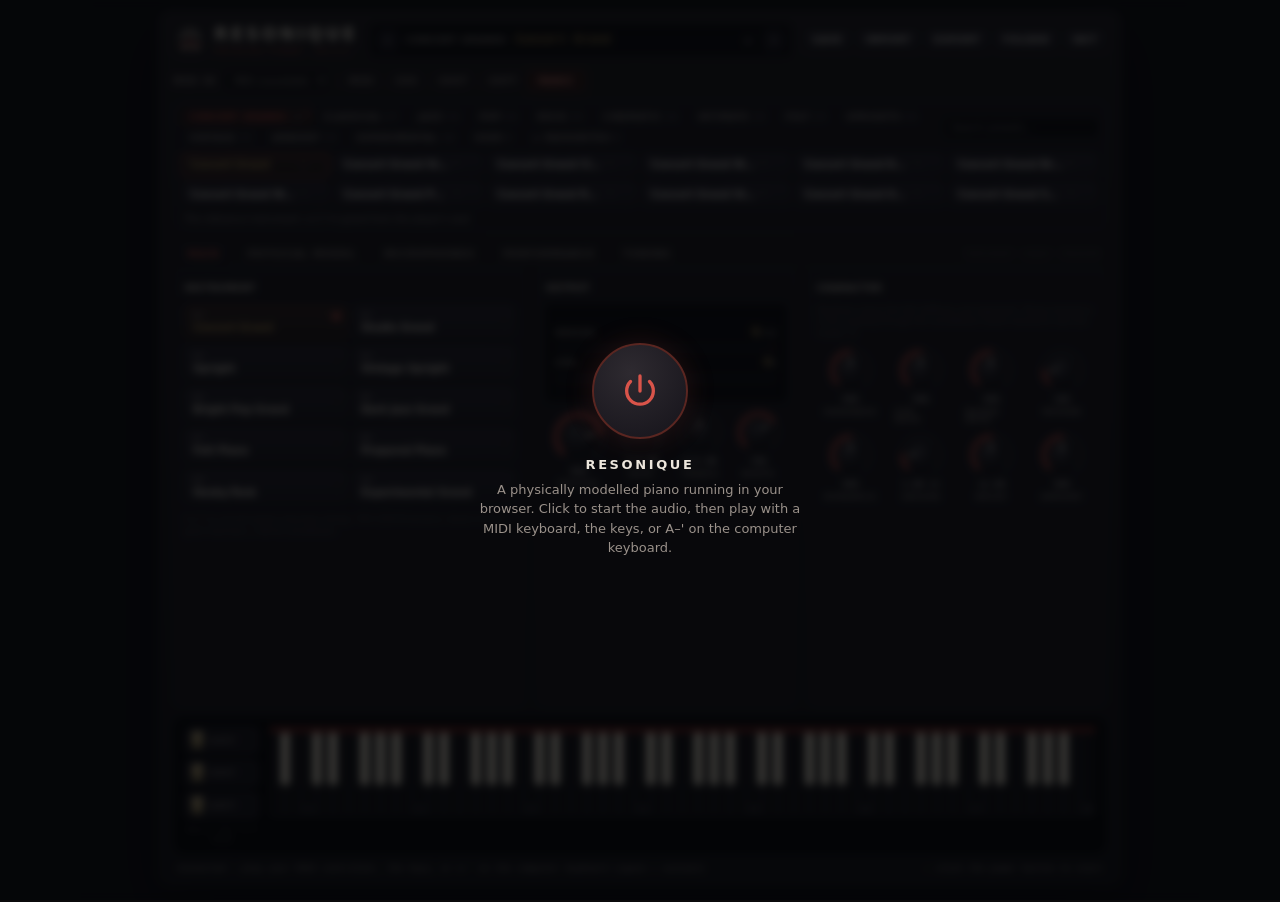
==== commit 93b2af54: "Phase 14: Android app (Play-ready AAB + APK), phone layouts, grand-piano icon, Play Console kit - an" ====
--- a/docs/index.html
+++ b/docs/index.html
@@ -391,6 +391,17 @@
 .pedal-btn.on .pedal-label { color: var(--brass); }
 .piano { flex: 1; min-width: 0; }
 .piano-svg { display: block; width: 100%; height: auto; touch-action: none; cursor: pointer; }
+/* octave buttons: phones only (compact layout) */
+.octave-ctl { display: none; }
+.oct-buttons { display: flex; gap: 6px; }
+.oct-buttons button {
+  width: 34px; height: 30px; padding: 0;
+  background: #16141a; border: 1px solid #2c2730; border-radius: 6px;
+  font-size: 16px; font-weight: 700; color: var(--ivory); cursor: pointer;
+}
+.oct-buttons button:hover { border-color: var(--accent-dim); }
+.oct-buttons button:active { transform: translateY(1px); }
+.oct-readout { font-family: var(--mono); font-size: 10px; color: var(--muted); white-space: nowrap; }
 .felt { fill: #6a1f1a; }
 .wkey { fill: #0d0c0e; stroke: #34303a; stroke-width: 1; transition: fill 40ms; }
 .wkey:hover { fill: #18161a; }
@@ -461,6 +472,61 @@
   transform-origin: top center;
   transform: translateX(-50%);
 }
+
+/* ====================================================== compact (phones) ===
+   Touch screens too small for the scaled panel (app.js fit()): the panel is zoomed to
+   the screen width, the page scrolls and the keyboard stays pinned to the bottom.
+   Landscape: 900 px design width, panels two across. Portrait: one 480 px column. */
+body.plugin.compact { height: 100vh; height: 100dvh; overflow-x: hidden; overflow-y: auto; overscroll-behavior: none; }
+body.plugin.compact .synth {
+  position: relative; top: auto; left: auto; transform: none;
+  width: 900px; margin: 0 auto; padding: 10px 10px 0; gap: 10px;
+  border-radius: 0; border-left: 0; border-right: 0; box-shadow: none;
+}
+body.plugin.compact .row { grid-template-columns: repeat(auto-fit, minmax(min(100%, 400px), 1fr)); }
+body.plugin.compact .col { display: contents; }
+body.plugin.compact .page:not(.active) { display: none; }
+body.plugin.compact .page-tabs { overflow-x: auto; scrollbar-width: none; }
+body.plugin.compact .page-tabs::-webkit-scrollbar { display: none; }
+body.plugin.compact .page-hint, body.plugin.compact .kbd-hint, body.plugin.compact .brand-sub { display: none; }
+body.plugin.compact .statusbar { padding-bottom: 4px; }
+body.plugin.compact .knob-svg { cursor: default; }
+/* the preset browser folds away (tap the preset name: app.js) */
+body.plugin.compact:not(.browse-open) .browser { display: none; }
+body.plugin.compact .pd-text { cursor: pointer; }
+body.plugin.compact .pd-name::after { content: ' \25BE'; color: var(--muted); font-size: 0.8em; }
+body.plugin.compact.browse-open .pd-name::after { content: ' \25B4'; }
+body.plugin.compact .preset-grid { height: 132px; }
+/* the keyboard: pinned to the bottom of the screen, with the octave buttons */
+body.plugin.compact .keybed {
+  position: sticky; bottom: 0; z-index: 3; margin: 0 -10px; border-radius: 10px 10px 0 0; padding: 8px 10px;
+  box-shadow: inset 0 4px 14px rgba(0, 0, 0, 0.9), 0 -10px 24px rgba(0, 0, 0, 0.75);
+}
+body.plugin.compact .octave-ctl { display: flex; flex-direction: column; align-items: center; justify-content: center; gap: 5px; width: 80px; flex: none; }
+body.plugin.compact .pedals { width: 84px; }
+body.plugin.compact .pedal-btn { padding: 5px 6px; }
+/* landscape: short, wide keys so the panels above keep some room */
+body.plugin.compact:not(.portrait) .piano-svg { height: 124px; }
+body.plugin.compact:not(.portrait) .preset-grid { grid-template-columns: repeat(4, minmax(0, 1fr)); }
+
+/* portrait: one column */
+body.plugin.compact.portrait .synth { width: 480px; }
+body.plugin.compact.portrait .topbar { gap: 8px 10px; }
+body.plugin.compact.portrait .patch-display { flex-basis: 100%; order: 3; min-width: 0; }
+body.plugin.compact.portrait .preset-actions { margin-left: auto; }
+body.plugin.compact.portrait .top-controls { order: 4; flex-basis: 100%; justify-content: space-between; flex-wrap: wrap; gap: 8px; }
+body.plugin.compact.portrait .preset-grid { grid-template-columns: repeat(2, minmax(0, 1fr)); }
+body.plugin.compact.portrait #preset-search { width: 130px; }
+body.plugin.compact.portrait .page-tabs { flex-wrap: wrap; overflow-x: visible; row-gap: 2px; }
+body.plugin.compact.portrait .page-tab { padding: 7px 9px 6px; letter-spacing: 0.08em; }
+body.plugin.compact.portrait .knob { width: 58px; }
+/* keyboard: pedals and octave buttons in a row on top of full-width keys */
+body.plugin.compact.portrait .keybed { display: grid; grid-template-columns: minmax(0, 1fr) auto; align-items: center; gap: 6px 8px; }
+body.plugin.compact.portrait .pedals { grid-row: 1; grid-column: 1; flex-direction: row; width: auto; justify-content: flex-start; }
+body.plugin.compact.portrait .octave-ctl { grid-row: 1; grid-column: 2; flex-direction: row; width: auto; gap: 8px; }
+body.plugin.compact.portrait .oct-buttons button { width: 44px; }
+body.plugin.compact.portrait .piano { grid-row: 2; grid-column: 1 / -1; }
+body.plugin.compact.portrait .piano-svg { height: 150px; }
 
 </style>
 </head>
@@ -553,6 +619,14 @@
     <section class="keybed">
       <div class="pedals" id="pedals">
         <span class="kbd-hint">Keys A–' play · Z / X octave</span>
+      </div>
+      <!-- phones (compact layout) show part of the keyboard: shift it by octaves -->
+      <div class="octave-ctl" id="octave-ctl">
+        <div class="oct-buttons">
+          <button id="oct-down" type="button" aria-label="Octave down">&#8722;</button>
+          <button id="oct-up" type="button" aria-label="Octave up">+</button>
+        </div>
+        <span id="octave-readout" class="oct-readout"></span>
       </div>
       <div id="piano" class="piano"></div>
     </section>
@@ -4280,6 +4354,17 @@
 // ============================================================================
 (function () {
   'use strict';
+
+  // Where the page runs: the Android app (android/, which injects window.AndroidMidi and
+  // window.AndroidFiles before this script) or a browser. Query options:
+  //   ?layout=portrait|landscape|desktop   force the phone layout (screenshots, tests)
+  //   ?screenshot=<page>                   no start overlay, lively fake state, that page open
+  //   ?selftest                            play a note and report (tests/run-web-check.ps1)
+  const query = new URLSearchParams(location.search);
+  const androidApp = !!window.AndroidMidi;
+  if (query.get('layout')) window.__rqLayout = query.get('layout');
+  const screenshotPage = query.get('screenshot');
+  if (screenshotPage) { try { localStorage.setItem('resonique.page', screenshotPage); } catch (e) { /* ignore */ } }
 
   // ---------------------------------------------------------- the bridge ---
   const listeners = {};
@@ -4666,7 +4751,9 @@
   handlers.setFavourite = ({ id, on }) => { if (on) favorites.add(id); else favorites.delete(id); store.set('resonique.favorites', JSON.stringify(Array.from(favorites))); sendPresetList(); };
   handlers.initPreset = () => { applyValues({}, null); current = { id: '', name: 'Init', category: 'User', description: 'Every parameter at its default' }; sendPreset(); };
   handlers.factoryReset = () => { favorites = new Set(); store.set('resonique.favorites', '[]'); loadById('factory:0'); message('Factory defaults restored (your saved presets are untouched)'); sendPresetList(); };
-  handlers.openPresetFolder = () => message('Presets are stored in this browser. Use EXPORT to write a .rqpreset file.');
+  handlers.openPresetFolder = () => message(androidApp
+    ? 'SAVE keeps presets in the app (they are part of your phone backup); EXPORT writes a .rqpreset file, IMPORT opens one from your phone or a cloud drive.'
+    : 'Presets are stored in this browser. Use EXPORT to write a .rqpreset file.');
   // import / export: the same .rqpreset files as the plugin
   function pickFile(accept, onText) {
     const input = document.createElement('input');
@@ -4692,10 +4779,16 @@
   handlers.exportPreset = () => {
     const name = current.name && current.name !== '—' ? current.name : 'Resonique preset';
     const j = presetJson(name, current.category || 'User');
-    const blob = new Blob([JSON.stringify(j, null, 1)], { type: 'application/json' });
+    const text = JSON.stringify(j, null, 1);
+    const fileName = `${name.replace(/[\\/:*?"<>|]+/g, '_')}.rqpreset`;
+    if (window.AndroidFiles) {   // the Android app: a "save as" dialog (WebView cannot download a blob)
+      window.AndroidFiles.saveTextFile(fileName, 'application/json', text);
+      return;
+    }
+    const blob = new Blob([text], { type: 'application/json' });
     const a = document.createElement('a');
     a.href = URL.createObjectURL(blob);
-    a.download = `${name.replace(/[\\/:*?"<>|]+/g, '_')}.rqpreset`;
+    a.download = fileName;
     document.body.appendChild(a); a.click(); a.remove();
     setTimeout(() => URL.revokeObjectURL(a.href), 2000);
     message(`Exported ${a.download}`);
@@ -4793,12 +4886,33 @@
     overlay.innerHTML = `<div class="rq-card"><button class="rq-power" type="button" aria-label="Start audio"><svg width="40" height="40" viewBox="0 0 24 24" fill="none" stroke="currentColor" stroke-width="2" stroke-linecap="round"><path d="M12 3v9"/><path d="M6.3 6.3a8 8 0 1 0 11.4 0"/></svg></button><p class="rq-title">Resonique</p><p class="rq-sub">A physically modelled piano running in your browser. Click to start the audio, then play with a MIDI keyboard, the keys, or A–' on the computer keyboard.</p></div>`;
     document.body.appendChild(overlay);
     const btn = overlay.querySelector('button');
-    btn.addEventListener('click', async () => {
+    const start = async () => {
       btn.disabled = true;
       try { await audio.start(); overlay.classList.add('hidden'); }
-      catch (e) { console.error(e); overlay.querySelector('.rq-sub').textContent = `Could not start the audio: ${e && e.message ? e.message : e}`; btn.disabled = false; }
-    });
-  }
+      catch (e) { console.error(e); overlay.classList.remove('hidden'); overlay.querySelector('.rq-sub').textContent = `Could not start the audio: ${e && e.message ? e.message : e}`; btn.disabled = false; }
+    };
+    btn.addEventListener('click', start);
+    // the Android app allows audio without a gesture (and screenshots want the panel): no overlay
+    if (androidApp || screenshotPage) overlay.classList.add('hidden');
+    if (androidApp) start();
+  }
+
+  // The Android app calls these when it leaves / returns to the screen: no hanging notes, no
+  // audio running in the background.
+  window.__rqWebHost = {
+    get audioMode() { return audio.mode; }, get running() { return audio.running; },
+    get time() { return audio.ctx ? audio.ctx.currentTime : -1; },   // advances only while the device renders audio
+    suspend() {
+      audio.post({ type: 'panic' });
+      toUi('notes', { on: [], off: Array.from({ length: 88 }, (_, i) => 21 + i) });
+      if (audio.ctx && audio.ctx.state === 'running') audio.ctx.suspend().then(sendConfig).catch(() => {});
+    },
+    resume() {
+      if (audio.ctx && audio.ctx.state === 'suspended') audio.ctx.resume().then(sendConfig).catch(() => {});
+    },
+    // the Android app: a file written by AndroidFiles.saveTextFile
+    saved(name) { message(name ? `Exported ${name}` : 'Export cancelled'); },
+  };
 
   function sendConfig() {
     const ctx = audio.ctx;
@@ -4817,7 +4931,12 @@
     sendPreset();
     sendTuning();
     toUi('ir', { name: '' });
-    if (/[?&]selftest\b/.test(location.search)) selfTest();
+    if (query.has('selftest')) selfTest();
+    if (screenshotPage) {   // a playing instrument for the store screenshots
+      toUi('config', { sampleRate: 48000, blockSize: 128, wrapper: 'Web', voices: NUM_VOICES, version: RESONIQUE_VERSION, audio: 'AudioWorklet · 48.0 kHz', running: true });
+      toUi('stats', { voices: 7, partials: 486, peak: 0.42, sustain: 1, sostenuto: false, soft: 0, cpu: 0.11, building: false, sampleRate: 48000 });
+      toUi('notes', { on: [48, 55, 60, 64, 67], off: [] });
+    }
   };
 
   // ?selftest: starts the audio without a click (needs a browser that allows it, e.g. headless Edge
@@ -5171,7 +5290,18 @@
     this.pointers = new Map();   // pointerId -> note
     this.keys = [];
     this.WW = whiteWidth; this.WH = whiteHeight; this.showLabels = labels;
+    this.container = container;
     this.build(container);
+  }
+
+  // Phones show fewer, wider keys from a chosen octave (app.js fit()). Held keys are released first.
+  setKeys(numKeys, baseNote) {
+    if (numKeys === this.numKeys && baseNote === this.base) return;
+    for (const [, note] of this.pointers) if (note !== null && note !== undefined) this.onNoteOff(note);
+    this.pointers.clear();
+    this.numKeys = numKeys;
+    this.base = baseNote;
+    this.build(this.container);
   }
 
   build(container) {
@@ -5656,6 +5786,8 @@
     renderPresetName();
     renderBrowser();
     engine.loadPreset(p.id);
+    // phone landscape: back to the controls once a preset is picked
+    if (document.body.classList.contains('compact') && !document.body.classList.contains('portrait')) document.body.classList.remove('browse-open');
   }
   function stepPreset(dir) {
     const list = visiblePresets().length && !search ? visiblePresets() : presetList;
@@ -6112,14 +6244,61 @@
   });
 
   // --------------------------------------------------------- fit window ----
+  // Desktop / plugin: the fixed-size panel is scaled to fit the window.
+  // Touch screens where that would make it too small (phones, the Android app) switch to
+  // "compact": the panel fills the screen width and the page scrolls, with the keyboard
+  // pinned to the bottom. Landscape lays the panels out two across on a 900 px design
+  // width with 37 keys; portrait stacks them in one 480 px column with 25 keys. The web
+  // host can force a layout (window.__rqLayout) for screenshots and tests.
   const synth = $('.synth');
+  const coarse = window.matchMedia ? window.matchMedia('(pointer: coarse)') : null;
+  let lastLayout = '';
+  let octaveBase = 48;   // the first key shown on phones (C3)
+  function layoutKeys(layout) {
+    if (layout === 'desktop') { piano.setKeys(88, 21); return; }
+    const n = layout === 'portrait' ? 25 : 37;
+    octaveBase = clamp(octaveBase, 24, 108 - n + 1);
+    octaveBase -= (octaveBase - 24) % 12;   // whole octaves from C1
+    piano.setKeys(n, octaveBase);
+    $('#octave-readout').textContent = `${midiNoteName(octaveBase)} – ${midiNoteName(octaveBase + n - 1)}`;
+    piano.svg.setAttribute('preserveAspectRatio', 'none');
+  }
+  function shiftOctave(dir) {
+    if (lastLayout === 'desktop' || !lastLayout) return;
+    octaveBase += 12 * dir;
+    layoutKeys(lastLayout);
+  }
+  $('#oct-down').addEventListener('click', () => shiftOctave(-1));
+  $('#oct-up').addEventListener('click', () => shiftOctave(1));
   function fit() {
-    const vw = window.innerWidth, vh = window.innerHeight;
+    // the screen, not the layout viewport: mobile browsers widen innerWidth to fit content that
+    // overflows, which would feed back into the zoom
+    const vv = window.visualViewport;
+    const body = document.body;
+    const vw = vv ? Math.min(window.innerWidth, Math.round(vv.width * vv.scale)) : window.innerWidth;
+    const vh = vv ? Math.min(window.innerHeight, Math.round(vv.height * vv.scale)) : window.innerHeight;
+    body.classList.remove('compact', 'portrait');
+    synth.style.zoom = '';
+    synth.style.transform = '';
     const w = synth.offsetWidth + 20, h = synth.offsetHeight + 30;
     const s = Math.min(vw / w, vh / h);
-    synth.style.transform = `translateX(-50%) scale(${s})`;
-  }
+    const forced = window.__rqLayout;
+    const compact = forced ? forced !== 'desktop' : !!(coarse && coarse.matches) && (vh > vw || s < 0.8);
+    const portrait = forced ? forced === 'portrait' : compact && vh > vw;
+    const layout = compact ? (portrait ? 'portrait' : 'landscape') : 'desktop';
+    if (layout !== lastLayout) { lastLayout = layout; layoutKeys(layout); }
+    if (!compact) { synth.style.transform = `translateX(-50%) scale(${s})`; return; }
+    body.classList.add('compact');
+    body.classList.toggle('portrait', portrait);
+    synth.style.zoom = String(Math.min(1.5, vw / (synth.offsetWidth + 8)));
+  }
+  if (coarse && coarse.addEventListener) coarse.addEventListener('change', fit);
+  if (window.visualViewport) window.visualViewport.addEventListener('resize', fit);
   window.addEventListener('resize', fit);
+  // phones: the preset browser folds away; tap the preset name to open it
+  $('.pd-text').addEventListener('click', () => {
+    if (document.body.classList.contains('compact')) { document.body.classList.toggle('browse-open'); fit(); }
+  });
 
   // Right-click on any control = the host's parameter menu; Shift+right-click keeps the browser menu (DevTools)
   document.addEventListener('contextmenu', (e) => {
